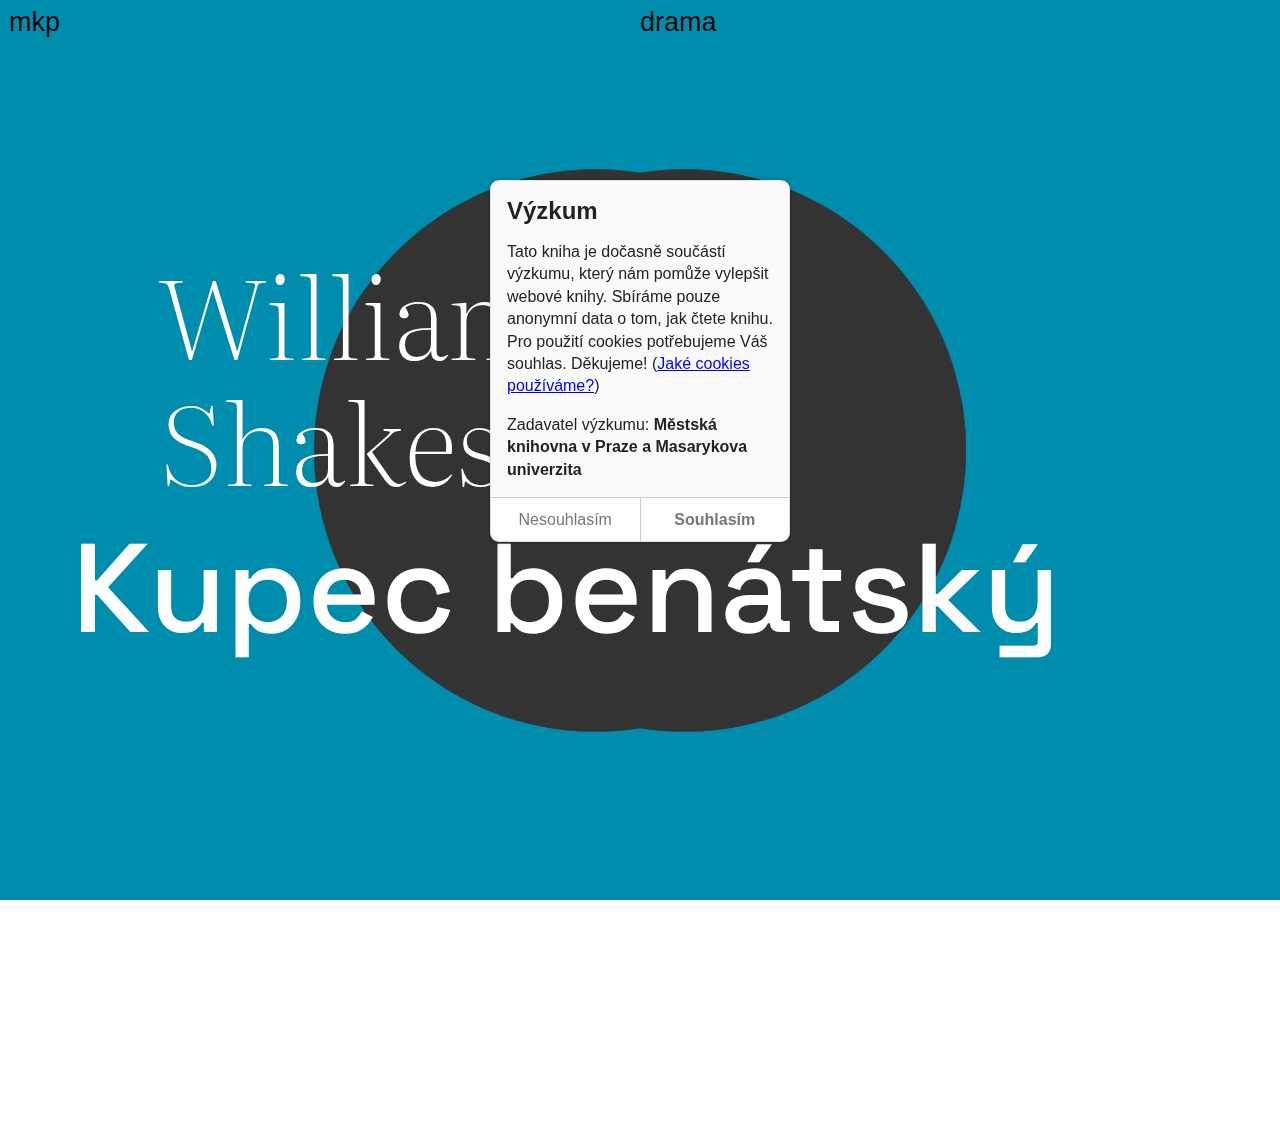
==== index.html @ ff3640fb "Deploying to docs from @ books-are-next/shakespeare-kupec-benatsky@daf287726b6ce84d63f0f5efabc7e6724" ====
<!DOCTYPE html>
<html lang="cs">
  <head>
    <meta name="generator" content="Hugo 0.81.0">
    <meta charset="utf-8">
    <meta name="viewport" content="width=device-width, initial-scale=1.0, shrink-to-fit=no">
    <meta name="apple-mobile-web-app-title" content="">
    <meta name="apple-mobile-web-app-capable" content="yes">
    <title>Kupec benátský</title>
    <link rel="stylesheet" href="./style/style.min.css" media="screen" integrity="sha256-R/DkdYy6Rt0Lvceeh9Z0clOBMNTgdvWs5CfJyFjogJI=">
    <meta name="nb-research" content="Tato kniha je dočasně součástí výzkumu, který nám pomůže vylepšit webové knihy. Sbíráme pouze anonymní data o tom, jak čtete knihu. Pro použití cookies potřebujeme Váš souhlas. Děkujeme! (<a href='https://www.mlp.cz/cz/o-knihovne/cisla-dokumenty-povinne-informace/povinne-dostupne-informace/cookies/'>Jaké cookies používáme?</a>)">
    <meta name="nb-research-orgs" content="Městská knihovna v Praze a Masarykova univerzita">
    <meta name="nb-research-ga" content="UA-187132260-1">
    <link rel="icon" type="image/x-icon" href="./assets/favicon.ico">
    <link rel="icon" type="image/png" sizes="16x16" href="./assets/favicon-16x16.png">
    <link rel="icon" type="image/png" sizes="32x32" href="./assets/favicon-32x32.png">
    <link rel="icon" type="image/png" sizes="48x48" href="./assets/favicon-48x48.png">
    <link rel="manifest" href="./assets/manifest.webmanifest">
    <meta name="mobile-web-app-capable" content="yes">
    <meta name="theme-color" content="#0888A8">
    <meta name="application-name" content="William Shakespeare: Kupec benátský">
    <link rel="apple-touch-icon" sizes="57x57" href="./assets/apple-touch-icon-57x57.png">
    <link rel="apple-touch-icon" sizes="60x60" href="./assets/apple-touch-icon-60x60.png">
    <link rel="apple-touch-icon" sizes="72x72" href="./assets/apple-touch-icon-72x72.png">
    <link rel="apple-touch-icon" sizes="76x76" href="./assets/apple-touch-icon-76x76.png">
    <link rel="apple-touch-icon" sizes="114x114" href="./assets/apple-touch-icon-114x114.png">
    <link rel="apple-touch-icon" sizes="120x120" href="./assets/apple-touch-icon-120x120.png">
    <link rel="apple-touch-icon" sizes="144x144" href="./assets/apple-touch-icon-144x144.png">
    <link rel="apple-touch-icon" sizes="152x152" href="./assets/apple-touch-icon-152x152.png">
    <link rel="apple-touch-icon" sizes="167x167" href="./assets/apple-touch-icon-167x167.png">
    <link rel="apple-touch-icon" sizes="180x180" href="./assets/apple-touch-icon-180x180.png">
    <link rel="apple-touch-icon" sizes="1024x1024" href="./assets/apple-touch-icon-1024x1024.png">
    <meta name="apple-mobile-web-app-capable" content="yes">
    <meta name="apple-mobile-web-app-status-bar-style" content="black-translucent">
    <meta name="apple-mobile-web-app-title" content="Kupec benátský">
    <meta property="og:title" content="Kupec benátský">
    <meta property="og:type" content="book">
    <meta property="og:book:author" content="William Shakespeare">
    <meta property="twitter:title" content="William Shakespeare: Kupec benátský">
    <meta property="og:image" content="./assets/cover-1200x620.png">
    <meta property="twitter:image" content="./assets/cover-1200x1200.png">
    <link rel="index" href="./index.html">
    <link rel="license" href="./license.html">
    <link rel="publication" href="./manifest.json" id="manifest">
    <link rel="about" href="about.html">
    <link rel="prev" href="./index.html">
    <link rel="next" href="./promo.html">
    <link rel="self" href="index.html">
    <meta name="nb-identifier" content="shakespeare-kupec-benatsky-daf2877">
    <meta name="nb-role" content="cover">
  </head>
  <body class="content-drama nb-role-cover nb-custom-style" data-nb-words="6" data-nb-chars="41">
    <nav role="doc-toc">
      <ul class="plain section">
        <li><a href="kupec_benatsky_005.html">OSOBY</a></li>
        <li><a href="kupec_benatsky_006.html">JEDNÁNÍ PRVNÍ</a>
          <ol class="headings-toc">
            <li><a href="kupec_benatsky_006.html#1-scéna">1. scéna</a></li>
            <li><a href="kupec_benatsky_006.html#2-scéna">2. scéna</a></li>
            <li><a href="kupec_benatsky_006.html#3-scéna">3. scéna</a></li>
          </ol>
        </li>
        <li><a href="kupec_benatsky_007.html">JEDNÁNÍ DRUHÉ</a>
          <ol class="headings-toc">
            <li><a href="kupec_benatsky_007.html#1-scéna">1. scéna</a></li>
            <li><a href="kupec_benatsky_007.html#2-scéna">2. scéna</a></li>
            <li><a href="kupec_benatsky_007.html#3-scéna">3. scéna</a></li>
            <li><a href="kupec_benatsky_007.html#4-scéna">4. scéna</a></li>
            <li><a href="kupec_benatsky_007.html#5-scéna">5. scéna</a></li>
            <li><a href="kupec_benatsky_007.html#6-scéna">6. scéna</a></li>
            <li><a href="kupec_benatsky_007.html#7-scéna">7. scéna</a></li>
            <li><a href="kupec_benatsky_007.html#8-scéna">8. scéna</a></li>
            <li><a href="kupec_benatsky_007.html#9-scéna">9. scéna</a></li>
          </ol>
        </li>
        <li><a href="kupec_benatsky_008.html">JEDNÁNÍ TŘETÍ</a>
          <ol class="headings-toc">
            <li><a href="kupec_benatsky_008.html#1-scéna">1. scéna</a></li>
            <li><a href="kupec_benatsky_008.html#2-scéna">2. scéna</a></li>
            <li><a href="kupec_benatsky_008.html#3-scéna">3. scéna</a></li>
            <li><a href="kupec_benatsky_008.html#4-scéna">4. scéna</a></li>
            <li><a href="kupec_benatsky_008.html#5-scéna">5. scéna</a></li>
          </ol>
        </li>
        <li><a href="kupec_benatsky_009.html">JEDNÁNÍ ČTVRTÉ</a>
          <ol class="headings-toc">
            <li><a href="kupec_benatsky_009.html#1-scéna">1. scéna</a></li>
            <li><a href="kupec_benatsky_009.html#2-scéna">2. scéna</a></li>
          </ol>
        </li>
        <li><a href="kupec_benatsky_010.html">JEDNÁNÍ PÁTÉ</a>
          <ol class="headings-toc">
            <li><a href="kupec_benatsky_010.html#1-scéna">1. scéna</a></li>
          </ol>
        </li>
      </ul>
    </nav>
    <div id="ui-content">
    </div>
    <main><a id="chapter-start"></a>
      <div id="title-wrapper">
        <div id="title">
          <h2 class="author chunk" data-nb-ref-number="1" data-nb-words="2" data-nb-chars="19"><span class="idea" data-nb-ref-number="1" id="idea1" data-nb-words="2" data-nb-chars="19">William Shakespeare</span></h2>
          <h1 class="title chunk" data-nb-ref-number="2" data-nb-words="2" data-nb-chars="14"><span class="idea" data-nb-ref-number="2" id="idea2" data-nb-words="2" data-nb-chars="14">Kupec benátský</span></h1>
        </div>
        <div class="wrapper">
          <div class="animation">
            <div class="circles anim-one"></div>
            <div class="circles anim-two"></div>
          </div>
        </div>
        <h3 class="publisher chunk" data-nb-ref-number="3" data-nb-words="1" data-nb-chars="3"><span class="idea" data-nb-ref-number="3" id="idea3" data-nb-words="1" data-nb-chars="3">mkp</span></h3>
        <h3 class="edition chunk" data-nb-ref-number="4" data-nb-words="1" data-nb-chars="5"><span class="idea" data-nb-ref-number="4" id="idea4" data-nb-words="1" data-nb-chars="5">drama</span></h3>
      </div>
      <a id="chapter-end"></a>
      <nav class="end-nav">
        <ul>
          <li><a href="./index.html#" rel="index">Titulní strana</a></li>
          <li><a href="./promo.html#chunk1" rel="next">Následující kapitola →</a></li>
        </ul>
      </nav>
    </main>
    <script type="text/javascript" src="./scripts/bundle.js" integrity="sha256-8ku8Tto9ylCLHYzfy93P/Ed4yA0buoeRfP9x6YWnpgQ="></script>
  </body>
</html>
---- style/style.min.css ----
@charset "UTF-8";@keyframes slide-from-left{0%{transform:translateX(-100px)}100%{transform:translateX(0)}}@keyframes pagination-slide-in{0%{transform:translateX(80px);opacity:0}100%{transform:translateX(0);opacity:1}}@keyframes pagination-slide-in-rev{0%{transform:translateX(-80px);opacity:0}100%{transform:translateX(0);opacity:1}}@keyframes slide-from-top{0%{transform:translateY(-100px)}100%{transform:translateY(0)}}@keyframes pulse-opacity{0%{opacity:.2}50%{opacity:.8}100%{opacity:.2}}@keyframes highlight{0%{background-color:var(--highlight-color)}100%{background-color:initial}}@keyframes fade-in{0%{opacity:0}100%{opacity:1}}@keyframes slide-up{0%{transform:translateY(30vh);opacity:0}100%{transform:translateY(0);opacity:1}}@keyframes pagination-bar-fade{0%{display:block;opacity:0}20%{display:block;opacity:.5}100%{display:block;opacity:0;display:none}}:root{--content-max-width:35rem;--content-margin-left:auto;--content-margin-right:auto;--content-font:Archivo, sans-serif;--heading-font:RightGrotesk, sans-serif;--heading-font-weight:normal;--base-font-size:18px;--font-size-ratio:1;--base-padding:16px;--small-padding:6px;--border-radius:6px;--border-radius-xl:9px;--ui-font:-apple-system, BlinkMacSystemFont, Segoe UI, Roboto, Helvetica, Arial, sans-serif, Apple Color Emoji, Segoe UI Emoji, Segoe UI Symbol;--ui-font-size:calc(16px * var(--font-size-ratio));font-size:calc(var(--base-font-size) * var(--font-size-ratio))}html{scroll-padding-top:100px}body{margin:0;background:var(--background);min-height:100vh}@media(min-width:990.1px){body.nb-controls-open{--margins:calc(
      100vw - 24rem - var(--content-max-width) - 2 * var(--base-padding)
    );--content-margin-left:calc(var(--margins) / 2);--content-margin-right:auto}}body>[role=doc-toc]{display:none}main select{font-size:1rem;-webkit-appearance:none}.emoji{font-family:sans-serif}.scrollable-wrapper{height:100%;overflow:hidden}.scrollable{height:100%;padding-bottom:2rem;box-sizing:border-box;overflow-y:auto}.auto-cols{display:grid;grid-template-columns:auto auto;grid-gap:30px;align-items:end}.svg-icon{width:1.5em;height:auto;vertical-align:bottom;fill:var(--ui-c-text-shade)}body{--background:white;--transparent-background:rgba(255, 255, 255, 0);--text-color:black;--accent-color:#0033f8;--highlight-color:yellow;--link:blue;--visited:purple;--ui-c-bg:#fff;--ui-c-bg-shade:#fafafa;--ui-c-soft:#ccc;--ui-c-medium:#aaa;--ui-c-text-shade:#777;--ui-c-text:#222;--ui-box-shadow-color:rgba(0, 0, 0, 0.1);--ui-box-shadow:0 0 5px rgba(0, 0, 0, 0.25);--ui-inset-shadow:inset 0 0 4px rgba(0, 0, 0, 0.3);--ui-c-warning:red;--soft-border-color:rgba(0, 0, 0, 0.1);--ui-c-shadow:rgba(0, 0, 0, 0.5)}@media(prefers-color-scheme:dark){body{--background:#333;--transparent-background:#33333300;--text-color:#eee;--accent-color:#53c3ff;--highlight-color:#9b3200;--link:aqua;--visited:pink;--ui-c-bg:#444;--ui-c-bg-shade:#555;--ui-c-soft:#666;--ui-c-medium:#777;--ui-c-text-shade:#ddd;--ui-c-text:#eee;--ui-box-shadow-color:rgba(0, 0, 0, 0.2);--ui-box-shadow:0 0 5px rgba(0, 0, 0, 0.7);--ui-inset-shadow:inset 0 0 4px rgba(0, 0, 0, 0.7);--ui-c-warning:red;--soft-border-color:rgba(255, 255, 255, 0.1);--ui-c-shadow:rgba(255, 255, 255, 0.5)}}body.nb-color-scheme-light{--background:white;--transparent-background:rgba(255, 255, 255, 0);--text-color:black;--accent-color:#0033f8;--highlight-color:yellow;--link:blue;--visited:purple;--ui-c-bg:#fff;--ui-c-bg-shade:#fafafa;--ui-c-soft:#ccc;--ui-c-medium:#aaa;--ui-c-text-shade:#777;--ui-c-text:#222;--ui-box-shadow-color:rgba(0, 0, 0, 0.1);--ui-box-shadow:0 0 5px rgba(0, 0, 0, 0.25);--ui-inset-shadow:inset 0 0 4px rgba(0, 0, 0, 0.3);--ui-c-warning:red;--soft-border-color:rgba(0, 0, 0, 0.1);--ui-c-shadow:rgba(0, 0, 0, 0.5)}body.nb-color-scheme-dark{--background:#333;--transparent-background:#33333300;--text-color:#eee;--accent-color:#53c3ff;--highlight-color:#9b3200;--link:aqua;--visited:pink;--ui-c-bg:#444;--ui-c-bg-shade:#555;--ui-c-soft:#666;--ui-c-medium:#777;--ui-c-text-shade:#ddd;--ui-c-text:#eee;--ui-box-shadow-color:rgba(0, 0, 0, 0.2);--ui-box-shadow:0 0 5px rgba(0, 0, 0, 0.7);--ui-inset-shadow:inset 0 0 4px rgba(0, 0, 0, 0.7);--ui-c-warning:red;--soft-border-color:rgba(255, 255, 255, 0.1);--ui-c-shadow:rgba(255, 255, 255, 0.5)}body.nb-color-scheme-sepia{--background:#eccfb3;--transparent-background:rgba(236, 207, 179, 0);--text-color:#614429;--accent-color:#9a4c2d;--highlight-color:yellow;--link:#753115;--visited:#66525e;--ui-c-bg:#ffe5d0;--ui-c-bg-shade:#f5d8bc;--ui-c-soft:#dcbfa3;--ui-c-medium:#ba9d81;--ui-c-text-shade:#a18468;--ui-c-text:#4a2d12;--ui-box-shadow-color:rgba(62, 32, 7, 0.25);--ui-box-shadow:0 0 5px rgba(62, 32, 7, 0.25);--ui-inset-shadow:inset 0 0 4px rgba(62, 32, 7, 0.3);--ui-c-warning:red;--soft-border-color:rgba(62, 32, 7, 0.1);--ui-c-shadow:rgba(62, 32, 7, 0.5)}body{color:var(--text-color);background:var(--background)}body :link{color:var(--link)}body :visited{color:var(--visited)}.content{margin:0 var(--content-margin-right)0 var(--content-margin-left);max-width:var(--content-max-width);padding:calc(var(--base-padding) * 2)var(--base-padding)}body.nb-paginated main .begin-nav a[rel=prev],body.nb-paginated main .begin-nav a[rel=next],body.nb-paginated main .end-nav a[rel=prev],body.nb-paginated main .end-nav a[rel=next]{text-indent:-9999px}body.nb-paginated main .begin-nav a[rel=prev]:focus,body.nb-paginated main .begin-nav a[rel=next]:focus,body.nb-paginated main .end-nav a[rel=prev]:focus,body.nb-paginated main .end-nav a[rel=next]:focus{text-indent:0}body.nb-paginated-back .content,body.nb-paginated-forward .content{overflow:hidden}body.nb-paginated-back .content .visible,body.nb-paginated-forward .content .visible{animation:pagination-slide-in .3s}body.nb-paginated-back .content .visible{animation:pagination-slide-in-rev .3s}.nb-cropped .chunk{visibility:hidden}.nb-cropped .visible{visibility:visible;will-change:transform,opacity}.nb-paginated .step-forward{animation:pagination-slide-in .3s}.nb-paginated .step-back{animation:pagination-slide-in-rev .3s}main .idea:target{animation:highlight 3s ease-in-out}main .idea:target+dd{animation:highlight 3s ease-in-out}main .highlighted{animation:highlight .8s ease-in-out;will-change:background-color}main #chunk1:target,main #chunk1.highlighted,main #idea1:target,main #idea1.highlighted{animation:none}main #chapter-end{margin-bottom:100vh}main .begin-nav,main .end-nav{padding:var(--base-padding)0 10vh}main .begin-nav ul,main .begin-nav li,main .end-nav ul,main .end-nav li{display:block;margin:0;padding:0;list-style-type:none}main .begin-nav a[rel=index],main .end-nav a[rel=index]{display:none}main .begin-nav a[rel=prev],main .begin-nav a[rel=next],main .end-nav a[rel=prev],main .end-nav a[rel=next]{display:block}main .begin-nav a[rel=next],main .end-nav a[rel=next]{padding-top:5vh;padding-bottom:5vh}main p,main blockquote,main dl,main fieldset,main figure,main ul,main ol,main table,main li,main dd,main dt,main td,main th,main figcaption{font-family:var(--content-font);line-height:1.5;font-size:1rem}main button,main input,main select{font-family:var(--ui-font);font-size:.8rem}main h1,main h2,main h3,main h4,main h5,main h6{font-family:var(--heading-font);font-weight:var(--heading-font-weight);line-height:1.1;margin:1.5rem 0 .125rem}main h1{font-size:2rem}main h2{font-size:1.5rem}main h3{font-size:1.25rem}main h4{font-size:1.125rem}main h5{text-transform:uppercase;font-weight:700;font-size:1rem}main h6{text-transform:uppercase;font-size:1rem}main h1.hidden-title{display:none}main p,main blockquote,main dl,main ul,main ol{margin:0 0 .5rem}main table,main fieldset,main figure{margin:0 0 1rem}main ul,main ol{padding-left:1.125rem}main hr{margin:3rem 0;border:1px solid}main .button,main button{border:1px solid var(--ui-c-medium);background:var(--ui-c-soft);border-radius:var(--border-radius)}main img{max-width:100%}main .footnotes{display:none}main sup[id^=fnref]{vertical-align:baseline}main sup[id^=fnref]+sup[id^=fnref]::before{content:", ";vertical-align:baseline;font-family:var(--ui-font);font-size:.8rem;position:relative;top:-.3em;line-height:1}main sup[id^=fnref] a.footnote-ref{font-family:var(--ui-font);font-weight:700;text-indent:0;color:var(--ui-c-text-shade);vertical-align:baseline;padding:.5em .75em .4em;margin:0 -.75em;border-radius:.5em;line-height:1;text-decoration:none;font-size:.8em;position:relative;top:-.3em;color:var(--accent-color);overflow:hidden;white-space:nowrap}@media(hover){main sup[id^=fnref] a.footnote-ref:hover{background:var(--accent-color);color:var(--background)}}:root{--annotation-margin-top:-0.8em;--annotation-color:black;--annotation-highlight:#ffa}main .annotation,.footnote-content .annotation,.annotation-styles .annotation{display:inline;padding:.1rem .125rem;margin:0 -.125rem;color:var(--annotation-color);background:var(--annotation-highlight);border-radius:3px}main .annotation__head,.footnote-content .annotation__head,.annotation-styles .annotation__head{color:inherit;content:"‼️";background:0 0;font-size:.8em;position:absolute;opacity:.7;line-height:1;border-radius:4px 4px 0 0;cursor:pointer;margin:var(--annotation-margin-top)0 0 -.7rem;padding:.5rem;text-indent:0;font-style:normal;transition:transform .2s ease-out;will-change:transform}@media(hover){main .annotation__head:hover,.footnote-content .annotation__head:hover,.annotation-styles .annotation__head:hover{transform:scale(1.2)}}main .annotation__head::after,.footnote-content .annotation__head::after,.annotation-styles .annotation__head::after{content:attr(data-note);font-size:.8em;margin:-.1rem 0 0 .1rem;position:absolute;white-space:nowrap}.nb-ui-big-title{font-size:calc(1.5 * var(--ui-font-size));margin:calc(var(--base-padding)/2)0}.nb-ui-title{font-size:var(--ui-font-size);font-weight:600}.nb-ui-blank{font-style:italic;color:var(--ui-c-medium)}.nb-ui-note{font-size:calc(.8 * var(--ui-font-size));margin-bottom:0}.dot-select{opacity:.7;cursor:pointer}.dot-select.dot-selected{opacity:1}.button-zero-bar{height:0;margin:-1rem .5rem 1rem}.button-zero-bar--bottom{margin-bottom:3rem}.button-zero-bar--single-button{display:flex;flex-direction:row-reverse}.button-zero-bar--two-buttons{display:grid;grid-template-columns:2rem 1fr 2rem;align-items:start}.button-zero-bar--two-buttons .round-button:last-child{grid-column:3}.round-button{display:block;width:2rem;height:2rem;border-radius:1.5rem;border:none;cursor:pointer;color:var(--ui-c-bg);background-color:var(--accent-color);box-shadow:2px 2px 5px rgba(0,0,0,.2);transition:.3s ease-in;will-change:box-shadow,transform}.round-button .svg-icon{width:1.25rem;fill:var(--ui-c-bg)}@media(hover){.round-button:hover{transform:translateY(-3px);box-shadow:4px 4px 5px rgba(0,0,0,.4)}}.round-button--warning{background-color:var(--ui-c-warning)}.nb-annotations{font-family:var(--ui-font);font-size:var(--ui-font-size)}.nb-annotations .annotation-buttons{position:fixed;top:0;left:0;right:0;z-index:5001;will-change:transform;animation:slide-from-top .2s ease-out}.nb-annotations .annotation-buttons .button-wrapper{padding:calc(var(--base-padding)/2);text-align:center}.nb-annotations .annotation-buttons .action-button,.nb-annotations .annotation-buttons .style-button{display:inline-block;margin-right:calc(var(--base-padding)/2);margin-bottom:calc(var(--base-padding)/2);position:relative;cursor:pointer;transform-origin:50% 50%;transition:.2s ease-in;will-change:transform;text-align:center;width:2.5rem;height:2.5rem;line-height:2.5rem;font-size:1.5rem;box-sizing:border-box;border:1px solid var(--ui-c-soft);font-family:var(--content-font);vertical-align:top;font-weight:700;color:var(--ui-c-text);background:var(--ui-c-bg);box-shadow:var(--ui-box-shadow);border-radius:var(--border-radius)}@media(hover){.nb-annotations .annotation-buttons .action-button:hover,.nb-annotations .annotation-buttons .style-button:hover{transform:scale(1.1)}}.nb-annotations .annotation-buttons .action-button:last-child,.nb-annotations .annotation-buttons .style-button:last-child{margin-right:0}.nb-annotations .annotation-buttons .style-button{color:var(--annotation-color);background:var(--annotation-highlight)}.nb-annotations .annotation-buttons.annotation-buttons--new .quick-note::after{content:"…";position:absolute;right:0;bottom:0;left:0;font-size:80%;line-height:1.4rem;opacity:.3;text-align:center}.nb-annotations .annotation-detail{position:fixed;left:calc(var(--base-padding)/2);bottom:calc(var(--base-padding)/2);right:calc(var(--base-padding)/2);z-index:1501;box-sizing:border-box}@media screen and (min-width:432px){.nb-annotations .annotation-buttons .button-wrapper{text-align:left}.nb-annotations .annotation-detail{right:auto;min-width:24rem}}.nb-annotations .annotation-detail__note{min-height:4rem;padding:.5rem;background:var(--ui-c-bg);border-radius:var(--border-radius);box-shadow:var(--ui-inset-shadow);max-height:6rem;overflow-x:hidden;overflow-y:auto}.nb-annotations .annotation-detail__tools{display:flex;flex-direction:row-reverse;padding:.5rem;background:var(--ui-c-bg-shade)}.nb-annotations .annotation-detail__close,.nb-annotations .annotation-detail__destroy{font-size:1.5rem;width:2rem;text-indent:9999px;border:none;background-color:initial;background-position:100%;background-repeat:no-repeat;background-size:contain;white-space:nowrap;box-sizing:border-box;overflow:hidden;cursor:pointer;transition:.2s ease-in;will-change:transform;transform-origin:50% 50%}@media(hover){.nb-annotations .annotation-detail__close:hover,.nb-annotations .annotation-detail__destroy:hover{transform:scale(1.1)}}.nb-annotations .annotation-detail__close{margin-left:auto;background-image:url("data:image/svg+xml;utf8,<svg xmlns='http://www.w3.org/2000/svg' width='24' height='24' viewBox='0 0 24 24'><path fill='none' d='M0 0h24v24H0V0z'/><path d='M12 2C6.48 2 2 6.48 2 12s4.48 10 10 10 10-4.48 10-10S17.52 2 12 2zm0 18c-4.41 0-8-3.59-8-8s3.59-8 8-8 8 3.59 8 8-3.59 8-8 8zm4.59-12.42L10 14.17l-2.59-2.58L6 13l4 4 8-8z' fill='green' /></svg>")}.nb-annotations .annotation-detail__destroy{color:var(--ui-c-warning);background-position:0;background-image:url("data:image/svg+xml;utf8,%3Csvg viewBox=%224 0 16 24%22 width=%2224%22 height=%2224%22 xmlns=%22http://www.w3.org/2000/svg%22%3E%3Cpath d=%22M19 4H15.5l-1-1h-5l-1 1H5V6H19V4zM5.979 7.967 6 19c0 1.1.9 2 2 2h8C17.1 21 18 20.1 18 19L17.979 7.967h-12z%22 fill=%22red%22/%3E%3C/svg%3E")}.nb-desk{font-family:var(--ui-font);padding:var(--base-padding)calc(2 * var(--base-padding));overflow-y:auto}@media screen and (max-width:400px){.nb-desk{padding:var(--base-padding)}}.nb-desk .nb-desk__show-all-toggle{display:block;padding:calc(var(--base-padding)/2)0;text-align:right}.nb-desk h2{margin:0 0 calc(var(--ui-font-size)/2)}.nb-desk .nb-desk__chapter .desk__list{max-width:35rem;margin-bottom:1rem}.nb-desk .nb-desk__chapter .desk__list__detail{margin-bottom:1rem}.nb-desk .nb-desk__chapter .desk__notes{margin-bottom:1rem}.nb-desk .nb-desk__chapter .title-bar{grid-column:1/-1;padding:calc(var(--base-padding)/2)0;cursor:pointer;font-weight:700}.nb-desk .nb-desk__chapter .title-bar.title-bar--collapsed{border-bottom:1px solid var(--ui-c-soft)}.nb-desk .nb-desk__count{display:inline-block;font-size:70%;background:var(--ui-c-bg-shade);padding:3px 5px;margin-left:calc(var(--base-padding)/2);border-radius:var(--ui-font-size)}.nb-desk .desk__content-box{box-shadow:var(--ui-box-shadow);margin-bottom:var(--base-padding);border-radius:var(--border-radius-xl)}.nb-desk .desk__content-box--editing{box-shadow:var(--ui-inset-shadow)}.nb-desk .desk__content-box__buttons{height:1rem;margin-bottom:2rem}.nb-desk .desk__annotation{position:relative;margin-bottom:1rem}.nb-desk .desk__annotation--box{padding:calc(var(--base-padding)/2);box-shadow:var(--ui-box-shadow);border-radius:var(--border-radius)}.nb-desk .desk-annotation-wrapper{font-family:var(--content-font);color:var(--ui-c-text-shade)}.nb-desk .annotation__head{display:none}.nb-desk .annotation__symbol{display:block;margin-top:-.25em;font-family:var(--content-font);padding-bottom:.25em}.nb-desk .annotation__name{font-family:var(--ui-font);padding-left:.25em}.nb-desk .annotation{display:inline;padding:.1rem .125rem;margin:0 -.125rem;border-radius:3px;background-color:var(--ui-c-bg-shade)}.nb-desk .annotation[data-hl=this]{color:var(--annotation-color);background:var(--annotation-highlight)}.nb-desk .desk__note-wrapper{padding:calc(var(--base-padding)/2);box-shadow:var(--ui-box-shadow);border-radius:var(--border-radius)}.nb-desk .desk__note-editor{box-shadow:var(--ui-inset-shadow);border-radius:var(--border-radius)}.nb-desk .desk__note-editor__input{border:none;padding:calc(var(--base-padding)/2);border-radius:var(--border-radius);min-height:4rem;box-sizing:border-box}.desk__annotation__note{font-family:calc(var(--ui-font-size) * .8);border-top:1px solid var(--accent-color);padding-top:calc(var(--base-padding)/2);margin-top:calc(var(--base-padding)/2)}.nb-navigation nav{font-size:var(--ui-font-size)}.nb-navigation nav .nav-bar{--height:6px;display:block;position:fixed;left:var(--base-padding);bottom:0;width:calc(100vw - 2 * var(--base-padding));border-right:1px solid var(--ui-c-shadow);height:var(--height);margin:0;list-style-type:none;box-sizing:border-box}.nb-navigation nav .nav-bar .nav-bar__overlay{position:absolute;bottom:0;left:0;width:100%;height:30px;background:linear-gradient(to bottom,var(--transparent-background) 0%,var(--background) 100%)}.nb-navigation nav .nav-bar .chapter{display:block;border-left:1px solid var(--ui-c-shadow);list-style-type:none;position:absolute;top:0;z-index:1011;height:var(--height);margin:0;box-sizing:border-box;white-space:nowrap;overflow:hidden}.nb-navigation nav .nav-bar .info{visibility:hidden}.nb-navigation nav .nav-bar .pointer{display:block;list-style-type:none;position:absolute;bottom:0;left:0;height:2px;width:0;z-index:1010;background:var(--accent-color)}.nb-navigation nav .top-bar{display:none;font-family:var(--content-font);font-size:var(--ui-font-size);position:absolute;top:0;left:0;right:0;overflow:hidden}.nb-navigation nav .top-bar p.info{font-family:var(--heading-font);font-weight:var(--heading-font-weight);max-width:var(--content-max-width);padding:calc(var(--base-padding))var(--base-padding);margin:0 var(--content-margin-right)0 var(--content-margin-left)}.nb-navigation nav .top-bar p.info a{color:var(--text-color);text-decoration:none}.nb-navigation nav .top-bar p.info .chapter{display:none}.nb-navigation nav .top-bar .fixed p.info .chapter{display:inline-block}.nb-navigation nav .next,.nb-navigation nav .prev{display:none}.nb-navigation nav .button-navigation{pointer-events:none}.nb-navigation nav .button-navigation .back-button,.nb-navigation nav .button-navigation .forward-button{pointer-events:none;position:fixed;opacity:.25;z-index:900;left:2px;top:25vh;line-height:25vh;text-align:center;width:calc(5vw + 24px);height:50vh}.nb-navigation nav .button-navigation .forward-button{left:auto;right:2px}@media screen and (max-width:990px){.nb-navigation nav .button-navigation .back-button{text-align:left}.nb-navigation nav .button-navigation .forward-button{text-align:right}}@media screen and (max-width:432px){.nb-navigation nav .button-navigation .back-button svg{margin-left:-.5em}.nb-navigation nav .button-navigation .forward-button svg{margin-right:-.5em}}.nb-role-cover .nb-navigation nav .button-navigation .back-button,.nb-role-break .nb-navigation nav .button-navigation .back-button{display:none}.nb-role-cover .nb-navigation nav .button-navigation .forward-button,.nb-role-break .nb-navigation nav .button-navigation .forward-button{top:0;left:0;right:0;width:100vw;height:100vh}.nb-role-cover .nb-navigation nav .button-navigation .forward-button svg,.nb-role-break .nb-navigation nav .button-navigation .forward-button svg{display:none}.nb-role-break .nb-navigation nav .button-navigation .back-button svg,.nb-role-break .nb-navigation nav .button-navigation .forward-button svg{display:none}.nb-progress{font-family:var(--ui-font);font-size:var(--ui-font-size)}.nb-progress .current-position{z-index:1020;border:none;background:0 0;display:block;font-size:calc(var(--ui-font-size) * .8);font-family:var(--ui-font);text-align:right}.nb-progress .current-position--display{position:fixed;right:0;bottom:0;margin:0;padding:8px calc(var(--base-padding) - 1px);opacity:.5;pointer-events:none}.nb-progress .current-position--config{display:flex;text-align:left}.nb-progress .current-position--config label{display:block;margin-right:1rem;text-indent:-1rem;padding-left:1rem}.nb-progress .progress--collapsed{margin:0 0 var(--base-padding)var(--base-padding);float:right}.nb-progress.turn-to{margin:var(--ui-font-size)0;padding-bottom:var(--ui-font-size);border:1px solid var(--ui-c-soft);border-radius:var(--border-radius);padding:var(--base-padding)}.nb-progress.turn-to h3{margin-top:0}.nb-progress.turn-to .progress{display:flex}.nb-progress.turn-to select{max-width:100%;font-size:1rem;padding:0 .25rem}.nb-progress .progress__idea,.nb-progress .progress__chapter{display:block;font-family:var(--ui-font);flex-grow:0;flex-shrink:1;padding-right:.5rem}.nb-progress .progress__chapter{max-width:40%}.nb-seq-return{font-family:var(--ui-font);font-size:var(--ui-font-size);position:fixed;bottom:calc(1.75 * var(--base-padding));right:var(--base-padding);max-width:calc(100vw - 2 * var(--base-padding));animation:slide-up .2s ease-out;z-index:4000;min-height:1.5rem}.nb-seq-return .seq-text{padding:calc(var(--base-padding)/2)}.nb-seq-return .seq-return-toggle{font-family:var(--ui-font);display:block;min-width:1.5rem;height:1.5rem;line-height:1.5rem;text-align:center;float:right;padding:.25rem;cursor:pointer;opacity:.5}@media(hover){.nb-seq-return .seq-return-toggle:hover{opacity:1}}.nb-seq-return .seq-return{margin:0 auto;background:var(--ui-c-bg-shade);border:1px solid var(--ui-c-soft);border-radius:var(--border-radius-xl);overflow:hidden;box-shadow:var(--ui-box-shadow)}.nb-seq-return p,.nb-seq-return .seq-buttons a{font-size:calc(var(--ui-font-size) * .8);padding:calc(var(--base-padding)/2);margin:0;line-height:1.4;cursor:pointer}.nb-seq-return .close{float:right;padding:calc(var(--base-padding)/2);cursor:pointer}.nb-seq-return .seq-buttons{display:flex;border-top:1px solid var(--ui-c-soft)}.nb-seq-return .seq-buttons:first-child{border:none}.nb-seq-return .seq-buttons a{background:var(--ui-c-bg);white-space:nowrap;border:solid var(--ui-c-soft);border-width:0 1px 0 0;flex:1 1;text-align:center;text-decoration:none;color:var(--ui-c-text-shade)}.nb-seq-return .seq-buttons a:last-child{border-right:0}.nb-peeks{font-family:var(--ui-font);font-size:var(--ui-font-size);position:fixed;z-index:1205;bottom:0;left:0;right:0}.nb-peeks .peeks{max-height:60vh;margin:0 var(--content-margin-right)0 var(--content-margin-left);max-width:calc(var(--content-max-width) + 2 * var(--base-padding))}.nb-peeks .peeks .peek{position:relative;box-sizing:border-box;border:1px solid var(--ui-c-soft);border-radius:var(--border-radius)var(--border-radius)0 0;box-shadow:var(--ui-box-shadow);overflow:hidden;transition:bottom .2s ease-out;animation:slide-up .2s ease-out;display:none}.nb-peeks .peeks .peek .peek-content{padding:4rem 1rem 2rem;max-height:calc(60vh - 6rem);background:var(--ui-c-bg);overflow-y:scroll;-webkit-overflow-scrolling:touch}.nb-peeks .peeks .peek .peek-head{position:absolute;display:flex;top:0;left:0;right:0;height:2rem;line-height:2rem;text-align:left;border-bottom:1px solid var(--ui-c-soft);z-index:1210}.nb-peeks .peeks .peek .peek-head .peek-info{flex-grow:1;padding:0 var(--base-padding)}.nb-peeks .peeks .peek .peek-head .peek-info p{margin:0;line-height:2rem}.nb-peeks .peeks .peek .peek-head .peek-close{display:block;width:3rem;height:2rem;font-size:var(--ui-font-size);border:none;color:var(--ui-c-text);background:0 0;cursor:pointer;text-align:center}.nb-peeks .peeks .peek:nth-last-child(3),.nb-peeks .peeks .peek:nth-last-child(2){display:block;height:2vh;margin-bottom:-1vh;background:var(--ui-c-bg-shade)}.nb-peeks .peeks .peek:nth-last-child(3) .peek-head,.nb-peeks .peeks .peek:nth-last-child(3) .peek-content,.nb-peeks .peeks .peek:nth-last-child(2) .peek-head,.nb-peeks .peeks .peek:nth-last-child(2) .peek-content{display:none}.nb-peeks .peeks .peek:last-child{display:block;height:auto;margin-bottom:0}.nb-peeks .peeks .footnote-backref{display:none}.nb-toc{padding-bottom:calc(4 * var(--base-padding))}@media screen and (max-width:400px){.nb-toc{padding:var(--base-padding)}}.nb-toc h1{padding:var(--base-padding)calc(2 * var(--base-padding))}.nb-toc ul,.nb-toc ol{font-size:1rem;font-family:var(--content-font);padding:0;border:solid var(--ui-c-soft);border-width:1px 0}.nb-toc ul li,.nb-toc ol li{padding:.5rem var(--base-padding).5rem calc(2 * var(--base-padding));border-bottom:1px solid var(--ui-c-soft)}.nb-toc ul li:last-child,.nb-toc ol li:last-child{border-bottom:none}.nb-toc ul ul,.nb-toc ul ol,.nb-toc ol ul,.nb-toc ol ol{margin:.5rem calc(-1 * var(--base-padding))0 0;padding-left:2rem;border-width:1px 0 0}.nb-toc ul ul li,.nb-toc ul ol li,.nb-toc ol ul li,.nb-toc ol ol li{padding-left:0}.nb-toc ul ul li:last-child,.nb-toc ul ol li:last-child,.nb-toc ol ul li:last-child,.nb-toc ol ol li:last-child{padding-bottom:0}.nb-toc ul{padding-left:0}.nb-toc ul>li{list-style-type:none}.nb-toc .current-chapter{color:var(--accent-color)}.nb-toc .toggle{display:block;float:right;cursor:pointer;margin-top:-.1rem;padding:0;border:none;background:0 0;color:var(--ui-c-text);font-size:1rem;clear:both}.nb-toc li.folded ol,.nb-toc li.folded ul{display:none}.nb-toc-other{font-size:1rem;padding:0 calc(2 * var(--base-padding))var(--base-padding)}.nb-toc a,.nb-toc-other a{font-weight:700;color:var(--text-color);text-decoration:none}@media(hover){.nb-toc a:hover,.nb-toc-other a:hover{text-decoration:underline}}.nb-toc .headings-toc a,.nb-toc-other .headings-toc a{font-weight:400}.nb-toc-other{font-family:var(--content-font)}.nb-controls{font-family:var(--ui-font);font-size:var(--ui-font-size);color:var(--ui-c-text)}.nb-controls .button{color:var(--accent-color);padding:var(--small-padding);font-size:calc(var(--ui-font-size) * .9);box-shadow:var(--ui-box-shadow);border:none;border-radius:var(--border-radius);background:var(--ui-c-bg);line-height:1.6;cursor:pointer}.nb-controls .button.button-primary{color:var(--ui-c-bg);background-color:var(--accent-color)}.nb-controls .button.button-primary .svg-icon{fill:var(--ui-c-bg)}.nb-controls .icon-link{font-size:var(--ui-font-size);font-weight:400;cursor:pointer;color:var(--accent-color);margin:0 1rem;white-space:nowrap;line-height:1.5}.nb-controls .icon-link svg{fill:var(--accent-color)}@media(hover){.nb-controls .icon-link:hover{text-decoration:none}}.nb-controls .controls-launcher{display:flex;position:fixed;top:0;right:0;z-index:2000;cursor:pointer}.nb-controls .controls-launcher div{display:none}@media(hover){.nb-controls .controls-launcher div{display:block;opacity:0}.nb-controls .controls-launcher:hover div{opacity:.25}}.nb-controls .controls-launcher div{height:48px;line-height:48px;margin-left:var(--base-padding);padding-left:var(--base-padding);padding-right:var(--base-padding);text-align:right}.nb-controls .controls-launcher div:last-child{opacity:.5;display:block}@media(hover){.nb-controls .controls-launcher div:hover{opacity:1}}.nb-controls .controls-launcher div .svg-icon{vertical-align:middle}.nb-controls .control{display:grid;grid-template-rows:calc(3 * var(--ui-font-size))1fr;height:100%;position:fixed;z-index:5000;top:0;right:0;bottom:0;background:var(--ui-c-bg);width:24rem;max-width:100vw;box-sizing:border-box;box-shadow:var(--ui-box-shadow);transition:top .2s ease-out;animation:slide-from-top .2s ease-out;font-size:var(--ui-font-size)}@media(max-width:990px){.nb-controls .control{left:0;width:auto}}.nb-controls .control .control-bar{display:flex;grid-row:1;width:24rem;max-width:100vw;box-shadow:rgba(0,0,0,.3)-3px 0 4px inset;background:var(--ui-c-bg-shade);overflow:hidden}@media(max-width:990px){.nb-controls .control .control-bar{width:100vw}}.nb-controls .control .control-bar .tab{display:block;height:100%;flex-grow:1;min-width:0;padding:0 var(--base-padding);line-height:3.5;box-sizing:border-box;font-size:calc(var(--ui-font-size) * .9);cursor:pointer;text-overflow:ellipsis;text-align:center;white-space:nowrap;overflow:hidden}.nb-controls .control .control-bar .tab--selected{box-shadow:var(--ui-box-shadow);background:var(--ui-c-bg);color:var(--accent-color)}.nb-controls .control .control-bar .close{display:block;position:relative;box-sizing:border-box;width:calc(var(--ui-font-size) * 3);cursor:pointer}.nb-controls .control .control-bar .close span{display:block;position:absolute;top:calc(var(--base-padding)/2);right:calc(var(--base-padding)/2);bottom:calc(var(--base-padding)/2);left:calc(var(--base-padding)/2);padding:calc(var(--base-padding)/4);box-shadow:var(--ui-box-shadow);border-radius:var(--border-radius);background:var(--ui-c-bg);text-align:center;line-height:var(--ui-font-size)}.nb-controls .control .control-bar .close svg{display:block;width:100%;fill:var(--ui-c-text)}.nb-controls .control .control__opened{grid-row:2;display:flex;flex-direction:column;position:relative;box-sizing:border-box;overflow:hidden}.nb-controls .control .control__details{display:flex;align-self:end;z-index:1;width:100%;box-sizing:border-box;box-shadow:0 0 40px var(--ui-c-bg),0 0 40px var(--ui-c-bg),0 0 40px var(--ui-c-bg);background:var(--ui-c-bg);padding:calc(var(--base-padding) * 2);font-size:calc(var(--ui-font-size) * .8)}.nb-controls .control .control__details.show-tips{padding-bottom:0}.nb-controls .control .control__details>div{flex:1;margin-right:var(--ui-font-size)}.nb-controls .control .control__details>div:last-child{margin-right:0}.nb-controls .control .control__details p{margin:0}.nb-controls .control .control__details h3{font-size:calc(var(--ui-font-size) * .8);margin:0}.nb-options{font-size:var(--ui-font-size)}.nb-options .explanation{margin-top:-.5rem;font-size:calc(var(--ui-font-size) * .8);grid-column:1/-1}.nb-options .options-wrapper{display:grid;grid-gap:var(--base-padding);margin:var(--base-padding)calc(2 * var(--base-padding))}@media screen and (max-width:400px){.nb-options .options-wrapper{margin:var(--base-padding)}}.nb-options .cell__title{margin-bottom:calc(var(--ui-font-size)/2)}.nb-options .color-scheme-select{display:grid;grid-template-columns:repeat(4,auto);gap:var(--ui-font-size)}.nb-options .font-size-slider{font-size:24px;line-height:36px;box-sizing:border-box;position:fixed;left:50%;top:50%;width:320px;margin-left:-160px;margin-top:-33vh;background:var(--ui-c-bg);border:1px solid var(--ui-c-soft);padding:24px;border-radius:var(--border-radius);box-shadow:var(--ui-box-shadow);z-index:1;display:none}.nb-options .font-size-slider .enlarge-font-size,.nb-options .font-size-slider .shrink-font-size{color:var(--ui-c-text);vertical-align:top}.nb-options .font-size-slider .enlarge-font-size{font-size:32px;line-height:28px;width:38px;height:38px}.nb-options .font-size-slider .shrink-font-size{font-size:16px;line-height:22px;width:38px;height:38px}.nb-options .font-size-slider .set-font-size{margin:0 24px}.nb-options .font-size-slider.font-size-slider--show{display:block}.nb-options .font-size-slider .font-size-slider__close{display:block;position:relative;z-index:1;float:right;margin:-24px -24px -24px 12px;padding:var(--base-padding);cursor:pointer}.nb-options .font-size-slider p{font-size:24px;line-height:36px;margin:12px 0;text-align:center;clear:right}.nb-options .font-size-slider small,.nb-options .font-size-slider input,.nb-options .font-size-slider big{margin:0 12px 0 0;line-height:24px}.nb-options .font-size-slider big,.nb-options .font-size-slider small{display:inline-block;line-height:24px}.nb-options .font-size-slider .val{font-weight:400;color:var(--ui-c-medium)}.nb-options .annotation-styles .styles{line-height:2}.nb-options .annotation-styles .style{display:inline-block;padding:0 var(--small-padding);margin:0 var(--small-padding)var(--small-padding)0;border:1px solid transparent;border-radius:var(--border-radius);box-shadow:var(--ui-box-shadow);color:#000;cursor:pointer}.nb-options .annotation-styles .style.style-edited{border:1px solid var(--accent-color)}.nb-options .annotation-styles .style .quick{padding-left:.5em;opacity:.5}.nb-options .annotation-styles .style-editor{box-shadow:var(--ui-inset-shadow);padding:var(--base-padding);border-radius:var(--border-radius)}.nb-options .annotation-styles .style-editor input{font-size:var(--ui-font-size);line-height:var(--ui-font-size);height:var(--ui-font-size);padding:var(--small-padding);display:inline-block;vertical-align:top}.nb-options .annotation-styles .style-editor .color-select{display:flex;height:42px;line-height:42px;cursor:pointer;border:1px solid var(--ui-c-soft);border-radius:var(--border-radius);margin:var(--base-padding)0}.nb-options .annotation-styles .style-editor .color-select div{flex:1;text-align:center}.nb-onboarding .onboarding-opener{z-index:1;position:fixed;top:60px;right:var(--base-padding);box-sizing:border-box;margin-left:var(--base-padding);border:1px solid var(--soft-border-color);box-shadow:var(--ui-box-shadow);border-radius:var(--border-radius-xl);font-family:var(--ui-font);font-size:calc(var(--ui-font-size) * .9);line-height:1.4}.nb-onboarding .onboarding-opener .onboarding-opener-bubble{position:relative;margin:0 0 0 auto;max-width:14rem;background:var(--ui-c-bg-shade);color:var(--text-color);border-radius:var(--border-radius-xl)}.nb-onboarding .onboarding-opener .onboarding-opener-bubble:after{content:"";position:absolute;top:-8px;right:var(--border-radius-xl);background-color:var(--ui-c-bg-shade);box-shadow:3px -3px 2px 0 var(--ui-box-shadow-color);content:" ";display:block;height:16px;width:16px;transform:rotate(-45deg)}.nb-onboarding .onboarding-opener .onboarding-opener-bubble .onboarding-opener-intro{padding:var(--base-padding)}.nb-onboarding .onboarding-opener .onboarding-opener-bubble .onboarding-opener-close{cursor:pointer;float:right;padding:var(--base-padding);margin:calc(-1.5 * var(--base-padding))calc(-1.5 * var(--base-padding))0 0;text-align:right;color:var(--text-color)}.nb-onboarding .onboarding-opener .onboarding-opener-bubble .onboarding-opener-open{display:block;text-align:right;margin-top:var(--base-padding);text-decoration:underline}.nb-onboarding .onboarding-opener .buttons{display:flex;border-top:1px solid var(--ui-c-soft);overflow:hidden;border-radius:0 0 var(--border-radius-xl)var(--border-radius-xl)}.nb-onboarding .onboarding-opener .buttons a{padding:calc(var(--base-padding)/2);margin:0;line-height:1.4;cursor:pointer}.nb-onboarding .onboarding-opener .buttons:first-child{border:none}.nb-onboarding .onboarding-opener .buttons a{background:var(--ui-c-bg);white-space:nowrap;border:solid var(--ui-c-soft);border-width:0 1px 0 0;flex:1 1;text-align:center;text-decoration:none;color:var(--ui-c-text-shade)}.nb-onboarding .onboarding-opener .buttons a:last-child{border-right:0}.nb-onboarding .onboarding-overlay{position:fixed;top:0;bottom:0;left:0;right:0;background:var(--ui-c-bg-shade);opacity:.75;-webkit-backdrop-filter:blur(10px);backdrop-filter:blur(10px);z-index:6000}.nb-onboarding .onboarding{font-family:var(--ui-font);font-size:var(--ui-font-size);z-index:6000;position:fixed;top:var(--base-padding);bottom:var(--base-padding);left:var(--base-padding);right:var(--base-padding);border-radius:var(--border-radius-xl);background:var(--ui-c-bg);padding:var(--base-padding);overflow:auto;animation:fade-in .4s ease-in}@media only screen and (min-width:760px){.nb-onboarding .onboarding{bottom:25vh;left:50%;top:auto;right:auto;width:20rem;margin-left:-10rem}}.nb-onboarding h2{margin:0;align-self:end}.nb-onboarding .onboarding__card{display:grid;height:100%;grid-template-rows:1fr 2fr 1fr;align-items:center;grid-gap:var(--base-padding);max-width:calc(16 * var(--ui-font-size));margin:0 auto}.nb-onboarding .onboarding__card svg{display:block;width:100%}@media only screen and (min-width:760px){.nb-onboarding .onboarding__card{height:auto}}.nb-onboarding .onboarding__content{display:grid;grid-template-columns:1fr 2fr;align-items:start;grid-gap:var(--base-padding)}@media only screen and (min-aspect-ratio:3/2) and (max-width:700px){.nb-onboarding .onboarding__card{max-width:none}.nb-onboarding .onboarding__content{display:block;height:calc(4 * var(--ui-font-size))}.nb-onboarding svg{float:left;width:10vw;margin-right:var(--base-padding)}}.nb-onboarding .onboarding__controls{align-self:end}.nb-onboarding .tip p:first-child{margin-top:0}.nb-onboarding .close{display:block;float:right;font-size:var(--ui-font-size);padding:var(--base-padding);margin:calc(-1.5 * var(--base-padding))calc(-1.5 * var(--base-padding))0 -2rem;border:none;background:0 0;cursor:pointer;text-align:right}.nb-onboarding .close svg{width:calc(2 * var(--ui-font-size))}.nb-onboarding .onboarding__controls__button,.nb-onboarding .onboarding__controls__back-button{line-height:calc(3.5 * var(--ui-font-size));height:calc(3.5 * var(--ui-font-size));cursor:pointer;user-select:none}.nb-onboarding .onboarding__controls__back-button{float:left;color:#9a4663;font-size:calc(2 * var(--ui-font-size))}.nb-onboarding .onboarding__controls__button{width:calc(9.5 * var(--ui-font-size));margin:0 auto;border-radius:var(--border-radius);background:#9a4663;color:#fff6de;text-align:center}.nb-onboarding .dots{user-select:none;margin:var(--base-padding)auto 0;text-align:center}.nb-onboarding .dots span{color:#9a4663;line-height:10px;display:inline-block;height:10px;opacity:.5;transform:scale(.5);transition:transform .3s ease-out;will-change:transform;margin-right:12px;cursor:pointer}.nb-onboarding .dots span:last-child{margin-right:0}.nb-onboarding .dots span.current{line-height:10px;opacity:1;transform:scale(.8)}._nb-research{position:fixed;top:20vh;left:50vw;box-sizing:border-box;width:300px;margin-left:-150px;font-family:var(--ui-font);font-size:var(--ui-font-size);background:var(--ui-c-bg-shade);color:var(--ui-c-text);border:1px solid var(--soft-border-color);border-radius:var(--border-radius-xl);box-shadow:var(--ui-box-shadow);overflow:hidden;z-index:4000}._nb-research p{line-height:1.4}._nb-research .plea{max-height:30vh;overflow-y:auto}._nb-research h2,._nb-research p{margin:var(--ui-font-size)}._nb-research .agree{font-weight:700}._nb-research .buttons{display:flex;border-top:1px solid var(--ui-c-soft)}._nb-research .buttons a{padding:calc(var(--base-padding)/2);margin:0;line-height:1.7;cursor:pointer}._nb-research .buttons:first-child{border:none}._nb-research .buttons a{background:var(--ui-c-bg);white-space:nowrap;border:solid var(--ui-c-soft);border-width:0 1px 0 0;flex:1 1;text-align:center;text-decoration:none;color:var(--ui-c-text-shade)}._nb-research .buttons a:last-child{border-right:0}@font-face{font-family:SpaceGrotesk;src:url(../fonts/SpaceGroteskVF.woff2);font-weight:400}@font-face{font-family:LiterataVar;src:url(../fonts/Literata-var.woff2);font-style:normal}@font-face{font-family:LiterataVar;src:url(../fonts/Literata-Italic-var.woff2);font-style:italic}#title-wrapper{--title-size:14vh;--title-line-height:14vh;position:relative;z-index:3000;margin:0;padding:0;width:100vw;height:100vh;background-color:var(--title-color);font-family:SpaceGrotesk;display:flex;justify-content:center;align-items:center;overflow:hidden}@media(max-aspect-ratio:1/1){#title-wrapper{--title-size:12vw;--title-line-height:13vw}}#title-wrapper .wrapper{margin:0;padding:0;width:100%;height:100%;display:flex;justify-content:center;align-items:center;position:absolute;top:0;left:0}#title-wrapper .top,#title-wrapper .bottom{box-sizing:border-box;width:100%;padding:5vh 5vh 7vh;position:absolute;align-items:baseline;display:flex;justify-content:space-between}#title-wrapper #title{font-weight:400;color:#fff;margin:0;padding:0;display:block;width:75vw;max-width:140vh;margin:auto;padding:0 -.7em 0 0}#title-wrapper #title h2.author{font-family:LiterataVar;font-variation-settings:"wght" 200,"opsz" 72;font-weight:200;font-size:calc(var(--title-size) * .9);line-height:var(--title-line-height);margin:0;padding-bottom:calc(var(--title-size) * .2);color:#fff;position:relative;z-index:2}#title-wrapper #title h1.title{font-size:var(--title-size);line-height:var(--title-line-height);font-weight:500;font-variation-settings:"wght" 515;font-family:SpaceGrotesk;text-indent:-.7em;margin:0;position:relative;z-index:2}#title-wrapper h3{font-size:3vh;line-height:3vh;font-variation-settings:"wght" 350;position:absolute;margin:0;padding:0;color:#000;font-weight:400}#title-wrapper h3.publisher{top:1vh;left:1vh}#title-wrapper h3.edition{top:1vh;left:50vw}#title-wrapper .animation{width:min(85vh,85vw);height:min(85vh,85vw);position:relative}#title-wrapper .circles{background:50% no-repeat url(./../template-images/circles.png);background-size:cover;height:min(85vh,85vw);width:min(85vh,85vw);margin:0;padding:0;position:absolute}#title-wrapper .anim-one{-webkit-animation:rotating-one 30s linear infinite;-moz-animation:rotating-one 30s linear infinite;-ms-animation:rotating-one 30s linear infinite;-o-animation:rotating-one 30s linear infinite;animation:rotating-one 30s linear infinite}#title-wrapper .anim-two{-webkit-animation:rotating-two 25s linear infinite;-moz-animation:rotating-two 25s linear infinite;-ms-animation:rotating-two 25s linear infinite;-o-animation:rotating-two 25s linear infinite;animation:rotating-two 25s linear infinite}@-webkit-keyframes rotating-one{from{-webkit-transform:rotate(0);-o-transform:rotate(0);transform:rotate(0)}to{-webkit-transform:rotate(360deg);-o-transform:rotate(360deg);transform:rotate(360deg)}}@-webkit-keyframes rotating-two{from{-webkit-transform:rotate(0);-o-transform:rotate(0);transform:rotate(0)}to{-webkit-transform:rotate(-360deg);-o-transform:rotate(-360deg);transform:rotate(-360deg)}}@keyframes rotating-one{from{-ms-transform:rotate(0);-moz-transform:rotate(0);-webkit-transform:rotate(0);-o-transform:rotate(0);transform:rotate(0)}to{-ms-transform:rotate(360deg);-moz-transform:rotate(360deg);-webkit-transform:rotate(360deg);-o-transform:rotate(360deg);transform:rotate(360deg)}}@keyframes rotating-two{from{-ms-transform:rotate(0);-moz-transform:rotate(0);-webkit-transform:rotate(0);-o-transform:rotate(0);transform:rotate(0)}to{-ms-transform:rotate(-360deg);-moz-transform:rotate(-360deg);-webkit-transform:rotate(-360deg);-o-transform:rotate(-360deg);transform:rotate(-360deg)}}body{--p-indent:3rem;--p-margin-bottom:0;--p-line-height:1.9rem;--section-vertical-margin:3rem;--h1-font-size:4rem;--h1-line-height:6rem;--h1-margin-bottom:clamp(4rem, 30vh, 13rem);--h1-font-family:LiterataVar;--h1-font-weight:200;--h1-font-variation-settings:"wght" 200, "opsz" 72}.content-poetry{--p-indent:0;--p-margin-bottom:1.9rem;--p-line-height:1.9rem;--section-vertical-margin:1.5rem;--h1-font-size:1.2rem;--h1-line-height:1.9rem;--h1-margin-bottom:1.9rem;--h1-font-family:SpaceGrotesk;--h1-font-weight:700;--h1-font-variation-settings:normal}main h1{font-size:var(--h1-font-size);line-height:var(--h1-line-height);margin-bottom:var(--h1-margin-bottom);font-family:var(--h1-font-family);font-weight:var(--h1-font-weight);font-variation-settings:var(--h1-font-variation-settings)}main p{margin-bottom:var(--p-margin-bottom);text-indent:var(--p-indent);font-family:LiterataVar;font-weight:400;font-variation-settings:"wght" 400,"opsz" 12;font-size:1rem;line-height:var(--p-line-height)}main section{margin-bottom:var(--section-vertical-margin)}main blockquote,main q,main blockquote p{font-family:LiterataVar;font-style:italic}main blockquote{margin:var(--p-line-height)var(--p-indent)}main .centered{margin:0 var(--p-indent)}main .centered p{text-align:center}main hr{display:block;margin:0;border:none}main hr::before{content:"* * *";display:block;color:var(--accent-color);font-size:1.5rem;margin:1.9rem auto 1.4rem;text-align:center}main h1+p,main h2+p,main h3+p,main hr+p,main section p:first-child,main blockquote p:first-child{text-indent:0}#promo .promo-dark img,#promo .promo-light img{display:block;margin:20vh auto}.promo-dark{display:none}@media(prefers-color-scheme:dark){.promo-light{display:none}.promo-dark{display:block}}body.nb-color-scheme-light .promo-light{display:block}body.nb-color-scheme-light .promo-dark{display:none}body.nb-color-scheme-dark .promo-light{display:none}body.nb-color-scheme-dark .promo-dark{display:block}body.nb-color-scheme-sepia .promo-light{display:block}body.nb-color-scheme-sepia .promo-dark{display:none}body{--title-color:rgb(0, 141, 173);--accent-color:rgb(0, 141, 173)}@media(prefers-color-scheme:dark){body{--title-color:rgb(0, 141, 173);--accent-color:rgb(0, 200, 233)}}body.nb-color-scheme-light{--title-color:rgb(0, 141, 173);--accent-color:rgb(0, 141, 173)}body.nb-color-scheme-dark{--title-color:rgb(0, 141, 173);--accent-color:rgb(0, 200, 233)}.nb-role-about main img{float:right;margin:.5em 0 1em 1em}
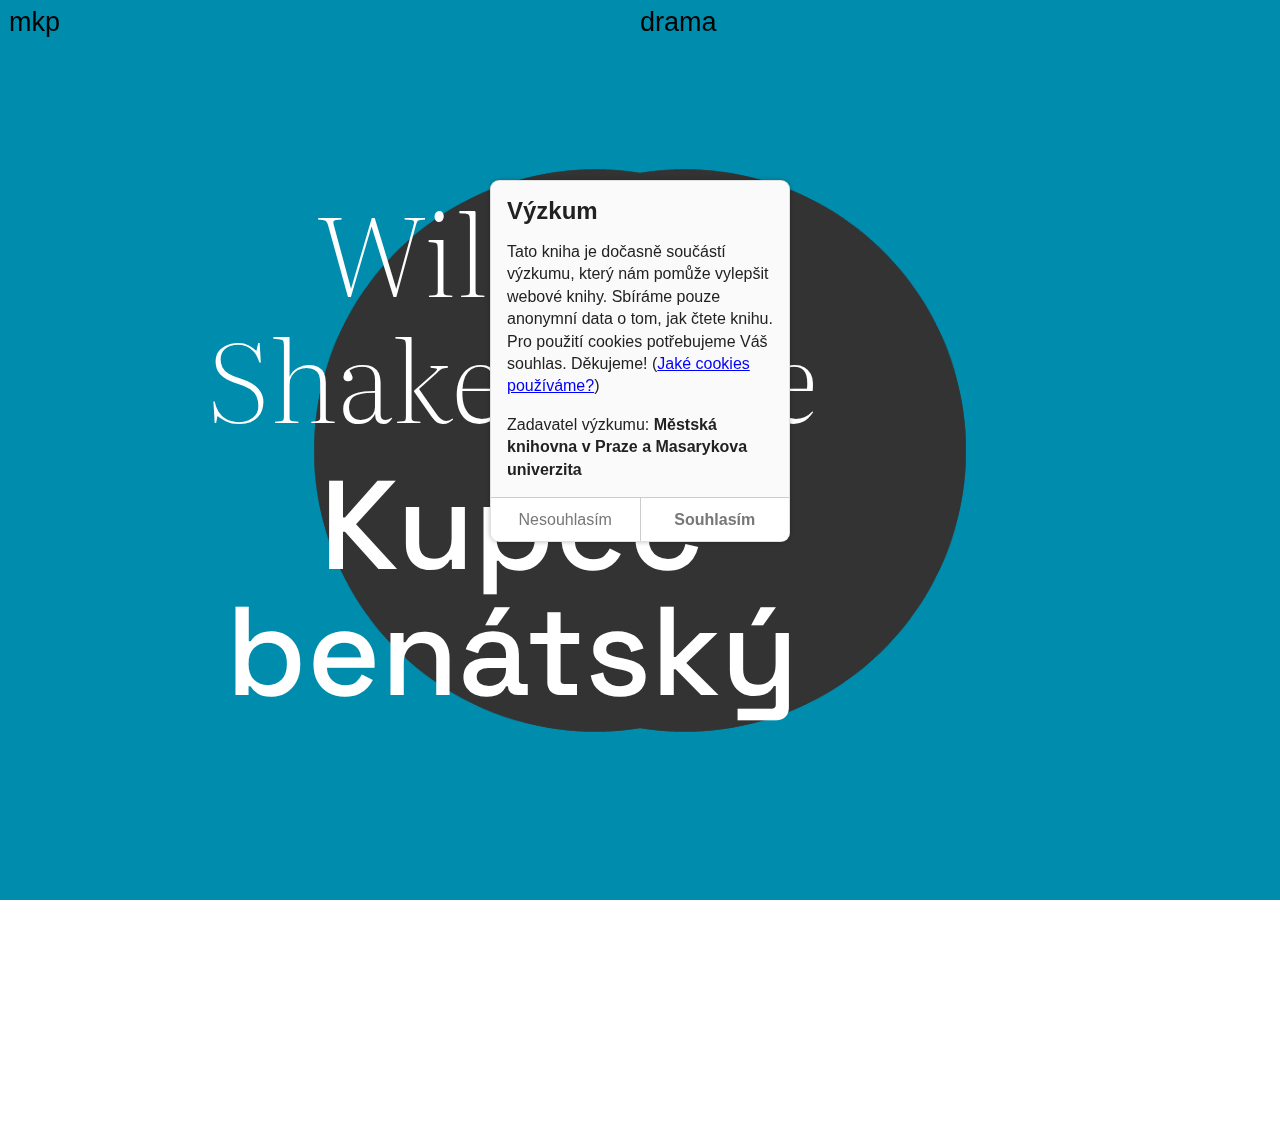
==== commit f13de300: "Deploying to docs from @ books-are-next/shakespeare-kupec-benatsky@a4d48dd30eee2d23e1145bf4e3bfa5aaf" ====
--- a/index.html
+++ b/index.html
@@ -7,7 +7,7 @@
     <meta name="apple-mobile-web-app-title" content="">
     <meta name="apple-mobile-web-app-capable" content="yes">
     <title>Kupec benátský</title>
-    <link rel="stylesheet" href="./style/style.min.css" media="screen" integrity="sha256-R/DkdYy6Rt0Lvceeh9Z0clOBMNTgdvWs5CfJyFjogJI=">
+    <link rel="stylesheet" href="./style/style.min.css" media="screen" integrity="sha256-6IW2FcRDljtI4mdZJ3uWIySXg9w/r/V0s4v1+WlKrME=">
     <meta name="nb-research" content="Tato kniha je dočasně součástí výzkumu, který nám pomůže vylepšit webové knihy. Sbíráme pouze anonymní data o tom, jak čtete knihu. Pro použití cookies potřebujeme Váš souhlas. Děkujeme! (<a href='https://www.mlp.cz/cz/o-knihovne/cisla-dokumenty-povinne-informace/povinne-dostupne-informace/cookies/'>Jaké cookies používáme?</a>)">
     <meta name="nb-research-orgs" content="Městská knihovna v Praze a Masarykova univerzita">
     <meta name="nb-research-ga" content="UA-187132260-1">
@@ -46,7 +46,7 @@
     <link rel="prev" href="./index.html">
     <link rel="next" href="./promo.html">
     <link rel="self" href="index.html">
-    <meta name="nb-identifier" content="shakespeare-kupec-benatsky-daf2877">
+    <meta name="nb-identifier" content="shakespeare-kupec-benatsky-a4d48dd">
     <meta name="nb-role" content="cover">
   </head>
   <body class="content-drama nb-role-cover nb-custom-style" data-nb-words="6" data-nb-chars="41">
--- a/style/style.min.css
+++ b/style/style.min.css
@@ -1,3 +1,3 @@
 @charset "UTF-8";@keyframes slide-from-left{0%{transform:translateX(-100px)}100%{transform:translateX(0)}}@keyframes pagination-slide-in{0%{transform:translateX(80px);opacity:0}100%{transform:translateX(0);opacity:1}}@keyframes pagination-slide-in-rev{0%{transform:translateX(-80px);opacity:0}100%{transform:translateX(0);opacity:1}}@keyframes slide-from-top{0%{transform:translateY(-100px)}100%{transform:translateY(0)}}@keyframes pulse-opacity{0%{opacity:.2}50%{opacity:.8}100%{opacity:.2}}@keyframes highlight{0%{background-color:var(--highlight-color)}100%{background-color:initial}}@keyframes fade-in{0%{opacity:0}100%{opacity:1}}@keyframes slide-up{0%{transform:translateY(30vh);opacity:0}100%{transform:translateY(0);opacity:1}}@keyframes pagination-bar-fade{0%{display:block;opacity:0}20%{display:block;opacity:.5}100%{display:block;opacity:0;display:none}}:root{--content-max-width:35rem;--content-margin-left:auto;--content-margin-right:auto;--content-font:Archivo, sans-serif;--heading-font:RightGrotesk, sans-serif;--heading-font-weight:normal;--base-font-size:18px;--font-size-ratio:1;--base-padding:16px;--small-padding:6px;--border-radius:6px;--border-radius-xl:9px;--ui-font:-apple-system, BlinkMacSystemFont, Segoe UI, Roboto, Helvetica, Arial, sans-serif, Apple Color Emoji, Segoe UI Emoji, Segoe UI Symbol;--ui-font-size:calc(16px * var(--font-size-ratio));font-size:calc(var(--base-font-size) * var(--font-size-ratio))}html{scroll-padding-top:100px}body{margin:0;background:var(--background);min-height:100vh}@media(min-width:990.1px){body.nb-controls-open{--margins:calc(
       100vw - 24rem - var(--content-max-width) - 2 * var(--base-padding)
-    );--content-margin-left:calc(var(--margins) / 2);--content-margin-right:auto}}body>[role=doc-toc]{display:none}main select{font-size:1rem;-webkit-appearance:none}.emoji{font-family:sans-serif}.scrollable-wrapper{height:100%;overflow:hidden}.scrollable{height:100%;padding-bottom:2rem;box-sizing:border-box;overflow-y:auto}.auto-cols{display:grid;grid-template-columns:auto auto;grid-gap:30px;align-items:end}.svg-icon{width:1.5em;height:auto;vertical-align:bottom;fill:var(--ui-c-text-shade)}body{--background:white;--transparent-background:rgba(255, 255, 255, 0);--text-color:black;--accent-color:#0033f8;--highlight-color:yellow;--link:blue;--visited:purple;--ui-c-bg:#fff;--ui-c-bg-shade:#fafafa;--ui-c-soft:#ccc;--ui-c-medium:#aaa;--ui-c-text-shade:#777;--ui-c-text:#222;--ui-box-shadow-color:rgba(0, 0, 0, 0.1);--ui-box-shadow:0 0 5px rgba(0, 0, 0, 0.25);--ui-inset-shadow:inset 0 0 4px rgba(0, 0, 0, 0.3);--ui-c-warning:red;--soft-border-color:rgba(0, 0, 0, 0.1);--ui-c-shadow:rgba(0, 0, 0, 0.5)}@media(prefers-color-scheme:dark){body{--background:#333;--transparent-background:#33333300;--text-color:#eee;--accent-color:#53c3ff;--highlight-color:#9b3200;--link:aqua;--visited:pink;--ui-c-bg:#444;--ui-c-bg-shade:#555;--ui-c-soft:#666;--ui-c-medium:#777;--ui-c-text-shade:#ddd;--ui-c-text:#eee;--ui-box-shadow-color:rgba(0, 0, 0, 0.2);--ui-box-shadow:0 0 5px rgba(0, 0, 0, 0.7);--ui-inset-shadow:inset 0 0 4px rgba(0, 0, 0, 0.7);--ui-c-warning:red;--soft-border-color:rgba(255, 255, 255, 0.1);--ui-c-shadow:rgba(255, 255, 255, 0.5)}}body.nb-color-scheme-light{--background:white;--transparent-background:rgba(255, 255, 255, 0);--text-color:black;--accent-color:#0033f8;--highlight-color:yellow;--link:blue;--visited:purple;--ui-c-bg:#fff;--ui-c-bg-shade:#fafafa;--ui-c-soft:#ccc;--ui-c-medium:#aaa;--ui-c-text-shade:#777;--ui-c-text:#222;--ui-box-shadow-color:rgba(0, 0, 0, 0.1);--ui-box-shadow:0 0 5px rgba(0, 0, 0, 0.25);--ui-inset-shadow:inset 0 0 4px rgba(0, 0, 0, 0.3);--ui-c-warning:red;--soft-border-color:rgba(0, 0, 0, 0.1);--ui-c-shadow:rgba(0, 0, 0, 0.5)}body.nb-color-scheme-dark{--background:#333;--transparent-background:#33333300;--text-color:#eee;--accent-color:#53c3ff;--highlight-color:#9b3200;--link:aqua;--visited:pink;--ui-c-bg:#444;--ui-c-bg-shade:#555;--ui-c-soft:#666;--ui-c-medium:#777;--ui-c-text-shade:#ddd;--ui-c-text:#eee;--ui-box-shadow-color:rgba(0, 0, 0, 0.2);--ui-box-shadow:0 0 5px rgba(0, 0, 0, 0.7);--ui-inset-shadow:inset 0 0 4px rgba(0, 0, 0, 0.7);--ui-c-warning:red;--soft-border-color:rgba(255, 255, 255, 0.1);--ui-c-shadow:rgba(255, 255, 255, 0.5)}body.nb-color-scheme-sepia{--background:#eccfb3;--transparent-background:rgba(236, 207, 179, 0);--text-color:#614429;--accent-color:#9a4c2d;--highlight-color:yellow;--link:#753115;--visited:#66525e;--ui-c-bg:#ffe5d0;--ui-c-bg-shade:#f5d8bc;--ui-c-soft:#dcbfa3;--ui-c-medium:#ba9d81;--ui-c-text-shade:#a18468;--ui-c-text:#4a2d12;--ui-box-shadow-color:rgba(62, 32, 7, 0.25);--ui-box-shadow:0 0 5px rgba(62, 32, 7, 0.25);--ui-inset-shadow:inset 0 0 4px rgba(62, 32, 7, 0.3);--ui-c-warning:red;--soft-border-color:rgba(62, 32, 7, 0.1);--ui-c-shadow:rgba(62, 32, 7, 0.5)}body{color:var(--text-color);background:var(--background)}body :link{color:var(--link)}body :visited{color:var(--visited)}.content{margin:0 var(--content-margin-right)0 var(--content-margin-left);max-width:var(--content-max-width);padding:calc(var(--base-padding) * 2)var(--base-padding)}body.nb-paginated main .begin-nav a[rel=prev],body.nb-paginated main .begin-nav a[rel=next],body.nb-paginated main .end-nav a[rel=prev],body.nb-paginated main .end-nav a[rel=next]{text-indent:-9999px}body.nb-paginated main .begin-nav a[rel=prev]:focus,body.nb-paginated main .begin-nav a[rel=next]:focus,body.nb-paginated main .end-nav a[rel=prev]:focus,body.nb-paginated main .end-nav a[rel=next]:focus{text-indent:0}body.nb-paginated-back .content,body.nb-paginated-forward .content{overflow:hidden}body.nb-paginated-back .content .visible,body.nb-paginated-forward .content .visible{animation:pagination-slide-in .3s}body.nb-paginated-back .content .visible{animation:pagination-slide-in-rev .3s}.nb-cropped .chunk{visibility:hidden}.nb-cropped .visible{visibility:visible;will-change:transform,opacity}.nb-paginated .step-forward{animation:pagination-slide-in .3s}.nb-paginated .step-back{animation:pagination-slide-in-rev .3s}main .idea:target{animation:highlight 3s ease-in-out}main .idea:target+dd{animation:highlight 3s ease-in-out}main .highlighted{animation:highlight .8s ease-in-out;will-change:background-color}main #chunk1:target,main #chunk1.highlighted,main #idea1:target,main #idea1.highlighted{animation:none}main #chapter-end{margin-bottom:100vh}main .begin-nav,main .end-nav{padding:var(--base-padding)0 10vh}main .begin-nav ul,main .begin-nav li,main .end-nav ul,main .end-nav li{display:block;margin:0;padding:0;list-style-type:none}main .begin-nav a[rel=index],main .end-nav a[rel=index]{display:none}main .begin-nav a[rel=prev],main .begin-nav a[rel=next],main .end-nav a[rel=prev],main .end-nav a[rel=next]{display:block}main .begin-nav a[rel=next],main .end-nav a[rel=next]{padding-top:5vh;padding-bottom:5vh}main p,main blockquote,main dl,main fieldset,main figure,main ul,main ol,main table,main li,main dd,main dt,main td,main th,main figcaption{font-family:var(--content-font);line-height:1.5;font-size:1rem}main button,main input,main select{font-family:var(--ui-font);font-size:.8rem}main h1,main h2,main h3,main h4,main h5,main h6{font-family:var(--heading-font);font-weight:var(--heading-font-weight);line-height:1.1;margin:1.5rem 0 .125rem}main h1{font-size:2rem}main h2{font-size:1.5rem}main h3{font-size:1.25rem}main h4{font-size:1.125rem}main h5{text-transform:uppercase;font-weight:700;font-size:1rem}main h6{text-transform:uppercase;font-size:1rem}main h1.hidden-title{display:none}main p,main blockquote,main dl,main ul,main ol{margin:0 0 .5rem}main table,main fieldset,main figure{margin:0 0 1rem}main ul,main ol{padding-left:1.125rem}main hr{margin:3rem 0;border:1px solid}main .button,main button{border:1px solid var(--ui-c-medium);background:var(--ui-c-soft);border-radius:var(--border-radius)}main img{max-width:100%}main .footnotes{display:none}main sup[id^=fnref]{vertical-align:baseline}main sup[id^=fnref]+sup[id^=fnref]::before{content:", ";vertical-align:baseline;font-family:var(--ui-font);font-size:.8rem;position:relative;top:-.3em;line-height:1}main sup[id^=fnref] a.footnote-ref{font-family:var(--ui-font);font-weight:700;text-indent:0;color:var(--ui-c-text-shade);vertical-align:baseline;padding:.5em .75em .4em;margin:0 -.75em;border-radius:.5em;line-height:1;text-decoration:none;font-size:.8em;position:relative;top:-.3em;color:var(--accent-color);overflow:hidden;white-space:nowrap}@media(hover){main sup[id^=fnref] a.footnote-ref:hover{background:var(--accent-color);color:var(--background)}}:root{--annotation-margin-top:-0.8em;--annotation-color:black;--annotation-highlight:#ffa}main .annotation,.footnote-content .annotation,.annotation-styles .annotation{display:inline;padding:.1rem .125rem;margin:0 -.125rem;color:var(--annotation-color);background:var(--annotation-highlight);border-radius:3px}main .annotation__head,.footnote-content .annotation__head,.annotation-styles .annotation__head{color:inherit;content:"‼️";background:0 0;font-size:.8em;position:absolute;opacity:.7;line-height:1;border-radius:4px 4px 0 0;cursor:pointer;margin:var(--annotation-margin-top)0 0 -.7rem;padding:.5rem;text-indent:0;font-style:normal;transition:transform .2s ease-out;will-change:transform}@media(hover){main .annotation__head:hover,.footnote-content .annotation__head:hover,.annotation-styles .annotation__head:hover{transform:scale(1.2)}}main .annotation__head::after,.footnote-content .annotation__head::after,.annotation-styles .annotation__head::after{content:attr(data-note);font-size:.8em;margin:-.1rem 0 0 .1rem;position:absolute;white-space:nowrap}.nb-ui-big-title{font-size:calc(1.5 * var(--ui-font-size));margin:calc(var(--base-padding)/2)0}.nb-ui-title{font-size:var(--ui-font-size);font-weight:600}.nb-ui-blank{font-style:italic;color:var(--ui-c-medium)}.nb-ui-note{font-size:calc(.8 * var(--ui-font-size));margin-bottom:0}.dot-select{opacity:.7;cursor:pointer}.dot-select.dot-selected{opacity:1}.button-zero-bar{height:0;margin:-1rem .5rem 1rem}.button-zero-bar--bottom{margin-bottom:3rem}.button-zero-bar--single-button{display:flex;flex-direction:row-reverse}.button-zero-bar--two-buttons{display:grid;grid-template-columns:2rem 1fr 2rem;align-items:start}.button-zero-bar--two-buttons .round-button:last-child{grid-column:3}.round-button{display:block;width:2rem;height:2rem;border-radius:1.5rem;border:none;cursor:pointer;color:var(--ui-c-bg);background-color:var(--accent-color);box-shadow:2px 2px 5px rgba(0,0,0,.2);transition:.3s ease-in;will-change:box-shadow,transform}.round-button .svg-icon{width:1.25rem;fill:var(--ui-c-bg)}@media(hover){.round-button:hover{transform:translateY(-3px);box-shadow:4px 4px 5px rgba(0,0,0,.4)}}.round-button--warning{background-color:var(--ui-c-warning)}.nb-annotations{font-family:var(--ui-font);font-size:var(--ui-font-size)}.nb-annotations .annotation-buttons{position:fixed;top:0;left:0;right:0;z-index:5001;will-change:transform;animation:slide-from-top .2s ease-out}.nb-annotations .annotation-buttons .button-wrapper{padding:calc(var(--base-padding)/2);text-align:center}.nb-annotations .annotation-buttons .action-button,.nb-annotations .annotation-buttons .style-button{display:inline-block;margin-right:calc(var(--base-padding)/2);margin-bottom:calc(var(--base-padding)/2);position:relative;cursor:pointer;transform-origin:50% 50%;transition:.2s ease-in;will-change:transform;text-align:center;width:2.5rem;height:2.5rem;line-height:2.5rem;font-size:1.5rem;box-sizing:border-box;border:1px solid var(--ui-c-soft);font-family:var(--content-font);vertical-align:top;font-weight:700;color:var(--ui-c-text);background:var(--ui-c-bg);box-shadow:var(--ui-box-shadow);border-radius:var(--border-radius)}@media(hover){.nb-annotations .annotation-buttons .action-button:hover,.nb-annotations .annotation-buttons .style-button:hover{transform:scale(1.1)}}.nb-annotations .annotation-buttons .action-button:last-child,.nb-annotations .annotation-buttons .style-button:last-child{margin-right:0}.nb-annotations .annotation-buttons .style-button{color:var(--annotation-color);background:var(--annotation-highlight)}.nb-annotations .annotation-buttons.annotation-buttons--new .quick-note::after{content:"…";position:absolute;right:0;bottom:0;left:0;font-size:80%;line-height:1.4rem;opacity:.3;text-align:center}.nb-annotations .annotation-detail{position:fixed;left:calc(var(--base-padding)/2);bottom:calc(var(--base-padding)/2);right:calc(var(--base-padding)/2);z-index:1501;box-sizing:border-box}@media screen and (min-width:432px){.nb-annotations .annotation-buttons .button-wrapper{text-align:left}.nb-annotations .annotation-detail{right:auto;min-width:24rem}}.nb-annotations .annotation-detail__note{min-height:4rem;padding:.5rem;background:var(--ui-c-bg);border-radius:var(--border-radius);box-shadow:var(--ui-inset-shadow);max-height:6rem;overflow-x:hidden;overflow-y:auto}.nb-annotations .annotation-detail__tools{display:flex;flex-direction:row-reverse;padding:.5rem;background:var(--ui-c-bg-shade)}.nb-annotations .annotation-detail__close,.nb-annotations .annotation-detail__destroy{font-size:1.5rem;width:2rem;text-indent:9999px;border:none;background-color:initial;background-position:100%;background-repeat:no-repeat;background-size:contain;white-space:nowrap;box-sizing:border-box;overflow:hidden;cursor:pointer;transition:.2s ease-in;will-change:transform;transform-origin:50% 50%}@media(hover){.nb-annotations .annotation-detail__close:hover,.nb-annotations .annotation-detail__destroy:hover{transform:scale(1.1)}}.nb-annotations .annotation-detail__close{margin-left:auto;background-image:url("data:image/svg+xml;utf8,<svg xmlns='http://www.w3.org/2000/svg' width='24' height='24' viewBox='0 0 24 24'><path fill='none' d='M0 0h24v24H0V0z'/><path d='M12 2C6.48 2 2 6.48 2 12s4.48 10 10 10 10-4.48 10-10S17.52 2 12 2zm0 18c-4.41 0-8-3.59-8-8s3.59-8 8-8 8 3.59 8 8-3.59 8-8 8zm4.59-12.42L10 14.17l-2.59-2.58L6 13l4 4 8-8z' fill='green' /></svg>")}.nb-annotations .annotation-detail__destroy{color:var(--ui-c-warning);background-position:0;background-image:url("data:image/svg+xml;utf8,%3Csvg viewBox=%224 0 16 24%22 width=%2224%22 height=%2224%22 xmlns=%22http://www.w3.org/2000/svg%22%3E%3Cpath d=%22M19 4H15.5l-1-1h-5l-1 1H5V6H19V4zM5.979 7.967 6 19c0 1.1.9 2 2 2h8C17.1 21 18 20.1 18 19L17.979 7.967h-12z%22 fill=%22red%22/%3E%3C/svg%3E")}.nb-desk{font-family:var(--ui-font);padding:var(--base-padding)calc(2 * var(--base-padding));overflow-y:auto}@media screen and (max-width:400px){.nb-desk{padding:var(--base-padding)}}.nb-desk .nb-desk__show-all-toggle{display:block;padding:calc(var(--base-padding)/2)0;text-align:right}.nb-desk h2{margin:0 0 calc(var(--ui-font-size)/2)}.nb-desk .nb-desk__chapter .desk__list{max-width:35rem;margin-bottom:1rem}.nb-desk .nb-desk__chapter .desk__list__detail{margin-bottom:1rem}.nb-desk .nb-desk__chapter .desk__notes{margin-bottom:1rem}.nb-desk .nb-desk__chapter .title-bar{grid-column:1/-1;padding:calc(var(--base-padding)/2)0;cursor:pointer;font-weight:700}.nb-desk .nb-desk__chapter .title-bar.title-bar--collapsed{border-bottom:1px solid var(--ui-c-soft)}.nb-desk .nb-desk__count{display:inline-block;font-size:70%;background:var(--ui-c-bg-shade);padding:3px 5px;margin-left:calc(var(--base-padding)/2);border-radius:var(--ui-font-size)}.nb-desk .desk__content-box{box-shadow:var(--ui-box-shadow);margin-bottom:var(--base-padding);border-radius:var(--border-radius-xl)}.nb-desk .desk__content-box--editing{box-shadow:var(--ui-inset-shadow)}.nb-desk .desk__content-box__buttons{height:1rem;margin-bottom:2rem}.nb-desk .desk__annotation{position:relative;margin-bottom:1rem}.nb-desk .desk__annotation--box{padding:calc(var(--base-padding)/2);box-shadow:var(--ui-box-shadow);border-radius:var(--border-radius)}.nb-desk .desk-annotation-wrapper{font-family:var(--content-font);color:var(--ui-c-text-shade)}.nb-desk .annotation__head{display:none}.nb-desk .annotation__symbol{display:block;margin-top:-.25em;font-family:var(--content-font);padding-bottom:.25em}.nb-desk .annotation__name{font-family:var(--ui-font);padding-left:.25em}.nb-desk .annotation{display:inline;padding:.1rem .125rem;margin:0 -.125rem;border-radius:3px;background-color:var(--ui-c-bg-shade)}.nb-desk .annotation[data-hl=this]{color:var(--annotation-color);background:var(--annotation-highlight)}.nb-desk .desk__note-wrapper{padding:calc(var(--base-padding)/2);box-shadow:var(--ui-box-shadow);border-radius:var(--border-radius)}.nb-desk .desk__note-editor{box-shadow:var(--ui-inset-shadow);border-radius:var(--border-radius)}.nb-desk .desk__note-editor__input{border:none;padding:calc(var(--base-padding)/2);border-radius:var(--border-radius);min-height:4rem;box-sizing:border-box}.desk__annotation__note{font-family:calc(var(--ui-font-size) * .8);border-top:1px solid var(--accent-color);padding-top:calc(var(--base-padding)/2);margin-top:calc(var(--base-padding)/2)}.nb-navigation nav{font-size:var(--ui-font-size)}.nb-navigation nav .nav-bar{--height:6px;display:block;position:fixed;left:var(--base-padding);bottom:0;width:calc(100vw - 2 * var(--base-padding));border-right:1px solid var(--ui-c-shadow);height:var(--height);margin:0;list-style-type:none;box-sizing:border-box}.nb-navigation nav .nav-bar .nav-bar__overlay{position:absolute;bottom:0;left:0;width:100%;height:30px;background:linear-gradient(to bottom,var(--transparent-background) 0%,var(--background) 100%)}.nb-navigation nav .nav-bar .chapter{display:block;border-left:1px solid var(--ui-c-shadow);list-style-type:none;position:absolute;top:0;z-index:1011;height:var(--height);margin:0;box-sizing:border-box;white-space:nowrap;overflow:hidden}.nb-navigation nav .nav-bar .info{visibility:hidden}.nb-navigation nav .nav-bar .pointer{display:block;list-style-type:none;position:absolute;bottom:0;left:0;height:2px;width:0;z-index:1010;background:var(--accent-color)}.nb-navigation nav .top-bar{display:none;font-family:var(--content-font);font-size:var(--ui-font-size);position:absolute;top:0;left:0;right:0;overflow:hidden}.nb-navigation nav .top-bar p.info{font-family:var(--heading-font);font-weight:var(--heading-font-weight);max-width:var(--content-max-width);padding:calc(var(--base-padding))var(--base-padding);margin:0 var(--content-margin-right)0 var(--content-margin-left)}.nb-navigation nav .top-bar p.info a{color:var(--text-color);text-decoration:none}.nb-navigation nav .top-bar p.info .chapter{display:none}.nb-navigation nav .top-bar .fixed p.info .chapter{display:inline-block}.nb-navigation nav .next,.nb-navigation nav .prev{display:none}.nb-navigation nav .button-navigation{pointer-events:none}.nb-navigation nav .button-navigation .back-button,.nb-navigation nav .button-navigation .forward-button{pointer-events:none;position:fixed;opacity:.25;z-index:900;left:2px;top:25vh;line-height:25vh;text-align:center;width:calc(5vw + 24px);height:50vh}.nb-navigation nav .button-navigation .forward-button{left:auto;right:2px}@media screen and (max-width:990px){.nb-navigation nav .button-navigation .back-button{text-align:left}.nb-navigation nav .button-navigation .forward-button{text-align:right}}@media screen and (max-width:432px){.nb-navigation nav .button-navigation .back-button svg{margin-left:-.5em}.nb-navigation nav .button-navigation .forward-button svg{margin-right:-.5em}}.nb-role-cover .nb-navigation nav .button-navigation .back-button,.nb-role-break .nb-navigation nav .button-navigation .back-button{display:none}.nb-role-cover .nb-navigation nav .button-navigation .forward-button,.nb-role-break .nb-navigation nav .button-navigation .forward-button{top:0;left:0;right:0;width:100vw;height:100vh}.nb-role-cover .nb-navigation nav .button-navigation .forward-button svg,.nb-role-break .nb-navigation nav .button-navigation .forward-button svg{display:none}.nb-role-break .nb-navigation nav .button-navigation .back-button svg,.nb-role-break .nb-navigation nav .button-navigation .forward-button svg{display:none}.nb-progress{font-family:var(--ui-font);font-size:var(--ui-font-size)}.nb-progress .current-position{z-index:1020;border:none;background:0 0;display:block;font-size:calc(var(--ui-font-size) * .8);font-family:var(--ui-font);text-align:right}.nb-progress .current-position--display{position:fixed;right:0;bottom:0;margin:0;padding:8px calc(var(--base-padding) - 1px);opacity:.5;pointer-events:none}.nb-progress .current-position--config{display:flex;text-align:left}.nb-progress .current-position--config label{display:block;margin-right:1rem;text-indent:-1rem;padding-left:1rem}.nb-progress .progress--collapsed{margin:0 0 var(--base-padding)var(--base-padding);float:right}.nb-progress.turn-to{margin:var(--ui-font-size)0;padding-bottom:var(--ui-font-size);border:1px solid var(--ui-c-soft);border-radius:var(--border-radius);padding:var(--base-padding)}.nb-progress.turn-to h3{margin-top:0}.nb-progress.turn-to .progress{display:flex}.nb-progress.turn-to select{max-width:100%;font-size:1rem;padding:0 .25rem}.nb-progress .progress__idea,.nb-progress .progress__chapter{display:block;font-family:var(--ui-font);flex-grow:0;flex-shrink:1;padding-right:.5rem}.nb-progress .progress__chapter{max-width:40%}.nb-seq-return{font-family:var(--ui-font);font-size:var(--ui-font-size);position:fixed;bottom:calc(1.75 * var(--base-padding));right:var(--base-padding);max-width:calc(100vw - 2 * var(--base-padding));animation:slide-up .2s ease-out;z-index:4000;min-height:1.5rem}.nb-seq-return .seq-text{padding:calc(var(--base-padding)/2)}.nb-seq-return .seq-return-toggle{font-family:var(--ui-font);display:block;min-width:1.5rem;height:1.5rem;line-height:1.5rem;text-align:center;float:right;padding:.25rem;cursor:pointer;opacity:.5}@media(hover){.nb-seq-return .seq-return-toggle:hover{opacity:1}}.nb-seq-return .seq-return{margin:0 auto;background:var(--ui-c-bg-shade);border:1px solid var(--ui-c-soft);border-radius:var(--border-radius-xl);overflow:hidden;box-shadow:var(--ui-box-shadow)}.nb-seq-return p,.nb-seq-return .seq-buttons a{font-size:calc(var(--ui-font-size) * .8);padding:calc(var(--base-padding)/2);margin:0;line-height:1.4;cursor:pointer}.nb-seq-return .close{float:right;padding:calc(var(--base-padding)/2);cursor:pointer}.nb-seq-return .seq-buttons{display:flex;border-top:1px solid var(--ui-c-soft)}.nb-seq-return .seq-buttons:first-child{border:none}.nb-seq-return .seq-buttons a{background:var(--ui-c-bg);white-space:nowrap;border:solid var(--ui-c-soft);border-width:0 1px 0 0;flex:1 1;text-align:center;text-decoration:none;color:var(--ui-c-text-shade)}.nb-seq-return .seq-buttons a:last-child{border-right:0}.nb-peeks{font-family:var(--ui-font);font-size:var(--ui-font-size);position:fixed;z-index:1205;bottom:0;left:0;right:0}.nb-peeks .peeks{max-height:60vh;margin:0 var(--content-margin-right)0 var(--content-margin-left);max-width:calc(var(--content-max-width) + 2 * var(--base-padding))}.nb-peeks .peeks .peek{position:relative;box-sizing:border-box;border:1px solid var(--ui-c-soft);border-radius:var(--border-radius)var(--border-radius)0 0;box-shadow:var(--ui-box-shadow);overflow:hidden;transition:bottom .2s ease-out;animation:slide-up .2s ease-out;display:none}.nb-peeks .peeks .peek .peek-content{padding:4rem 1rem 2rem;max-height:calc(60vh - 6rem);background:var(--ui-c-bg);overflow-y:scroll;-webkit-overflow-scrolling:touch}.nb-peeks .peeks .peek .peek-head{position:absolute;display:flex;top:0;left:0;right:0;height:2rem;line-height:2rem;text-align:left;border-bottom:1px solid var(--ui-c-soft);z-index:1210}.nb-peeks .peeks .peek .peek-head .peek-info{flex-grow:1;padding:0 var(--base-padding)}.nb-peeks .peeks .peek .peek-head .peek-info p{margin:0;line-height:2rem}.nb-peeks .peeks .peek .peek-head .peek-close{display:block;width:3rem;height:2rem;font-size:var(--ui-font-size);border:none;color:var(--ui-c-text);background:0 0;cursor:pointer;text-align:center}.nb-peeks .peeks .peek:nth-last-child(3),.nb-peeks .peeks .peek:nth-last-child(2){display:block;height:2vh;margin-bottom:-1vh;background:var(--ui-c-bg-shade)}.nb-peeks .peeks .peek:nth-last-child(3) .peek-head,.nb-peeks .peeks .peek:nth-last-child(3) .peek-content,.nb-peeks .peeks .peek:nth-last-child(2) .peek-head,.nb-peeks .peeks .peek:nth-last-child(2) .peek-content{display:none}.nb-peeks .peeks .peek:last-child{display:block;height:auto;margin-bottom:0}.nb-peeks .peeks .footnote-backref{display:none}.nb-toc{padding-bottom:calc(4 * var(--base-padding))}@media screen and (max-width:400px){.nb-toc{padding:var(--base-padding)}}.nb-toc h1{padding:var(--base-padding)calc(2 * var(--base-padding))}.nb-toc ul,.nb-toc ol{font-size:1rem;font-family:var(--content-font);padding:0;border:solid var(--ui-c-soft);border-width:1px 0}.nb-toc ul li,.nb-toc ol li{padding:.5rem var(--base-padding).5rem calc(2 * var(--base-padding));border-bottom:1px solid var(--ui-c-soft)}.nb-toc ul li:last-child,.nb-toc ol li:last-child{border-bottom:none}.nb-toc ul ul,.nb-toc ul ol,.nb-toc ol ul,.nb-toc ol ol{margin:.5rem calc(-1 * var(--base-padding))0 0;padding-left:2rem;border-width:1px 0 0}.nb-toc ul ul li,.nb-toc ul ol li,.nb-toc ol ul li,.nb-toc ol ol li{padding-left:0}.nb-toc ul ul li:last-child,.nb-toc ul ol li:last-child,.nb-toc ol ul li:last-child,.nb-toc ol ol li:last-child{padding-bottom:0}.nb-toc ul{padding-left:0}.nb-toc ul>li{list-style-type:none}.nb-toc .current-chapter{color:var(--accent-color)}.nb-toc .toggle{display:block;float:right;cursor:pointer;margin-top:-.1rem;padding:0;border:none;background:0 0;color:var(--ui-c-text);font-size:1rem;clear:both}.nb-toc li.folded ol,.nb-toc li.folded ul{display:none}.nb-toc-other{font-size:1rem;padding:0 calc(2 * var(--base-padding))var(--base-padding)}.nb-toc a,.nb-toc-other a{font-weight:700;color:var(--text-color);text-decoration:none}@media(hover){.nb-toc a:hover,.nb-toc-other a:hover{text-decoration:underline}}.nb-toc .headings-toc a,.nb-toc-other .headings-toc a{font-weight:400}.nb-toc-other{font-family:var(--content-font)}.nb-controls{font-family:var(--ui-font);font-size:var(--ui-font-size);color:var(--ui-c-text)}.nb-controls .button{color:var(--accent-color);padding:var(--small-padding);font-size:calc(var(--ui-font-size) * .9);box-shadow:var(--ui-box-shadow);border:none;border-radius:var(--border-radius);background:var(--ui-c-bg);line-height:1.6;cursor:pointer}.nb-controls .button.button-primary{color:var(--ui-c-bg);background-color:var(--accent-color)}.nb-controls .button.button-primary .svg-icon{fill:var(--ui-c-bg)}.nb-controls .icon-link{font-size:var(--ui-font-size);font-weight:400;cursor:pointer;color:var(--accent-color);margin:0 1rem;white-space:nowrap;line-height:1.5}.nb-controls .icon-link svg{fill:var(--accent-color)}@media(hover){.nb-controls .icon-link:hover{text-decoration:none}}.nb-controls .controls-launcher{display:flex;position:fixed;top:0;right:0;z-index:2000;cursor:pointer}.nb-controls .controls-launcher div{display:none}@media(hover){.nb-controls .controls-launcher div{display:block;opacity:0}.nb-controls .controls-launcher:hover div{opacity:.25}}.nb-controls .controls-launcher div{height:48px;line-height:48px;margin-left:var(--base-padding);padding-left:var(--base-padding);padding-right:var(--base-padding);text-align:right}.nb-controls .controls-launcher div:last-child{opacity:.5;display:block}@media(hover){.nb-controls .controls-launcher div:hover{opacity:1}}.nb-controls .controls-launcher div .svg-icon{vertical-align:middle}.nb-controls .control{display:grid;grid-template-rows:calc(3 * var(--ui-font-size))1fr;height:100%;position:fixed;z-index:5000;top:0;right:0;bottom:0;background:var(--ui-c-bg);width:24rem;max-width:100vw;box-sizing:border-box;box-shadow:var(--ui-box-shadow);transition:top .2s ease-out;animation:slide-from-top .2s ease-out;font-size:var(--ui-font-size)}@media(max-width:990px){.nb-controls .control{left:0;width:auto}}.nb-controls .control .control-bar{display:flex;grid-row:1;width:24rem;max-width:100vw;box-shadow:rgba(0,0,0,.3)-3px 0 4px inset;background:var(--ui-c-bg-shade);overflow:hidden}@media(max-width:990px){.nb-controls .control .control-bar{width:100vw}}.nb-controls .control .control-bar .tab{display:block;height:100%;flex-grow:1;min-width:0;padding:0 var(--base-padding);line-height:3.5;box-sizing:border-box;font-size:calc(var(--ui-font-size) * .9);cursor:pointer;text-overflow:ellipsis;text-align:center;white-space:nowrap;overflow:hidden}.nb-controls .control .control-bar .tab--selected{box-shadow:var(--ui-box-shadow);background:var(--ui-c-bg);color:var(--accent-color)}.nb-controls .control .control-bar .close{display:block;position:relative;box-sizing:border-box;width:calc(var(--ui-font-size) * 3);cursor:pointer}.nb-controls .control .control-bar .close span{display:block;position:absolute;top:calc(var(--base-padding)/2);right:calc(var(--base-padding)/2);bottom:calc(var(--base-padding)/2);left:calc(var(--base-padding)/2);padding:calc(var(--base-padding)/4);box-shadow:var(--ui-box-shadow);border-radius:var(--border-radius);background:var(--ui-c-bg);text-align:center;line-height:var(--ui-font-size)}.nb-controls .control .control-bar .close svg{display:block;width:100%;fill:var(--ui-c-text)}.nb-controls .control .control__opened{grid-row:2;display:flex;flex-direction:column;position:relative;box-sizing:border-box;overflow:hidden}.nb-controls .control .control__details{display:flex;align-self:end;z-index:1;width:100%;box-sizing:border-box;box-shadow:0 0 40px var(--ui-c-bg),0 0 40px var(--ui-c-bg),0 0 40px var(--ui-c-bg);background:var(--ui-c-bg);padding:calc(var(--base-padding) * 2);font-size:calc(var(--ui-font-size) * .8)}.nb-controls .control .control__details.show-tips{padding-bottom:0}.nb-controls .control .control__details>div{flex:1;margin-right:var(--ui-font-size)}.nb-controls .control .control__details>div:last-child{margin-right:0}.nb-controls .control .control__details p{margin:0}.nb-controls .control .control__details h3{font-size:calc(var(--ui-font-size) * .8);margin:0}.nb-options{font-size:var(--ui-font-size)}.nb-options .explanation{margin-top:-.5rem;font-size:calc(var(--ui-font-size) * .8);grid-column:1/-1}.nb-options .options-wrapper{display:grid;grid-gap:var(--base-padding);margin:var(--base-padding)calc(2 * var(--base-padding))}@media screen and (max-width:400px){.nb-options .options-wrapper{margin:var(--base-padding)}}.nb-options .cell__title{margin-bottom:calc(var(--ui-font-size)/2)}.nb-options .color-scheme-select{display:grid;grid-template-columns:repeat(4,auto);gap:var(--ui-font-size)}.nb-options .font-size-slider{font-size:24px;line-height:36px;box-sizing:border-box;position:fixed;left:50%;top:50%;width:320px;margin-left:-160px;margin-top:-33vh;background:var(--ui-c-bg);border:1px solid var(--ui-c-soft);padding:24px;border-radius:var(--border-radius);box-shadow:var(--ui-box-shadow);z-index:1;display:none}.nb-options .font-size-slider .enlarge-font-size,.nb-options .font-size-slider .shrink-font-size{color:var(--ui-c-text);vertical-align:top}.nb-options .font-size-slider .enlarge-font-size{font-size:32px;line-height:28px;width:38px;height:38px}.nb-options .font-size-slider .shrink-font-size{font-size:16px;line-height:22px;width:38px;height:38px}.nb-options .font-size-slider .set-font-size{margin:0 24px}.nb-options .font-size-slider.font-size-slider--show{display:block}.nb-options .font-size-slider .font-size-slider__close{display:block;position:relative;z-index:1;float:right;margin:-24px -24px -24px 12px;padding:var(--base-padding);cursor:pointer}.nb-options .font-size-slider p{font-size:24px;line-height:36px;margin:12px 0;text-align:center;clear:right}.nb-options .font-size-slider small,.nb-options .font-size-slider input,.nb-options .font-size-slider big{margin:0 12px 0 0;line-height:24px}.nb-options .font-size-slider big,.nb-options .font-size-slider small{display:inline-block;line-height:24px}.nb-options .font-size-slider .val{font-weight:400;color:var(--ui-c-medium)}.nb-options .annotation-styles .styles{line-height:2}.nb-options .annotation-styles .style{display:inline-block;padding:0 var(--small-padding);margin:0 var(--small-padding)var(--small-padding)0;border:1px solid transparent;border-radius:var(--border-radius);box-shadow:var(--ui-box-shadow);color:#000;cursor:pointer}.nb-options .annotation-styles .style.style-edited{border:1px solid var(--accent-color)}.nb-options .annotation-styles .style .quick{padding-left:.5em;opacity:.5}.nb-options .annotation-styles .style-editor{box-shadow:var(--ui-inset-shadow);padding:var(--base-padding);border-radius:var(--border-radius)}.nb-options .annotation-styles .style-editor input{font-size:var(--ui-font-size);line-height:var(--ui-font-size);height:var(--ui-font-size);padding:var(--small-padding);display:inline-block;vertical-align:top}.nb-options .annotation-styles .style-editor .color-select{display:flex;height:42px;line-height:42px;cursor:pointer;border:1px solid var(--ui-c-soft);border-radius:var(--border-radius);margin:var(--base-padding)0}.nb-options .annotation-styles .style-editor .color-select div{flex:1;text-align:center}.nb-onboarding .onboarding-opener{z-index:1;position:fixed;top:60px;right:var(--base-padding);box-sizing:border-box;margin-left:var(--base-padding);border:1px solid var(--soft-border-color);box-shadow:var(--ui-box-shadow);border-radius:var(--border-radius-xl);font-family:var(--ui-font);font-size:calc(var(--ui-font-size) * .9);line-height:1.4}.nb-onboarding .onboarding-opener .onboarding-opener-bubble{position:relative;margin:0 0 0 auto;max-width:14rem;background:var(--ui-c-bg-shade);color:var(--text-color);border-radius:var(--border-radius-xl)}.nb-onboarding .onboarding-opener .onboarding-opener-bubble:after{content:"";position:absolute;top:-8px;right:var(--border-radius-xl);background-color:var(--ui-c-bg-shade);box-shadow:3px -3px 2px 0 var(--ui-box-shadow-color);content:" ";display:block;height:16px;width:16px;transform:rotate(-45deg)}.nb-onboarding .onboarding-opener .onboarding-opener-bubble .onboarding-opener-intro{padding:var(--base-padding)}.nb-onboarding .onboarding-opener .onboarding-opener-bubble .onboarding-opener-close{cursor:pointer;float:right;padding:var(--base-padding);margin:calc(-1.5 * var(--base-padding))calc(-1.5 * var(--base-padding))0 0;text-align:right;color:var(--text-color)}.nb-onboarding .onboarding-opener .onboarding-opener-bubble .onboarding-opener-open{display:block;text-align:right;margin-top:var(--base-padding);text-decoration:underline}.nb-onboarding .onboarding-opener .buttons{display:flex;border-top:1px solid var(--ui-c-soft);overflow:hidden;border-radius:0 0 var(--border-radius-xl)var(--border-radius-xl)}.nb-onboarding .onboarding-opener .buttons a{padding:calc(var(--base-padding)/2);margin:0;line-height:1.4;cursor:pointer}.nb-onboarding .onboarding-opener .buttons:first-child{border:none}.nb-onboarding .onboarding-opener .buttons a{background:var(--ui-c-bg);white-space:nowrap;border:solid var(--ui-c-soft);border-width:0 1px 0 0;flex:1 1;text-align:center;text-decoration:none;color:var(--ui-c-text-shade)}.nb-onboarding .onboarding-opener .buttons a:last-child{border-right:0}.nb-onboarding .onboarding-overlay{position:fixed;top:0;bottom:0;left:0;right:0;background:var(--ui-c-bg-shade);opacity:.75;-webkit-backdrop-filter:blur(10px);backdrop-filter:blur(10px);z-index:6000}.nb-onboarding .onboarding{font-family:var(--ui-font);font-size:var(--ui-font-size);z-index:6000;position:fixed;top:var(--base-padding);bottom:var(--base-padding);left:var(--base-padding);right:var(--base-padding);border-radius:var(--border-radius-xl);background:var(--ui-c-bg);padding:var(--base-padding);overflow:auto;animation:fade-in .4s ease-in}@media only screen and (min-width:760px){.nb-onboarding .onboarding{bottom:25vh;left:50%;top:auto;right:auto;width:20rem;margin-left:-10rem}}.nb-onboarding h2{margin:0;align-self:end}.nb-onboarding .onboarding__card{display:grid;height:100%;grid-template-rows:1fr 2fr 1fr;align-items:center;grid-gap:var(--base-padding);max-width:calc(16 * var(--ui-font-size));margin:0 auto}.nb-onboarding .onboarding__card svg{display:block;width:100%}@media only screen and (min-width:760px){.nb-onboarding .onboarding__card{height:auto}}.nb-onboarding .onboarding__content{display:grid;grid-template-columns:1fr 2fr;align-items:start;grid-gap:var(--base-padding)}@media only screen and (min-aspect-ratio:3/2) and (max-width:700px){.nb-onboarding .onboarding__card{max-width:none}.nb-onboarding .onboarding__content{display:block;height:calc(4 * var(--ui-font-size))}.nb-onboarding svg{float:left;width:10vw;margin-right:var(--base-padding)}}.nb-onboarding .onboarding__controls{align-self:end}.nb-onboarding .tip p:first-child{margin-top:0}.nb-onboarding .close{display:block;float:right;font-size:var(--ui-font-size);padding:var(--base-padding);margin:calc(-1.5 * var(--base-padding))calc(-1.5 * var(--base-padding))0 -2rem;border:none;background:0 0;cursor:pointer;text-align:right}.nb-onboarding .close svg{width:calc(2 * var(--ui-font-size))}.nb-onboarding .onboarding__controls__button,.nb-onboarding .onboarding__controls__back-button{line-height:calc(3.5 * var(--ui-font-size));height:calc(3.5 * var(--ui-font-size));cursor:pointer;user-select:none}.nb-onboarding .onboarding__controls__back-button{float:left;color:#9a4663;font-size:calc(2 * var(--ui-font-size))}.nb-onboarding .onboarding__controls__button{width:calc(9.5 * var(--ui-font-size));margin:0 auto;border-radius:var(--border-radius);background:#9a4663;color:#fff6de;text-align:center}.nb-onboarding .dots{user-select:none;margin:var(--base-padding)auto 0;text-align:center}.nb-onboarding .dots span{color:#9a4663;line-height:10px;display:inline-block;height:10px;opacity:.5;transform:scale(.5);transition:transform .3s ease-out;will-change:transform;margin-right:12px;cursor:pointer}.nb-onboarding .dots span:last-child{margin-right:0}.nb-onboarding .dots span.current{line-height:10px;opacity:1;transform:scale(.8)}._nb-research{position:fixed;top:20vh;left:50vw;box-sizing:border-box;width:300px;margin-left:-150px;font-family:var(--ui-font);font-size:var(--ui-font-size);background:var(--ui-c-bg-shade);color:var(--ui-c-text);border:1px solid var(--soft-border-color);border-radius:var(--border-radius-xl);box-shadow:var(--ui-box-shadow);overflow:hidden;z-index:4000}._nb-research p{line-height:1.4}._nb-research .plea{max-height:30vh;overflow-y:auto}._nb-research h2,._nb-research p{margin:var(--ui-font-size)}._nb-research .agree{font-weight:700}._nb-research .buttons{display:flex;border-top:1px solid var(--ui-c-soft)}._nb-research .buttons a{padding:calc(var(--base-padding)/2);margin:0;line-height:1.7;cursor:pointer}._nb-research .buttons:first-child{border:none}._nb-research .buttons a{background:var(--ui-c-bg);white-space:nowrap;border:solid var(--ui-c-soft);border-width:0 1px 0 0;flex:1 1;text-align:center;text-decoration:none;color:var(--ui-c-text-shade)}._nb-research .buttons a:last-child{border-right:0}@font-face{font-family:SpaceGrotesk;src:url(../fonts/SpaceGroteskVF.woff2);font-weight:400}@font-face{font-family:LiterataVar;src:url(../fonts/Literata-var.woff2);font-style:normal}@font-face{font-family:LiterataVar;src:url(../fonts/Literata-Italic-var.woff2);font-style:italic}#title-wrapper{--title-size:14vh;--title-line-height:14vh;position:relative;z-index:3000;margin:0;padding:0;width:100vw;height:100vh;background-color:var(--title-color);font-family:SpaceGrotesk;display:flex;justify-content:center;align-items:center;overflow:hidden}@media(max-aspect-ratio:1/1){#title-wrapper{--title-size:12vw;--title-line-height:13vw}}#title-wrapper .wrapper{margin:0;padding:0;width:100%;height:100%;display:flex;justify-content:center;align-items:center;position:absolute;top:0;left:0}#title-wrapper .top,#title-wrapper .bottom{box-sizing:border-box;width:100%;padding:5vh 5vh 7vh;position:absolute;align-items:baseline;display:flex;justify-content:space-between}#title-wrapper #title{font-weight:400;color:#fff;margin:0;padding:0;display:block;width:75vw;max-width:140vh;margin:auto;padding:0 -.7em 0 0}#title-wrapper #title h2.author{font-family:LiterataVar;font-variation-settings:"wght" 200,"opsz" 72;font-weight:200;font-size:calc(var(--title-size) * .9);line-height:var(--title-line-height);margin:0;padding-bottom:calc(var(--title-size) * .2);color:#fff;position:relative;z-index:2}#title-wrapper #title h1.title{font-size:var(--title-size);line-height:var(--title-line-height);font-weight:500;font-variation-settings:"wght" 515;font-family:SpaceGrotesk;text-indent:-.7em;margin:0;position:relative;z-index:2}#title-wrapper h3{font-size:3vh;line-height:3vh;font-variation-settings:"wght" 350;position:absolute;margin:0;padding:0;color:#000;font-weight:400}#title-wrapper h3.publisher{top:1vh;left:1vh}#title-wrapper h3.edition{top:1vh;left:50vw}#title-wrapper .animation{width:min(85vh,85vw);height:min(85vh,85vw);position:relative}#title-wrapper .circles{background:50% no-repeat url(./../template-images/circles.png);background-size:cover;height:min(85vh,85vw);width:min(85vh,85vw);margin:0;padding:0;position:absolute}#title-wrapper .anim-one{-webkit-animation:rotating-one 30s linear infinite;-moz-animation:rotating-one 30s linear infinite;-ms-animation:rotating-one 30s linear infinite;-o-animation:rotating-one 30s linear infinite;animation:rotating-one 30s linear infinite}#title-wrapper .anim-two{-webkit-animation:rotating-two 25s linear infinite;-moz-animation:rotating-two 25s linear infinite;-ms-animation:rotating-two 25s linear infinite;-o-animation:rotating-two 25s linear infinite;animation:rotating-two 25s linear infinite}@-webkit-keyframes rotating-one{from{-webkit-transform:rotate(0);-o-transform:rotate(0);transform:rotate(0)}to{-webkit-transform:rotate(360deg);-o-transform:rotate(360deg);transform:rotate(360deg)}}@-webkit-keyframes rotating-two{from{-webkit-transform:rotate(0);-o-transform:rotate(0);transform:rotate(0)}to{-webkit-transform:rotate(-360deg);-o-transform:rotate(-360deg);transform:rotate(-360deg)}}@keyframes rotating-one{from{-ms-transform:rotate(0);-moz-transform:rotate(0);-webkit-transform:rotate(0);-o-transform:rotate(0);transform:rotate(0)}to{-ms-transform:rotate(360deg);-moz-transform:rotate(360deg);-webkit-transform:rotate(360deg);-o-transform:rotate(360deg);transform:rotate(360deg)}}@keyframes rotating-two{from{-ms-transform:rotate(0);-moz-transform:rotate(0);-webkit-transform:rotate(0);-o-transform:rotate(0);transform:rotate(0)}to{-ms-transform:rotate(-360deg);-moz-transform:rotate(-360deg);-webkit-transform:rotate(-360deg);-o-transform:rotate(-360deg);transform:rotate(-360deg)}}body{--p-indent:3rem;--p-margin-bottom:0;--p-line-height:1.9rem;--section-vertical-margin:3rem;--h1-font-size:4rem;--h1-line-height:6rem;--h1-margin-bottom:clamp(4rem, 30vh, 13rem);--h1-font-family:LiterataVar;--h1-font-weight:200;--h1-font-variation-settings:"wght" 200, "opsz" 72}.content-poetry{--p-indent:0;--p-margin-bottom:1.9rem;--p-line-height:1.9rem;--section-vertical-margin:1.5rem;--h1-font-size:1.2rem;--h1-line-height:1.9rem;--h1-margin-bottom:1.9rem;--h1-font-family:SpaceGrotesk;--h1-font-weight:700;--h1-font-variation-settings:normal}main h1{font-size:var(--h1-font-size);line-height:var(--h1-line-height);margin-bottom:var(--h1-margin-bottom);font-family:var(--h1-font-family);font-weight:var(--h1-font-weight);font-variation-settings:var(--h1-font-variation-settings)}main p{margin-bottom:var(--p-margin-bottom);text-indent:var(--p-indent);font-family:LiterataVar;font-weight:400;font-variation-settings:"wght" 400,"opsz" 12;font-size:1rem;line-height:var(--p-line-height)}main section{margin-bottom:var(--section-vertical-margin)}main blockquote,main q,main blockquote p{font-family:LiterataVar;font-style:italic}main blockquote{margin:var(--p-line-height)var(--p-indent)}main .centered{margin:0 var(--p-indent)}main .centered p{text-align:center}main hr{display:block;margin:0;border:none}main hr::before{content:"* * *";display:block;color:var(--accent-color);font-size:1.5rem;margin:1.9rem auto 1.4rem;text-align:center}main h1+p,main h2+p,main h3+p,main hr+p,main section p:first-child,main blockquote p:first-child{text-indent:0}#promo .promo-dark img,#promo .promo-light img{display:block;margin:20vh auto}.promo-dark{display:none}@media(prefers-color-scheme:dark){.promo-light{display:none}.promo-dark{display:block}}body.nb-color-scheme-light .promo-light{display:block}body.nb-color-scheme-light .promo-dark{display:none}body.nb-color-scheme-dark .promo-light{display:none}body.nb-color-scheme-dark .promo-dark{display:block}body.nb-color-scheme-sepia .promo-light{display:block}body.nb-color-scheme-sepia .promo-dark{display:none}body{--title-color:rgb(0, 141, 173);--accent-color:rgb(0, 141, 173)}@media(prefers-color-scheme:dark){body{--title-color:rgb(0, 141, 173);--accent-color:rgb(0, 200, 233)}}body.nb-color-scheme-light{--title-color:rgb(0, 141, 173);--accent-color:rgb(0, 141, 173)}body.nb-color-scheme-dark{--title-color:rgb(0, 141, 173);--accent-color:rgb(0, 200, 233)}.nb-role-about main img{float:right;margin:.5em 0 1em 1em}+    );--content-margin-left:calc(var(--margins) / 2);--content-margin-right:auto}}body>[role=doc-toc]{display:none}main select{font-size:1rem;-webkit-appearance:none}.emoji{font-family:sans-serif}.scrollable-wrapper{height:100%;overflow:hidden}.scrollable{height:100%;padding-bottom:2rem;box-sizing:border-box;overflow-y:auto}.auto-cols{display:grid;grid-template-columns:auto auto;grid-gap:30px;align-items:end}.svg-icon{width:1.5em;height:auto;vertical-align:bottom;fill:var(--ui-c-text-shade)}body{--background:white;--transparent-background:rgba(255, 255, 255, 0);--text-color:black;--accent-color:#0033f8;--highlight-color:yellow;--link:blue;--visited:purple;--ui-c-bg:#fff;--ui-c-bg-shade:#fafafa;--ui-c-soft:#ccc;--ui-c-medium:#aaa;--ui-c-text-shade:#777;--ui-c-text:#222;--ui-box-shadow-color:rgba(0, 0, 0, 0.1);--ui-box-shadow:0 0 5px rgba(0, 0, 0, 0.25);--ui-inset-shadow:inset 0 0 4px rgba(0, 0, 0, 0.3);--ui-c-warning:red;--soft-border-color:rgba(0, 0, 0, 0.1);--ui-c-shadow:rgba(0, 0, 0, 0.5)}@media(prefers-color-scheme:dark){body{--background:#333;--transparent-background:#33333300;--text-color:#eee;--accent-color:#53c3ff;--highlight-color:#9b3200;--link:aqua;--visited:pink;--ui-c-bg:#444;--ui-c-bg-shade:#555;--ui-c-soft:#666;--ui-c-medium:#777;--ui-c-text-shade:#ddd;--ui-c-text:#eee;--ui-box-shadow-color:rgba(0, 0, 0, 0.2);--ui-box-shadow:0 0 5px rgba(0, 0, 0, 0.7);--ui-inset-shadow:inset 0 0 4px rgba(0, 0, 0, 0.7);--ui-c-warning:red;--soft-border-color:rgba(255, 255, 255, 0.1);--ui-c-shadow:rgba(255, 255, 255, 0.5)}}body.nb-color-scheme-light{--background:white;--transparent-background:rgba(255, 255, 255, 0);--text-color:black;--accent-color:#0033f8;--highlight-color:yellow;--link:blue;--visited:purple;--ui-c-bg:#fff;--ui-c-bg-shade:#fafafa;--ui-c-soft:#ccc;--ui-c-medium:#aaa;--ui-c-text-shade:#777;--ui-c-text:#222;--ui-box-shadow-color:rgba(0, 0, 0, 0.1);--ui-box-shadow:0 0 5px rgba(0, 0, 0, 0.25);--ui-inset-shadow:inset 0 0 4px rgba(0, 0, 0, 0.3);--ui-c-warning:red;--soft-border-color:rgba(0, 0, 0, 0.1);--ui-c-shadow:rgba(0, 0, 0, 0.5)}body.nb-color-scheme-dark{--background:#333;--transparent-background:#33333300;--text-color:#eee;--accent-color:#53c3ff;--highlight-color:#9b3200;--link:aqua;--visited:pink;--ui-c-bg:#444;--ui-c-bg-shade:#555;--ui-c-soft:#666;--ui-c-medium:#777;--ui-c-text-shade:#ddd;--ui-c-text:#eee;--ui-box-shadow-color:rgba(0, 0, 0, 0.2);--ui-box-shadow:0 0 5px rgba(0, 0, 0, 0.7);--ui-inset-shadow:inset 0 0 4px rgba(0, 0, 0, 0.7);--ui-c-warning:red;--soft-border-color:rgba(255, 255, 255, 0.1);--ui-c-shadow:rgba(255, 255, 255, 0.5)}body.nb-color-scheme-sepia{--background:#eccfb3;--transparent-background:rgba(236, 207, 179, 0);--text-color:#614429;--accent-color:#9a4c2d;--highlight-color:yellow;--link:#753115;--visited:#66525e;--ui-c-bg:#ffe5d0;--ui-c-bg-shade:#f5d8bc;--ui-c-soft:#dcbfa3;--ui-c-medium:#ba9d81;--ui-c-text-shade:#a18468;--ui-c-text:#4a2d12;--ui-box-shadow-color:rgba(62, 32, 7, 0.25);--ui-box-shadow:0 0 5px rgba(62, 32, 7, 0.25);--ui-inset-shadow:inset 0 0 4px rgba(62, 32, 7, 0.3);--ui-c-warning:red;--soft-border-color:rgba(62, 32, 7, 0.1);--ui-c-shadow:rgba(62, 32, 7, 0.5)}body{color:var(--text-color);background:var(--background)}body :link{color:var(--link)}body :visited{color:var(--visited)}.content{margin:0 var(--content-margin-right)0 var(--content-margin-left);max-width:var(--content-max-width);padding:calc(var(--base-padding) * 2)var(--base-padding)}body.nb-paginated main .begin-nav a[rel=prev],body.nb-paginated main .begin-nav a[rel=next],body.nb-paginated main .end-nav a[rel=prev],body.nb-paginated main .end-nav a[rel=next]{text-indent:-9999px}body.nb-paginated main .begin-nav a[rel=prev]:focus,body.nb-paginated main .begin-nav a[rel=next]:focus,body.nb-paginated main .end-nav a[rel=prev]:focus,body.nb-paginated main .end-nav a[rel=next]:focus{text-indent:0}body.nb-paginated-back .content,body.nb-paginated-forward .content{overflow:hidden}body.nb-paginated-back .content .visible,body.nb-paginated-forward .content .visible{animation:pagination-slide-in .3s}body.nb-paginated-back .content .visible{animation:pagination-slide-in-rev .3s}.nb-cropped .chunk{visibility:hidden}.nb-cropped .visible{visibility:visible;will-change:transform,opacity}.nb-paginated .step-forward{animation:pagination-slide-in .3s}.nb-paginated .step-back{animation:pagination-slide-in-rev .3s}main .idea:target{animation:highlight 3s ease-in-out}main .idea:target+dd{animation:highlight 3s ease-in-out}main .highlighted{animation:highlight .8s ease-in-out;will-change:background-color}main #chunk1:target,main #chunk1.highlighted,main #idea1:target,main #idea1.highlighted{animation:none}main #chapter-end{margin-bottom:100vh}main .begin-nav,main .end-nav{padding:var(--base-padding)0 10vh}main .begin-nav ul,main .begin-nav li,main .end-nav ul,main .end-nav li{display:block;margin:0;padding:0;list-style-type:none}main .begin-nav a[rel=index],main .end-nav a[rel=index]{display:none}main .begin-nav a[rel=prev],main .begin-nav a[rel=next],main .end-nav a[rel=prev],main .end-nav a[rel=next]{display:block}main .begin-nav a[rel=next],main .end-nav a[rel=next]{padding-top:5vh;padding-bottom:5vh}main p,main blockquote,main dl,main fieldset,main figure,main ul,main ol,main table,main li,main dd,main dt,main td,main th,main figcaption{font-family:var(--content-font);line-height:1.5;font-size:1rem}main button,main input,main select{font-family:var(--ui-font);font-size:.8rem}main h1,main h2,main h3,main h4,main h5,main h6{font-family:var(--heading-font);font-weight:var(--heading-font-weight);line-height:1.1;margin:1.5rem 0 .125rem}main h1{font-size:2rem}main h2{font-size:1.5rem}main h3{font-size:1.25rem}main h4{font-size:1.125rem}main h5{text-transform:uppercase;font-weight:700;font-size:1rem}main h6{text-transform:uppercase;font-size:1rem}main h1.hidden-title{display:none}main p,main blockquote,main dl,main ul,main ol{margin:0 0 .5rem}main table,main fieldset,main figure{margin:0 0 1rem}main ul,main ol{padding-left:1.125rem}main hr{margin:3rem 0;border:1px solid}main .button,main button{border:1px solid var(--ui-c-medium);background:var(--ui-c-soft);border-radius:var(--border-radius)}main img{max-width:100%}main .footnotes{display:none}main sup[id^=fnref]{vertical-align:baseline}main sup[id^=fnref]+sup[id^=fnref]::before{content:", ";vertical-align:baseline;font-family:var(--ui-font);font-size:.8rem;position:relative;top:-.3em;line-height:1}main sup[id^=fnref] a.footnote-ref{font-family:var(--ui-font);font-weight:700;text-indent:0;color:var(--ui-c-text-shade);vertical-align:baseline;padding:.5em .75em .4em;margin:0 -.75em;border-radius:.5em;line-height:1;text-decoration:none;font-size:.8em;position:relative;top:-.3em;color:var(--accent-color);overflow:hidden;white-space:nowrap}@media(hover){main sup[id^=fnref] a.footnote-ref:hover{background:var(--accent-color);color:var(--background)}}:root{--annotation-margin-top:-0.8em;--annotation-color:black;--annotation-highlight:#ffa}main .annotation,.footnote-content .annotation,.annotation-styles .annotation{display:inline;padding:.1rem .125rem;margin:0 -.125rem;color:var(--annotation-color);background:var(--annotation-highlight);border-radius:3px}main .annotation__head,.footnote-content .annotation__head,.annotation-styles .annotation__head{color:inherit;content:"‼️";background:0 0;font-size:.8em;position:absolute;opacity:.7;line-height:1;border-radius:4px 4px 0 0;cursor:pointer;margin:var(--annotation-margin-top)0 0 -.7rem;padding:.5rem;text-indent:0;font-style:normal;transition:transform .2s ease-out;will-change:transform}@media(hover){main .annotation__head:hover,.footnote-content .annotation__head:hover,.annotation-styles .annotation__head:hover{transform:scale(1.2)}}main .annotation__head::after,.footnote-content .annotation__head::after,.annotation-styles .annotation__head::after{content:attr(data-note);font-size:.8em;margin:-.1rem 0 0 .1rem;position:absolute;white-space:nowrap}.nb-ui-big-title{font-size:calc(1.5 * var(--ui-font-size));margin:calc(var(--base-padding)/2)0}.nb-ui-title{font-size:var(--ui-font-size);font-weight:600}.nb-ui-blank{font-style:italic;color:var(--ui-c-medium)}.nb-ui-note{font-size:calc(.8 * var(--ui-font-size));margin-bottom:0}.dot-select{opacity:.7;cursor:pointer}.dot-select.dot-selected{opacity:1}.button-zero-bar{height:0;margin:-1rem .5rem 1rem}.button-zero-bar--bottom{margin-bottom:3rem}.button-zero-bar--single-button{display:flex;flex-direction:row-reverse}.button-zero-bar--two-buttons{display:grid;grid-template-columns:2rem 1fr 2rem;align-items:start}.button-zero-bar--two-buttons .round-button:last-child{grid-column:3}.round-button{display:block;width:2rem;height:2rem;border-radius:1.5rem;border:none;cursor:pointer;color:var(--ui-c-bg);background-color:var(--accent-color);box-shadow:2px 2px 5px rgba(0,0,0,.2);transition:.3s ease-in;will-change:box-shadow,transform}.round-button .svg-icon{width:1.25rem;fill:var(--ui-c-bg)}@media(hover){.round-button:hover{transform:translateY(-3px);box-shadow:4px 4px 5px rgba(0,0,0,.4)}}.round-button--warning{background-color:var(--ui-c-warning)}.nb-annotations{font-family:var(--ui-font);font-size:var(--ui-font-size)}.nb-annotations .annotation-buttons{position:fixed;top:0;left:0;right:0;z-index:5001;will-change:transform;animation:slide-from-top .2s ease-out}.nb-annotations .annotation-buttons .button-wrapper{padding:calc(var(--base-padding)/2);text-align:center}.nb-annotations .annotation-buttons .action-button,.nb-annotations .annotation-buttons .style-button{display:inline-block;margin-right:calc(var(--base-padding)/2);margin-bottom:calc(var(--base-padding)/2);position:relative;cursor:pointer;transform-origin:50% 50%;transition:.2s ease-in;will-change:transform;text-align:center;width:2.5rem;height:2.5rem;line-height:2.5rem;font-size:1.5rem;box-sizing:border-box;border:1px solid var(--ui-c-soft);font-family:var(--content-font);vertical-align:top;font-weight:700;color:var(--ui-c-text);background:var(--ui-c-bg);box-shadow:var(--ui-box-shadow);border-radius:var(--border-radius)}@media(hover){.nb-annotations .annotation-buttons .action-button:hover,.nb-annotations .annotation-buttons .style-button:hover{transform:scale(1.1)}}.nb-annotations .annotation-buttons .action-button:last-child,.nb-annotations .annotation-buttons .style-button:last-child{margin-right:0}.nb-annotations .annotation-buttons .style-button{color:var(--annotation-color);background:var(--annotation-highlight)}.nb-annotations .annotation-buttons.annotation-buttons--new .quick-note::after{content:"…";position:absolute;right:0;bottom:0;left:0;font-size:80%;line-height:1.4rem;opacity:.3;text-align:center}.nb-annotations .annotation-detail{position:fixed;left:calc(var(--base-padding)/2);bottom:calc(var(--base-padding)/2);right:calc(var(--base-padding)/2);z-index:1501;box-sizing:border-box}@media screen and (min-width:432px){.nb-annotations .annotation-buttons .button-wrapper{text-align:left}.nb-annotations .annotation-detail{right:auto;min-width:24rem}}.nb-annotations .annotation-detail__note{min-height:4rem;padding:.5rem;background:var(--ui-c-bg);border-radius:var(--border-radius);box-shadow:var(--ui-inset-shadow);max-height:6rem;overflow-x:hidden;overflow-y:auto}.nb-annotations .annotation-detail__tools{display:flex;flex-direction:row-reverse;padding:.5rem;background:var(--ui-c-bg-shade)}.nb-annotations .annotation-detail__close,.nb-annotations .annotation-detail__destroy{font-size:1.5rem;width:2rem;text-indent:9999px;border:none;background-color:initial;background-position:100%;background-repeat:no-repeat;background-size:contain;white-space:nowrap;box-sizing:border-box;overflow:hidden;cursor:pointer;transition:.2s ease-in;will-change:transform;transform-origin:50% 50%}@media(hover){.nb-annotations .annotation-detail__close:hover,.nb-annotations .annotation-detail__destroy:hover{transform:scale(1.1)}}.nb-annotations .annotation-detail__close{margin-left:auto;background-image:url("data:image/svg+xml;utf8,<svg xmlns='http://www.w3.org/2000/svg' width='24' height='24' viewBox='0 0 24 24'><path fill='none' d='M0 0h24v24H0V0z'/><path d='M12 2C6.48 2 2 6.48 2 12s4.48 10 10 10 10-4.48 10-10S17.52 2 12 2zm0 18c-4.41 0-8-3.59-8-8s3.59-8 8-8 8 3.59 8 8-3.59 8-8 8zm4.59-12.42L10 14.17l-2.59-2.58L6 13l4 4 8-8z' fill='green' /></svg>")}.nb-annotations .annotation-detail__destroy{color:var(--ui-c-warning);background-position:0;background-image:url("data:image/svg+xml;utf8,%3Csvg viewBox=%224 0 16 24%22 width=%2224%22 height=%2224%22 xmlns=%22http://www.w3.org/2000/svg%22%3E%3Cpath d=%22M19 4H15.5l-1-1h-5l-1 1H5V6H19V4zM5.979 7.967 6 19c0 1.1.9 2 2 2h8C17.1 21 18 20.1 18 19L17.979 7.967h-12z%22 fill=%22red%22/%3E%3C/svg%3E")}.nb-desk{font-family:var(--ui-font);padding:var(--base-padding)calc(2 * var(--base-padding));overflow-y:auto}@media screen and (max-width:400px){.nb-desk{padding:var(--base-padding)}}.nb-desk .nb-desk__show-all-toggle{display:block;padding:calc(var(--base-padding)/2)0;text-align:right}.nb-desk h2{margin:0 0 calc(var(--ui-font-size)/2)}.nb-desk .nb-desk__chapter .desk__list{max-width:35rem;margin-bottom:1rem}.nb-desk .nb-desk__chapter .desk__list__detail{margin-bottom:1rem}.nb-desk .nb-desk__chapter .desk__notes{margin-bottom:1rem}.nb-desk .nb-desk__chapter .title-bar{grid-column:1/-1;padding:calc(var(--base-padding)/2)0;cursor:pointer;font-weight:700}.nb-desk .nb-desk__chapter .title-bar.title-bar--collapsed{border-bottom:1px solid var(--ui-c-soft)}.nb-desk .nb-desk__count{display:inline-block;font-size:70%;background:var(--ui-c-bg-shade);padding:3px 5px;margin-left:calc(var(--base-padding)/2);border-radius:var(--ui-font-size)}.nb-desk .desk__content-box{box-shadow:var(--ui-box-shadow);margin-bottom:var(--base-padding);border-radius:var(--border-radius-xl)}.nb-desk .desk__content-box--editing{box-shadow:var(--ui-inset-shadow)}.nb-desk .desk__content-box__buttons{height:1rem;margin-bottom:2rem}.nb-desk .desk__annotation{position:relative;margin-bottom:1rem}.nb-desk .desk__annotation--box{padding:calc(var(--base-padding)/2);box-shadow:var(--ui-box-shadow);border-radius:var(--border-radius)}.nb-desk .desk-annotation-wrapper{font-family:var(--content-font);color:var(--ui-c-text-shade)}.nb-desk .annotation__head{display:none}.nb-desk .annotation__symbol{display:block;margin-top:-.25em;font-family:var(--content-font);padding-bottom:.25em}.nb-desk .annotation__name{font-family:var(--ui-font);padding-left:.25em}.nb-desk .annotation{display:inline;padding:.1rem .125rem;margin:0 -.125rem;border-radius:3px;background-color:var(--ui-c-bg-shade)}.nb-desk .annotation[data-hl=this]{color:var(--annotation-color);background:var(--annotation-highlight)}.nb-desk .desk__note-wrapper{padding:calc(var(--base-padding)/2);box-shadow:var(--ui-box-shadow);border-radius:var(--border-radius)}.nb-desk .desk__note-editor{box-shadow:var(--ui-inset-shadow);border-radius:var(--border-radius)}.nb-desk .desk__note-editor__input{border:none;padding:calc(var(--base-padding)/2);border-radius:var(--border-radius);min-height:4rem;box-sizing:border-box}.desk__annotation__note{font-family:calc(var(--ui-font-size) * .8);border-top:1px solid var(--accent-color);padding-top:calc(var(--base-padding)/2);margin-top:calc(var(--base-padding)/2)}.nb-navigation nav{font-size:var(--ui-font-size)}.nb-navigation nav .nav-bar{--height:6px;display:block;position:fixed;left:var(--base-padding);bottom:0;width:calc(100vw - 2 * var(--base-padding));border-right:1px solid var(--ui-c-shadow);height:var(--height);margin:0;list-style-type:none;box-sizing:border-box}.nb-navigation nav .nav-bar .nav-bar__overlay{position:absolute;bottom:0;left:0;width:100%;height:30px;background:linear-gradient(to bottom,var(--transparent-background) 0%,var(--background) 100%)}.nb-navigation nav .nav-bar .chapter{display:block;border-left:1px solid var(--ui-c-shadow);list-style-type:none;position:absolute;top:0;z-index:1011;height:var(--height);margin:0;box-sizing:border-box;white-space:nowrap;overflow:hidden}.nb-navigation nav .nav-bar .info{visibility:hidden}.nb-navigation nav .nav-bar .pointer{display:block;list-style-type:none;position:absolute;bottom:0;left:0;height:2px;width:0;z-index:1010;background:var(--accent-color)}.nb-navigation nav .top-bar{display:none;font-family:var(--content-font);font-size:var(--ui-font-size);position:absolute;top:0;left:0;right:0;overflow:hidden}.nb-navigation nav .top-bar p.info{font-family:var(--heading-font);font-weight:var(--heading-font-weight);max-width:var(--content-max-width);padding:calc(var(--base-padding))var(--base-padding);margin:0 var(--content-margin-right)0 var(--content-margin-left)}.nb-navigation nav .top-bar p.info a{color:var(--text-color);text-decoration:none}.nb-navigation nav .top-bar p.info .chapter{display:none}.nb-navigation nav .top-bar .fixed p.info .chapter{display:inline-block}.nb-navigation nav .next,.nb-navigation nav .prev{display:none}.nb-navigation nav .button-navigation{pointer-events:none}.nb-navigation nav .button-navigation .back-button,.nb-navigation nav .button-navigation .forward-button{pointer-events:none;position:fixed;opacity:.25;z-index:900;left:2px;top:25vh;line-height:25vh;text-align:center;width:calc(5vw + 24px);height:50vh}.nb-navigation nav .button-navigation .forward-button{left:auto;right:2px}@media screen and (max-width:990px){.nb-navigation nav .button-navigation .back-button{text-align:left}.nb-navigation nav .button-navigation .forward-button{text-align:right}}@media screen and (max-width:432px){.nb-navigation nav .button-navigation .back-button svg{margin-left:-.5em}.nb-navigation nav .button-navigation .forward-button svg{margin-right:-.5em}}.nb-role-cover .nb-navigation nav .button-navigation .back-button,.nb-role-break .nb-navigation nav .button-navigation .back-button{display:none}.nb-role-cover .nb-navigation nav .button-navigation .forward-button,.nb-role-break .nb-navigation nav .button-navigation .forward-button{top:0;left:0;right:0;width:100vw;height:100vh}.nb-role-cover .nb-navigation nav .button-navigation .forward-button svg,.nb-role-break .nb-navigation nav .button-navigation .forward-button svg{display:none}.nb-role-break .nb-navigation nav .button-navigation .back-button svg,.nb-role-break .nb-navigation nav .button-navigation .forward-button svg{display:none}.nb-progress{font-family:var(--ui-font);font-size:var(--ui-font-size)}.nb-progress .current-position{z-index:1020;border:none;background:0 0;display:block;font-size:calc(var(--ui-font-size) * .8);font-family:var(--ui-font);text-align:right}.nb-progress .current-position--display{position:fixed;right:0;bottom:0;margin:0;padding:8px calc(var(--base-padding) - 1px);opacity:.5;pointer-events:none}.nb-progress .current-position--config{display:flex;text-align:left}.nb-progress .current-position--config label{display:block;margin-right:1rem;text-indent:-1rem;padding-left:1rem}.nb-progress .progress--collapsed{margin:0 0 var(--base-padding)var(--base-padding);float:right}.nb-progress.turn-to{margin:var(--ui-font-size)0;padding-bottom:var(--ui-font-size);border:1px solid var(--ui-c-soft);border-radius:var(--border-radius);padding:var(--base-padding)}.nb-progress.turn-to h3{margin-top:0}.nb-progress.turn-to .progress{display:flex}.nb-progress.turn-to select{max-width:100%;font-size:1rem;padding:0 .25rem}.nb-progress .progress__idea,.nb-progress .progress__chapter{display:block;font-family:var(--ui-font);flex-grow:0;flex-shrink:1;padding-right:.5rem}.nb-progress .progress__chapter{max-width:40%}.nb-seq-return{font-family:var(--ui-font);font-size:var(--ui-font-size);position:fixed;bottom:calc(1.75 * var(--base-padding));right:var(--base-padding);max-width:calc(100vw - 2 * var(--base-padding));animation:slide-up .2s ease-out;z-index:4000;min-height:1.5rem}.nb-seq-return .seq-text{padding:calc(var(--base-padding)/2)}.nb-seq-return .seq-return-toggle{font-family:var(--ui-font);display:block;min-width:1.5rem;height:1.5rem;line-height:1.5rem;text-align:center;float:right;padding:.25rem;cursor:pointer;opacity:.5}@media(hover){.nb-seq-return .seq-return-toggle:hover{opacity:1}}.nb-seq-return .seq-return{margin:0 auto;background:var(--ui-c-bg-shade);border:1px solid var(--ui-c-soft);border-radius:var(--border-radius-xl);overflow:hidden;box-shadow:var(--ui-box-shadow)}.nb-seq-return p,.nb-seq-return .seq-buttons a{font-size:calc(var(--ui-font-size) * .8);padding:calc(var(--base-padding)/2);margin:0;line-height:1.4;cursor:pointer}.nb-seq-return .close{float:right;padding:calc(var(--base-padding)/2);cursor:pointer}.nb-seq-return .seq-buttons{display:flex;border-top:1px solid var(--ui-c-soft)}.nb-seq-return .seq-buttons:first-child{border:none}.nb-seq-return .seq-buttons a{background:var(--ui-c-bg);white-space:nowrap;border:solid var(--ui-c-soft);border-width:0 1px 0 0;flex:1 1;text-align:center;text-decoration:none;color:var(--ui-c-text-shade)}.nb-seq-return .seq-buttons a:last-child{border-right:0}.nb-peeks{font-family:var(--ui-font);font-size:var(--ui-font-size);position:fixed;z-index:1205;bottom:0;left:0;right:0}.nb-peeks .peeks{max-height:60vh;margin:0 var(--content-margin-right)0 var(--content-margin-left);max-width:calc(var(--content-max-width) + 2 * var(--base-padding))}.nb-peeks .peeks .peek{position:relative;box-sizing:border-box;border:1px solid var(--ui-c-soft);border-radius:var(--border-radius)var(--border-radius)0 0;box-shadow:var(--ui-box-shadow);overflow:hidden;transition:bottom .2s ease-out;animation:slide-up .2s ease-out;display:none}.nb-peeks .peeks .peek .peek-content{padding:4rem 1rem 2rem;max-height:calc(60vh - 6rem);background:var(--ui-c-bg);overflow-y:scroll;-webkit-overflow-scrolling:touch}.nb-peeks .peeks .peek .peek-head{position:absolute;display:flex;top:0;left:0;right:0;height:2rem;line-height:2rem;text-align:left;border-bottom:1px solid var(--ui-c-soft);z-index:1210}.nb-peeks .peeks .peek .peek-head .peek-info{flex-grow:1;padding:0 var(--base-padding)}.nb-peeks .peeks .peek .peek-head .peek-info p{margin:0;line-height:2rem}.nb-peeks .peeks .peek .peek-head .peek-close{display:block;width:3rem;height:2rem;font-size:var(--ui-font-size);border:none;color:var(--ui-c-text);background:0 0;cursor:pointer;text-align:center}.nb-peeks .peeks .peek:nth-last-child(3),.nb-peeks .peeks .peek:nth-last-child(2){display:block;height:2vh;margin-bottom:-1vh;background:var(--ui-c-bg-shade)}.nb-peeks .peeks .peek:nth-last-child(3) .peek-head,.nb-peeks .peeks .peek:nth-last-child(3) .peek-content,.nb-peeks .peeks .peek:nth-last-child(2) .peek-head,.nb-peeks .peeks .peek:nth-last-child(2) .peek-content{display:none}.nb-peeks .peeks .peek:last-child{display:block;height:auto;margin-bottom:0}.nb-peeks .peeks .footnote-backref{display:none}.nb-toc{padding-bottom:calc(4 * var(--base-padding))}@media screen and (max-width:400px){.nb-toc{padding:var(--base-padding)}}.nb-toc h1{padding:var(--base-padding)calc(2 * var(--base-padding))}.nb-toc ul,.nb-toc ol{font-size:1rem;font-family:var(--content-font);padding:0;border:solid var(--ui-c-soft);border-width:1px 0}.nb-toc ul li,.nb-toc ol li{padding:.5rem var(--base-padding).5rem calc(2 * var(--base-padding));border-bottom:1px solid var(--ui-c-soft)}.nb-toc ul li:last-child,.nb-toc ol li:last-child{border-bottom:none}.nb-toc ul ul,.nb-toc ul ol,.nb-toc ol ul,.nb-toc ol ol{margin:.5rem calc(-1 * var(--base-padding))0 0;padding-left:2rem;border-width:1px 0 0}.nb-toc ul ul li,.nb-toc ul ol li,.nb-toc ol ul li,.nb-toc ol ol li{padding-left:0}.nb-toc ul ul li:last-child,.nb-toc ul ol li:last-child,.nb-toc ol ul li:last-child,.nb-toc ol ol li:last-child{padding-bottom:0}.nb-toc ul{padding-left:0}.nb-toc ul>li{list-style-type:none}.nb-toc .current-chapter{color:var(--accent-color)}.nb-toc .toggle{display:block;float:right;cursor:pointer;margin-top:-.1rem;padding:0;border:none;background:0 0;color:var(--ui-c-text);font-size:1rem;clear:both}.nb-toc li.folded ol,.nb-toc li.folded ul{display:none}.nb-toc-other{font-size:1rem;padding:0 calc(2 * var(--base-padding))var(--base-padding)}.nb-toc a,.nb-toc-other a{font-weight:700;color:var(--text-color);text-decoration:none}@media(hover){.nb-toc a:hover,.nb-toc-other a:hover{text-decoration:underline}}.nb-toc .headings-toc a,.nb-toc-other .headings-toc a{font-weight:400}.nb-toc-other{font-family:var(--content-font)}.nb-controls{font-family:var(--ui-font);font-size:var(--ui-font-size);color:var(--ui-c-text)}.nb-controls .button{color:var(--accent-color);padding:var(--small-padding);font-size:calc(var(--ui-font-size) * .9);box-shadow:var(--ui-box-shadow);border:none;border-radius:var(--border-radius);background:var(--ui-c-bg);line-height:1.6;cursor:pointer}.nb-controls .button.button-primary{color:var(--ui-c-bg);background-color:var(--accent-color)}.nb-controls .button.button-primary .svg-icon{fill:var(--ui-c-bg)}.nb-controls .icon-link{font-size:var(--ui-font-size);font-weight:400;cursor:pointer;color:var(--accent-color);margin:0 1rem;white-space:nowrap;line-height:1.5}.nb-controls .icon-link svg{fill:var(--accent-color)}@media(hover){.nb-controls .icon-link:hover{text-decoration:none}}.nb-controls .controls-launcher{display:flex;position:fixed;top:0;right:0;z-index:2000;cursor:pointer}.nb-controls .controls-launcher div{display:none}@media(hover){.nb-controls .controls-launcher div{display:block;opacity:0}.nb-controls .controls-launcher:hover div{opacity:.25}}.nb-controls .controls-launcher div{height:48px;line-height:48px;margin-left:var(--base-padding);padding-left:var(--base-padding);padding-right:var(--base-padding);text-align:right}.nb-controls .controls-launcher div:last-child{opacity:.5;display:block}@media(hover){.nb-controls .controls-launcher div:hover{opacity:1}}.nb-controls .controls-launcher div .svg-icon{vertical-align:middle}.nb-controls .control{display:grid;grid-template-rows:calc(3 * var(--ui-font-size))1fr;height:100%;position:fixed;z-index:5000;top:0;right:0;bottom:0;background:var(--ui-c-bg);width:24rem;max-width:100vw;box-sizing:border-box;box-shadow:var(--ui-box-shadow);transition:top .2s ease-out;animation:slide-from-top .2s ease-out;font-size:var(--ui-font-size)}@media(max-width:990px){.nb-controls .control{left:0;width:auto}}.nb-controls .control .control-bar{display:flex;grid-row:1;width:24rem;max-width:100vw;box-shadow:rgba(0,0,0,.3)-3px 0 4px inset;background:var(--ui-c-bg-shade);overflow:hidden}@media(max-width:990px){.nb-controls .control .control-bar{width:100vw}}.nb-controls .control .control-bar .tab{display:block;height:100%;flex-grow:1;min-width:0;padding:0 var(--base-padding);line-height:3.5;box-sizing:border-box;font-size:calc(var(--ui-font-size) * .9);cursor:pointer;text-overflow:ellipsis;text-align:center;white-space:nowrap;overflow:hidden}.nb-controls .control .control-bar .tab--selected{box-shadow:var(--ui-box-shadow);background:var(--ui-c-bg);color:var(--accent-color)}.nb-controls .control .control-bar .close{display:block;position:relative;box-sizing:border-box;width:calc(var(--ui-font-size) * 3);cursor:pointer}.nb-controls .control .control-bar .close span{display:block;position:absolute;top:calc(var(--base-padding)/2);right:calc(var(--base-padding)/2);bottom:calc(var(--base-padding)/2);left:calc(var(--base-padding)/2);padding:calc(var(--base-padding)/4);box-shadow:var(--ui-box-shadow);border-radius:var(--border-radius);background:var(--ui-c-bg);text-align:center;line-height:var(--ui-font-size)}.nb-controls .control .control-bar .close svg{display:block;width:100%;fill:var(--ui-c-text)}.nb-controls .control .control__opened{grid-row:2;display:flex;flex-direction:column;position:relative;box-sizing:border-box;overflow:hidden}.nb-controls .control .control__details{display:flex;align-self:end;z-index:1;width:100%;box-sizing:border-box;box-shadow:0 0 40px var(--ui-c-bg),0 0 40px var(--ui-c-bg),0 0 40px var(--ui-c-bg);background:var(--ui-c-bg);padding:calc(var(--base-padding) * 2);font-size:calc(var(--ui-font-size) * .8)}.nb-controls .control .control__details.show-tips{padding-bottom:0}.nb-controls .control .control__details>div{flex:1;margin-right:var(--ui-font-size)}.nb-controls .control .control__details>div:last-child{margin-right:0}.nb-controls .control .control__details p{margin:0}.nb-controls .control .control__details h3{font-size:calc(var(--ui-font-size) * .8);margin:0}.nb-options{font-size:var(--ui-font-size)}.nb-options .explanation{margin-top:-.5rem;font-size:calc(var(--ui-font-size) * .8);grid-column:1/-1}.nb-options .options-wrapper{display:grid;grid-gap:var(--base-padding);margin:var(--base-padding)calc(2 * var(--base-padding))}@media screen and (max-width:400px){.nb-options .options-wrapper{margin:var(--base-padding)}}.nb-options .cell__title{margin-bottom:calc(var(--ui-font-size)/2)}.nb-options .color-scheme-select{display:grid;grid-template-columns:repeat(4,auto);gap:var(--ui-font-size)}.nb-options .font-size-slider{font-size:24px;line-height:36px;box-sizing:border-box;position:fixed;left:50%;top:50%;width:320px;margin-left:-160px;margin-top:-33vh;background:var(--ui-c-bg);border:1px solid var(--ui-c-soft);padding:24px;border-radius:var(--border-radius);box-shadow:var(--ui-box-shadow);z-index:1;display:none}.nb-options .font-size-slider .enlarge-font-size,.nb-options .font-size-slider .shrink-font-size{color:var(--ui-c-text);vertical-align:top}.nb-options .font-size-slider .enlarge-font-size{font-size:32px;line-height:28px;width:38px;height:38px}.nb-options .font-size-slider .shrink-font-size{font-size:16px;line-height:22px;width:38px;height:38px}.nb-options .font-size-slider .set-font-size{margin:0 24px}.nb-options .font-size-slider.font-size-slider--show{display:block}.nb-options .font-size-slider .font-size-slider__close{display:block;position:relative;z-index:1;float:right;margin:-24px -24px -24px 12px;padding:var(--base-padding);cursor:pointer}.nb-options .font-size-slider p{font-size:24px;line-height:36px;margin:12px 0;text-align:center;clear:right}.nb-options .font-size-slider small,.nb-options .font-size-slider input,.nb-options .font-size-slider big{margin:0 12px 0 0;line-height:24px}.nb-options .font-size-slider big,.nb-options .font-size-slider small{display:inline-block;line-height:24px}.nb-options .font-size-slider .val{font-weight:400;color:var(--ui-c-medium)}.nb-options .annotation-styles .styles{line-height:2}.nb-options .annotation-styles .style{display:inline-block;padding:0 var(--small-padding);margin:0 var(--small-padding)var(--small-padding)0;border:1px solid transparent;border-radius:var(--border-radius);box-shadow:var(--ui-box-shadow);color:#000;cursor:pointer}.nb-options .annotation-styles .style.style-edited{border:1px solid var(--accent-color)}.nb-options .annotation-styles .style .quick{padding-left:.5em;opacity:.5}.nb-options .annotation-styles .style-editor{box-shadow:var(--ui-inset-shadow);padding:var(--base-padding);border-radius:var(--border-radius)}.nb-options .annotation-styles .style-editor input{font-size:var(--ui-font-size);line-height:var(--ui-font-size);height:var(--ui-font-size);padding:var(--small-padding);display:inline-block;vertical-align:top}.nb-options .annotation-styles .style-editor .color-select{display:flex;height:42px;line-height:42px;cursor:pointer;border:1px solid var(--ui-c-soft);border-radius:var(--border-radius);margin:var(--base-padding)0}.nb-options .annotation-styles .style-editor .color-select div{flex:1;text-align:center}.nb-onboarding .onboarding-opener{z-index:1;position:fixed;top:60px;right:var(--base-padding);box-sizing:border-box;margin-left:var(--base-padding);border:1px solid var(--soft-border-color);box-shadow:var(--ui-box-shadow);border-radius:var(--border-radius-xl);font-family:var(--ui-font);font-size:calc(var(--ui-font-size) * .9);line-height:1.4}.nb-onboarding .onboarding-opener .onboarding-opener-bubble{position:relative;margin:0 0 0 auto;max-width:14rem;background:var(--ui-c-bg-shade);color:var(--text-color);border-radius:var(--border-radius-xl)}.nb-onboarding .onboarding-opener .onboarding-opener-bubble:after{content:"";position:absolute;top:-8px;right:var(--border-radius-xl);background-color:var(--ui-c-bg-shade);box-shadow:3px -3px 2px 0 var(--ui-box-shadow-color);content:" ";display:block;height:16px;width:16px;transform:rotate(-45deg)}.nb-onboarding .onboarding-opener .onboarding-opener-bubble .onboarding-opener-intro{padding:var(--base-padding)}.nb-onboarding .onboarding-opener .onboarding-opener-bubble .onboarding-opener-close{cursor:pointer;float:right;padding:var(--base-padding);margin:calc(-1.5 * var(--base-padding))calc(-1.5 * var(--base-padding))0 0;text-align:right;color:var(--text-color)}.nb-onboarding .onboarding-opener .onboarding-opener-bubble .onboarding-opener-open{display:block;text-align:right;margin-top:var(--base-padding);text-decoration:underline}.nb-onboarding .onboarding-opener .buttons{display:flex;border-top:1px solid var(--ui-c-soft);overflow:hidden;border-radius:0 0 var(--border-radius-xl)var(--border-radius-xl)}.nb-onboarding .onboarding-opener .buttons a{padding:calc(var(--base-padding)/2);margin:0;line-height:1.4;cursor:pointer}.nb-onboarding .onboarding-opener .buttons:first-child{border:none}.nb-onboarding .onboarding-opener .buttons a{background:var(--ui-c-bg);white-space:nowrap;border:solid var(--ui-c-soft);border-width:0 1px 0 0;flex:1 1;text-align:center;text-decoration:none;color:var(--ui-c-text-shade)}.nb-onboarding .onboarding-opener .buttons a:last-child{border-right:0}.nb-onboarding .onboarding-overlay{position:fixed;top:0;bottom:0;left:0;right:0;background:var(--ui-c-bg-shade);opacity:.75;-webkit-backdrop-filter:blur(10px);backdrop-filter:blur(10px);z-index:6000}.nb-onboarding .onboarding{font-family:var(--ui-font);font-size:var(--ui-font-size);z-index:6000;position:fixed;top:var(--base-padding);bottom:var(--base-padding);left:var(--base-padding);right:var(--base-padding);border-radius:var(--border-radius-xl);background:var(--ui-c-bg);padding:var(--base-padding);overflow:auto;animation:fade-in .4s ease-in}@media only screen and (min-width:760px){.nb-onboarding .onboarding{bottom:25vh;left:50%;top:auto;right:auto;width:20rem;margin-left:-10rem}}.nb-onboarding h2{margin:0;align-self:end}.nb-onboarding .onboarding__card{display:grid;height:100%;grid-template-rows:1fr 2fr 1fr;align-items:center;grid-gap:var(--base-padding);max-width:calc(16 * var(--ui-font-size));margin:0 auto}.nb-onboarding .onboarding__card svg{display:block;width:100%}@media only screen and (min-width:760px){.nb-onboarding .onboarding__card{height:auto}}.nb-onboarding .onboarding__content{display:grid;grid-template-columns:1fr 2fr;align-items:start;grid-gap:var(--base-padding)}@media only screen and (min-aspect-ratio:3/2) and (max-width:700px){.nb-onboarding .onboarding__card{max-width:none}.nb-onboarding .onboarding__content{display:block;height:calc(4 * var(--ui-font-size))}.nb-onboarding svg{float:left;width:10vw;margin-right:var(--base-padding)}}.nb-onboarding .onboarding__controls{align-self:end}.nb-onboarding .tip p:first-child{margin-top:0}.nb-onboarding .close{display:block;float:right;font-size:var(--ui-font-size);padding:var(--base-padding);margin:calc(-1.5 * var(--base-padding))calc(-1.5 * var(--base-padding))0 -2rem;border:none;background:0 0;cursor:pointer;text-align:right}.nb-onboarding .close svg{width:calc(2 * var(--ui-font-size))}.nb-onboarding .onboarding__controls__button,.nb-onboarding .onboarding__controls__back-button{line-height:calc(3.5 * var(--ui-font-size));height:calc(3.5 * var(--ui-font-size));cursor:pointer;user-select:none}.nb-onboarding .onboarding__controls__back-button{float:left;color:#9a4663;font-size:calc(2 * var(--ui-font-size))}.nb-onboarding .onboarding__controls__button{width:calc(9.5 * var(--ui-font-size));margin:0 auto;border-radius:var(--border-radius);background:#9a4663;color:#fff6de;text-align:center}.nb-onboarding .dots{user-select:none;margin:var(--base-padding)auto 0;text-align:center}.nb-onboarding .dots span{color:#9a4663;line-height:10px;display:inline-block;height:10px;opacity:.5;transform:scale(.5);transition:transform .3s ease-out;will-change:transform;margin-right:12px;cursor:pointer}.nb-onboarding .dots span:last-child{margin-right:0}.nb-onboarding .dots span.current{line-height:10px;opacity:1;transform:scale(.8)}._nb-research{position:fixed;top:20vh;left:50vw;box-sizing:border-box;width:300px;margin-left:-150px;font-family:var(--ui-font);font-size:var(--ui-font-size);background:var(--ui-c-bg-shade);color:var(--ui-c-text);border:1px solid var(--soft-border-color);border-radius:var(--border-radius-xl);box-shadow:var(--ui-box-shadow);overflow:hidden;z-index:4000}._nb-research p{line-height:1.4}._nb-research .plea{max-height:30vh;overflow-y:auto}._nb-research h2,._nb-research p{margin:var(--ui-font-size)}._nb-research .agree{font-weight:700}._nb-research .buttons{display:flex;border-top:1px solid var(--ui-c-soft)}._nb-research .buttons a{padding:calc(var(--base-padding)/2);margin:0;line-height:1.7;cursor:pointer}._nb-research .buttons:first-child{border:none}._nb-research .buttons a{background:var(--ui-c-bg);white-space:nowrap;border:solid var(--ui-c-soft);border-width:0 1px 0 0;flex:1 1;text-align:center;text-decoration:none;color:var(--ui-c-text-shade)}._nb-research .buttons a:last-child{border-right:0}@font-face{font-family:SpaceGrotesk;src:url(../fonts/SpaceGroteskVF.woff2);font-weight:400}@font-face{font-family:LiterataVar;src:url(../fonts/Literata-var.woff2);font-style:normal}@font-face{font-family:LiterataVar;src:url(../fonts/Literata-Italic-var.woff2);font-style:italic}#title-wrapper{--title-size:14vh;--title-line-height:14vh;position:relative;z-index:3000;margin:0;padding:0;width:100vw;height:100vh;background-color:var(--title-color);font-family:SpaceGrotesk;display:flex;justify-content:center;align-items:center;overflow:hidden}@media(max-aspect-ratio:1/1){#title-wrapper{--title-size:12vw;--title-line-height:13vw}}#title-wrapper .wrapper{margin:0;padding:0;width:100%;height:100%;display:flex;justify-content:center;align-items:center;position:absolute;top:0;left:0}#title-wrapper .top,#title-wrapper .bottom{box-sizing:border-box;width:100%;padding:5vh 5vh 7vh;position:absolute;align-items:baseline;display:flex;justify-content:space-between}#title-wrapper #title{font-weight:400;color:#fff;margin:0;text-align:center;display:block;max-width:140vh;margin:0 10vw}@media(min-aspect-ratio:1/1){#title-wrapper #title{padding-right:20%}}#title-wrapper #title h2.author{font-family:LiterataVar;font-variation-settings:"wght" 200,"opsz" 72;font-weight:200;font-size:calc(var(--title-size) * .9);line-height:var(--title-line-height);margin:0;padding-bottom:calc(var(--title-size) * .2);color:#fff;position:relative;z-index:2}#title-wrapper #title h1.title{font-size:var(--title-size);line-height:var(--title-line-height);font-weight:500;font-variation-settings:"wght" 515;font-family:SpaceGrotesk;margin:0;position:relative;z-index:2}#title-wrapper h3{font-size:3vh;line-height:3vh;font-variation-settings:"wght" 350;position:absolute;margin:0;padding:0;color:#000;font-weight:400}#title-wrapper h3.publisher{top:1vh;left:1vh}#title-wrapper h3.edition{top:1vh;left:50vw}#title-wrapper .animation{width:min(85vh,85vw);height:min(85vh,85vw);position:relative}#title-wrapper .circles{background:50% no-repeat url(./../template-images/circles.png);background-size:cover;height:min(85vh,85vw);width:min(85vh,85vw);margin:0;padding:0;position:absolute}#title-wrapper .anim-one{-webkit-animation:rotating-one 30s linear infinite;-moz-animation:rotating-one 30s linear infinite;-ms-animation:rotating-one 30s linear infinite;-o-animation:rotating-one 30s linear infinite;animation:rotating-one 30s linear infinite}#title-wrapper .anim-two{-webkit-animation:rotating-two 25s linear infinite;-moz-animation:rotating-two 25s linear infinite;-ms-animation:rotating-two 25s linear infinite;-o-animation:rotating-two 25s linear infinite;animation:rotating-two 25s linear infinite}@-webkit-keyframes rotating-one{from{-webkit-transform:rotate(0);-o-transform:rotate(0);transform:rotate(0)}to{-webkit-transform:rotate(360deg);-o-transform:rotate(360deg);transform:rotate(360deg)}}@-webkit-keyframes rotating-two{from{-webkit-transform:rotate(0);-o-transform:rotate(0);transform:rotate(0)}to{-webkit-transform:rotate(-360deg);-o-transform:rotate(-360deg);transform:rotate(-360deg)}}@keyframes rotating-one{from{-ms-transform:rotate(0);-moz-transform:rotate(0);-webkit-transform:rotate(0);-o-transform:rotate(0);transform:rotate(0)}to{-ms-transform:rotate(360deg);-moz-transform:rotate(360deg);-webkit-transform:rotate(360deg);-o-transform:rotate(360deg);transform:rotate(360deg)}}@keyframes rotating-two{from{-ms-transform:rotate(0);-moz-transform:rotate(0);-webkit-transform:rotate(0);-o-transform:rotate(0);transform:rotate(0)}to{-ms-transform:rotate(-360deg);-moz-transform:rotate(-360deg);-webkit-transform:rotate(-360deg);-o-transform:rotate(-360deg);transform:rotate(-360deg)}}body{--p-indent:3rem;--p-margin-bottom:0;--p-line-height:1.9rem;--section-vertical-margin:3rem;--h1-font-size:4rem;--h1-line-height:6rem;--h1-margin-bottom:clamp(4rem, 30vh, 13rem);--h1-font-family:LiterataVar;--h1-font-weight:200;--h1-font-variation-settings:"wght" 200, "opsz" 72}.content-poetry{--p-indent:0;--p-margin-bottom:1.9rem;--p-line-height:1.9rem;--section-vertical-margin:1.5rem;--h1-font-size:1.2rem;--h1-line-height:1.9rem;--h1-margin-bottom:1.9rem;--h1-font-family:SpaceGrotesk;--h1-font-weight:700;--h1-font-variation-settings:normal}main h1{font-size:var(--h1-font-size);line-height:var(--h1-line-height);margin-bottom:var(--h1-margin-bottom);font-family:var(--h1-font-family);font-weight:var(--h1-font-weight);font-variation-settings:var(--h1-font-variation-settings)}main p{margin-bottom:var(--p-margin-bottom);text-indent:var(--p-indent);font-family:LiterataVar;font-weight:400;font-variation-settings:"wght" 400,"opsz" 12;font-size:1rem;line-height:var(--p-line-height)}main section{margin-bottom:var(--section-vertical-margin)}main blockquote,main q,main blockquote p{font-family:LiterataVar;font-style:italic}main blockquote{margin:var(--p-line-height)var(--p-indent)}main .centered{margin:0 var(--p-indent)}main .centered p{text-align:center}main hr{display:block;margin:0;border:none}main hr::before{content:"* * *";display:block;color:var(--accent-color);font-size:1.5rem;margin:1.9rem auto 1.4rem;text-align:center}main h1+p,main h2+p,main h3+p,main hr+p,main section p:first-child,main blockquote p:first-child{text-indent:0}#promo .promo-dark img,#promo .promo-light img{display:block;margin:20vh auto}.promo-dark{display:none}@media(prefers-color-scheme:dark){.promo-light{display:none}.promo-dark{display:block}}body.nb-color-scheme-light .promo-light{display:block}body.nb-color-scheme-light .promo-dark{display:none}body.nb-color-scheme-dark .promo-light{display:none}body.nb-color-scheme-dark .promo-dark{display:block}body.nb-color-scheme-sepia .promo-light{display:block}body.nb-color-scheme-sepia .promo-dark{display:none}body{--title-color:rgb(0, 141, 173);--accent-color:rgb(0, 141, 173)}@media(prefers-color-scheme:dark){body{--title-color:rgb(0, 141, 173);--accent-color:rgb(0, 200, 233)}}body.nb-color-scheme-light{--title-color:rgb(0, 141, 173);--accent-color:rgb(0, 141, 173)}body.nb-color-scheme-dark{--title-color:rgb(0, 141, 173);--accent-color:rgb(0, 200, 233)}.nb-role-about main img{float:right;margin:.5em 0 1em 1em}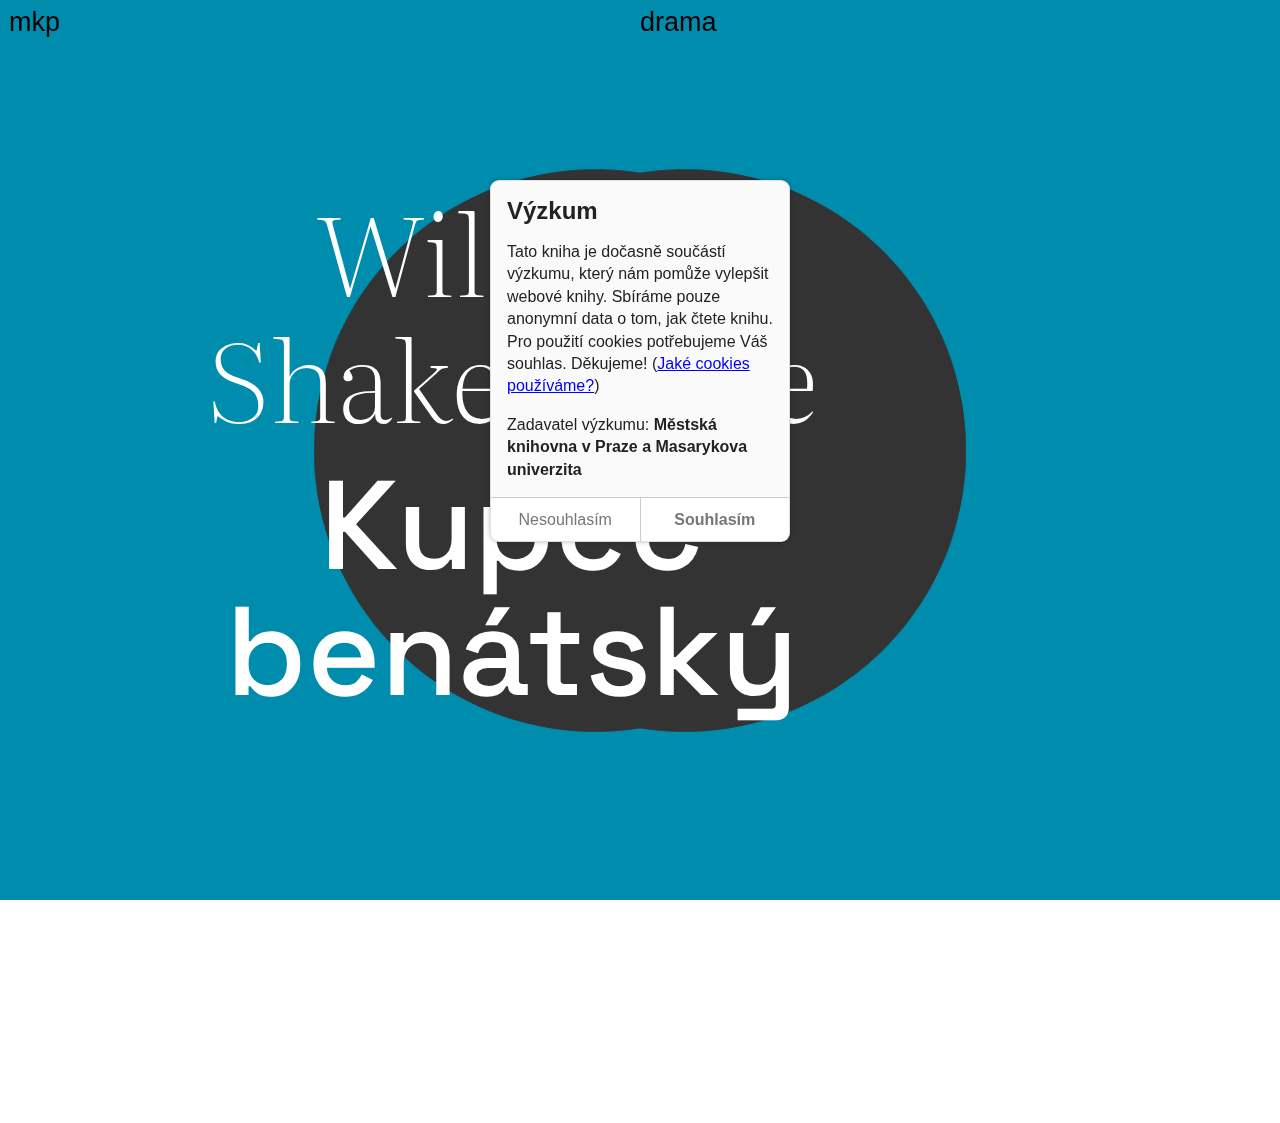
==== commit 17a2fbe2: "Deploying to docs from @ books-are-next/shakespeare-kupec-benatsky@336c022eb309686eec60f7b30c11f9f86" ====
--- a/index.html
+++ b/index.html
@@ -7,7 +7,7 @@
     <meta name="apple-mobile-web-app-title" content="">
     <meta name="apple-mobile-web-app-capable" content="yes">
     <title>Kupec benátský</title>
-    <link rel="stylesheet" href="./style/style.min.css" media="screen" integrity="sha256-6IW2FcRDljtI4mdZJ3uWIySXg9w/r/V0s4v1+WlKrME=">
+    <link rel="stylesheet" href="./style/style.min.css" media="screen" integrity="sha256-cSpK/fmbRYX9k9toxeVMXZI2o3AxfXDMqSCMEZlDMsU=">
     <meta name="nb-research" content="Tato kniha je dočasně součástí výzkumu, který nám pomůže vylepšit webové knihy. Sbíráme pouze anonymní data o tom, jak čtete knihu. Pro použití cookies potřebujeme Váš souhlas. Děkujeme! (<a href='https://www.mlp.cz/cz/o-knihovne/cisla-dokumenty-povinne-informace/povinne-dostupne-informace/cookies/'>Jaké cookies používáme?</a>)">
     <meta name="nb-research-orgs" content="Městská knihovna v Praze a Masarykova univerzita">
     <meta name="nb-research-ga" content="UA-187132260-1">
@@ -46,7 +46,7 @@
     <link rel="prev" href="./index.html">
     <link rel="next" href="./promo.html">
     <link rel="self" href="index.html">
-    <meta name="nb-identifier" content="shakespeare-kupec-benatsky-a4d48dd">
+    <meta name="nb-identifier" content="shakespeare-kupec-benatsky-336c022">
     <meta name="nb-role" content="cover">
   </head>
   <body class="content-drama nb-role-cover nb-custom-style" data-nb-words="6" data-nb-chars="41">
--- a/style/style.min.css
+++ b/style/style.min.css
@@ -1,3 +1,3 @@
 @charset "UTF-8";@keyframes slide-from-left{0%{transform:translateX(-100px)}100%{transform:translateX(0)}}@keyframes pagination-slide-in{0%{transform:translateX(80px);opacity:0}100%{transform:translateX(0);opacity:1}}@keyframes pagination-slide-in-rev{0%{transform:translateX(-80px);opacity:0}100%{transform:translateX(0);opacity:1}}@keyframes slide-from-top{0%{transform:translateY(-100px)}100%{transform:translateY(0)}}@keyframes pulse-opacity{0%{opacity:.2}50%{opacity:.8}100%{opacity:.2}}@keyframes highlight{0%{background-color:var(--highlight-color)}100%{background-color:initial}}@keyframes fade-in{0%{opacity:0}100%{opacity:1}}@keyframes slide-up{0%{transform:translateY(30vh);opacity:0}100%{transform:translateY(0);opacity:1}}@keyframes pagination-bar-fade{0%{display:block;opacity:0}20%{display:block;opacity:.5}100%{display:block;opacity:0;display:none}}:root{--content-max-width:35rem;--content-margin-left:auto;--content-margin-right:auto;--content-font:Archivo, sans-serif;--heading-font:RightGrotesk, sans-serif;--heading-font-weight:normal;--base-font-size:18px;--font-size-ratio:1;--base-padding:16px;--small-padding:6px;--border-radius:6px;--border-radius-xl:9px;--ui-font:-apple-system, BlinkMacSystemFont, Segoe UI, Roboto, Helvetica, Arial, sans-serif, Apple Color Emoji, Segoe UI Emoji, Segoe UI Symbol;--ui-font-size:calc(16px * var(--font-size-ratio));font-size:calc(var(--base-font-size) * var(--font-size-ratio))}html{scroll-padding-top:100px}body{margin:0;background:var(--background);min-height:100vh}@media(min-width:990.1px){body.nb-controls-open{--margins:calc(
       100vw - 24rem - var(--content-max-width) - 2 * var(--base-padding)
-    );--content-margin-left:calc(var(--margins) / 2);--content-margin-right:auto}}body>[role=doc-toc]{display:none}main select{font-size:1rem;-webkit-appearance:none}.emoji{font-family:sans-serif}.scrollable-wrapper{height:100%;overflow:hidden}.scrollable{height:100%;padding-bottom:2rem;box-sizing:border-box;overflow-y:auto}.auto-cols{display:grid;grid-template-columns:auto auto;grid-gap:30px;align-items:end}.svg-icon{width:1.5em;height:auto;vertical-align:bottom;fill:var(--ui-c-text-shade)}body{--background:white;--transparent-background:rgba(255, 255, 255, 0);--text-color:black;--accent-color:#0033f8;--highlight-color:yellow;--link:blue;--visited:purple;--ui-c-bg:#fff;--ui-c-bg-shade:#fafafa;--ui-c-soft:#ccc;--ui-c-medium:#aaa;--ui-c-text-shade:#777;--ui-c-text:#222;--ui-box-shadow-color:rgba(0, 0, 0, 0.1);--ui-box-shadow:0 0 5px rgba(0, 0, 0, 0.25);--ui-inset-shadow:inset 0 0 4px rgba(0, 0, 0, 0.3);--ui-c-warning:red;--soft-border-color:rgba(0, 0, 0, 0.1);--ui-c-shadow:rgba(0, 0, 0, 0.5)}@media(prefers-color-scheme:dark){body{--background:#333;--transparent-background:#33333300;--text-color:#eee;--accent-color:#53c3ff;--highlight-color:#9b3200;--link:aqua;--visited:pink;--ui-c-bg:#444;--ui-c-bg-shade:#555;--ui-c-soft:#666;--ui-c-medium:#777;--ui-c-text-shade:#ddd;--ui-c-text:#eee;--ui-box-shadow-color:rgba(0, 0, 0, 0.2);--ui-box-shadow:0 0 5px rgba(0, 0, 0, 0.7);--ui-inset-shadow:inset 0 0 4px rgba(0, 0, 0, 0.7);--ui-c-warning:red;--soft-border-color:rgba(255, 255, 255, 0.1);--ui-c-shadow:rgba(255, 255, 255, 0.5)}}body.nb-color-scheme-light{--background:white;--transparent-background:rgba(255, 255, 255, 0);--text-color:black;--accent-color:#0033f8;--highlight-color:yellow;--link:blue;--visited:purple;--ui-c-bg:#fff;--ui-c-bg-shade:#fafafa;--ui-c-soft:#ccc;--ui-c-medium:#aaa;--ui-c-text-shade:#777;--ui-c-text:#222;--ui-box-shadow-color:rgba(0, 0, 0, 0.1);--ui-box-shadow:0 0 5px rgba(0, 0, 0, 0.25);--ui-inset-shadow:inset 0 0 4px rgba(0, 0, 0, 0.3);--ui-c-warning:red;--soft-border-color:rgba(0, 0, 0, 0.1);--ui-c-shadow:rgba(0, 0, 0, 0.5)}body.nb-color-scheme-dark{--background:#333;--transparent-background:#33333300;--text-color:#eee;--accent-color:#53c3ff;--highlight-color:#9b3200;--link:aqua;--visited:pink;--ui-c-bg:#444;--ui-c-bg-shade:#555;--ui-c-soft:#666;--ui-c-medium:#777;--ui-c-text-shade:#ddd;--ui-c-text:#eee;--ui-box-shadow-color:rgba(0, 0, 0, 0.2);--ui-box-shadow:0 0 5px rgba(0, 0, 0, 0.7);--ui-inset-shadow:inset 0 0 4px rgba(0, 0, 0, 0.7);--ui-c-warning:red;--soft-border-color:rgba(255, 255, 255, 0.1);--ui-c-shadow:rgba(255, 255, 255, 0.5)}body.nb-color-scheme-sepia{--background:#eccfb3;--transparent-background:rgba(236, 207, 179, 0);--text-color:#614429;--accent-color:#9a4c2d;--highlight-color:yellow;--link:#753115;--visited:#66525e;--ui-c-bg:#ffe5d0;--ui-c-bg-shade:#f5d8bc;--ui-c-soft:#dcbfa3;--ui-c-medium:#ba9d81;--ui-c-text-shade:#a18468;--ui-c-text:#4a2d12;--ui-box-shadow-color:rgba(62, 32, 7, 0.25);--ui-box-shadow:0 0 5px rgba(62, 32, 7, 0.25);--ui-inset-shadow:inset 0 0 4px rgba(62, 32, 7, 0.3);--ui-c-warning:red;--soft-border-color:rgba(62, 32, 7, 0.1);--ui-c-shadow:rgba(62, 32, 7, 0.5)}body{color:var(--text-color);background:var(--background)}body :link{color:var(--link)}body :visited{color:var(--visited)}.content{margin:0 var(--content-margin-right)0 var(--content-margin-left);max-width:var(--content-max-width);padding:calc(var(--base-padding) * 2)var(--base-padding)}body.nb-paginated main .begin-nav a[rel=prev],body.nb-paginated main .begin-nav a[rel=next],body.nb-paginated main .end-nav a[rel=prev],body.nb-paginated main .end-nav a[rel=next]{text-indent:-9999px}body.nb-paginated main .begin-nav a[rel=prev]:focus,body.nb-paginated main .begin-nav a[rel=next]:focus,body.nb-paginated main .end-nav a[rel=prev]:focus,body.nb-paginated main .end-nav a[rel=next]:focus{text-indent:0}body.nb-paginated-back .content,body.nb-paginated-forward .content{overflow:hidden}body.nb-paginated-back .content .visible,body.nb-paginated-forward .content .visible{animation:pagination-slide-in .3s}body.nb-paginated-back .content .visible{animation:pagination-slide-in-rev .3s}.nb-cropped .chunk{visibility:hidden}.nb-cropped .visible{visibility:visible;will-change:transform,opacity}.nb-paginated .step-forward{animation:pagination-slide-in .3s}.nb-paginated .step-back{animation:pagination-slide-in-rev .3s}main .idea:target{animation:highlight 3s ease-in-out}main .idea:target+dd{animation:highlight 3s ease-in-out}main .highlighted{animation:highlight .8s ease-in-out;will-change:background-color}main #chunk1:target,main #chunk1.highlighted,main #idea1:target,main #idea1.highlighted{animation:none}main #chapter-end{margin-bottom:100vh}main .begin-nav,main .end-nav{padding:var(--base-padding)0 10vh}main .begin-nav ul,main .begin-nav li,main .end-nav ul,main .end-nav li{display:block;margin:0;padding:0;list-style-type:none}main .begin-nav a[rel=index],main .end-nav a[rel=index]{display:none}main .begin-nav a[rel=prev],main .begin-nav a[rel=next],main .end-nav a[rel=prev],main .end-nav a[rel=next]{display:block}main .begin-nav a[rel=next],main .end-nav a[rel=next]{padding-top:5vh;padding-bottom:5vh}main p,main blockquote,main dl,main fieldset,main figure,main ul,main ol,main table,main li,main dd,main dt,main td,main th,main figcaption{font-family:var(--content-font);line-height:1.5;font-size:1rem}main button,main input,main select{font-family:var(--ui-font);font-size:.8rem}main h1,main h2,main h3,main h4,main h5,main h6{font-family:var(--heading-font);font-weight:var(--heading-font-weight);line-height:1.1;margin:1.5rem 0 .125rem}main h1{font-size:2rem}main h2{font-size:1.5rem}main h3{font-size:1.25rem}main h4{font-size:1.125rem}main h5{text-transform:uppercase;font-weight:700;font-size:1rem}main h6{text-transform:uppercase;font-size:1rem}main h1.hidden-title{display:none}main p,main blockquote,main dl,main ul,main ol{margin:0 0 .5rem}main table,main fieldset,main figure{margin:0 0 1rem}main ul,main ol{padding-left:1.125rem}main hr{margin:3rem 0;border:1px solid}main .button,main button{border:1px solid var(--ui-c-medium);background:var(--ui-c-soft);border-radius:var(--border-radius)}main img{max-width:100%}main .footnotes{display:none}main sup[id^=fnref]{vertical-align:baseline}main sup[id^=fnref]+sup[id^=fnref]::before{content:", ";vertical-align:baseline;font-family:var(--ui-font);font-size:.8rem;position:relative;top:-.3em;line-height:1}main sup[id^=fnref] a.footnote-ref{font-family:var(--ui-font);font-weight:700;text-indent:0;color:var(--ui-c-text-shade);vertical-align:baseline;padding:.5em .75em .4em;margin:0 -.75em;border-radius:.5em;line-height:1;text-decoration:none;font-size:.8em;position:relative;top:-.3em;color:var(--accent-color);overflow:hidden;white-space:nowrap}@media(hover){main sup[id^=fnref] a.footnote-ref:hover{background:var(--accent-color);color:var(--background)}}:root{--annotation-margin-top:-0.8em;--annotation-color:black;--annotation-highlight:#ffa}main .annotation,.footnote-content .annotation,.annotation-styles .annotation{display:inline;padding:.1rem .125rem;margin:0 -.125rem;color:var(--annotation-color);background:var(--annotation-highlight);border-radius:3px}main .annotation__head,.footnote-content .annotation__head,.annotation-styles .annotation__head{color:inherit;content:"‼️";background:0 0;font-size:.8em;position:absolute;opacity:.7;line-height:1;border-radius:4px 4px 0 0;cursor:pointer;margin:var(--annotation-margin-top)0 0 -.7rem;padding:.5rem;text-indent:0;font-style:normal;transition:transform .2s ease-out;will-change:transform}@media(hover){main .annotation__head:hover,.footnote-content .annotation__head:hover,.annotation-styles .annotation__head:hover{transform:scale(1.2)}}main .annotation__head::after,.footnote-content .annotation__head::after,.annotation-styles .annotation__head::after{content:attr(data-note);font-size:.8em;margin:-.1rem 0 0 .1rem;position:absolute;white-space:nowrap}.nb-ui-big-title{font-size:calc(1.5 * var(--ui-font-size));margin:calc(var(--base-padding)/2)0}.nb-ui-title{font-size:var(--ui-font-size);font-weight:600}.nb-ui-blank{font-style:italic;color:var(--ui-c-medium)}.nb-ui-note{font-size:calc(.8 * var(--ui-font-size));margin-bottom:0}.dot-select{opacity:.7;cursor:pointer}.dot-select.dot-selected{opacity:1}.button-zero-bar{height:0;margin:-1rem .5rem 1rem}.button-zero-bar--bottom{margin-bottom:3rem}.button-zero-bar--single-button{display:flex;flex-direction:row-reverse}.button-zero-bar--two-buttons{display:grid;grid-template-columns:2rem 1fr 2rem;align-items:start}.button-zero-bar--two-buttons .round-button:last-child{grid-column:3}.round-button{display:block;width:2rem;height:2rem;border-radius:1.5rem;border:none;cursor:pointer;color:var(--ui-c-bg);background-color:var(--accent-color);box-shadow:2px 2px 5px rgba(0,0,0,.2);transition:.3s ease-in;will-change:box-shadow,transform}.round-button .svg-icon{width:1.25rem;fill:var(--ui-c-bg)}@media(hover){.round-button:hover{transform:translateY(-3px);box-shadow:4px 4px 5px rgba(0,0,0,.4)}}.round-button--warning{background-color:var(--ui-c-warning)}.nb-annotations{font-family:var(--ui-font);font-size:var(--ui-font-size)}.nb-annotations .annotation-buttons{position:fixed;top:0;left:0;right:0;z-index:5001;will-change:transform;animation:slide-from-top .2s ease-out}.nb-annotations .annotation-buttons .button-wrapper{padding:calc(var(--base-padding)/2);text-align:center}.nb-annotations .annotation-buttons .action-button,.nb-annotations .annotation-buttons .style-button{display:inline-block;margin-right:calc(var(--base-padding)/2);margin-bottom:calc(var(--base-padding)/2);position:relative;cursor:pointer;transform-origin:50% 50%;transition:.2s ease-in;will-change:transform;text-align:center;width:2.5rem;height:2.5rem;line-height:2.5rem;font-size:1.5rem;box-sizing:border-box;border:1px solid var(--ui-c-soft);font-family:var(--content-font);vertical-align:top;font-weight:700;color:var(--ui-c-text);background:var(--ui-c-bg);box-shadow:var(--ui-box-shadow);border-radius:var(--border-radius)}@media(hover){.nb-annotations .annotation-buttons .action-button:hover,.nb-annotations .annotation-buttons .style-button:hover{transform:scale(1.1)}}.nb-annotations .annotation-buttons .action-button:last-child,.nb-annotations .annotation-buttons .style-button:last-child{margin-right:0}.nb-annotations .annotation-buttons .style-button{color:var(--annotation-color);background:var(--annotation-highlight)}.nb-annotations .annotation-buttons.annotation-buttons--new .quick-note::after{content:"…";position:absolute;right:0;bottom:0;left:0;font-size:80%;line-height:1.4rem;opacity:.3;text-align:center}.nb-annotations .annotation-detail{position:fixed;left:calc(var(--base-padding)/2);bottom:calc(var(--base-padding)/2);right:calc(var(--base-padding)/2);z-index:1501;box-sizing:border-box}@media screen and (min-width:432px){.nb-annotations .annotation-buttons .button-wrapper{text-align:left}.nb-annotations .annotation-detail{right:auto;min-width:24rem}}.nb-annotations .annotation-detail__note{min-height:4rem;padding:.5rem;background:var(--ui-c-bg);border-radius:var(--border-radius);box-shadow:var(--ui-inset-shadow);max-height:6rem;overflow-x:hidden;overflow-y:auto}.nb-annotations .annotation-detail__tools{display:flex;flex-direction:row-reverse;padding:.5rem;background:var(--ui-c-bg-shade)}.nb-annotations .annotation-detail__close,.nb-annotations .annotation-detail__destroy{font-size:1.5rem;width:2rem;text-indent:9999px;border:none;background-color:initial;background-position:100%;background-repeat:no-repeat;background-size:contain;white-space:nowrap;box-sizing:border-box;overflow:hidden;cursor:pointer;transition:.2s ease-in;will-change:transform;transform-origin:50% 50%}@media(hover){.nb-annotations .annotation-detail__close:hover,.nb-annotations .annotation-detail__destroy:hover{transform:scale(1.1)}}.nb-annotations .annotation-detail__close{margin-left:auto;background-image:url("data:image/svg+xml;utf8,<svg xmlns='http://www.w3.org/2000/svg' width='24' height='24' viewBox='0 0 24 24'><path fill='none' d='M0 0h24v24H0V0z'/><path d='M12 2C6.48 2 2 6.48 2 12s4.48 10 10 10 10-4.48 10-10S17.52 2 12 2zm0 18c-4.41 0-8-3.59-8-8s3.59-8 8-8 8 3.59 8 8-3.59 8-8 8zm4.59-12.42L10 14.17l-2.59-2.58L6 13l4 4 8-8z' fill='green' /></svg>")}.nb-annotations .annotation-detail__destroy{color:var(--ui-c-warning);background-position:0;background-image:url("data:image/svg+xml;utf8,%3Csvg viewBox=%224 0 16 24%22 width=%2224%22 height=%2224%22 xmlns=%22http://www.w3.org/2000/svg%22%3E%3Cpath d=%22M19 4H15.5l-1-1h-5l-1 1H5V6H19V4zM5.979 7.967 6 19c0 1.1.9 2 2 2h8C17.1 21 18 20.1 18 19L17.979 7.967h-12z%22 fill=%22red%22/%3E%3C/svg%3E")}.nb-desk{font-family:var(--ui-font);padding:var(--base-padding)calc(2 * var(--base-padding));overflow-y:auto}@media screen and (max-width:400px){.nb-desk{padding:var(--base-padding)}}.nb-desk .nb-desk__show-all-toggle{display:block;padding:calc(var(--base-padding)/2)0;text-align:right}.nb-desk h2{margin:0 0 calc(var(--ui-font-size)/2)}.nb-desk .nb-desk__chapter .desk__list{max-width:35rem;margin-bottom:1rem}.nb-desk .nb-desk__chapter .desk__list__detail{margin-bottom:1rem}.nb-desk .nb-desk__chapter .desk__notes{margin-bottom:1rem}.nb-desk .nb-desk__chapter .title-bar{grid-column:1/-1;padding:calc(var(--base-padding)/2)0;cursor:pointer;font-weight:700}.nb-desk .nb-desk__chapter .title-bar.title-bar--collapsed{border-bottom:1px solid var(--ui-c-soft)}.nb-desk .nb-desk__count{display:inline-block;font-size:70%;background:var(--ui-c-bg-shade);padding:3px 5px;margin-left:calc(var(--base-padding)/2);border-radius:var(--ui-font-size)}.nb-desk .desk__content-box{box-shadow:var(--ui-box-shadow);margin-bottom:var(--base-padding);border-radius:var(--border-radius-xl)}.nb-desk .desk__content-box--editing{box-shadow:var(--ui-inset-shadow)}.nb-desk .desk__content-box__buttons{height:1rem;margin-bottom:2rem}.nb-desk .desk__annotation{position:relative;margin-bottom:1rem}.nb-desk .desk__annotation--box{padding:calc(var(--base-padding)/2);box-shadow:var(--ui-box-shadow);border-radius:var(--border-radius)}.nb-desk .desk-annotation-wrapper{font-family:var(--content-font);color:var(--ui-c-text-shade)}.nb-desk .annotation__head{display:none}.nb-desk .annotation__symbol{display:block;margin-top:-.25em;font-family:var(--content-font);padding-bottom:.25em}.nb-desk .annotation__name{font-family:var(--ui-font);padding-left:.25em}.nb-desk .annotation{display:inline;padding:.1rem .125rem;margin:0 -.125rem;border-radius:3px;background-color:var(--ui-c-bg-shade)}.nb-desk .annotation[data-hl=this]{color:var(--annotation-color);background:var(--annotation-highlight)}.nb-desk .desk__note-wrapper{padding:calc(var(--base-padding)/2);box-shadow:var(--ui-box-shadow);border-radius:var(--border-radius)}.nb-desk .desk__note-editor{box-shadow:var(--ui-inset-shadow);border-radius:var(--border-radius)}.nb-desk .desk__note-editor__input{border:none;padding:calc(var(--base-padding)/2);border-radius:var(--border-radius);min-height:4rem;box-sizing:border-box}.desk__annotation__note{font-family:calc(var(--ui-font-size) * .8);border-top:1px solid var(--accent-color);padding-top:calc(var(--base-padding)/2);margin-top:calc(var(--base-padding)/2)}.nb-navigation nav{font-size:var(--ui-font-size)}.nb-navigation nav .nav-bar{--height:6px;display:block;position:fixed;left:var(--base-padding);bottom:0;width:calc(100vw - 2 * var(--base-padding));border-right:1px solid var(--ui-c-shadow);height:var(--height);margin:0;list-style-type:none;box-sizing:border-box}.nb-navigation nav .nav-bar .nav-bar__overlay{position:absolute;bottom:0;left:0;width:100%;height:30px;background:linear-gradient(to bottom,var(--transparent-background) 0%,var(--background) 100%)}.nb-navigation nav .nav-bar .chapter{display:block;border-left:1px solid var(--ui-c-shadow);list-style-type:none;position:absolute;top:0;z-index:1011;height:var(--height);margin:0;box-sizing:border-box;white-space:nowrap;overflow:hidden}.nb-navigation nav .nav-bar .info{visibility:hidden}.nb-navigation nav .nav-bar .pointer{display:block;list-style-type:none;position:absolute;bottom:0;left:0;height:2px;width:0;z-index:1010;background:var(--accent-color)}.nb-navigation nav .top-bar{display:none;font-family:var(--content-font);font-size:var(--ui-font-size);position:absolute;top:0;left:0;right:0;overflow:hidden}.nb-navigation nav .top-bar p.info{font-family:var(--heading-font);font-weight:var(--heading-font-weight);max-width:var(--content-max-width);padding:calc(var(--base-padding))var(--base-padding);margin:0 var(--content-margin-right)0 var(--content-margin-left)}.nb-navigation nav .top-bar p.info a{color:var(--text-color);text-decoration:none}.nb-navigation nav .top-bar p.info .chapter{display:none}.nb-navigation nav .top-bar .fixed p.info .chapter{display:inline-block}.nb-navigation nav .next,.nb-navigation nav .prev{display:none}.nb-navigation nav .button-navigation{pointer-events:none}.nb-navigation nav .button-navigation .back-button,.nb-navigation nav .button-navigation .forward-button{pointer-events:none;position:fixed;opacity:.25;z-index:900;left:2px;top:25vh;line-height:25vh;text-align:center;width:calc(5vw + 24px);height:50vh}.nb-navigation nav .button-navigation .forward-button{left:auto;right:2px}@media screen and (max-width:990px){.nb-navigation nav .button-navigation .back-button{text-align:left}.nb-navigation nav .button-navigation .forward-button{text-align:right}}@media screen and (max-width:432px){.nb-navigation nav .button-navigation .back-button svg{margin-left:-.5em}.nb-navigation nav .button-navigation .forward-button svg{margin-right:-.5em}}.nb-role-cover .nb-navigation nav .button-navigation .back-button,.nb-role-break .nb-navigation nav .button-navigation .back-button{display:none}.nb-role-cover .nb-navigation nav .button-navigation .forward-button,.nb-role-break .nb-navigation nav .button-navigation .forward-button{top:0;left:0;right:0;width:100vw;height:100vh}.nb-role-cover .nb-navigation nav .button-navigation .forward-button svg,.nb-role-break .nb-navigation nav .button-navigation .forward-button svg{display:none}.nb-role-break .nb-navigation nav .button-navigation .back-button svg,.nb-role-break .nb-navigation nav .button-navigation .forward-button svg{display:none}.nb-progress{font-family:var(--ui-font);font-size:var(--ui-font-size)}.nb-progress .current-position{z-index:1020;border:none;background:0 0;display:block;font-size:calc(var(--ui-font-size) * .8);font-family:var(--ui-font);text-align:right}.nb-progress .current-position--display{position:fixed;right:0;bottom:0;margin:0;padding:8px calc(var(--base-padding) - 1px);opacity:.5;pointer-events:none}.nb-progress .current-position--config{display:flex;text-align:left}.nb-progress .current-position--config label{display:block;margin-right:1rem;text-indent:-1rem;padding-left:1rem}.nb-progress .progress--collapsed{margin:0 0 var(--base-padding)var(--base-padding);float:right}.nb-progress.turn-to{margin:var(--ui-font-size)0;padding-bottom:var(--ui-font-size);border:1px solid var(--ui-c-soft);border-radius:var(--border-radius);padding:var(--base-padding)}.nb-progress.turn-to h3{margin-top:0}.nb-progress.turn-to .progress{display:flex}.nb-progress.turn-to select{max-width:100%;font-size:1rem;padding:0 .25rem}.nb-progress .progress__idea,.nb-progress .progress__chapter{display:block;font-family:var(--ui-font);flex-grow:0;flex-shrink:1;padding-right:.5rem}.nb-progress .progress__chapter{max-width:40%}.nb-seq-return{font-family:var(--ui-font);font-size:var(--ui-font-size);position:fixed;bottom:calc(1.75 * var(--base-padding));right:var(--base-padding);max-width:calc(100vw - 2 * var(--base-padding));animation:slide-up .2s ease-out;z-index:4000;min-height:1.5rem}.nb-seq-return .seq-text{padding:calc(var(--base-padding)/2)}.nb-seq-return .seq-return-toggle{font-family:var(--ui-font);display:block;min-width:1.5rem;height:1.5rem;line-height:1.5rem;text-align:center;float:right;padding:.25rem;cursor:pointer;opacity:.5}@media(hover){.nb-seq-return .seq-return-toggle:hover{opacity:1}}.nb-seq-return .seq-return{margin:0 auto;background:var(--ui-c-bg-shade);border:1px solid var(--ui-c-soft);border-radius:var(--border-radius-xl);overflow:hidden;box-shadow:var(--ui-box-shadow)}.nb-seq-return p,.nb-seq-return .seq-buttons a{font-size:calc(var(--ui-font-size) * .8);padding:calc(var(--base-padding)/2);margin:0;line-height:1.4;cursor:pointer}.nb-seq-return .close{float:right;padding:calc(var(--base-padding)/2);cursor:pointer}.nb-seq-return .seq-buttons{display:flex;border-top:1px solid var(--ui-c-soft)}.nb-seq-return .seq-buttons:first-child{border:none}.nb-seq-return .seq-buttons a{background:var(--ui-c-bg);white-space:nowrap;border:solid var(--ui-c-soft);border-width:0 1px 0 0;flex:1 1;text-align:center;text-decoration:none;color:var(--ui-c-text-shade)}.nb-seq-return .seq-buttons a:last-child{border-right:0}.nb-peeks{font-family:var(--ui-font);font-size:var(--ui-font-size);position:fixed;z-index:1205;bottom:0;left:0;right:0}.nb-peeks .peeks{max-height:60vh;margin:0 var(--content-margin-right)0 var(--content-margin-left);max-width:calc(var(--content-max-width) + 2 * var(--base-padding))}.nb-peeks .peeks .peek{position:relative;box-sizing:border-box;border:1px solid var(--ui-c-soft);border-radius:var(--border-radius)var(--border-radius)0 0;box-shadow:var(--ui-box-shadow);overflow:hidden;transition:bottom .2s ease-out;animation:slide-up .2s ease-out;display:none}.nb-peeks .peeks .peek .peek-content{padding:4rem 1rem 2rem;max-height:calc(60vh - 6rem);background:var(--ui-c-bg);overflow-y:scroll;-webkit-overflow-scrolling:touch}.nb-peeks .peeks .peek .peek-head{position:absolute;display:flex;top:0;left:0;right:0;height:2rem;line-height:2rem;text-align:left;border-bottom:1px solid var(--ui-c-soft);z-index:1210}.nb-peeks .peeks .peek .peek-head .peek-info{flex-grow:1;padding:0 var(--base-padding)}.nb-peeks .peeks .peek .peek-head .peek-info p{margin:0;line-height:2rem}.nb-peeks .peeks .peek .peek-head .peek-close{display:block;width:3rem;height:2rem;font-size:var(--ui-font-size);border:none;color:var(--ui-c-text);background:0 0;cursor:pointer;text-align:center}.nb-peeks .peeks .peek:nth-last-child(3),.nb-peeks .peeks .peek:nth-last-child(2){display:block;height:2vh;margin-bottom:-1vh;background:var(--ui-c-bg-shade)}.nb-peeks .peeks .peek:nth-last-child(3) .peek-head,.nb-peeks .peeks .peek:nth-last-child(3) .peek-content,.nb-peeks .peeks .peek:nth-last-child(2) .peek-head,.nb-peeks .peeks .peek:nth-last-child(2) .peek-content{display:none}.nb-peeks .peeks .peek:last-child{display:block;height:auto;margin-bottom:0}.nb-peeks .peeks .footnote-backref{display:none}.nb-toc{padding-bottom:calc(4 * var(--base-padding))}@media screen and (max-width:400px){.nb-toc{padding:var(--base-padding)}}.nb-toc h1{padding:var(--base-padding)calc(2 * var(--base-padding))}.nb-toc ul,.nb-toc ol{font-size:1rem;font-family:var(--content-font);padding:0;border:solid var(--ui-c-soft);border-width:1px 0}.nb-toc ul li,.nb-toc ol li{padding:.5rem var(--base-padding).5rem calc(2 * var(--base-padding));border-bottom:1px solid var(--ui-c-soft)}.nb-toc ul li:last-child,.nb-toc ol li:last-child{border-bottom:none}.nb-toc ul ul,.nb-toc ul ol,.nb-toc ol ul,.nb-toc ol ol{margin:.5rem calc(-1 * var(--base-padding))0 0;padding-left:2rem;border-width:1px 0 0}.nb-toc ul ul li,.nb-toc ul ol li,.nb-toc ol ul li,.nb-toc ol ol li{padding-left:0}.nb-toc ul ul li:last-child,.nb-toc ul ol li:last-child,.nb-toc ol ul li:last-child,.nb-toc ol ol li:last-child{padding-bottom:0}.nb-toc ul{padding-left:0}.nb-toc ul>li{list-style-type:none}.nb-toc .current-chapter{color:var(--accent-color)}.nb-toc .toggle{display:block;float:right;cursor:pointer;margin-top:-.1rem;padding:0;border:none;background:0 0;color:var(--ui-c-text);font-size:1rem;clear:both}.nb-toc li.folded ol,.nb-toc li.folded ul{display:none}.nb-toc-other{font-size:1rem;padding:0 calc(2 * var(--base-padding))var(--base-padding)}.nb-toc a,.nb-toc-other a{font-weight:700;color:var(--text-color);text-decoration:none}@media(hover){.nb-toc a:hover,.nb-toc-other a:hover{text-decoration:underline}}.nb-toc .headings-toc a,.nb-toc-other .headings-toc a{font-weight:400}.nb-toc-other{font-family:var(--content-font)}.nb-controls{font-family:var(--ui-font);font-size:var(--ui-font-size);color:var(--ui-c-text)}.nb-controls .button{color:var(--accent-color);padding:var(--small-padding);font-size:calc(var(--ui-font-size) * .9);box-shadow:var(--ui-box-shadow);border:none;border-radius:var(--border-radius);background:var(--ui-c-bg);line-height:1.6;cursor:pointer}.nb-controls .button.button-primary{color:var(--ui-c-bg);background-color:var(--accent-color)}.nb-controls .button.button-primary .svg-icon{fill:var(--ui-c-bg)}.nb-controls .icon-link{font-size:var(--ui-font-size);font-weight:400;cursor:pointer;color:var(--accent-color);margin:0 1rem;white-space:nowrap;line-height:1.5}.nb-controls .icon-link svg{fill:var(--accent-color)}@media(hover){.nb-controls .icon-link:hover{text-decoration:none}}.nb-controls .controls-launcher{display:flex;position:fixed;top:0;right:0;z-index:2000;cursor:pointer}.nb-controls .controls-launcher div{display:none}@media(hover){.nb-controls .controls-launcher div{display:block;opacity:0}.nb-controls .controls-launcher:hover div{opacity:.25}}.nb-controls .controls-launcher div{height:48px;line-height:48px;margin-left:var(--base-padding);padding-left:var(--base-padding);padding-right:var(--base-padding);text-align:right}.nb-controls .controls-launcher div:last-child{opacity:.5;display:block}@media(hover){.nb-controls .controls-launcher div:hover{opacity:1}}.nb-controls .controls-launcher div .svg-icon{vertical-align:middle}.nb-controls .control{display:grid;grid-template-rows:calc(3 * var(--ui-font-size))1fr;height:100%;position:fixed;z-index:5000;top:0;right:0;bottom:0;background:var(--ui-c-bg);width:24rem;max-width:100vw;box-sizing:border-box;box-shadow:var(--ui-box-shadow);transition:top .2s ease-out;animation:slide-from-top .2s ease-out;font-size:var(--ui-font-size)}@media(max-width:990px){.nb-controls .control{left:0;width:auto}}.nb-controls .control .control-bar{display:flex;grid-row:1;width:24rem;max-width:100vw;box-shadow:rgba(0,0,0,.3)-3px 0 4px inset;background:var(--ui-c-bg-shade);overflow:hidden}@media(max-width:990px){.nb-controls .control .control-bar{width:100vw}}.nb-controls .control .control-bar .tab{display:block;height:100%;flex-grow:1;min-width:0;padding:0 var(--base-padding);line-height:3.5;box-sizing:border-box;font-size:calc(var(--ui-font-size) * .9);cursor:pointer;text-overflow:ellipsis;text-align:center;white-space:nowrap;overflow:hidden}.nb-controls .control .control-bar .tab--selected{box-shadow:var(--ui-box-shadow);background:var(--ui-c-bg);color:var(--accent-color)}.nb-controls .control .control-bar .close{display:block;position:relative;box-sizing:border-box;width:calc(var(--ui-font-size) * 3);cursor:pointer}.nb-controls .control .control-bar .close span{display:block;position:absolute;top:calc(var(--base-padding)/2);right:calc(var(--base-padding)/2);bottom:calc(var(--base-padding)/2);left:calc(var(--base-padding)/2);padding:calc(var(--base-padding)/4);box-shadow:var(--ui-box-shadow);border-radius:var(--border-radius);background:var(--ui-c-bg);text-align:center;line-height:var(--ui-font-size)}.nb-controls .control .control-bar .close svg{display:block;width:100%;fill:var(--ui-c-text)}.nb-controls .control .control__opened{grid-row:2;display:flex;flex-direction:column;position:relative;box-sizing:border-box;overflow:hidden}.nb-controls .control .control__details{display:flex;align-self:end;z-index:1;width:100%;box-sizing:border-box;box-shadow:0 0 40px var(--ui-c-bg),0 0 40px var(--ui-c-bg),0 0 40px var(--ui-c-bg);background:var(--ui-c-bg);padding:calc(var(--base-padding) * 2);font-size:calc(var(--ui-font-size) * .8)}.nb-controls .control .control__details.show-tips{padding-bottom:0}.nb-controls .control .control__details>div{flex:1;margin-right:var(--ui-font-size)}.nb-controls .control .control__details>div:last-child{margin-right:0}.nb-controls .control .control__details p{margin:0}.nb-controls .control .control__details h3{font-size:calc(var(--ui-font-size) * .8);margin:0}.nb-options{font-size:var(--ui-font-size)}.nb-options .explanation{margin-top:-.5rem;font-size:calc(var(--ui-font-size) * .8);grid-column:1/-1}.nb-options .options-wrapper{display:grid;grid-gap:var(--base-padding);margin:var(--base-padding)calc(2 * var(--base-padding))}@media screen and (max-width:400px){.nb-options .options-wrapper{margin:var(--base-padding)}}.nb-options .cell__title{margin-bottom:calc(var(--ui-font-size)/2)}.nb-options .color-scheme-select{display:grid;grid-template-columns:repeat(4,auto);gap:var(--ui-font-size)}.nb-options .font-size-slider{font-size:24px;line-height:36px;box-sizing:border-box;position:fixed;left:50%;top:50%;width:320px;margin-left:-160px;margin-top:-33vh;background:var(--ui-c-bg);border:1px solid var(--ui-c-soft);padding:24px;border-radius:var(--border-radius);box-shadow:var(--ui-box-shadow);z-index:1;display:none}.nb-options .font-size-slider .enlarge-font-size,.nb-options .font-size-slider .shrink-font-size{color:var(--ui-c-text);vertical-align:top}.nb-options .font-size-slider .enlarge-font-size{font-size:32px;line-height:28px;width:38px;height:38px}.nb-options .font-size-slider .shrink-font-size{font-size:16px;line-height:22px;width:38px;height:38px}.nb-options .font-size-slider .set-font-size{margin:0 24px}.nb-options .font-size-slider.font-size-slider--show{display:block}.nb-options .font-size-slider .font-size-slider__close{display:block;position:relative;z-index:1;float:right;margin:-24px -24px -24px 12px;padding:var(--base-padding);cursor:pointer}.nb-options .font-size-slider p{font-size:24px;line-height:36px;margin:12px 0;text-align:center;clear:right}.nb-options .font-size-slider small,.nb-options .font-size-slider input,.nb-options .font-size-slider big{margin:0 12px 0 0;line-height:24px}.nb-options .font-size-slider big,.nb-options .font-size-slider small{display:inline-block;line-height:24px}.nb-options .font-size-slider .val{font-weight:400;color:var(--ui-c-medium)}.nb-options .annotation-styles .styles{line-height:2}.nb-options .annotation-styles .style{display:inline-block;padding:0 var(--small-padding);margin:0 var(--small-padding)var(--small-padding)0;border:1px solid transparent;border-radius:var(--border-radius);box-shadow:var(--ui-box-shadow);color:#000;cursor:pointer}.nb-options .annotation-styles .style.style-edited{border:1px solid var(--accent-color)}.nb-options .annotation-styles .style .quick{padding-left:.5em;opacity:.5}.nb-options .annotation-styles .style-editor{box-shadow:var(--ui-inset-shadow);padding:var(--base-padding);border-radius:var(--border-radius)}.nb-options .annotation-styles .style-editor input{font-size:var(--ui-font-size);line-height:var(--ui-font-size);height:var(--ui-font-size);padding:var(--small-padding);display:inline-block;vertical-align:top}.nb-options .annotation-styles .style-editor .color-select{display:flex;height:42px;line-height:42px;cursor:pointer;border:1px solid var(--ui-c-soft);border-radius:var(--border-radius);margin:var(--base-padding)0}.nb-options .annotation-styles .style-editor .color-select div{flex:1;text-align:center}.nb-onboarding .onboarding-opener{z-index:1;position:fixed;top:60px;right:var(--base-padding);box-sizing:border-box;margin-left:var(--base-padding);border:1px solid var(--soft-border-color);box-shadow:var(--ui-box-shadow);border-radius:var(--border-radius-xl);font-family:var(--ui-font);font-size:calc(var(--ui-font-size) * .9);line-height:1.4}.nb-onboarding .onboarding-opener .onboarding-opener-bubble{position:relative;margin:0 0 0 auto;max-width:14rem;background:var(--ui-c-bg-shade);color:var(--text-color);border-radius:var(--border-radius-xl)}.nb-onboarding .onboarding-opener .onboarding-opener-bubble:after{content:"";position:absolute;top:-8px;right:var(--border-radius-xl);background-color:var(--ui-c-bg-shade);box-shadow:3px -3px 2px 0 var(--ui-box-shadow-color);content:" ";display:block;height:16px;width:16px;transform:rotate(-45deg)}.nb-onboarding .onboarding-opener .onboarding-opener-bubble .onboarding-opener-intro{padding:var(--base-padding)}.nb-onboarding .onboarding-opener .onboarding-opener-bubble .onboarding-opener-close{cursor:pointer;float:right;padding:var(--base-padding);margin:calc(-1.5 * var(--base-padding))calc(-1.5 * var(--base-padding))0 0;text-align:right;color:var(--text-color)}.nb-onboarding .onboarding-opener .onboarding-opener-bubble .onboarding-opener-open{display:block;text-align:right;margin-top:var(--base-padding);text-decoration:underline}.nb-onboarding .onboarding-opener .buttons{display:flex;border-top:1px solid var(--ui-c-soft);overflow:hidden;border-radius:0 0 var(--border-radius-xl)var(--border-radius-xl)}.nb-onboarding .onboarding-opener .buttons a{padding:calc(var(--base-padding)/2);margin:0;line-height:1.4;cursor:pointer}.nb-onboarding .onboarding-opener .buttons:first-child{border:none}.nb-onboarding .onboarding-opener .buttons a{background:var(--ui-c-bg);white-space:nowrap;border:solid var(--ui-c-soft);border-width:0 1px 0 0;flex:1 1;text-align:center;text-decoration:none;color:var(--ui-c-text-shade)}.nb-onboarding .onboarding-opener .buttons a:last-child{border-right:0}.nb-onboarding .onboarding-overlay{position:fixed;top:0;bottom:0;left:0;right:0;background:var(--ui-c-bg-shade);opacity:.75;-webkit-backdrop-filter:blur(10px);backdrop-filter:blur(10px);z-index:6000}.nb-onboarding .onboarding{font-family:var(--ui-font);font-size:var(--ui-font-size);z-index:6000;position:fixed;top:var(--base-padding);bottom:var(--base-padding);left:var(--base-padding);right:var(--base-padding);border-radius:var(--border-radius-xl);background:var(--ui-c-bg);padding:var(--base-padding);overflow:auto;animation:fade-in .4s ease-in}@media only screen and (min-width:760px){.nb-onboarding .onboarding{bottom:25vh;left:50%;top:auto;right:auto;width:20rem;margin-left:-10rem}}.nb-onboarding h2{margin:0;align-self:end}.nb-onboarding .onboarding__card{display:grid;height:100%;grid-template-rows:1fr 2fr 1fr;align-items:center;grid-gap:var(--base-padding);max-width:calc(16 * var(--ui-font-size));margin:0 auto}.nb-onboarding .onboarding__card svg{display:block;width:100%}@media only screen and (min-width:760px){.nb-onboarding .onboarding__card{height:auto}}.nb-onboarding .onboarding__content{display:grid;grid-template-columns:1fr 2fr;align-items:start;grid-gap:var(--base-padding)}@media only screen and (min-aspect-ratio:3/2) and (max-width:700px){.nb-onboarding .onboarding__card{max-width:none}.nb-onboarding .onboarding__content{display:block;height:calc(4 * var(--ui-font-size))}.nb-onboarding svg{float:left;width:10vw;margin-right:var(--base-padding)}}.nb-onboarding .onboarding__controls{align-self:end}.nb-onboarding .tip p:first-child{margin-top:0}.nb-onboarding .close{display:block;float:right;font-size:var(--ui-font-size);padding:var(--base-padding);margin:calc(-1.5 * var(--base-padding))calc(-1.5 * var(--base-padding))0 -2rem;border:none;background:0 0;cursor:pointer;text-align:right}.nb-onboarding .close svg{width:calc(2 * var(--ui-font-size))}.nb-onboarding .onboarding__controls__button,.nb-onboarding .onboarding__controls__back-button{line-height:calc(3.5 * var(--ui-font-size));height:calc(3.5 * var(--ui-font-size));cursor:pointer;user-select:none}.nb-onboarding .onboarding__controls__back-button{float:left;color:#9a4663;font-size:calc(2 * var(--ui-font-size))}.nb-onboarding .onboarding__controls__button{width:calc(9.5 * var(--ui-font-size));margin:0 auto;border-radius:var(--border-radius);background:#9a4663;color:#fff6de;text-align:center}.nb-onboarding .dots{user-select:none;margin:var(--base-padding)auto 0;text-align:center}.nb-onboarding .dots span{color:#9a4663;line-height:10px;display:inline-block;height:10px;opacity:.5;transform:scale(.5);transition:transform .3s ease-out;will-change:transform;margin-right:12px;cursor:pointer}.nb-onboarding .dots span:last-child{margin-right:0}.nb-onboarding .dots span.current{line-height:10px;opacity:1;transform:scale(.8)}._nb-research{position:fixed;top:20vh;left:50vw;box-sizing:border-box;width:300px;margin-left:-150px;font-family:var(--ui-font);font-size:var(--ui-font-size);background:var(--ui-c-bg-shade);color:var(--ui-c-text);border:1px solid var(--soft-border-color);border-radius:var(--border-radius-xl);box-shadow:var(--ui-box-shadow);overflow:hidden;z-index:4000}._nb-research p{line-height:1.4}._nb-research .plea{max-height:30vh;overflow-y:auto}._nb-research h2,._nb-research p{margin:var(--ui-font-size)}._nb-research .agree{font-weight:700}._nb-research .buttons{display:flex;border-top:1px solid var(--ui-c-soft)}._nb-research .buttons a{padding:calc(var(--base-padding)/2);margin:0;line-height:1.7;cursor:pointer}._nb-research .buttons:first-child{border:none}._nb-research .buttons a{background:var(--ui-c-bg);white-space:nowrap;border:solid var(--ui-c-soft);border-width:0 1px 0 0;flex:1 1;text-align:center;text-decoration:none;color:var(--ui-c-text-shade)}._nb-research .buttons a:last-child{border-right:0}@font-face{font-family:SpaceGrotesk;src:url(../fonts/SpaceGroteskVF.woff2);font-weight:400}@font-face{font-family:LiterataVar;src:url(../fonts/Literata-var.woff2);font-style:normal}@font-face{font-family:LiterataVar;src:url(../fonts/Literata-Italic-var.woff2);font-style:italic}#title-wrapper{--title-size:14vh;--title-line-height:14vh;position:relative;z-index:3000;margin:0;padding:0;width:100vw;height:100vh;background-color:var(--title-color);font-family:SpaceGrotesk;display:flex;justify-content:center;align-items:center;overflow:hidden}@media(max-aspect-ratio:1/1){#title-wrapper{--title-size:12vw;--title-line-height:13vw}}#title-wrapper .wrapper{margin:0;padding:0;width:100%;height:100%;display:flex;justify-content:center;align-items:center;position:absolute;top:0;left:0}#title-wrapper .top,#title-wrapper .bottom{box-sizing:border-box;width:100%;padding:5vh 5vh 7vh;position:absolute;align-items:baseline;display:flex;justify-content:space-between}#title-wrapper #title{font-weight:400;color:#fff;margin:0;text-align:center;display:block;max-width:140vh;margin:0 10vw}@media(min-aspect-ratio:1/1){#title-wrapper #title{padding-right:20%}}#title-wrapper #title h2.author{font-family:LiterataVar;font-variation-settings:"wght" 200,"opsz" 72;font-weight:200;font-size:calc(var(--title-size) * .9);line-height:var(--title-line-height);margin:0;padding-bottom:calc(var(--title-size) * .2);color:#fff;position:relative;z-index:2}#title-wrapper #title h1.title{font-size:var(--title-size);line-height:var(--title-line-height);font-weight:500;font-variation-settings:"wght" 515;font-family:SpaceGrotesk;margin:0;position:relative;z-index:2}#title-wrapper h3{font-size:3vh;line-height:3vh;font-variation-settings:"wght" 350;position:absolute;margin:0;padding:0;color:#000;font-weight:400}#title-wrapper h3.publisher{top:1vh;left:1vh}#title-wrapper h3.edition{top:1vh;left:50vw}#title-wrapper .animation{width:min(85vh,85vw);height:min(85vh,85vw);position:relative}#title-wrapper .circles{background:50% no-repeat url(./../template-images/circles.png);background-size:cover;height:min(85vh,85vw);width:min(85vh,85vw);margin:0;padding:0;position:absolute}#title-wrapper .anim-one{-webkit-animation:rotating-one 30s linear infinite;-moz-animation:rotating-one 30s linear infinite;-ms-animation:rotating-one 30s linear infinite;-o-animation:rotating-one 30s linear infinite;animation:rotating-one 30s linear infinite}#title-wrapper .anim-two{-webkit-animation:rotating-two 25s linear infinite;-moz-animation:rotating-two 25s linear infinite;-ms-animation:rotating-two 25s linear infinite;-o-animation:rotating-two 25s linear infinite;animation:rotating-two 25s linear infinite}@-webkit-keyframes rotating-one{from{-webkit-transform:rotate(0);-o-transform:rotate(0);transform:rotate(0)}to{-webkit-transform:rotate(360deg);-o-transform:rotate(360deg);transform:rotate(360deg)}}@-webkit-keyframes rotating-two{from{-webkit-transform:rotate(0);-o-transform:rotate(0);transform:rotate(0)}to{-webkit-transform:rotate(-360deg);-o-transform:rotate(-360deg);transform:rotate(-360deg)}}@keyframes rotating-one{from{-ms-transform:rotate(0);-moz-transform:rotate(0);-webkit-transform:rotate(0);-o-transform:rotate(0);transform:rotate(0)}to{-ms-transform:rotate(360deg);-moz-transform:rotate(360deg);-webkit-transform:rotate(360deg);-o-transform:rotate(360deg);transform:rotate(360deg)}}@keyframes rotating-two{from{-ms-transform:rotate(0);-moz-transform:rotate(0);-webkit-transform:rotate(0);-o-transform:rotate(0);transform:rotate(0)}to{-ms-transform:rotate(-360deg);-moz-transform:rotate(-360deg);-webkit-transform:rotate(-360deg);-o-transform:rotate(-360deg);transform:rotate(-360deg)}}body{--p-indent:3rem;--p-margin-bottom:0;--p-line-height:1.9rem;--section-vertical-margin:3rem;--h1-font-size:4rem;--h1-line-height:6rem;--h1-margin-bottom:clamp(4rem, 30vh, 13rem);--h1-font-family:LiterataVar;--h1-font-weight:200;--h1-font-variation-settings:"wght" 200, "opsz" 72}.content-poetry{--p-indent:0;--p-margin-bottom:1.9rem;--p-line-height:1.9rem;--section-vertical-margin:1.5rem;--h1-font-size:1.2rem;--h1-line-height:1.9rem;--h1-margin-bottom:1.9rem;--h1-font-family:SpaceGrotesk;--h1-font-weight:700;--h1-font-variation-settings:normal}main h1{font-size:var(--h1-font-size);line-height:var(--h1-line-height);margin-bottom:var(--h1-margin-bottom);font-family:var(--h1-font-family);font-weight:var(--h1-font-weight);font-variation-settings:var(--h1-font-variation-settings)}main p{margin-bottom:var(--p-margin-bottom);text-indent:var(--p-indent);font-family:LiterataVar;font-weight:400;font-variation-settings:"wght" 400,"opsz" 12;font-size:1rem;line-height:var(--p-line-height)}main section{margin-bottom:var(--section-vertical-margin)}main blockquote,main q,main blockquote p{font-family:LiterataVar;font-style:italic}main blockquote{margin:var(--p-line-height)var(--p-indent)}main .centered{margin:0 var(--p-indent)}main .centered p{text-align:center}main hr{display:block;margin:0;border:none}main hr::before{content:"* * *";display:block;color:var(--accent-color);font-size:1.5rem;margin:1.9rem auto 1.4rem;text-align:center}main h1+p,main h2+p,main h3+p,main hr+p,main section p:first-child,main blockquote p:first-child{text-indent:0}#promo .promo-dark img,#promo .promo-light img{display:block;margin:20vh auto}.promo-dark{display:none}@media(prefers-color-scheme:dark){.promo-light{display:none}.promo-dark{display:block}}body.nb-color-scheme-light .promo-light{display:block}body.nb-color-scheme-light .promo-dark{display:none}body.nb-color-scheme-dark .promo-light{display:none}body.nb-color-scheme-dark .promo-dark{display:block}body.nb-color-scheme-sepia .promo-light{display:block}body.nb-color-scheme-sepia .promo-dark{display:none}body{--title-color:rgb(0, 141, 173);--accent-color:rgb(0, 141, 173)}@media(prefers-color-scheme:dark){body{--title-color:rgb(0, 141, 173);--accent-color:rgb(0, 200, 233)}}body.nb-color-scheme-light{--title-color:rgb(0, 141, 173);--accent-color:rgb(0, 141, 173)}body.nb-color-scheme-dark{--title-color:rgb(0, 141, 173);--accent-color:rgb(0, 200, 233)}.nb-role-about main img{float:right;margin:.5em 0 1em 1em}+    );--content-margin-left:calc(var(--margins) / 2);--content-margin-right:auto}}body>[role=doc-toc]{display:none}main select{font-size:1rem;-webkit-appearance:none}.emoji{font-family:sans-serif}.scrollable-wrapper{height:100%;overflow:hidden}.scrollable{height:100%;padding-bottom:2rem;box-sizing:border-box;overflow-y:auto}.auto-cols{display:grid;grid-template-columns:auto auto;grid-gap:30px;align-items:end}.svg-icon{width:1.5em;height:auto;vertical-align:bottom;fill:var(--ui-c-text-shade)}body{--background:white;--transparent-background:rgba(255, 255, 255, 0);--text-color:black;--accent-color:#0033f8;--highlight-color:yellow;--link:blue;--visited:purple;--ui-c-bg:#fff;--ui-c-bg-shade:#fafafa;--ui-c-soft:#ccc;--ui-c-medium:#aaa;--ui-c-text-shade:#777;--ui-c-text:#222;--ui-box-shadow-color:rgba(0, 0, 0, 0.1);--ui-box-shadow:0 0 5px rgba(0, 0, 0, 0.25);--ui-inset-shadow:inset 0 0 4px rgba(0, 0, 0, 0.3);--ui-c-warning:red;--soft-border-color:rgba(0, 0, 0, 0.1);--ui-c-shadow:rgba(0, 0, 0, 0.5)}@media(prefers-color-scheme:dark){body{--background:#333;--transparent-background:#33333300;--text-color:#eee;--accent-color:#53c3ff;--highlight-color:#9b3200;--link:aqua;--visited:pink;--ui-c-bg:#444;--ui-c-bg-shade:#555;--ui-c-soft:#666;--ui-c-medium:#777;--ui-c-text-shade:#ddd;--ui-c-text:#eee;--ui-box-shadow-color:rgba(0, 0, 0, 0.2);--ui-box-shadow:0 0 5px rgba(0, 0, 0, 0.7);--ui-inset-shadow:inset 0 0 4px rgba(0, 0, 0, 0.7);--ui-c-warning:red;--soft-border-color:rgba(255, 255, 255, 0.1);--ui-c-shadow:rgba(255, 255, 255, 0.5)}}body.nb-color-scheme-light{--background:white;--transparent-background:rgba(255, 255, 255, 0);--text-color:black;--accent-color:#0033f8;--highlight-color:yellow;--link:blue;--visited:purple;--ui-c-bg:#fff;--ui-c-bg-shade:#fafafa;--ui-c-soft:#ccc;--ui-c-medium:#aaa;--ui-c-text-shade:#777;--ui-c-text:#222;--ui-box-shadow-color:rgba(0, 0, 0, 0.1);--ui-box-shadow:0 0 5px rgba(0, 0, 0, 0.25);--ui-inset-shadow:inset 0 0 4px rgba(0, 0, 0, 0.3);--ui-c-warning:red;--soft-border-color:rgba(0, 0, 0, 0.1);--ui-c-shadow:rgba(0, 0, 0, 0.5)}body.nb-color-scheme-dark{--background:#333;--transparent-background:#33333300;--text-color:#eee;--accent-color:#53c3ff;--highlight-color:#9b3200;--link:aqua;--visited:pink;--ui-c-bg:#444;--ui-c-bg-shade:#555;--ui-c-soft:#666;--ui-c-medium:#777;--ui-c-text-shade:#ddd;--ui-c-text:#eee;--ui-box-shadow-color:rgba(0, 0, 0, 0.2);--ui-box-shadow:0 0 5px rgba(0, 0, 0, 0.7);--ui-inset-shadow:inset 0 0 4px rgba(0, 0, 0, 0.7);--ui-c-warning:red;--soft-border-color:rgba(255, 255, 255, 0.1);--ui-c-shadow:rgba(255, 255, 255, 0.5)}body.nb-color-scheme-sepia{--background:#eccfb3;--transparent-background:rgba(236, 207, 179, 0);--text-color:#614429;--accent-color:#9a4c2d;--highlight-color:yellow;--link:#753115;--visited:#66525e;--ui-c-bg:#ffe5d0;--ui-c-bg-shade:#f5d8bc;--ui-c-soft:#dcbfa3;--ui-c-medium:#ba9d81;--ui-c-text-shade:#a18468;--ui-c-text:#4a2d12;--ui-box-shadow-color:rgba(62, 32, 7, 0.25);--ui-box-shadow:0 0 5px rgba(62, 32, 7, 0.25);--ui-inset-shadow:inset 0 0 4px rgba(62, 32, 7, 0.3);--ui-c-warning:red;--soft-border-color:rgba(62, 32, 7, 0.1);--ui-c-shadow:rgba(62, 32, 7, 0.5)}body{color:var(--text-color);background:var(--background)}body :link{color:var(--link)}body :visited{color:var(--visited)}.content{margin:0 var(--content-margin-right)0 var(--content-margin-left);max-width:var(--content-max-width);padding:calc(var(--base-padding) * 2)var(--base-padding)}body.nb-paginated main .begin-nav a[rel=prev],body.nb-paginated main .begin-nav a[rel=next],body.nb-paginated main .end-nav a[rel=prev],body.nb-paginated main .end-nav a[rel=next]{text-indent:-9999px}body.nb-paginated main .begin-nav a[rel=prev]:focus,body.nb-paginated main .begin-nav a[rel=next]:focus,body.nb-paginated main .end-nav a[rel=prev]:focus,body.nb-paginated main .end-nav a[rel=next]:focus{text-indent:0}body.nb-paginated-back .content,body.nb-paginated-forward .content{overflow:hidden}body.nb-paginated-back .content .visible,body.nb-paginated-forward .content .visible{animation:pagination-slide-in .3s}body.nb-paginated-back .content .visible{animation:pagination-slide-in-rev .3s}.nb-cropped .chunk{visibility:hidden}.nb-cropped .visible{visibility:visible;will-change:transform,opacity}.nb-paginated .step-forward{animation:pagination-slide-in .3s}.nb-paginated .step-back{animation:pagination-slide-in-rev .3s}main .idea:target{animation:highlight 3s ease-in-out}main .idea:target+dd{animation:highlight 3s ease-in-out}main .highlighted{animation:highlight .8s ease-in-out;will-change:background-color}main #chunk1:target,main #chunk1.highlighted,main #idea1:target,main #idea1.highlighted{animation:none}main #chapter-end{margin-bottom:100vh}main .begin-nav,main .end-nav{padding:var(--base-padding)0 10vh}main .begin-nav ul,main .begin-nav li,main .end-nav ul,main .end-nav li{display:block;margin:0;padding:0;list-style-type:none}main .begin-nav a[rel=index],main .end-nav a[rel=index]{display:none}main .begin-nav a[rel=prev],main .begin-nav a[rel=next],main .end-nav a[rel=prev],main .end-nav a[rel=next]{display:block}main .begin-nav a[rel=next],main .end-nav a[rel=next]{padding-top:5vh;padding-bottom:5vh}main p,main blockquote,main dl,main fieldset,main figure,main ul,main ol,main table,main li,main dd,main dt,main td,main th,main figcaption{font-family:var(--content-font);line-height:1.5;font-size:1rem}main button,main input,main select{font-family:var(--ui-font);font-size:.8rem}main h1,main h2,main h3,main h4,main h5,main h6{font-family:var(--heading-font);font-weight:var(--heading-font-weight);line-height:1.1;margin:1.5rem 0 .125rem}main h1{font-size:2rem}main h2{font-size:1.5rem}main h3{font-size:1.25rem}main h4{font-size:1.125rem}main h5{text-transform:uppercase;font-weight:700;font-size:1rem}main h6{text-transform:uppercase;font-size:1rem}main h1.hidden-title{display:none}main p,main blockquote,main dl,main ul,main ol{margin:0 0 .5rem}main table,main fieldset,main figure{margin:0 0 1rem}main ul,main ol{padding-left:1.125rem}main hr{margin:3rem 0;border:1px solid}main .button,main button{border:1px solid var(--ui-c-medium);background:var(--ui-c-soft);border-radius:var(--border-radius)}main img{max-width:100%}main .footnotes{display:none}main sup[id^=fnref]{vertical-align:baseline}main sup[id^=fnref]+sup[id^=fnref]::before{content:", ";vertical-align:baseline;font-family:var(--ui-font);font-size:.8rem;position:relative;top:-.3em;line-height:1}main sup[id^=fnref] a.footnote-ref{font-family:var(--ui-font);font-weight:700;text-indent:0;color:var(--ui-c-text-shade);vertical-align:baseline;padding:.5em .75em .4em;margin:0 -.75em;border-radius:.5em;line-height:1;text-decoration:none;font-size:.8em;position:relative;top:-.3em;color:var(--accent-color);overflow:hidden;white-space:nowrap}@media(hover){main sup[id^=fnref] a.footnote-ref:hover{background:var(--accent-color);color:var(--background)}}:root{--annotation-margin-top:-0.8em;--annotation-color:black;--annotation-highlight:#ffa}main .annotation,.footnote-content .annotation,.annotation-styles .annotation{display:inline;padding:.1rem .125rem;margin:0 -.125rem;color:var(--annotation-color);background:var(--annotation-highlight);border-radius:3px}main .annotation__head,.footnote-content .annotation__head,.annotation-styles .annotation__head{color:inherit;content:"‼️";background:0 0;font-size:.8em;position:absolute;opacity:.7;line-height:1;border-radius:4px 4px 0 0;cursor:pointer;margin:var(--annotation-margin-top)0 0 -.7rem;padding:.5rem;text-indent:0;font-style:normal;transition:transform .2s ease-out;will-change:transform}@media(hover){main .annotation__head:hover,.footnote-content .annotation__head:hover,.annotation-styles .annotation__head:hover{transform:scale(1.2)}}main .annotation__head::after,.footnote-content .annotation__head::after,.annotation-styles .annotation__head::after{content:attr(data-note);font-size:.8em;margin:-.1rem 0 0 .1rem;position:absolute;white-space:nowrap}.nb-ui-big-title{font-size:calc(1.5 * var(--ui-font-size));margin:calc(var(--base-padding)/2)0}.nb-ui-title{font-size:var(--ui-font-size);font-weight:600}.nb-ui-blank{font-style:italic;color:var(--ui-c-medium)}.nb-ui-note{font-size:calc(.8 * var(--ui-font-size));margin-bottom:0}.dot-select{opacity:.7;cursor:pointer}.dot-select.dot-selected{opacity:1}.button-zero-bar{height:0;margin:-1rem .5rem 1rem}.button-zero-bar--bottom{margin-bottom:3rem}.button-zero-bar--single-button{display:flex;flex-direction:row-reverse}.button-zero-bar--two-buttons{display:grid;grid-template-columns:2rem 1fr 2rem;align-items:start}.button-zero-bar--two-buttons .round-button:last-child{grid-column:3}.round-button{display:block;width:2rem;height:2rem;border-radius:1.5rem;border:none;cursor:pointer;color:var(--ui-c-bg);background-color:var(--accent-color);box-shadow:2px 2px 5px rgba(0,0,0,.2);transition:.3s ease-in;will-change:box-shadow,transform}.round-button .svg-icon{width:1.25rem;fill:var(--ui-c-bg)}@media(hover){.round-button:hover{transform:translateY(-3px);box-shadow:4px 4px 5px rgba(0,0,0,.4)}}.round-button--warning{background-color:var(--ui-c-warning)}.nb-annotations{font-family:var(--ui-font);font-size:var(--ui-font-size)}.nb-annotations .annotation-buttons{position:fixed;top:0;left:0;right:0;z-index:5001;will-change:transform;animation:slide-from-top .2s ease-out}.nb-annotations .annotation-buttons .button-wrapper{padding:calc(var(--base-padding)/2);text-align:center}.nb-annotations .annotation-buttons .action-button,.nb-annotations .annotation-buttons .style-button{display:inline-block;margin-right:calc(var(--base-padding)/2);margin-bottom:calc(var(--base-padding)/2);position:relative;cursor:pointer;transform-origin:50% 50%;transition:.2s ease-in;will-change:transform;text-align:center;width:2.5rem;height:2.5rem;line-height:2.5rem;font-size:1.5rem;box-sizing:border-box;border:1px solid var(--ui-c-soft);font-family:var(--content-font);vertical-align:top;font-weight:700;color:var(--ui-c-text);background:var(--ui-c-bg);box-shadow:var(--ui-box-shadow);border-radius:var(--border-radius)}@media(hover){.nb-annotations .annotation-buttons .action-button:hover,.nb-annotations .annotation-buttons .style-button:hover{transform:scale(1.1)}}.nb-annotations .annotation-buttons .action-button:last-child,.nb-annotations .annotation-buttons .style-button:last-child{margin-right:0}.nb-annotations .annotation-buttons .style-button{color:var(--annotation-color);background:var(--annotation-highlight)}.nb-annotations .annotation-buttons.annotation-buttons--new .quick-note::after{content:"…";position:absolute;right:0;bottom:0;left:0;font-size:80%;line-height:1.4rem;opacity:.3;text-align:center}.nb-annotations .annotation-detail{position:fixed;left:calc(var(--base-padding)/2);bottom:calc(var(--base-padding)/2);right:calc(var(--base-padding)/2);z-index:1501;box-sizing:border-box}@media screen and (min-width:432px){.nb-annotations .annotation-buttons .button-wrapper{text-align:left}.nb-annotations .annotation-detail{right:auto;min-width:24rem}}.nb-annotations .annotation-detail__note{min-height:4rem;padding:.5rem;background:var(--ui-c-bg);border-radius:var(--border-radius);box-shadow:var(--ui-inset-shadow);max-height:6rem;overflow-x:hidden;overflow-y:auto}.nb-annotations .annotation-detail__tools{display:flex;flex-direction:row-reverse;padding:.5rem;background:var(--ui-c-bg-shade)}.nb-annotations .annotation-detail__close,.nb-annotations .annotation-detail__destroy{font-size:1.5rem;width:2rem;text-indent:9999px;border:none;background-color:initial;background-position:100%;background-repeat:no-repeat;background-size:contain;white-space:nowrap;box-sizing:border-box;overflow:hidden;cursor:pointer;transition:.2s ease-in;will-change:transform;transform-origin:50% 50%}@media(hover){.nb-annotations .annotation-detail__close:hover,.nb-annotations .annotation-detail__destroy:hover{transform:scale(1.1)}}.nb-annotations .annotation-detail__close{margin-left:auto;background-image:url("data:image/svg+xml;utf8,<svg xmlns='http://www.w3.org/2000/svg' width='24' height='24' viewBox='0 0 24 24'><path fill='none' d='M0 0h24v24H0V0z'/><path d='M12 2C6.48 2 2 6.48 2 12s4.48 10 10 10 10-4.48 10-10S17.52 2 12 2zm0 18c-4.41 0-8-3.59-8-8s3.59-8 8-8 8 3.59 8 8-3.59 8-8 8zm4.59-12.42L10 14.17l-2.59-2.58L6 13l4 4 8-8z' fill='green' /></svg>")}.nb-annotations .annotation-detail__destroy{color:var(--ui-c-warning);background-position:0;background-image:url("data:image/svg+xml;utf8,%3Csvg viewBox=%224 0 16 24%22 width=%2224%22 height=%2224%22 xmlns=%22http://www.w3.org/2000/svg%22%3E%3Cpath d=%22M19 4H15.5l-1-1h-5l-1 1H5V6H19V4zM5.979 7.967 6 19c0 1.1.9 2 2 2h8C17.1 21 18 20.1 18 19L17.979 7.967h-12z%22 fill=%22red%22/%3E%3C/svg%3E")}.nb-desk{font-family:var(--ui-font);padding:var(--base-padding)calc(2 * var(--base-padding));overflow-y:auto}@media screen and (max-width:400px){.nb-desk{padding:var(--base-padding)}}.nb-desk .nb-desk__show-all-toggle{display:block;padding:calc(var(--base-padding)/2)0;text-align:right}.nb-desk h2{margin:0 0 calc(var(--ui-font-size)/2)}.nb-desk .nb-desk__chapter .desk__list{max-width:35rem;margin-bottom:1rem}.nb-desk .nb-desk__chapter .desk__list__detail{margin-bottom:1rem}.nb-desk .nb-desk__chapter .desk__notes{margin-bottom:1rem}.nb-desk .nb-desk__chapter .title-bar{grid-column:1/-1;padding:calc(var(--base-padding)/2)0;cursor:pointer;font-weight:700}.nb-desk .nb-desk__chapter .title-bar.title-bar--collapsed{border-bottom:1px solid var(--ui-c-soft)}.nb-desk .nb-desk__count{display:inline-block;font-size:70%;background:var(--ui-c-bg-shade);padding:3px 5px;margin-left:calc(var(--base-padding)/2);border-radius:var(--ui-font-size)}.nb-desk .desk__content-box{box-shadow:var(--ui-box-shadow);margin-bottom:var(--base-padding);border-radius:var(--border-radius-xl)}.nb-desk .desk__content-box--editing{box-shadow:var(--ui-inset-shadow)}.nb-desk .desk__content-box__buttons{height:1rem;margin-bottom:2rem}.nb-desk .desk__annotation{position:relative;margin-bottom:1rem}.nb-desk .desk__annotation--box{padding:calc(var(--base-padding)/2);box-shadow:var(--ui-box-shadow);border-radius:var(--border-radius)}.nb-desk .desk-annotation-wrapper{font-family:var(--content-font);color:var(--ui-c-text-shade)}.nb-desk .annotation__head{display:none}.nb-desk .annotation__symbol{display:block;margin-top:-.25em;font-family:var(--content-font);padding-bottom:.25em}.nb-desk .annotation__name{font-family:var(--ui-font);padding-left:.25em}.nb-desk .annotation{display:inline;padding:.1rem .125rem;margin:0 -.125rem;border-radius:3px;background-color:var(--ui-c-bg-shade)}.nb-desk .annotation[data-hl=this]{color:var(--annotation-color);background:var(--annotation-highlight)}.nb-desk .desk__note-wrapper{padding:calc(var(--base-padding)/2);box-shadow:var(--ui-box-shadow);border-radius:var(--border-radius)}.nb-desk .desk__note-editor{box-shadow:var(--ui-inset-shadow);border-radius:var(--border-radius)}.nb-desk .desk__note-editor__input{border:none;padding:calc(var(--base-padding)/2);border-radius:var(--border-radius);min-height:4rem;box-sizing:border-box}.desk__annotation__note{font-family:calc(var(--ui-font-size) * .8);border-top:1px solid var(--accent-color);padding-top:calc(var(--base-padding)/2);margin-top:calc(var(--base-padding)/2)}.nb-navigation nav{font-size:var(--ui-font-size)}.nb-navigation nav .nav-bar{--height:6px;display:block;position:fixed;left:var(--base-padding);bottom:0;width:calc(100vw - 2 * var(--base-padding));border-right:1px solid var(--ui-c-shadow);height:var(--height);margin:0;list-style-type:none;box-sizing:border-box}.nb-navigation nav .nav-bar .nav-bar__overlay{position:absolute;bottom:0;left:0;width:100%;height:30px;background:linear-gradient(to bottom,var(--transparent-background) 0%,var(--background) 100%)}.nb-navigation nav .nav-bar .chapter{display:block;border-left:1px solid var(--ui-c-shadow);list-style-type:none;position:absolute;top:0;z-index:1011;height:var(--height);margin:0;box-sizing:border-box;white-space:nowrap;overflow:hidden}.nb-navigation nav .nav-bar .info{visibility:hidden}.nb-navigation nav .nav-bar .pointer{display:block;list-style-type:none;position:absolute;bottom:0;left:0;height:2px;width:0;z-index:1010;background:var(--accent-color)}.nb-navigation nav .top-bar{display:none;font-family:var(--content-font);font-size:var(--ui-font-size);position:absolute;top:0;left:0;right:0;overflow:hidden}.nb-navigation nav .top-bar p.info{font-family:var(--heading-font);font-weight:var(--heading-font-weight);max-width:var(--content-max-width);padding:calc(var(--base-padding))var(--base-padding);margin:0 var(--content-margin-right)0 var(--content-margin-left)}.nb-navigation nav .top-bar p.info a{color:var(--text-color);text-decoration:none}.nb-navigation nav .top-bar p.info .chapter{display:none}.nb-navigation nav .top-bar .fixed p.info .chapter{display:inline-block}.nb-navigation nav .next,.nb-navigation nav .prev{display:none}.nb-navigation nav .button-navigation{pointer-events:none}.nb-navigation nav .button-navigation .back-button,.nb-navigation nav .button-navigation .forward-button{pointer-events:none;position:fixed;opacity:.25;z-index:900;left:2px;top:25vh;line-height:25vh;text-align:center;width:calc(5vw + 24px);height:50vh}.nb-navigation nav .button-navigation .forward-button{left:auto;right:2px}@media screen and (max-width:990px){.nb-navigation nav .button-navigation .back-button{text-align:left}.nb-navigation nav .button-navigation .forward-button{text-align:right}}@media screen and (max-width:432px){.nb-navigation nav .button-navigation .back-button svg{margin-left:-.5em}.nb-navigation nav .button-navigation .forward-button svg{margin-right:-.5em}}.nb-role-cover .nb-navigation nav .button-navigation .back-button,.nb-role-break .nb-navigation nav .button-navigation .back-button{display:none}.nb-role-cover .nb-navigation nav .button-navigation .forward-button,.nb-role-break .nb-navigation nav .button-navigation .forward-button{top:0;left:0;right:0;width:100vw;height:100vh}.nb-role-cover .nb-navigation nav .button-navigation .forward-button svg,.nb-role-break .nb-navigation nav .button-navigation .forward-button svg{display:none}.nb-role-break .nb-navigation nav .button-navigation .back-button svg,.nb-role-break .nb-navigation nav .button-navigation .forward-button svg{display:none}.nb-progress{font-family:var(--ui-font);font-size:var(--ui-font-size)}.nb-progress .current-position{z-index:1020;border:none;background:0 0;display:block;font-size:calc(var(--ui-font-size) * .8);font-family:var(--ui-font);text-align:right}.nb-progress .current-position--display{position:fixed;right:0;bottom:0;margin:0;padding:8px calc(var(--base-padding) - 1px);opacity:.5;pointer-events:none}.nb-progress .current-position--config{display:flex;text-align:left}.nb-progress .current-position--config label{display:block;margin-right:1rem;text-indent:-1rem;padding-left:1rem}.nb-progress .progress--collapsed{margin:0 0 var(--base-padding)var(--base-padding);float:right}.nb-progress.turn-to{margin:var(--ui-font-size)0;padding-bottom:var(--ui-font-size);border:1px solid var(--ui-c-soft);border-radius:var(--border-radius);padding:var(--base-padding)}.nb-progress.turn-to h3{margin-top:0}.nb-progress.turn-to .progress{display:flex}.nb-progress.turn-to select{max-width:100%;font-size:1rem;padding:0 .25rem}.nb-progress .progress__idea,.nb-progress .progress__chapter{display:block;font-family:var(--ui-font);flex-grow:0;flex-shrink:1;padding-right:.5rem}.nb-progress .progress__chapter{max-width:40%}.nb-seq-return{font-family:var(--ui-font);font-size:var(--ui-font-size);position:fixed;bottom:calc(1.75 * var(--base-padding));right:var(--base-padding);max-width:calc(100vw - 2 * var(--base-padding));animation:slide-up .2s ease-out;z-index:4000;min-height:1.5rem}.nb-seq-return .seq-text{padding:calc(var(--base-padding)/2)}.nb-seq-return .seq-return-toggle{font-family:var(--ui-font);display:block;min-width:1.5rem;height:1.5rem;line-height:1.5rem;text-align:center;float:right;padding:.25rem;cursor:pointer;opacity:.5}@media(hover){.nb-seq-return .seq-return-toggle:hover{opacity:1}}.nb-seq-return .seq-return{margin:0 auto;background:var(--ui-c-bg-shade);border:1px solid var(--ui-c-soft);border-radius:var(--border-radius-xl);overflow:hidden;box-shadow:var(--ui-box-shadow)}.nb-seq-return p,.nb-seq-return .seq-buttons a{font-size:calc(var(--ui-font-size) * .8);padding:calc(var(--base-padding)/2);margin:0;line-height:1.4;cursor:pointer}.nb-seq-return .close{float:right;padding:calc(var(--base-padding)/2);cursor:pointer}.nb-seq-return .seq-buttons{display:flex;border-top:1px solid var(--ui-c-soft)}.nb-seq-return .seq-buttons:first-child{border:none}.nb-seq-return .seq-buttons a{background:var(--ui-c-bg);white-space:nowrap;border:solid var(--ui-c-soft);border-width:0 1px 0 0;flex:1 1;text-align:center;text-decoration:none;color:var(--ui-c-text-shade)}.nb-seq-return .seq-buttons a:last-child{border-right:0}.nb-peeks{font-family:var(--ui-font);font-size:var(--ui-font-size);position:fixed;z-index:1205;bottom:0;left:0;right:0}.nb-peeks .peeks{max-height:60vh;margin:0 var(--content-margin-right)0 var(--content-margin-left);max-width:calc(var(--content-max-width) + 2 * var(--base-padding))}.nb-peeks .peeks .peek{position:relative;box-sizing:border-box;border:1px solid var(--ui-c-soft);border-radius:var(--border-radius)var(--border-radius)0 0;box-shadow:var(--ui-box-shadow);overflow:hidden;transition:bottom .2s ease-out;animation:slide-up .2s ease-out;display:none}.nb-peeks .peeks .peek .peek-content{padding:4rem 1rem 2rem;max-height:calc(60vh - 6rem);background:var(--ui-c-bg);overflow-y:scroll;-webkit-overflow-scrolling:touch}.nb-peeks .peeks .peek .peek-head{position:absolute;display:flex;top:0;left:0;right:0;height:2rem;line-height:2rem;text-align:left;border-bottom:1px solid var(--ui-c-soft);z-index:1210}.nb-peeks .peeks .peek .peek-head .peek-info{flex-grow:1;padding:0 var(--base-padding)}.nb-peeks .peeks .peek .peek-head .peek-info p{margin:0;line-height:2rem}.nb-peeks .peeks .peek .peek-head .peek-close{display:block;width:3rem;height:2rem;font-size:var(--ui-font-size);border:none;color:var(--ui-c-text);background:0 0;cursor:pointer;text-align:center}.nb-peeks .peeks .peek:nth-last-child(3),.nb-peeks .peeks .peek:nth-last-child(2){display:block;height:2vh;margin-bottom:-1vh;background:var(--ui-c-bg-shade)}.nb-peeks .peeks .peek:nth-last-child(3) .peek-head,.nb-peeks .peeks .peek:nth-last-child(3) .peek-content,.nb-peeks .peeks .peek:nth-last-child(2) .peek-head,.nb-peeks .peeks .peek:nth-last-child(2) .peek-content{display:none}.nb-peeks .peeks .peek:last-child{display:block;height:auto;margin-bottom:0}.nb-peeks .peeks .footnote-backref{display:none}.nb-toc{padding-bottom:calc(4 * var(--base-padding))}@media screen and (max-width:400px){.nb-toc{padding:var(--base-padding)}}.nb-toc h1{padding:var(--base-padding)calc(2 * var(--base-padding))}.nb-toc ul,.nb-toc ol{font-size:1rem;font-family:var(--content-font);padding:0;border:solid var(--ui-c-soft);border-width:1px 0}.nb-toc ul li,.nb-toc ol li{padding:.5rem var(--base-padding).5rem calc(2 * var(--base-padding));border-bottom:1px solid var(--ui-c-soft)}.nb-toc ul li:last-child,.nb-toc ol li:last-child{border-bottom:none}.nb-toc ul ul,.nb-toc ul ol,.nb-toc ol ul,.nb-toc ol ol{margin:.5rem calc(-1 * var(--base-padding))0 0;padding-left:2rem;border-width:1px 0 0}.nb-toc ul ul li,.nb-toc ul ol li,.nb-toc ol ul li,.nb-toc ol ol li{padding-left:0}.nb-toc ul ul li:last-child,.nb-toc ul ol li:last-child,.nb-toc ol ul li:last-child,.nb-toc ol ol li:last-child{padding-bottom:0}.nb-toc ul{padding-left:0}.nb-toc ul>li{list-style-type:none}.nb-toc .current-chapter{color:var(--accent-color)}.nb-toc .toggle{display:block;float:right;cursor:pointer;margin-top:-.1rem;padding:0;border:none;background:0 0;color:var(--ui-c-text);font-size:1rem;clear:both}.nb-toc li.folded ol,.nb-toc li.folded ul{display:none}.nb-toc-other{font-size:1rem;padding:0 calc(2 * var(--base-padding))var(--base-padding)}.nb-toc a,.nb-toc-other a{font-weight:700;color:var(--text-color);text-decoration:none}@media(hover){.nb-toc a:hover,.nb-toc-other a:hover{text-decoration:underline}}.nb-toc .headings-toc a,.nb-toc-other .headings-toc a{font-weight:400}.nb-toc-other{font-family:var(--content-font)}.nb-controls{font-family:var(--ui-font);font-size:var(--ui-font-size);color:var(--ui-c-text)}.nb-controls .button{color:var(--accent-color);padding:var(--small-padding);font-size:calc(var(--ui-font-size) * .9);box-shadow:var(--ui-box-shadow);border:none;border-radius:var(--border-radius);background:var(--ui-c-bg);line-height:1.6;cursor:pointer}.nb-controls .button.button-primary{color:var(--ui-c-bg);background-color:var(--accent-color)}.nb-controls .button.button-primary .svg-icon{fill:var(--ui-c-bg)}.nb-controls .icon-link{font-size:var(--ui-font-size);font-weight:400;cursor:pointer;color:var(--accent-color);margin:0 1rem;white-space:nowrap;line-height:1.5}.nb-controls .icon-link svg{fill:var(--accent-color)}@media(hover){.nb-controls .icon-link:hover{text-decoration:none}}.nb-controls .controls-launcher{display:flex;position:fixed;top:0;right:0;z-index:2000;cursor:pointer}.nb-controls .controls-launcher div{display:none}@media(hover){.nb-controls .controls-launcher div{display:block;opacity:0}.nb-controls .controls-launcher:hover div{opacity:.25}}.nb-controls .controls-launcher div{height:48px;line-height:48px;margin-left:var(--base-padding);padding-left:var(--base-padding);padding-right:var(--base-padding);text-align:right}.nb-controls .controls-launcher div:last-child{opacity:.5;display:block}@media(hover){.nb-controls .controls-launcher div:hover{opacity:1}}.nb-controls .controls-launcher div .svg-icon{vertical-align:middle}.nb-controls .control{display:grid;grid-template-rows:calc(3 * var(--ui-font-size))1fr;height:100%;position:fixed;z-index:5000;top:0;right:0;bottom:0;background:var(--ui-c-bg);width:24rem;max-width:100vw;box-sizing:border-box;box-shadow:var(--ui-box-shadow);transition:top .2s ease-out;animation:slide-from-top .2s ease-out;font-size:var(--ui-font-size)}@media(max-width:990px){.nb-controls .control{left:0;width:auto}}.nb-controls .control .control-bar{display:flex;grid-row:1;width:24rem;max-width:100vw;box-shadow:rgba(0,0,0,.3)-3px 0 4px inset;background:var(--ui-c-bg-shade);overflow:hidden}@media(max-width:990px){.nb-controls .control .control-bar{width:100vw}}.nb-controls .control .control-bar .tab{display:block;height:100%;flex-grow:1;min-width:0;padding:0 var(--base-padding);line-height:3.5;box-sizing:border-box;font-size:calc(var(--ui-font-size) * .9);cursor:pointer;text-overflow:ellipsis;text-align:center;white-space:nowrap;overflow:hidden}.nb-controls .control .control-bar .tab--selected{box-shadow:var(--ui-box-shadow);background:var(--ui-c-bg);color:var(--accent-color)}.nb-controls .control .control-bar .close{display:block;position:relative;box-sizing:border-box;width:calc(var(--ui-font-size) * 3);cursor:pointer}.nb-controls .control .control-bar .close span{display:block;position:absolute;top:calc(var(--base-padding)/2);right:calc(var(--base-padding)/2);bottom:calc(var(--base-padding)/2);left:calc(var(--base-padding)/2);padding:calc(var(--base-padding)/4);box-shadow:var(--ui-box-shadow);border-radius:var(--border-radius);background:var(--ui-c-bg);text-align:center;line-height:var(--ui-font-size)}.nb-controls .control .control-bar .close svg{display:block;width:100%;fill:var(--ui-c-text)}.nb-controls .control .control__opened{grid-row:2;display:flex;flex-direction:column;position:relative;box-sizing:border-box;overflow:hidden}.nb-controls .control .control__details{display:flex;align-self:end;z-index:1;width:100%;box-sizing:border-box;box-shadow:0 0 40px var(--ui-c-bg),0 0 40px var(--ui-c-bg),0 0 40px var(--ui-c-bg);background:var(--ui-c-bg);padding:calc(var(--base-padding) * 2);font-size:calc(var(--ui-font-size) * .8)}.nb-controls .control .control__details.show-tips{padding-bottom:0}.nb-controls .control .control__details>div{flex:1;margin-right:var(--ui-font-size)}.nb-controls .control .control__details>div:last-child{margin-right:0}.nb-controls .control .control__details p{margin:0}.nb-controls .control .control__details h3{font-size:calc(var(--ui-font-size) * .8);margin:0}.nb-options{font-size:var(--ui-font-size)}.nb-options .explanation{margin-top:-.5rem;font-size:calc(var(--ui-font-size) * .8);grid-column:1/-1}.nb-options .options-wrapper{display:grid;grid-gap:var(--base-padding);margin:var(--base-padding)calc(2 * var(--base-padding))}@media screen and (max-width:400px){.nb-options .options-wrapper{margin:var(--base-padding)}}.nb-options .cell__title{margin-bottom:calc(var(--ui-font-size)/2)}.nb-options .color-scheme-select{display:grid;grid-template-columns:repeat(4,auto);gap:var(--ui-font-size)}.nb-options .font-size-slider{font-size:24px;line-height:36px;box-sizing:border-box;position:fixed;left:50%;top:50%;width:320px;margin-left:-160px;margin-top:-33vh;background:var(--ui-c-bg);border:1px solid var(--ui-c-soft);padding:24px;border-radius:var(--border-radius);box-shadow:var(--ui-box-shadow);z-index:1;display:none}.nb-options .font-size-slider .enlarge-font-size,.nb-options .font-size-slider .shrink-font-size{color:var(--ui-c-text);vertical-align:top}.nb-options .font-size-slider .enlarge-font-size{font-size:32px;line-height:28px;width:38px;height:38px}.nb-options .font-size-slider .shrink-font-size{font-size:16px;line-height:22px;width:38px;height:38px}.nb-options .font-size-slider .set-font-size{margin:0 24px}.nb-options .font-size-slider.font-size-slider--show{display:block}.nb-options .font-size-slider .font-size-slider__close{display:block;position:relative;z-index:1;float:right;margin:-24px -24px -24px 12px;padding:var(--base-padding);cursor:pointer}.nb-options .font-size-slider p{font-size:24px;line-height:36px;margin:12px 0;text-align:center;clear:right}.nb-options .font-size-slider small,.nb-options .font-size-slider input,.nb-options .font-size-slider big{margin:0 12px 0 0;line-height:24px}.nb-options .font-size-slider big,.nb-options .font-size-slider small{display:inline-block;line-height:24px}.nb-options .font-size-slider .val{font-weight:400;color:var(--ui-c-medium)}.nb-options .annotation-styles .styles{line-height:2}.nb-options .annotation-styles .style{display:inline-block;padding:0 var(--small-padding);margin:0 var(--small-padding)var(--small-padding)0;border:1px solid transparent;border-radius:var(--border-radius);box-shadow:var(--ui-box-shadow);color:#000;cursor:pointer}.nb-options .annotation-styles .style.style-edited{border:1px solid var(--accent-color)}.nb-options .annotation-styles .style .quick{padding-left:.5em;opacity:.5}.nb-options .annotation-styles .style-editor{box-shadow:var(--ui-inset-shadow);padding:var(--base-padding);border-radius:var(--border-radius)}.nb-options .annotation-styles .style-editor input{font-size:var(--ui-font-size);line-height:var(--ui-font-size);height:var(--ui-font-size);padding:var(--small-padding);display:inline-block;vertical-align:top}.nb-options .annotation-styles .style-editor .color-select{display:flex;height:42px;line-height:42px;cursor:pointer;border:1px solid var(--ui-c-soft);border-radius:var(--border-radius);margin:var(--base-padding)0}.nb-options .annotation-styles .style-editor .color-select div{flex:1;text-align:center}.nb-onboarding .onboarding-opener{z-index:1;position:fixed;top:60px;right:var(--base-padding);box-sizing:border-box;margin-left:var(--base-padding);border:1px solid var(--soft-border-color);box-shadow:var(--ui-box-shadow);border-radius:var(--border-radius-xl);font-family:var(--ui-font);font-size:calc(var(--ui-font-size) * .9);line-height:1.4}.nb-onboarding .onboarding-opener .onboarding-opener-bubble{position:relative;margin:0 0 0 auto;max-width:14rem;background:var(--ui-c-bg-shade);color:var(--text-color);border-radius:var(--border-radius-xl)}.nb-onboarding .onboarding-opener .onboarding-opener-bubble:after{content:"";position:absolute;top:-8px;right:var(--border-radius-xl);background-color:var(--ui-c-bg-shade);box-shadow:3px -3px 2px 0 var(--ui-box-shadow-color);content:" ";display:block;height:16px;width:16px;transform:rotate(-45deg)}.nb-onboarding .onboarding-opener .onboarding-opener-bubble .onboarding-opener-intro{padding:var(--base-padding)}.nb-onboarding .onboarding-opener .onboarding-opener-bubble .onboarding-opener-close{cursor:pointer;float:right;padding:var(--base-padding);margin:calc(-1.5 * var(--base-padding))calc(-1.5 * var(--base-padding))0 0;text-align:right;color:var(--text-color)}.nb-onboarding .onboarding-opener .onboarding-opener-bubble .onboarding-opener-open{display:block;text-align:right;margin-top:var(--base-padding);text-decoration:underline}.nb-onboarding .onboarding-opener .buttons{display:flex;border-top:1px solid var(--ui-c-soft);overflow:hidden;border-radius:0 0 var(--border-radius-xl)var(--border-radius-xl)}.nb-onboarding .onboarding-opener .buttons a{padding:calc(var(--base-padding)/2);margin:0;line-height:1.4;cursor:pointer}.nb-onboarding .onboarding-opener .buttons:first-child{border:none}.nb-onboarding .onboarding-opener .buttons a{background:var(--ui-c-bg);white-space:nowrap;border:solid var(--ui-c-soft);border-width:0 1px 0 0;flex:1 1;text-align:center;text-decoration:none;color:var(--ui-c-text-shade)}.nb-onboarding .onboarding-opener .buttons a:last-child{border-right:0}.nb-onboarding .onboarding-overlay{position:fixed;top:0;bottom:0;left:0;right:0;background:var(--ui-c-bg-shade);opacity:.75;-webkit-backdrop-filter:blur(10px);backdrop-filter:blur(10px);z-index:6000}.nb-onboarding .onboarding{font-family:var(--ui-font);font-size:var(--ui-font-size);z-index:6000;position:fixed;top:var(--base-padding);bottom:var(--base-padding);left:var(--base-padding);right:var(--base-padding);border-radius:var(--border-radius-xl);background:var(--ui-c-bg);padding:var(--base-padding);overflow:auto;animation:fade-in .4s ease-in}@media only screen and (min-width:760px){.nb-onboarding .onboarding{bottom:25vh;left:50%;top:auto;right:auto;width:20rem;margin-left:-10rem}}.nb-onboarding h2{margin:0;align-self:end}.nb-onboarding .onboarding__card{display:grid;height:100%;grid-template-rows:1fr 2fr 1fr;align-items:center;grid-gap:var(--base-padding);max-width:calc(16 * var(--ui-font-size));margin:0 auto}.nb-onboarding .onboarding__card svg{display:block;width:100%}@media only screen and (min-width:760px){.nb-onboarding .onboarding__card{height:auto}}.nb-onboarding .onboarding__content{display:grid;grid-template-columns:1fr 2fr;align-items:start;grid-gap:var(--base-padding)}@media only screen and (min-aspect-ratio:3/2) and (max-width:700px){.nb-onboarding .onboarding__card{max-width:none}.nb-onboarding .onboarding__content{display:block;height:calc(4 * var(--ui-font-size))}.nb-onboarding svg{float:left;width:10vw;margin-right:var(--base-padding)}}.nb-onboarding .onboarding__controls{align-self:end}.nb-onboarding .tip p:first-child{margin-top:0}.nb-onboarding .close{display:block;float:right;font-size:var(--ui-font-size);padding:var(--base-padding);margin:calc(-1.5 * var(--base-padding))calc(-1.5 * var(--base-padding))0 -2rem;border:none;background:0 0;cursor:pointer;text-align:right}.nb-onboarding .close svg{width:calc(2 * var(--ui-font-size))}.nb-onboarding .onboarding__controls__button,.nb-onboarding .onboarding__controls__back-button{line-height:calc(3.5 * var(--ui-font-size));height:calc(3.5 * var(--ui-font-size));cursor:pointer;user-select:none}.nb-onboarding .onboarding__controls__back-button{float:left;color:#9a4663;font-size:calc(2 * var(--ui-font-size))}.nb-onboarding .onboarding__controls__button{width:calc(9.5 * var(--ui-font-size));margin:0 auto;border-radius:var(--border-radius);background:#9a4663;color:#fff6de;text-align:center}.nb-onboarding .dots{user-select:none;margin:var(--base-padding)auto 0;text-align:center}.nb-onboarding .dots span{color:#9a4663;line-height:10px;display:inline-block;height:10px;opacity:.5;transform:scale(.5);transition:transform .3s ease-out;will-change:transform;margin-right:12px;cursor:pointer}.nb-onboarding .dots span:last-child{margin-right:0}.nb-onboarding .dots span.current{line-height:10px;opacity:1;transform:scale(.8)}._nb-research{position:fixed;top:20vh;left:50vw;box-sizing:border-box;width:300px;margin-left:-150px;font-family:var(--ui-font);font-size:var(--ui-font-size);background:var(--ui-c-bg-shade);color:var(--ui-c-text);border:1px solid var(--soft-border-color);border-radius:var(--border-radius-xl);box-shadow:var(--ui-box-shadow);overflow:hidden;z-index:4000}._nb-research p{line-height:1.4}._nb-research .plea{max-height:30vh;overflow-y:auto}._nb-research h2,._nb-research p{margin:var(--ui-font-size)}._nb-research .agree{font-weight:700}._nb-research .buttons{display:flex;border-top:1px solid var(--ui-c-soft)}._nb-research .buttons a{padding:calc(var(--base-padding)/2);margin:0;line-height:1.7;cursor:pointer}._nb-research .buttons:first-child{border:none}._nb-research .buttons a{background:var(--ui-c-bg);white-space:nowrap;border:solid var(--ui-c-soft);border-width:0 1px 0 0;flex:1 1;text-align:center;text-decoration:none;color:var(--ui-c-text-shade)}._nb-research .buttons a:last-child{border-right:0}@font-face{font-family:SpaceGrotesk;src:url(../fonts/SpaceGroteskVF.woff2);font-weight:400}@font-face{font-family:LiterataVar;src:url(../fonts/Literata-var.woff2);font-style:normal}@font-face{font-family:LiterataVar;src:url(../fonts/Literata-Italic-var.woff2);font-style:italic}#title-wrapper{--title-size:14vh;--title-line-height:14vh;position:relative;z-index:3000;margin:0;padding:0;width:100vw;height:100vh;background-color:var(--title-color);font-family:SpaceGrotesk;display:flex;align-items:center;overflow:hidden}@media(max-aspect-ratio:1/1){#title-wrapper{--title-size:12vw;--title-line-height:13vw}}#title-wrapper .wrapper{margin:0;padding:0;width:100%;height:100%;display:flex;justify-content:center;align-items:center;position:absolute;top:0;left:0}#title-wrapper .top,#title-wrapper .bottom{box-sizing:border-box;width:100%;padding:5vh 5vh 7vh;position:absolute;align-items:baseline;display:flex;justify-content:space-between}#title-wrapper #title{font-weight:400;color:#fff;margin:0;text-align:center;display:block;max-width:140vh;margin:0 4vw}@media(min-aspect-ratio:1/1){#title-wrapper #title{width:calc(80% - 8vw)}}#title-wrapper #title h2.author{font-family:LiterataVar;font-variation-settings:"wght" 200,"opsz" 72;font-weight:200;font-size:calc(var(--title-size) * .9);line-height:var(--title-line-height);margin:0;padding-bottom:calc(var(--title-size) * .2);color:#fff;position:relative;z-index:2}#title-wrapper #title h1.title{font-size:var(--title-size);line-height:var(--title-line-height);font-weight:500;font-variation-settings:"wght" 515;font-family:SpaceGrotesk;margin:0;position:relative;z-index:2}#title-wrapper h3{font-size:3vh;line-height:3vh;font-variation-settings:"wght" 350;position:absolute;margin:0;padding:0;color:#000;font-weight:400}#title-wrapper h3.publisher{top:1vh;left:1vh}#title-wrapper h3.edition{top:1vh;left:50vw}#title-wrapper .animation{width:min(85vh,85vw);height:min(85vh,85vw);position:relative}#title-wrapper .circles{background:50% no-repeat url(./../template-images/circles.png);background-size:cover;height:min(85vh,85vw);width:min(85vh,85vw);margin:0;padding:0;position:absolute}#title-wrapper .anim-one{-webkit-animation:rotating-one 30s linear infinite;-moz-animation:rotating-one 30s linear infinite;-ms-animation:rotating-one 30s linear infinite;-o-animation:rotating-one 30s linear infinite;animation:rotating-one 30s linear infinite}#title-wrapper .anim-two{-webkit-animation:rotating-two 25s linear infinite;-moz-animation:rotating-two 25s linear infinite;-ms-animation:rotating-two 25s linear infinite;-o-animation:rotating-two 25s linear infinite;animation:rotating-two 25s linear infinite}@-webkit-keyframes rotating-one{from{-webkit-transform:rotate(0);-o-transform:rotate(0);transform:rotate(0)}to{-webkit-transform:rotate(360deg);-o-transform:rotate(360deg);transform:rotate(360deg)}}@-webkit-keyframes rotating-two{from{-webkit-transform:rotate(0);-o-transform:rotate(0);transform:rotate(0)}to{-webkit-transform:rotate(-360deg);-o-transform:rotate(-360deg);transform:rotate(-360deg)}}@keyframes rotating-one{from{-ms-transform:rotate(0);-moz-transform:rotate(0);-webkit-transform:rotate(0);-o-transform:rotate(0);transform:rotate(0)}to{-ms-transform:rotate(360deg);-moz-transform:rotate(360deg);-webkit-transform:rotate(360deg);-o-transform:rotate(360deg);transform:rotate(360deg)}}@keyframes rotating-two{from{-ms-transform:rotate(0);-moz-transform:rotate(0);-webkit-transform:rotate(0);-o-transform:rotate(0);transform:rotate(0)}to{-ms-transform:rotate(-360deg);-moz-transform:rotate(-360deg);-webkit-transform:rotate(-360deg);-o-transform:rotate(-360deg);transform:rotate(-360deg)}}body{--p-indent:3rem;--p-margin-bottom:0;--p-line-height:1.9rem;--section-vertical-margin:3rem;--h1-font-size:4rem;--h1-line-height:6rem;--h1-margin-bottom:clamp(4rem, 30vh, 13rem);--h1-font-family:LiterataVar;--h1-font-weight:200;--h1-font-variation-settings:"wght" 200, "opsz" 72}.content-poetry{--p-indent:0;--p-margin-bottom:1.9rem;--p-line-height:1.9rem;--section-vertical-margin:1.5rem;--h1-font-size:1.2rem;--h1-line-height:1.9rem;--h1-margin-bottom:1.9rem;--h1-font-family:SpaceGrotesk;--h1-font-weight:700;--h1-font-variation-settings:normal}main h1{font-size:var(--h1-font-size);line-height:var(--h1-line-height);margin-bottom:var(--h1-margin-bottom);font-family:var(--h1-font-family);font-weight:var(--h1-font-weight);font-variation-settings:var(--h1-font-variation-settings)}main p{margin-bottom:var(--p-margin-bottom);text-indent:var(--p-indent);font-family:LiterataVar;font-weight:400;font-variation-settings:"wght" 400,"opsz" 12;font-size:1rem;line-height:var(--p-line-height)}main section{margin-bottom:var(--section-vertical-margin)}main blockquote,main q,main blockquote p{font-family:LiterataVar;font-style:italic}main blockquote{margin:var(--p-line-height)var(--p-indent)}main .centered{margin:0 var(--p-indent)}main .centered p{text-align:center}main hr{display:block;margin:0;border:none}main hr::before{content:"* * *";display:block;color:var(--accent-color);font-size:1.5rem;margin:1.9rem auto 1.4rem;text-align:center}main h1+p,main h2+p,main h3+p,main hr+p,main section p:first-child,main blockquote p:first-child{text-indent:0}#promo .promo-dark img,#promo .promo-light img{display:block;margin:20vh auto}.promo-dark{display:none}@media(prefers-color-scheme:dark){.promo-light{display:none}.promo-dark{display:block}}body.nb-color-scheme-light .promo-light{display:block}body.nb-color-scheme-light .promo-dark{display:none}body.nb-color-scheme-dark .promo-light{display:none}body.nb-color-scheme-dark .promo-dark{display:block}body.nb-color-scheme-sepia .promo-light{display:block}body.nb-color-scheme-sepia .promo-dark{display:none}body{--title-color:rgb(0, 141, 173);--accent-color:rgb(0, 141, 173)}@media(prefers-color-scheme:dark){body{--title-color:rgb(0, 141, 173);--accent-color:rgb(0, 200, 233)}}body.nb-color-scheme-light{--title-color:rgb(0, 141, 173);--accent-color:rgb(0, 141, 173)}body.nb-color-scheme-dark{--title-color:rgb(0, 141, 173);--accent-color:rgb(0, 200, 233)}.nb-role-about main img{float:right;margin:.5em 0 1em 1em}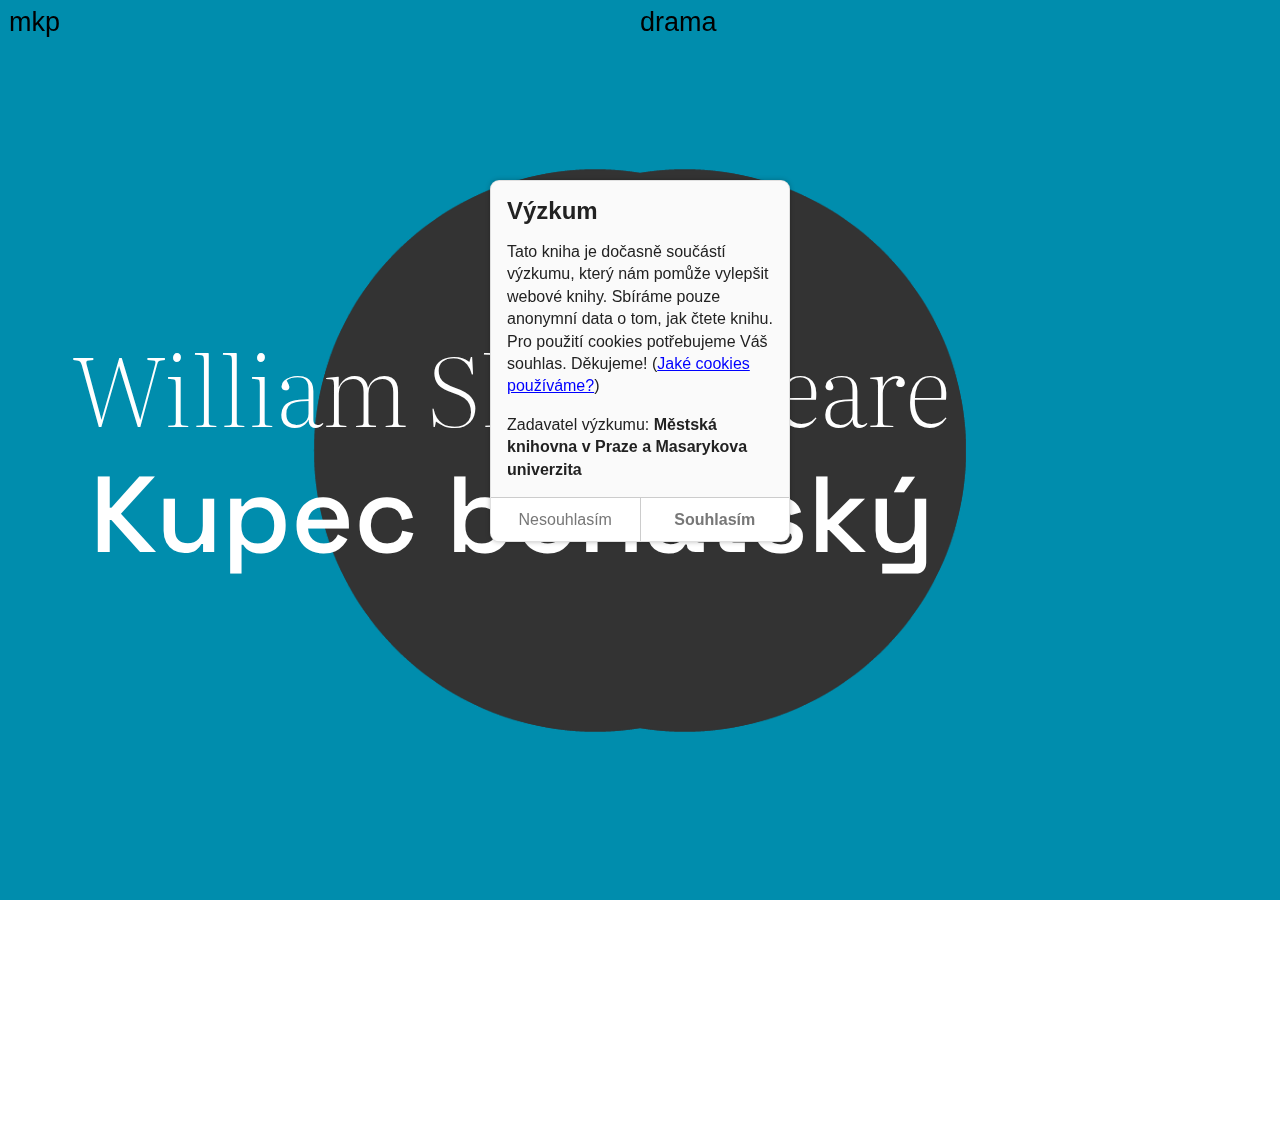
==== commit 5f4c10c7: "Deploying to docs from @ books-are-next/shakespeare-kupec-benatsky@eb169bbae4dba71c27c83b58689684418" ====
--- a/index.html
+++ b/index.html
@@ -7,7 +7,7 @@
     <meta name="apple-mobile-web-app-title" content="">
     <meta name="apple-mobile-web-app-capable" content="yes">
     <title>Kupec benátský</title>
-    <link rel="stylesheet" href="./style/style.min.css" media="screen" integrity="sha256-cSpK/fmbRYX9k9toxeVMXZI2o3AxfXDMqSCMEZlDMsU=">
+    <link rel="stylesheet" href="./style/style.min.css" media="screen" integrity="sha256-Rb3fubUbkI58n0BV9VQTGQVMbtXvksld2u3AgPFfgoo=">
     <meta name="nb-research" content="Tato kniha je dočasně součástí výzkumu, který nám pomůže vylepšit webové knihy. Sbíráme pouze anonymní data o tom, jak čtete knihu. Pro použití cookies potřebujeme Váš souhlas. Děkujeme! (<a href='https://www.mlp.cz/cz/o-knihovne/cisla-dokumenty-povinne-informace/povinne-dostupne-informace/cookies/'>Jaké cookies používáme?</a>)">
     <meta name="nb-research-orgs" content="Městská knihovna v Praze a Masarykova univerzita">
     <meta name="nb-research-ga" content="UA-187132260-1">
@@ -46,7 +46,7 @@
     <link rel="prev" href="./index.html">
     <link rel="next" href="./promo.html">
     <link rel="self" href="index.html">
-    <meta name="nb-identifier" content="shakespeare-kupec-benatsky-336c022">
+    <meta name="nb-identifier" content="shakespeare-kupec-benatsky-eb169bb">
     <meta name="nb-role" content="cover">
   </head>
   <body class="content-drama nb-role-cover nb-custom-style" data-nb-words="6" data-nb-chars="41">
@@ -120,6 +120,6 @@
         </ul>
       </nav>
     </main>
-    <script type="text/javascript" src="./scripts/bundle.js" integrity="sha256-8ku8Tto9ylCLHYzfy93P/Ed4yA0buoeRfP9x6YWnpgQ="></script>
+    <script type="text/javascript" src="./scripts/bundle.js" integrity="sha256-vfjOb68TYKwydbA6VoqNahs+Oae7h/iRCJb/5YZHc8w="></script>
   </body>
 </html>--- a/style/style.min.css
+++ b/style/style.min.css
@@ -1,3 +1,3 @@
 @charset "UTF-8";@keyframes slide-from-left{0%{transform:translateX(-100px)}100%{transform:translateX(0)}}@keyframes pagination-slide-in{0%{transform:translateX(80px);opacity:0}100%{transform:translateX(0);opacity:1}}@keyframes pagination-slide-in-rev{0%{transform:translateX(-80px);opacity:0}100%{transform:translateX(0);opacity:1}}@keyframes slide-from-top{0%{transform:translateY(-100px)}100%{transform:translateY(0)}}@keyframes pulse-opacity{0%{opacity:.2}50%{opacity:.8}100%{opacity:.2}}@keyframes highlight{0%{background-color:var(--highlight-color)}100%{background-color:initial}}@keyframes fade-in{0%{opacity:0}100%{opacity:1}}@keyframes slide-up{0%{transform:translateY(30vh);opacity:0}100%{transform:translateY(0);opacity:1}}@keyframes pagination-bar-fade{0%{display:block;opacity:0}20%{display:block;opacity:.5}100%{display:block;opacity:0;display:none}}:root{--content-max-width:35rem;--content-margin-left:auto;--content-margin-right:auto;--content-font:Archivo, sans-serif;--heading-font:RightGrotesk, sans-serif;--heading-font-weight:normal;--base-font-size:18px;--font-size-ratio:1;--base-padding:16px;--small-padding:6px;--border-radius:6px;--border-radius-xl:9px;--ui-font:-apple-system, BlinkMacSystemFont, Segoe UI, Roboto, Helvetica, Arial, sans-serif, Apple Color Emoji, Segoe UI Emoji, Segoe UI Symbol;--ui-font-size:calc(16px * var(--font-size-ratio));font-size:calc(var(--base-font-size) * var(--font-size-ratio))}html{scroll-padding-top:100px}body{margin:0;background:var(--background);min-height:100vh}@media(min-width:990.1px){body.nb-controls-open{--margins:calc(
       100vw - 24rem - var(--content-max-width) - 2 * var(--base-padding)
-    );--content-margin-left:calc(var(--margins) / 2);--content-margin-right:auto}}body>[role=doc-toc]{display:none}main select{font-size:1rem;-webkit-appearance:none}.emoji{font-family:sans-serif}.scrollable-wrapper{height:100%;overflow:hidden}.scrollable{height:100%;padding-bottom:2rem;box-sizing:border-box;overflow-y:auto}.auto-cols{display:grid;grid-template-columns:auto auto;grid-gap:30px;align-items:end}.svg-icon{width:1.5em;height:auto;vertical-align:bottom;fill:var(--ui-c-text-shade)}body{--background:white;--transparent-background:rgba(255, 255, 255, 0);--text-color:black;--accent-color:#0033f8;--highlight-color:yellow;--link:blue;--visited:purple;--ui-c-bg:#fff;--ui-c-bg-shade:#fafafa;--ui-c-soft:#ccc;--ui-c-medium:#aaa;--ui-c-text-shade:#777;--ui-c-text:#222;--ui-box-shadow-color:rgba(0, 0, 0, 0.1);--ui-box-shadow:0 0 5px rgba(0, 0, 0, 0.25);--ui-inset-shadow:inset 0 0 4px rgba(0, 0, 0, 0.3);--ui-c-warning:red;--soft-border-color:rgba(0, 0, 0, 0.1);--ui-c-shadow:rgba(0, 0, 0, 0.5)}@media(prefers-color-scheme:dark){body{--background:#333;--transparent-background:#33333300;--text-color:#eee;--accent-color:#53c3ff;--highlight-color:#9b3200;--link:aqua;--visited:pink;--ui-c-bg:#444;--ui-c-bg-shade:#555;--ui-c-soft:#666;--ui-c-medium:#777;--ui-c-text-shade:#ddd;--ui-c-text:#eee;--ui-box-shadow-color:rgba(0, 0, 0, 0.2);--ui-box-shadow:0 0 5px rgba(0, 0, 0, 0.7);--ui-inset-shadow:inset 0 0 4px rgba(0, 0, 0, 0.7);--ui-c-warning:red;--soft-border-color:rgba(255, 255, 255, 0.1);--ui-c-shadow:rgba(255, 255, 255, 0.5)}}body.nb-color-scheme-light{--background:white;--transparent-background:rgba(255, 255, 255, 0);--text-color:black;--accent-color:#0033f8;--highlight-color:yellow;--link:blue;--visited:purple;--ui-c-bg:#fff;--ui-c-bg-shade:#fafafa;--ui-c-soft:#ccc;--ui-c-medium:#aaa;--ui-c-text-shade:#777;--ui-c-text:#222;--ui-box-shadow-color:rgba(0, 0, 0, 0.1);--ui-box-shadow:0 0 5px rgba(0, 0, 0, 0.25);--ui-inset-shadow:inset 0 0 4px rgba(0, 0, 0, 0.3);--ui-c-warning:red;--soft-border-color:rgba(0, 0, 0, 0.1);--ui-c-shadow:rgba(0, 0, 0, 0.5)}body.nb-color-scheme-dark{--background:#333;--transparent-background:#33333300;--text-color:#eee;--accent-color:#53c3ff;--highlight-color:#9b3200;--link:aqua;--visited:pink;--ui-c-bg:#444;--ui-c-bg-shade:#555;--ui-c-soft:#666;--ui-c-medium:#777;--ui-c-text-shade:#ddd;--ui-c-text:#eee;--ui-box-shadow-color:rgba(0, 0, 0, 0.2);--ui-box-shadow:0 0 5px rgba(0, 0, 0, 0.7);--ui-inset-shadow:inset 0 0 4px rgba(0, 0, 0, 0.7);--ui-c-warning:red;--soft-border-color:rgba(255, 255, 255, 0.1);--ui-c-shadow:rgba(255, 255, 255, 0.5)}body.nb-color-scheme-sepia{--background:#eccfb3;--transparent-background:rgba(236, 207, 179, 0);--text-color:#614429;--accent-color:#9a4c2d;--highlight-color:yellow;--link:#753115;--visited:#66525e;--ui-c-bg:#ffe5d0;--ui-c-bg-shade:#f5d8bc;--ui-c-soft:#dcbfa3;--ui-c-medium:#ba9d81;--ui-c-text-shade:#a18468;--ui-c-text:#4a2d12;--ui-box-shadow-color:rgba(62, 32, 7, 0.25);--ui-box-shadow:0 0 5px rgba(62, 32, 7, 0.25);--ui-inset-shadow:inset 0 0 4px rgba(62, 32, 7, 0.3);--ui-c-warning:red;--soft-border-color:rgba(62, 32, 7, 0.1);--ui-c-shadow:rgba(62, 32, 7, 0.5)}body{color:var(--text-color);background:var(--background)}body :link{color:var(--link)}body :visited{color:var(--visited)}.content{margin:0 var(--content-margin-right)0 var(--content-margin-left);max-width:var(--content-max-width);padding:calc(var(--base-padding) * 2)var(--base-padding)}body.nb-paginated main .begin-nav a[rel=prev],body.nb-paginated main .begin-nav a[rel=next],body.nb-paginated main .end-nav a[rel=prev],body.nb-paginated main .end-nav a[rel=next]{text-indent:-9999px}body.nb-paginated main .begin-nav a[rel=prev]:focus,body.nb-paginated main .begin-nav a[rel=next]:focus,body.nb-paginated main .end-nav a[rel=prev]:focus,body.nb-paginated main .end-nav a[rel=next]:focus{text-indent:0}body.nb-paginated-back .content,body.nb-paginated-forward .content{overflow:hidden}body.nb-paginated-back .content .visible,body.nb-paginated-forward .content .visible{animation:pagination-slide-in .3s}body.nb-paginated-back .content .visible{animation:pagination-slide-in-rev .3s}.nb-cropped .chunk{visibility:hidden}.nb-cropped .visible{visibility:visible;will-change:transform,opacity}.nb-paginated .step-forward{animation:pagination-slide-in .3s}.nb-paginated .step-back{animation:pagination-slide-in-rev .3s}main .idea:target{animation:highlight 3s ease-in-out}main .idea:target+dd{animation:highlight 3s ease-in-out}main .highlighted{animation:highlight .8s ease-in-out;will-change:background-color}main #chunk1:target,main #chunk1.highlighted,main #idea1:target,main #idea1.highlighted{animation:none}main #chapter-end{margin-bottom:100vh}main .begin-nav,main .end-nav{padding:var(--base-padding)0 10vh}main .begin-nav ul,main .begin-nav li,main .end-nav ul,main .end-nav li{display:block;margin:0;padding:0;list-style-type:none}main .begin-nav a[rel=index],main .end-nav a[rel=index]{display:none}main .begin-nav a[rel=prev],main .begin-nav a[rel=next],main .end-nav a[rel=prev],main .end-nav a[rel=next]{display:block}main .begin-nav a[rel=next],main .end-nav a[rel=next]{padding-top:5vh;padding-bottom:5vh}main p,main blockquote,main dl,main fieldset,main figure,main ul,main ol,main table,main li,main dd,main dt,main td,main th,main figcaption{font-family:var(--content-font);line-height:1.5;font-size:1rem}main button,main input,main select{font-family:var(--ui-font);font-size:.8rem}main h1,main h2,main h3,main h4,main h5,main h6{font-family:var(--heading-font);font-weight:var(--heading-font-weight);line-height:1.1;margin:1.5rem 0 .125rem}main h1{font-size:2rem}main h2{font-size:1.5rem}main h3{font-size:1.25rem}main h4{font-size:1.125rem}main h5{text-transform:uppercase;font-weight:700;font-size:1rem}main h6{text-transform:uppercase;font-size:1rem}main h1.hidden-title{display:none}main p,main blockquote,main dl,main ul,main ol{margin:0 0 .5rem}main table,main fieldset,main figure{margin:0 0 1rem}main ul,main ol{padding-left:1.125rem}main hr{margin:3rem 0;border:1px solid}main .button,main button{border:1px solid var(--ui-c-medium);background:var(--ui-c-soft);border-radius:var(--border-radius)}main img{max-width:100%}main .footnotes{display:none}main sup[id^=fnref]{vertical-align:baseline}main sup[id^=fnref]+sup[id^=fnref]::before{content:", ";vertical-align:baseline;font-family:var(--ui-font);font-size:.8rem;position:relative;top:-.3em;line-height:1}main sup[id^=fnref] a.footnote-ref{font-family:var(--ui-font);font-weight:700;text-indent:0;color:var(--ui-c-text-shade);vertical-align:baseline;padding:.5em .75em .4em;margin:0 -.75em;border-radius:.5em;line-height:1;text-decoration:none;font-size:.8em;position:relative;top:-.3em;color:var(--accent-color);overflow:hidden;white-space:nowrap}@media(hover){main sup[id^=fnref] a.footnote-ref:hover{background:var(--accent-color);color:var(--background)}}:root{--annotation-margin-top:-0.8em;--annotation-color:black;--annotation-highlight:#ffa}main .annotation,.footnote-content .annotation,.annotation-styles .annotation{display:inline;padding:.1rem .125rem;margin:0 -.125rem;color:var(--annotation-color);background:var(--annotation-highlight);border-radius:3px}main .annotation__head,.footnote-content .annotation__head,.annotation-styles .annotation__head{color:inherit;content:"‼️";background:0 0;font-size:.8em;position:absolute;opacity:.7;line-height:1;border-radius:4px 4px 0 0;cursor:pointer;margin:var(--annotation-margin-top)0 0 -.7rem;padding:.5rem;text-indent:0;font-style:normal;transition:transform .2s ease-out;will-change:transform}@media(hover){main .annotation__head:hover,.footnote-content .annotation__head:hover,.annotation-styles .annotation__head:hover{transform:scale(1.2)}}main .annotation__head::after,.footnote-content .annotation__head::after,.annotation-styles .annotation__head::after{content:attr(data-note);font-size:.8em;margin:-.1rem 0 0 .1rem;position:absolute;white-space:nowrap}.nb-ui-big-title{font-size:calc(1.5 * var(--ui-font-size));margin:calc(var(--base-padding)/2)0}.nb-ui-title{font-size:var(--ui-font-size);font-weight:600}.nb-ui-blank{font-style:italic;color:var(--ui-c-medium)}.nb-ui-note{font-size:calc(.8 * var(--ui-font-size));margin-bottom:0}.dot-select{opacity:.7;cursor:pointer}.dot-select.dot-selected{opacity:1}.button-zero-bar{height:0;margin:-1rem .5rem 1rem}.button-zero-bar--bottom{margin-bottom:3rem}.button-zero-bar--single-button{display:flex;flex-direction:row-reverse}.button-zero-bar--two-buttons{display:grid;grid-template-columns:2rem 1fr 2rem;align-items:start}.button-zero-bar--two-buttons .round-button:last-child{grid-column:3}.round-button{display:block;width:2rem;height:2rem;border-radius:1.5rem;border:none;cursor:pointer;color:var(--ui-c-bg);background-color:var(--accent-color);box-shadow:2px 2px 5px rgba(0,0,0,.2);transition:.3s ease-in;will-change:box-shadow,transform}.round-button .svg-icon{width:1.25rem;fill:var(--ui-c-bg)}@media(hover){.round-button:hover{transform:translateY(-3px);box-shadow:4px 4px 5px rgba(0,0,0,.4)}}.round-button--warning{background-color:var(--ui-c-warning)}.nb-annotations{font-family:var(--ui-font);font-size:var(--ui-font-size)}.nb-annotations .annotation-buttons{position:fixed;top:0;left:0;right:0;z-index:5001;will-change:transform;animation:slide-from-top .2s ease-out}.nb-annotations .annotation-buttons .button-wrapper{padding:calc(var(--base-padding)/2);text-align:center}.nb-annotations .annotation-buttons .action-button,.nb-annotations .annotation-buttons .style-button{display:inline-block;margin-right:calc(var(--base-padding)/2);margin-bottom:calc(var(--base-padding)/2);position:relative;cursor:pointer;transform-origin:50% 50%;transition:.2s ease-in;will-change:transform;text-align:center;width:2.5rem;height:2.5rem;line-height:2.5rem;font-size:1.5rem;box-sizing:border-box;border:1px solid var(--ui-c-soft);font-family:var(--content-font);vertical-align:top;font-weight:700;color:var(--ui-c-text);background:var(--ui-c-bg);box-shadow:var(--ui-box-shadow);border-radius:var(--border-radius)}@media(hover){.nb-annotations .annotation-buttons .action-button:hover,.nb-annotations .annotation-buttons .style-button:hover{transform:scale(1.1)}}.nb-annotations .annotation-buttons .action-button:last-child,.nb-annotations .annotation-buttons .style-button:last-child{margin-right:0}.nb-annotations .annotation-buttons .style-button{color:var(--annotation-color);background:var(--annotation-highlight)}.nb-annotations .annotation-buttons.annotation-buttons--new .quick-note::after{content:"…";position:absolute;right:0;bottom:0;left:0;font-size:80%;line-height:1.4rem;opacity:.3;text-align:center}.nb-annotations .annotation-detail{position:fixed;left:calc(var(--base-padding)/2);bottom:calc(var(--base-padding)/2);right:calc(var(--base-padding)/2);z-index:1501;box-sizing:border-box}@media screen and (min-width:432px){.nb-annotations .annotation-buttons .button-wrapper{text-align:left}.nb-annotations .annotation-detail{right:auto;min-width:24rem}}.nb-annotations .annotation-detail__note{min-height:4rem;padding:.5rem;background:var(--ui-c-bg);border-radius:var(--border-radius);box-shadow:var(--ui-inset-shadow);max-height:6rem;overflow-x:hidden;overflow-y:auto}.nb-annotations .annotation-detail__tools{display:flex;flex-direction:row-reverse;padding:.5rem;background:var(--ui-c-bg-shade)}.nb-annotations .annotation-detail__close,.nb-annotations .annotation-detail__destroy{font-size:1.5rem;width:2rem;text-indent:9999px;border:none;background-color:initial;background-position:100%;background-repeat:no-repeat;background-size:contain;white-space:nowrap;box-sizing:border-box;overflow:hidden;cursor:pointer;transition:.2s ease-in;will-change:transform;transform-origin:50% 50%}@media(hover){.nb-annotations .annotation-detail__close:hover,.nb-annotations .annotation-detail__destroy:hover{transform:scale(1.1)}}.nb-annotations .annotation-detail__close{margin-left:auto;background-image:url("data:image/svg+xml;utf8,<svg xmlns='http://www.w3.org/2000/svg' width='24' height='24' viewBox='0 0 24 24'><path fill='none' d='M0 0h24v24H0V0z'/><path d='M12 2C6.48 2 2 6.48 2 12s4.48 10 10 10 10-4.48 10-10S17.52 2 12 2zm0 18c-4.41 0-8-3.59-8-8s3.59-8 8-8 8 3.59 8 8-3.59 8-8 8zm4.59-12.42L10 14.17l-2.59-2.58L6 13l4 4 8-8z' fill='green' /></svg>")}.nb-annotations .annotation-detail__destroy{color:var(--ui-c-warning);background-position:0;background-image:url("data:image/svg+xml;utf8,%3Csvg viewBox=%224 0 16 24%22 width=%2224%22 height=%2224%22 xmlns=%22http://www.w3.org/2000/svg%22%3E%3Cpath d=%22M19 4H15.5l-1-1h-5l-1 1H5V6H19V4zM5.979 7.967 6 19c0 1.1.9 2 2 2h8C17.1 21 18 20.1 18 19L17.979 7.967h-12z%22 fill=%22red%22/%3E%3C/svg%3E")}.nb-desk{font-family:var(--ui-font);padding:var(--base-padding)calc(2 * var(--base-padding));overflow-y:auto}@media screen and (max-width:400px){.nb-desk{padding:var(--base-padding)}}.nb-desk .nb-desk__show-all-toggle{display:block;padding:calc(var(--base-padding)/2)0;text-align:right}.nb-desk h2{margin:0 0 calc(var(--ui-font-size)/2)}.nb-desk .nb-desk__chapter .desk__list{max-width:35rem;margin-bottom:1rem}.nb-desk .nb-desk__chapter .desk__list__detail{margin-bottom:1rem}.nb-desk .nb-desk__chapter .desk__notes{margin-bottom:1rem}.nb-desk .nb-desk__chapter .title-bar{grid-column:1/-1;padding:calc(var(--base-padding)/2)0;cursor:pointer;font-weight:700}.nb-desk .nb-desk__chapter .title-bar.title-bar--collapsed{border-bottom:1px solid var(--ui-c-soft)}.nb-desk .nb-desk__count{display:inline-block;font-size:70%;background:var(--ui-c-bg-shade);padding:3px 5px;margin-left:calc(var(--base-padding)/2);border-radius:var(--ui-font-size)}.nb-desk .desk__content-box{box-shadow:var(--ui-box-shadow);margin-bottom:var(--base-padding);border-radius:var(--border-radius-xl)}.nb-desk .desk__content-box--editing{box-shadow:var(--ui-inset-shadow)}.nb-desk .desk__content-box__buttons{height:1rem;margin-bottom:2rem}.nb-desk .desk__annotation{position:relative;margin-bottom:1rem}.nb-desk .desk__annotation--box{padding:calc(var(--base-padding)/2);box-shadow:var(--ui-box-shadow);border-radius:var(--border-radius)}.nb-desk .desk-annotation-wrapper{font-family:var(--content-font);color:var(--ui-c-text-shade)}.nb-desk .annotation__head{display:none}.nb-desk .annotation__symbol{display:block;margin-top:-.25em;font-family:var(--content-font);padding-bottom:.25em}.nb-desk .annotation__name{font-family:var(--ui-font);padding-left:.25em}.nb-desk .annotation{display:inline;padding:.1rem .125rem;margin:0 -.125rem;border-radius:3px;background-color:var(--ui-c-bg-shade)}.nb-desk .annotation[data-hl=this]{color:var(--annotation-color);background:var(--annotation-highlight)}.nb-desk .desk__note-wrapper{padding:calc(var(--base-padding)/2);box-shadow:var(--ui-box-shadow);border-radius:var(--border-radius)}.nb-desk .desk__note-editor{box-shadow:var(--ui-inset-shadow);border-radius:var(--border-radius)}.nb-desk .desk__note-editor__input{border:none;padding:calc(var(--base-padding)/2);border-radius:var(--border-radius);min-height:4rem;box-sizing:border-box}.desk__annotation__note{font-family:calc(var(--ui-font-size) * .8);border-top:1px solid var(--accent-color);padding-top:calc(var(--base-padding)/2);margin-top:calc(var(--base-padding)/2)}.nb-navigation nav{font-size:var(--ui-font-size)}.nb-navigation nav .nav-bar{--height:6px;display:block;position:fixed;left:var(--base-padding);bottom:0;width:calc(100vw - 2 * var(--base-padding));border-right:1px solid var(--ui-c-shadow);height:var(--height);margin:0;list-style-type:none;box-sizing:border-box}.nb-navigation nav .nav-bar .nav-bar__overlay{position:absolute;bottom:0;left:0;width:100%;height:30px;background:linear-gradient(to bottom,var(--transparent-background) 0%,var(--background) 100%)}.nb-navigation nav .nav-bar .chapter{display:block;border-left:1px solid var(--ui-c-shadow);list-style-type:none;position:absolute;top:0;z-index:1011;height:var(--height);margin:0;box-sizing:border-box;white-space:nowrap;overflow:hidden}.nb-navigation nav .nav-bar .info{visibility:hidden}.nb-navigation nav .nav-bar .pointer{display:block;list-style-type:none;position:absolute;bottom:0;left:0;height:2px;width:0;z-index:1010;background:var(--accent-color)}.nb-navigation nav .top-bar{display:none;font-family:var(--content-font);font-size:var(--ui-font-size);position:absolute;top:0;left:0;right:0;overflow:hidden}.nb-navigation nav .top-bar p.info{font-family:var(--heading-font);font-weight:var(--heading-font-weight);max-width:var(--content-max-width);padding:calc(var(--base-padding))var(--base-padding);margin:0 var(--content-margin-right)0 var(--content-margin-left)}.nb-navigation nav .top-bar p.info a{color:var(--text-color);text-decoration:none}.nb-navigation nav .top-bar p.info .chapter{display:none}.nb-navigation nav .top-bar .fixed p.info .chapter{display:inline-block}.nb-navigation nav .next,.nb-navigation nav .prev{display:none}.nb-navigation nav .button-navigation{pointer-events:none}.nb-navigation nav .button-navigation .back-button,.nb-navigation nav .button-navigation .forward-button{pointer-events:none;position:fixed;opacity:.25;z-index:900;left:2px;top:25vh;line-height:25vh;text-align:center;width:calc(5vw + 24px);height:50vh}.nb-navigation nav .button-navigation .forward-button{left:auto;right:2px}@media screen and (max-width:990px){.nb-navigation nav .button-navigation .back-button{text-align:left}.nb-navigation nav .button-navigation .forward-button{text-align:right}}@media screen and (max-width:432px){.nb-navigation nav .button-navigation .back-button svg{margin-left:-.5em}.nb-navigation nav .button-navigation .forward-button svg{margin-right:-.5em}}.nb-role-cover .nb-navigation nav .button-navigation .back-button,.nb-role-break .nb-navigation nav .button-navigation .back-button{display:none}.nb-role-cover .nb-navigation nav .button-navigation .forward-button,.nb-role-break .nb-navigation nav .button-navigation .forward-button{top:0;left:0;right:0;width:100vw;height:100vh}.nb-role-cover .nb-navigation nav .button-navigation .forward-button svg,.nb-role-break .nb-navigation nav .button-navigation .forward-button svg{display:none}.nb-role-break .nb-navigation nav .button-navigation .back-button svg,.nb-role-break .nb-navigation nav .button-navigation .forward-button svg{display:none}.nb-progress{font-family:var(--ui-font);font-size:var(--ui-font-size)}.nb-progress .current-position{z-index:1020;border:none;background:0 0;display:block;font-size:calc(var(--ui-font-size) * .8);font-family:var(--ui-font);text-align:right}.nb-progress .current-position--display{position:fixed;right:0;bottom:0;margin:0;padding:8px calc(var(--base-padding) - 1px);opacity:.5;pointer-events:none}.nb-progress .current-position--config{display:flex;text-align:left}.nb-progress .current-position--config label{display:block;margin-right:1rem;text-indent:-1rem;padding-left:1rem}.nb-progress .progress--collapsed{margin:0 0 var(--base-padding)var(--base-padding);float:right}.nb-progress.turn-to{margin:var(--ui-font-size)0;padding-bottom:var(--ui-font-size);border:1px solid var(--ui-c-soft);border-radius:var(--border-radius);padding:var(--base-padding)}.nb-progress.turn-to h3{margin-top:0}.nb-progress.turn-to .progress{display:flex}.nb-progress.turn-to select{max-width:100%;font-size:1rem;padding:0 .25rem}.nb-progress .progress__idea,.nb-progress .progress__chapter{display:block;font-family:var(--ui-font);flex-grow:0;flex-shrink:1;padding-right:.5rem}.nb-progress .progress__chapter{max-width:40%}.nb-seq-return{font-family:var(--ui-font);font-size:var(--ui-font-size);position:fixed;bottom:calc(1.75 * var(--base-padding));right:var(--base-padding);max-width:calc(100vw - 2 * var(--base-padding));animation:slide-up .2s ease-out;z-index:4000;min-height:1.5rem}.nb-seq-return .seq-text{padding:calc(var(--base-padding)/2)}.nb-seq-return .seq-return-toggle{font-family:var(--ui-font);display:block;min-width:1.5rem;height:1.5rem;line-height:1.5rem;text-align:center;float:right;padding:.25rem;cursor:pointer;opacity:.5}@media(hover){.nb-seq-return .seq-return-toggle:hover{opacity:1}}.nb-seq-return .seq-return{margin:0 auto;background:var(--ui-c-bg-shade);border:1px solid var(--ui-c-soft);border-radius:var(--border-radius-xl);overflow:hidden;box-shadow:var(--ui-box-shadow)}.nb-seq-return p,.nb-seq-return .seq-buttons a{font-size:calc(var(--ui-font-size) * .8);padding:calc(var(--base-padding)/2);margin:0;line-height:1.4;cursor:pointer}.nb-seq-return .close{float:right;padding:calc(var(--base-padding)/2);cursor:pointer}.nb-seq-return .seq-buttons{display:flex;border-top:1px solid var(--ui-c-soft)}.nb-seq-return .seq-buttons:first-child{border:none}.nb-seq-return .seq-buttons a{background:var(--ui-c-bg);white-space:nowrap;border:solid var(--ui-c-soft);border-width:0 1px 0 0;flex:1 1;text-align:center;text-decoration:none;color:var(--ui-c-text-shade)}.nb-seq-return .seq-buttons a:last-child{border-right:0}.nb-peeks{font-family:var(--ui-font);font-size:var(--ui-font-size);position:fixed;z-index:1205;bottom:0;left:0;right:0}.nb-peeks .peeks{max-height:60vh;margin:0 var(--content-margin-right)0 var(--content-margin-left);max-width:calc(var(--content-max-width) + 2 * var(--base-padding))}.nb-peeks .peeks .peek{position:relative;box-sizing:border-box;border:1px solid var(--ui-c-soft);border-radius:var(--border-radius)var(--border-radius)0 0;box-shadow:var(--ui-box-shadow);overflow:hidden;transition:bottom .2s ease-out;animation:slide-up .2s ease-out;display:none}.nb-peeks .peeks .peek .peek-content{padding:4rem 1rem 2rem;max-height:calc(60vh - 6rem);background:var(--ui-c-bg);overflow-y:scroll;-webkit-overflow-scrolling:touch}.nb-peeks .peeks .peek .peek-head{position:absolute;display:flex;top:0;left:0;right:0;height:2rem;line-height:2rem;text-align:left;border-bottom:1px solid var(--ui-c-soft);z-index:1210}.nb-peeks .peeks .peek .peek-head .peek-info{flex-grow:1;padding:0 var(--base-padding)}.nb-peeks .peeks .peek .peek-head .peek-info p{margin:0;line-height:2rem}.nb-peeks .peeks .peek .peek-head .peek-close{display:block;width:3rem;height:2rem;font-size:var(--ui-font-size);border:none;color:var(--ui-c-text);background:0 0;cursor:pointer;text-align:center}.nb-peeks .peeks .peek:nth-last-child(3),.nb-peeks .peeks .peek:nth-last-child(2){display:block;height:2vh;margin-bottom:-1vh;background:var(--ui-c-bg-shade)}.nb-peeks .peeks .peek:nth-last-child(3) .peek-head,.nb-peeks .peeks .peek:nth-last-child(3) .peek-content,.nb-peeks .peeks .peek:nth-last-child(2) .peek-head,.nb-peeks .peeks .peek:nth-last-child(2) .peek-content{display:none}.nb-peeks .peeks .peek:last-child{display:block;height:auto;margin-bottom:0}.nb-peeks .peeks .footnote-backref{display:none}.nb-toc{padding-bottom:calc(4 * var(--base-padding))}@media screen and (max-width:400px){.nb-toc{padding:var(--base-padding)}}.nb-toc h1{padding:var(--base-padding)calc(2 * var(--base-padding))}.nb-toc ul,.nb-toc ol{font-size:1rem;font-family:var(--content-font);padding:0;border:solid var(--ui-c-soft);border-width:1px 0}.nb-toc ul li,.nb-toc ol li{padding:.5rem var(--base-padding).5rem calc(2 * var(--base-padding));border-bottom:1px solid var(--ui-c-soft)}.nb-toc ul li:last-child,.nb-toc ol li:last-child{border-bottom:none}.nb-toc ul ul,.nb-toc ul ol,.nb-toc ol ul,.nb-toc ol ol{margin:.5rem calc(-1 * var(--base-padding))0 0;padding-left:2rem;border-width:1px 0 0}.nb-toc ul ul li,.nb-toc ul ol li,.nb-toc ol ul li,.nb-toc ol ol li{padding-left:0}.nb-toc ul ul li:last-child,.nb-toc ul ol li:last-child,.nb-toc ol ul li:last-child,.nb-toc ol ol li:last-child{padding-bottom:0}.nb-toc ul{padding-left:0}.nb-toc ul>li{list-style-type:none}.nb-toc .current-chapter{color:var(--accent-color)}.nb-toc .toggle{display:block;float:right;cursor:pointer;margin-top:-.1rem;padding:0;border:none;background:0 0;color:var(--ui-c-text);font-size:1rem;clear:both}.nb-toc li.folded ol,.nb-toc li.folded ul{display:none}.nb-toc-other{font-size:1rem;padding:0 calc(2 * var(--base-padding))var(--base-padding)}.nb-toc a,.nb-toc-other a{font-weight:700;color:var(--text-color);text-decoration:none}@media(hover){.nb-toc a:hover,.nb-toc-other a:hover{text-decoration:underline}}.nb-toc .headings-toc a,.nb-toc-other .headings-toc a{font-weight:400}.nb-toc-other{font-family:var(--content-font)}.nb-controls{font-family:var(--ui-font);font-size:var(--ui-font-size);color:var(--ui-c-text)}.nb-controls .button{color:var(--accent-color);padding:var(--small-padding);font-size:calc(var(--ui-font-size) * .9);box-shadow:var(--ui-box-shadow);border:none;border-radius:var(--border-radius);background:var(--ui-c-bg);line-height:1.6;cursor:pointer}.nb-controls .button.button-primary{color:var(--ui-c-bg);background-color:var(--accent-color)}.nb-controls .button.button-primary .svg-icon{fill:var(--ui-c-bg)}.nb-controls .icon-link{font-size:var(--ui-font-size);font-weight:400;cursor:pointer;color:var(--accent-color);margin:0 1rem;white-space:nowrap;line-height:1.5}.nb-controls .icon-link svg{fill:var(--accent-color)}@media(hover){.nb-controls .icon-link:hover{text-decoration:none}}.nb-controls .controls-launcher{display:flex;position:fixed;top:0;right:0;z-index:2000;cursor:pointer}.nb-controls .controls-launcher div{display:none}@media(hover){.nb-controls .controls-launcher div{display:block;opacity:0}.nb-controls .controls-launcher:hover div{opacity:.25}}.nb-controls .controls-launcher div{height:48px;line-height:48px;margin-left:var(--base-padding);padding-left:var(--base-padding);padding-right:var(--base-padding);text-align:right}.nb-controls .controls-launcher div:last-child{opacity:.5;display:block}@media(hover){.nb-controls .controls-launcher div:hover{opacity:1}}.nb-controls .controls-launcher div .svg-icon{vertical-align:middle}.nb-controls .control{display:grid;grid-template-rows:calc(3 * var(--ui-font-size))1fr;height:100%;position:fixed;z-index:5000;top:0;right:0;bottom:0;background:var(--ui-c-bg);width:24rem;max-width:100vw;box-sizing:border-box;box-shadow:var(--ui-box-shadow);transition:top .2s ease-out;animation:slide-from-top .2s ease-out;font-size:var(--ui-font-size)}@media(max-width:990px){.nb-controls .control{left:0;width:auto}}.nb-controls .control .control-bar{display:flex;grid-row:1;width:24rem;max-width:100vw;box-shadow:rgba(0,0,0,.3)-3px 0 4px inset;background:var(--ui-c-bg-shade);overflow:hidden}@media(max-width:990px){.nb-controls .control .control-bar{width:100vw}}.nb-controls .control .control-bar .tab{display:block;height:100%;flex-grow:1;min-width:0;padding:0 var(--base-padding);line-height:3.5;box-sizing:border-box;font-size:calc(var(--ui-font-size) * .9);cursor:pointer;text-overflow:ellipsis;text-align:center;white-space:nowrap;overflow:hidden}.nb-controls .control .control-bar .tab--selected{box-shadow:var(--ui-box-shadow);background:var(--ui-c-bg);color:var(--accent-color)}.nb-controls .control .control-bar .close{display:block;position:relative;box-sizing:border-box;width:calc(var(--ui-font-size) * 3);cursor:pointer}.nb-controls .control .control-bar .close span{display:block;position:absolute;top:calc(var(--base-padding)/2);right:calc(var(--base-padding)/2);bottom:calc(var(--base-padding)/2);left:calc(var(--base-padding)/2);padding:calc(var(--base-padding)/4);box-shadow:var(--ui-box-shadow);border-radius:var(--border-radius);background:var(--ui-c-bg);text-align:center;line-height:var(--ui-font-size)}.nb-controls .control .control-bar .close svg{display:block;width:100%;fill:var(--ui-c-text)}.nb-controls .control .control__opened{grid-row:2;display:flex;flex-direction:column;position:relative;box-sizing:border-box;overflow:hidden}.nb-controls .control .control__details{display:flex;align-self:end;z-index:1;width:100%;box-sizing:border-box;box-shadow:0 0 40px var(--ui-c-bg),0 0 40px var(--ui-c-bg),0 0 40px var(--ui-c-bg);background:var(--ui-c-bg);padding:calc(var(--base-padding) * 2);font-size:calc(var(--ui-font-size) * .8)}.nb-controls .control .control__details.show-tips{padding-bottom:0}.nb-controls .control .control__details>div{flex:1;margin-right:var(--ui-font-size)}.nb-controls .control .control__details>div:last-child{margin-right:0}.nb-controls .control .control__details p{margin:0}.nb-controls .control .control__details h3{font-size:calc(var(--ui-font-size) * .8);margin:0}.nb-options{font-size:var(--ui-font-size)}.nb-options .explanation{margin-top:-.5rem;font-size:calc(var(--ui-font-size) * .8);grid-column:1/-1}.nb-options .options-wrapper{display:grid;grid-gap:var(--base-padding);margin:var(--base-padding)calc(2 * var(--base-padding))}@media screen and (max-width:400px){.nb-options .options-wrapper{margin:var(--base-padding)}}.nb-options .cell__title{margin-bottom:calc(var(--ui-font-size)/2)}.nb-options .color-scheme-select{display:grid;grid-template-columns:repeat(4,auto);gap:var(--ui-font-size)}.nb-options .font-size-slider{font-size:24px;line-height:36px;box-sizing:border-box;position:fixed;left:50%;top:50%;width:320px;margin-left:-160px;margin-top:-33vh;background:var(--ui-c-bg);border:1px solid var(--ui-c-soft);padding:24px;border-radius:var(--border-radius);box-shadow:var(--ui-box-shadow);z-index:1;display:none}.nb-options .font-size-slider .enlarge-font-size,.nb-options .font-size-slider .shrink-font-size{color:var(--ui-c-text);vertical-align:top}.nb-options .font-size-slider .enlarge-font-size{font-size:32px;line-height:28px;width:38px;height:38px}.nb-options .font-size-slider .shrink-font-size{font-size:16px;line-height:22px;width:38px;height:38px}.nb-options .font-size-slider .set-font-size{margin:0 24px}.nb-options .font-size-slider.font-size-slider--show{display:block}.nb-options .font-size-slider .font-size-slider__close{display:block;position:relative;z-index:1;float:right;margin:-24px -24px -24px 12px;padding:var(--base-padding);cursor:pointer}.nb-options .font-size-slider p{font-size:24px;line-height:36px;margin:12px 0;text-align:center;clear:right}.nb-options .font-size-slider small,.nb-options .font-size-slider input,.nb-options .font-size-slider big{margin:0 12px 0 0;line-height:24px}.nb-options .font-size-slider big,.nb-options .font-size-slider small{display:inline-block;line-height:24px}.nb-options .font-size-slider .val{font-weight:400;color:var(--ui-c-medium)}.nb-options .annotation-styles .styles{line-height:2}.nb-options .annotation-styles .style{display:inline-block;padding:0 var(--small-padding);margin:0 var(--small-padding)var(--small-padding)0;border:1px solid transparent;border-radius:var(--border-radius);box-shadow:var(--ui-box-shadow);color:#000;cursor:pointer}.nb-options .annotation-styles .style.style-edited{border:1px solid var(--accent-color)}.nb-options .annotation-styles .style .quick{padding-left:.5em;opacity:.5}.nb-options .annotation-styles .style-editor{box-shadow:var(--ui-inset-shadow);padding:var(--base-padding);border-radius:var(--border-radius)}.nb-options .annotation-styles .style-editor input{font-size:var(--ui-font-size);line-height:var(--ui-font-size);height:var(--ui-font-size);padding:var(--small-padding);display:inline-block;vertical-align:top}.nb-options .annotation-styles .style-editor .color-select{display:flex;height:42px;line-height:42px;cursor:pointer;border:1px solid var(--ui-c-soft);border-radius:var(--border-radius);margin:var(--base-padding)0}.nb-options .annotation-styles .style-editor .color-select div{flex:1;text-align:center}.nb-onboarding .onboarding-opener{z-index:1;position:fixed;top:60px;right:var(--base-padding);box-sizing:border-box;margin-left:var(--base-padding);border:1px solid var(--soft-border-color);box-shadow:var(--ui-box-shadow);border-radius:var(--border-radius-xl);font-family:var(--ui-font);font-size:calc(var(--ui-font-size) * .9);line-height:1.4}.nb-onboarding .onboarding-opener .onboarding-opener-bubble{position:relative;margin:0 0 0 auto;max-width:14rem;background:var(--ui-c-bg-shade);color:var(--text-color);border-radius:var(--border-radius-xl)}.nb-onboarding .onboarding-opener .onboarding-opener-bubble:after{content:"";position:absolute;top:-8px;right:var(--border-radius-xl);background-color:var(--ui-c-bg-shade);box-shadow:3px -3px 2px 0 var(--ui-box-shadow-color);content:" ";display:block;height:16px;width:16px;transform:rotate(-45deg)}.nb-onboarding .onboarding-opener .onboarding-opener-bubble .onboarding-opener-intro{padding:var(--base-padding)}.nb-onboarding .onboarding-opener .onboarding-opener-bubble .onboarding-opener-close{cursor:pointer;float:right;padding:var(--base-padding);margin:calc(-1.5 * var(--base-padding))calc(-1.5 * var(--base-padding))0 0;text-align:right;color:var(--text-color)}.nb-onboarding .onboarding-opener .onboarding-opener-bubble .onboarding-opener-open{display:block;text-align:right;margin-top:var(--base-padding);text-decoration:underline}.nb-onboarding .onboarding-opener .buttons{display:flex;border-top:1px solid var(--ui-c-soft);overflow:hidden;border-radius:0 0 var(--border-radius-xl)var(--border-radius-xl)}.nb-onboarding .onboarding-opener .buttons a{padding:calc(var(--base-padding)/2);margin:0;line-height:1.4;cursor:pointer}.nb-onboarding .onboarding-opener .buttons:first-child{border:none}.nb-onboarding .onboarding-opener .buttons a{background:var(--ui-c-bg);white-space:nowrap;border:solid var(--ui-c-soft);border-width:0 1px 0 0;flex:1 1;text-align:center;text-decoration:none;color:var(--ui-c-text-shade)}.nb-onboarding .onboarding-opener .buttons a:last-child{border-right:0}.nb-onboarding .onboarding-overlay{position:fixed;top:0;bottom:0;left:0;right:0;background:var(--ui-c-bg-shade);opacity:.75;-webkit-backdrop-filter:blur(10px);backdrop-filter:blur(10px);z-index:6000}.nb-onboarding .onboarding{font-family:var(--ui-font);font-size:var(--ui-font-size);z-index:6000;position:fixed;top:var(--base-padding);bottom:var(--base-padding);left:var(--base-padding);right:var(--base-padding);border-radius:var(--border-radius-xl);background:var(--ui-c-bg);padding:var(--base-padding);overflow:auto;animation:fade-in .4s ease-in}@media only screen and (min-width:760px){.nb-onboarding .onboarding{bottom:25vh;left:50%;top:auto;right:auto;width:20rem;margin-left:-10rem}}.nb-onboarding h2{margin:0;align-self:end}.nb-onboarding .onboarding__card{display:grid;height:100%;grid-template-rows:1fr 2fr 1fr;align-items:center;grid-gap:var(--base-padding);max-width:calc(16 * var(--ui-font-size));margin:0 auto}.nb-onboarding .onboarding__card svg{display:block;width:100%}@media only screen and (min-width:760px){.nb-onboarding .onboarding__card{height:auto}}.nb-onboarding .onboarding__content{display:grid;grid-template-columns:1fr 2fr;align-items:start;grid-gap:var(--base-padding)}@media only screen and (min-aspect-ratio:3/2) and (max-width:700px){.nb-onboarding .onboarding__card{max-width:none}.nb-onboarding .onboarding__content{display:block;height:calc(4 * var(--ui-font-size))}.nb-onboarding svg{float:left;width:10vw;margin-right:var(--base-padding)}}.nb-onboarding .onboarding__controls{align-self:end}.nb-onboarding .tip p:first-child{margin-top:0}.nb-onboarding .close{display:block;float:right;font-size:var(--ui-font-size);padding:var(--base-padding);margin:calc(-1.5 * var(--base-padding))calc(-1.5 * var(--base-padding))0 -2rem;border:none;background:0 0;cursor:pointer;text-align:right}.nb-onboarding .close svg{width:calc(2 * var(--ui-font-size))}.nb-onboarding .onboarding__controls__button,.nb-onboarding .onboarding__controls__back-button{line-height:calc(3.5 * var(--ui-font-size));height:calc(3.5 * var(--ui-font-size));cursor:pointer;user-select:none}.nb-onboarding .onboarding__controls__back-button{float:left;color:#9a4663;font-size:calc(2 * var(--ui-font-size))}.nb-onboarding .onboarding__controls__button{width:calc(9.5 * var(--ui-font-size));margin:0 auto;border-radius:var(--border-radius);background:#9a4663;color:#fff6de;text-align:center}.nb-onboarding .dots{user-select:none;margin:var(--base-padding)auto 0;text-align:center}.nb-onboarding .dots span{color:#9a4663;line-height:10px;display:inline-block;height:10px;opacity:.5;transform:scale(.5);transition:transform .3s ease-out;will-change:transform;margin-right:12px;cursor:pointer}.nb-onboarding .dots span:last-child{margin-right:0}.nb-onboarding .dots span.current{line-height:10px;opacity:1;transform:scale(.8)}._nb-research{position:fixed;top:20vh;left:50vw;box-sizing:border-box;width:300px;margin-left:-150px;font-family:var(--ui-font);font-size:var(--ui-font-size);background:var(--ui-c-bg-shade);color:var(--ui-c-text);border:1px solid var(--soft-border-color);border-radius:var(--border-radius-xl);box-shadow:var(--ui-box-shadow);overflow:hidden;z-index:4000}._nb-research p{line-height:1.4}._nb-research .plea{max-height:30vh;overflow-y:auto}._nb-research h2,._nb-research p{margin:var(--ui-font-size)}._nb-research .agree{font-weight:700}._nb-research .buttons{display:flex;border-top:1px solid var(--ui-c-soft)}._nb-research .buttons a{padding:calc(var(--base-padding)/2);margin:0;line-height:1.7;cursor:pointer}._nb-research .buttons:first-child{border:none}._nb-research .buttons a{background:var(--ui-c-bg);white-space:nowrap;border:solid var(--ui-c-soft);border-width:0 1px 0 0;flex:1 1;text-align:center;text-decoration:none;color:var(--ui-c-text-shade)}._nb-research .buttons a:last-child{border-right:0}@font-face{font-family:SpaceGrotesk;src:url(../fonts/SpaceGroteskVF.woff2);font-weight:400}@font-face{font-family:LiterataVar;src:url(../fonts/Literata-var.woff2);font-style:normal}@font-face{font-family:LiterataVar;src:url(../fonts/Literata-Italic-var.woff2);font-style:italic}#title-wrapper{--title-size:14vh;--title-line-height:14vh;position:relative;z-index:3000;margin:0;padding:0;width:100vw;height:100vh;background-color:var(--title-color);font-family:SpaceGrotesk;display:flex;align-items:center;overflow:hidden}@media(max-aspect-ratio:1/1){#title-wrapper{--title-size:12vw;--title-line-height:13vw}}#title-wrapper .wrapper{margin:0;padding:0;width:100%;height:100%;display:flex;justify-content:center;align-items:center;position:absolute;top:0;left:0}#title-wrapper .top,#title-wrapper .bottom{box-sizing:border-box;width:100%;padding:5vh 5vh 7vh;position:absolute;align-items:baseline;display:flex;justify-content:space-between}#title-wrapper #title{font-weight:400;color:#fff;margin:0;text-align:center;display:block;max-width:140vh;margin:0 4vw}@media(min-aspect-ratio:1/1){#title-wrapper #title{width:calc(80% - 8vw)}}#title-wrapper #title h2.author{font-family:LiterataVar;font-variation-settings:"wght" 200,"opsz" 72;font-weight:200;font-size:calc(var(--title-size) * .9);line-height:var(--title-line-height);margin:0;padding-bottom:calc(var(--title-size) * .2);color:#fff;position:relative;z-index:2}#title-wrapper #title h1.title{font-size:var(--title-size);line-height:var(--title-line-height);font-weight:500;font-variation-settings:"wght" 515;font-family:SpaceGrotesk;margin:0;position:relative;z-index:2}#title-wrapper h3{font-size:3vh;line-height:3vh;font-variation-settings:"wght" 350;position:absolute;margin:0;padding:0;color:#000;font-weight:400}#title-wrapper h3.publisher{top:1vh;left:1vh}#title-wrapper h3.edition{top:1vh;left:50vw}#title-wrapper .animation{width:min(85vh,85vw);height:min(85vh,85vw);position:relative}#title-wrapper .circles{background:50% no-repeat url(./../template-images/circles.png);background-size:cover;height:min(85vh,85vw);width:min(85vh,85vw);margin:0;padding:0;position:absolute}#title-wrapper .anim-one{-webkit-animation:rotating-one 30s linear infinite;-moz-animation:rotating-one 30s linear infinite;-ms-animation:rotating-one 30s linear infinite;-o-animation:rotating-one 30s linear infinite;animation:rotating-one 30s linear infinite}#title-wrapper .anim-two{-webkit-animation:rotating-two 25s linear infinite;-moz-animation:rotating-two 25s linear infinite;-ms-animation:rotating-two 25s linear infinite;-o-animation:rotating-two 25s linear infinite;animation:rotating-two 25s linear infinite}@-webkit-keyframes rotating-one{from{-webkit-transform:rotate(0);-o-transform:rotate(0);transform:rotate(0)}to{-webkit-transform:rotate(360deg);-o-transform:rotate(360deg);transform:rotate(360deg)}}@-webkit-keyframes rotating-two{from{-webkit-transform:rotate(0);-o-transform:rotate(0);transform:rotate(0)}to{-webkit-transform:rotate(-360deg);-o-transform:rotate(-360deg);transform:rotate(-360deg)}}@keyframes rotating-one{from{-ms-transform:rotate(0);-moz-transform:rotate(0);-webkit-transform:rotate(0);-o-transform:rotate(0);transform:rotate(0)}to{-ms-transform:rotate(360deg);-moz-transform:rotate(360deg);-webkit-transform:rotate(360deg);-o-transform:rotate(360deg);transform:rotate(360deg)}}@keyframes rotating-two{from{-ms-transform:rotate(0);-moz-transform:rotate(0);-webkit-transform:rotate(0);-o-transform:rotate(0);transform:rotate(0)}to{-ms-transform:rotate(-360deg);-moz-transform:rotate(-360deg);-webkit-transform:rotate(-360deg);-o-transform:rotate(-360deg);transform:rotate(-360deg)}}body{--p-indent:3rem;--p-margin-bottom:0;--p-line-height:1.9rem;--section-vertical-margin:3rem;--h1-font-size:4rem;--h1-line-height:6rem;--h1-margin-bottom:clamp(4rem, 30vh, 13rem);--h1-font-family:LiterataVar;--h1-font-weight:200;--h1-font-variation-settings:"wght" 200, "opsz" 72}.content-poetry{--p-indent:0;--p-margin-bottom:1.9rem;--p-line-height:1.9rem;--section-vertical-margin:1.5rem;--h1-font-size:1.2rem;--h1-line-height:1.9rem;--h1-margin-bottom:1.9rem;--h1-font-family:SpaceGrotesk;--h1-font-weight:700;--h1-font-variation-settings:normal}main h1{font-size:var(--h1-font-size);line-height:var(--h1-line-height);margin-bottom:var(--h1-margin-bottom);font-family:var(--h1-font-family);font-weight:var(--h1-font-weight);font-variation-settings:var(--h1-font-variation-settings)}main p{margin-bottom:var(--p-margin-bottom);text-indent:var(--p-indent);font-family:LiterataVar;font-weight:400;font-variation-settings:"wght" 400,"opsz" 12;font-size:1rem;line-height:var(--p-line-height)}main section{margin-bottom:var(--section-vertical-margin)}main blockquote,main q,main blockquote p{font-family:LiterataVar;font-style:italic}main blockquote{margin:var(--p-line-height)var(--p-indent)}main .centered{margin:0 var(--p-indent)}main .centered p{text-align:center}main hr{display:block;margin:0;border:none}main hr::before{content:"* * *";display:block;color:var(--accent-color);font-size:1.5rem;margin:1.9rem auto 1.4rem;text-align:center}main h1+p,main h2+p,main h3+p,main hr+p,main section p:first-child,main blockquote p:first-child{text-indent:0}#promo .promo-dark img,#promo .promo-light img{display:block;margin:20vh auto}.promo-dark{display:none}@media(prefers-color-scheme:dark){.promo-light{display:none}.promo-dark{display:block}}body.nb-color-scheme-light .promo-light{display:block}body.nb-color-scheme-light .promo-dark{display:none}body.nb-color-scheme-dark .promo-light{display:none}body.nb-color-scheme-dark .promo-dark{display:block}body.nb-color-scheme-sepia .promo-light{display:block}body.nb-color-scheme-sepia .promo-dark{display:none}body{--title-color:rgb(0, 141, 173);--accent-color:rgb(0, 141, 173)}@media(prefers-color-scheme:dark){body{--title-color:rgb(0, 141, 173);--accent-color:rgb(0, 200, 233)}}body.nb-color-scheme-light{--title-color:rgb(0, 141, 173);--accent-color:rgb(0, 141, 173)}body.nb-color-scheme-dark{--title-color:rgb(0, 141, 173);--accent-color:rgb(0, 200, 233)}.nb-role-about main img{float:right;margin:.5em 0 1em 1em}+    );--content-margin-left:calc(var(--margins) / 2);--content-margin-right:auto}}body>[role=doc-toc]{display:none}main select{font-size:1rem;-webkit-appearance:none}.emoji{font-family:sans-serif}.scrollable-wrapper{height:100%;overflow:hidden}.scrollable{height:100%;padding-bottom:2rem;box-sizing:border-box;overflow-y:auto}.auto-cols{display:grid;grid-template-columns:auto auto;grid-gap:30px;align-items:end}.svg-icon{width:1.5em;height:auto;vertical-align:bottom;fill:var(--ui-c-text-shade)}body{--background:white;--transparent-background:rgba(255, 255, 255, 0);--text-color:black;--accent-color:#0033f8;--highlight-color:yellow;--link:blue;--visited:purple;--ui-c-bg:#fff;--ui-c-bg-shade:#fafafa;--ui-c-soft:#ccc;--ui-c-medium:#aaa;--ui-c-text-shade:#777;--ui-c-text:#222;--ui-box-shadow-color:rgba(0, 0, 0, 0.1);--ui-box-shadow:0 0 5px rgba(0, 0, 0, 0.25);--ui-inset-shadow:inset 0 0 4px rgba(0, 0, 0, 0.3);--ui-c-warning:red;--soft-border-color:rgba(0, 0, 0, 0.1);--ui-c-shadow:rgba(0, 0, 0, 0.5)}@media(prefers-color-scheme:dark){body{--background:#333;--transparent-background:#33333300;--text-color:#eee;--accent-color:#53c3ff;--highlight-color:#9b3200;--link:aqua;--visited:pink;--ui-c-bg:#444;--ui-c-bg-shade:#555;--ui-c-soft:#666;--ui-c-medium:#777;--ui-c-text-shade:#ddd;--ui-c-text:#eee;--ui-box-shadow-color:rgba(0, 0, 0, 0.2);--ui-box-shadow:0 0 5px rgba(0, 0, 0, 0.7);--ui-inset-shadow:inset 0 0 4px rgba(0, 0, 0, 0.7);--ui-c-warning:red;--soft-border-color:rgba(255, 255, 255, 0.1);--ui-c-shadow:rgba(255, 255, 255, 0.5)}}body.nb-color-scheme-light{--background:white;--transparent-background:rgba(255, 255, 255, 0);--text-color:black;--accent-color:#0033f8;--highlight-color:yellow;--link:blue;--visited:purple;--ui-c-bg:#fff;--ui-c-bg-shade:#fafafa;--ui-c-soft:#ccc;--ui-c-medium:#aaa;--ui-c-text-shade:#777;--ui-c-text:#222;--ui-box-shadow-color:rgba(0, 0, 0, 0.1);--ui-box-shadow:0 0 5px rgba(0, 0, 0, 0.25);--ui-inset-shadow:inset 0 0 4px rgba(0, 0, 0, 0.3);--ui-c-warning:red;--soft-border-color:rgba(0, 0, 0, 0.1);--ui-c-shadow:rgba(0, 0, 0, 0.5)}body.nb-color-scheme-dark{--background:#333;--transparent-background:#33333300;--text-color:#eee;--accent-color:#53c3ff;--highlight-color:#9b3200;--link:aqua;--visited:pink;--ui-c-bg:#444;--ui-c-bg-shade:#555;--ui-c-soft:#666;--ui-c-medium:#777;--ui-c-text-shade:#ddd;--ui-c-text:#eee;--ui-box-shadow-color:rgba(0, 0, 0, 0.2);--ui-box-shadow:0 0 5px rgba(0, 0, 0, 0.7);--ui-inset-shadow:inset 0 0 4px rgba(0, 0, 0, 0.7);--ui-c-warning:red;--soft-border-color:rgba(255, 255, 255, 0.1);--ui-c-shadow:rgba(255, 255, 255, 0.5)}body.nb-color-scheme-sepia{--background:#eccfb3;--transparent-background:rgba(236, 207, 179, 0);--text-color:#614429;--accent-color:#9a4c2d;--highlight-color:yellow;--link:#753115;--visited:#66525e;--ui-c-bg:#ffe5d0;--ui-c-bg-shade:#f5d8bc;--ui-c-soft:#dcbfa3;--ui-c-medium:#ba9d81;--ui-c-text-shade:#a18468;--ui-c-text:#4a2d12;--ui-box-shadow-color:rgba(62, 32, 7, 0.25);--ui-box-shadow:0 0 5px rgba(62, 32, 7, 0.25);--ui-inset-shadow:inset 0 0 4px rgba(62, 32, 7, 0.3);--ui-c-warning:red;--soft-border-color:rgba(62, 32, 7, 0.1);--ui-c-shadow:rgba(62, 32, 7, 0.5)}body{color:var(--text-color);background:var(--background)}body :link{color:var(--link)}body :visited{color:var(--visited)}.content{margin:0 var(--content-margin-right)0 var(--content-margin-left);max-width:var(--content-max-width);padding:calc(var(--base-padding) * 2)var(--base-padding)}body.nb-paginated main .begin-nav a[rel=prev],body.nb-paginated main .begin-nav a[rel=next],body.nb-paginated main .end-nav a[rel=prev],body.nb-paginated main .end-nav a[rel=next]{text-indent:-9999px}body.nb-paginated main .begin-nav a[rel=prev]:focus,body.nb-paginated main .begin-nav a[rel=next]:focus,body.nb-paginated main .end-nav a[rel=prev]:focus,body.nb-paginated main .end-nav a[rel=next]:focus{text-indent:0}body.nb-paginated-back .content,body.nb-paginated-forward .content{overflow:hidden}body.nb-paginated-back .content .visible,body.nb-paginated-forward .content .visible{animation:pagination-slide-in .3s}body.nb-paginated-back .content .visible{animation:pagination-slide-in-rev .3s}.nb-cropped .chunk{visibility:hidden}.nb-cropped .visible{visibility:visible;will-change:transform,opacity}.nb-paginated .step-forward{animation:pagination-slide-in .3s}.nb-paginated .step-back{animation:pagination-slide-in-rev .3s}main .idea:target{animation:highlight 3s ease-in-out}main .idea:target+dd{animation:highlight 3s ease-in-out}main .highlighted{animation:highlight .8s ease-in-out;will-change:background-color}main #chunk1:target,main #chunk1.highlighted,main #idea1:target,main #idea1.highlighted{animation:none}main #chapter-end{margin-bottom:100vh}main .begin-nav,main .end-nav{padding:var(--base-padding)0 10vh}main .begin-nav ul,main .begin-nav li,main .end-nav ul,main .end-nav li{display:block;margin:0;padding:0;list-style-type:none}main .begin-nav a[rel=index],main .end-nav a[rel=index]{display:none}main .begin-nav a[rel=prev],main .begin-nav a[rel=next],main .end-nav a[rel=prev],main .end-nav a[rel=next]{display:block}main .begin-nav a[rel=next],main .end-nav a[rel=next]{padding-top:5vh;padding-bottom:5vh}main p,main blockquote,main dl,main fieldset,main figure,main ul,main ol,main table,main li,main dd,main dt,main td,main th,main figcaption{font-family:var(--content-font);line-height:1.5;font-size:1rem}main button,main input,main select{font-family:var(--ui-font);font-size:.8rem}main h1,main h2,main h3,main h4,main h5,main h6{font-family:var(--heading-font);font-weight:var(--heading-font-weight);line-height:1.1;margin:1.5rem 0 .125rem}main h1{font-size:2rem}main h2{font-size:1.5rem}main h3{font-size:1.25rem}main h4{font-size:1.125rem}main h5{text-transform:uppercase;font-weight:700;font-size:1rem}main h6{text-transform:uppercase;font-size:1rem}main h1.hidden-title{display:none}main p,main blockquote,main dl,main ul,main ol{margin:0 0 .5rem}main table,main fieldset,main figure{margin:0 0 1rem}main ul,main ol{padding-left:1.125rem}main hr{margin:3rem 0;border:1px solid}main .button,main button{border:1px solid var(--ui-c-medium);background:var(--ui-c-soft);border-radius:var(--border-radius)}main img{max-width:100%}main .footnotes{display:none}main sup[id^=fnref]{vertical-align:baseline}main sup[id^=fnref]+sup[id^=fnref]::before{content:", ";vertical-align:baseline;font-family:var(--ui-font);font-size:.8rem;position:relative;top:-.3em;line-height:1}main sup[id^=fnref] a.footnote-ref{font-family:var(--ui-font);font-weight:700;text-indent:0;color:var(--ui-c-text-shade);vertical-align:baseline;padding:.5em .75em .4em;margin:0 -.75em;border-radius:.5em;line-height:1;text-decoration:none;font-size:.8em;position:relative;top:-.3em;color:var(--accent-color);overflow:hidden;white-space:nowrap}@media(hover){main sup[id^=fnref] a.footnote-ref:hover{background:var(--accent-color);color:var(--background)}}:root{--annotation-margin-top:-0.8em;--annotation-color:black;--annotation-highlight:#ffa}main .annotation,.footnote-content .annotation,.annotation-styles .annotation{display:inline;padding:.1rem .125rem;margin:0 -.125rem;color:var(--annotation-color);background:var(--annotation-highlight);border-radius:3px}main .annotation__head,.footnote-content .annotation__head,.annotation-styles .annotation__head{color:inherit;content:"‼️";background:0 0;font-size:.8em;position:absolute;opacity:.7;line-height:1;border-radius:4px 4px 0 0;cursor:pointer;margin:var(--annotation-margin-top)0 0 -.7rem;padding:.5rem;text-indent:0;font-style:normal;transition:transform .2s ease-out;will-change:transform}@media(hover){main .annotation__head:hover,.footnote-content .annotation__head:hover,.annotation-styles .annotation__head:hover{transform:scale(1.2)}}main .annotation__head::after,.footnote-content .annotation__head::after,.annotation-styles .annotation__head::after{content:attr(data-note);font-size:.8em;margin:-.1rem 0 0 .1rem;position:absolute;white-space:nowrap}.nb-ui-big-title{font-size:calc(1.5 * var(--ui-font-size));margin:calc(var(--base-padding)/2)0}.nb-ui-title{font-size:var(--ui-font-size);font-weight:600}.nb-ui-blank{font-style:italic;color:var(--ui-c-medium)}.nb-ui-note{font-size:calc(.8 * var(--ui-font-size));margin-bottom:0}.dot-select{opacity:.7;cursor:pointer}.dot-select.dot-selected{opacity:1}.button-zero-bar{height:0;margin:-1rem .5rem 1rem}.button-zero-bar--bottom{margin-bottom:3rem}.button-zero-bar--single-button{display:flex;flex-direction:row-reverse}.button-zero-bar--two-buttons{display:grid;grid-template-columns:2rem 1fr 2rem;align-items:start}.button-zero-bar--two-buttons .round-button:last-child{grid-column:3}.round-button{display:block;width:2rem;height:2rem;border-radius:1.5rem;border:none;cursor:pointer;color:var(--ui-c-bg);background-color:var(--accent-color);box-shadow:2px 2px 5px rgba(0,0,0,.2);transition:.3s ease-in;will-change:box-shadow,transform}.round-button .svg-icon{width:1.25rem;fill:var(--ui-c-bg)}@media(hover){.round-button:hover{transform:translateY(-3px);box-shadow:4px 4px 5px rgba(0,0,0,.4)}}.round-button--warning{background-color:var(--ui-c-warning)}.nb-annotations{font-family:var(--ui-font);font-size:var(--ui-font-size)}.nb-annotations .annotation-buttons{position:fixed;top:0;left:0;right:0;z-index:5001;will-change:transform;animation:slide-from-top .2s ease-out}.nb-annotations .annotation-buttons .button-wrapper{padding:calc(var(--base-padding)/2);text-align:center}.nb-annotations .annotation-buttons .action-button,.nb-annotations .annotation-buttons .style-button{display:inline-block;margin-right:calc(var(--base-padding)/2);margin-bottom:calc(var(--base-padding)/2);position:relative;cursor:pointer;transform-origin:50% 50%;transition:.2s ease-in;will-change:transform;text-align:center;width:2.5rem;height:2.5rem;line-height:2.5rem;font-size:1.5rem;box-sizing:border-box;border:1px solid var(--ui-c-soft);font-family:var(--content-font);vertical-align:top;font-weight:700;color:var(--ui-c-text);background:var(--ui-c-bg);box-shadow:var(--ui-box-shadow);border-radius:var(--border-radius)}@media(hover){.nb-annotations .annotation-buttons .action-button:hover,.nb-annotations .annotation-buttons .style-button:hover{transform:scale(1.1)}}.nb-annotations .annotation-buttons .action-button:last-child,.nb-annotations .annotation-buttons .style-button:last-child{margin-right:0}.nb-annotations .annotation-buttons .style-button{color:var(--annotation-color);background:var(--annotation-highlight)}.nb-annotations .annotation-buttons.annotation-buttons--new .quick-note::after{content:"…";position:absolute;right:0;bottom:0;left:0;font-size:80%;line-height:1.4rem;opacity:.3;text-align:center}.nb-annotations .annotation-detail{position:fixed;left:calc(var(--base-padding)/2);bottom:calc(var(--base-padding)/2);right:calc(var(--base-padding)/2);z-index:1501;box-sizing:border-box}@media screen and (min-width:432px){.nb-annotations .annotation-buttons .button-wrapper{text-align:left}.nb-annotations .annotation-detail{right:auto;min-width:24rem}}.nb-annotations .annotation-detail__note{min-height:4rem;padding:.5rem;background:var(--ui-c-bg);border-radius:var(--border-radius);box-shadow:var(--ui-inset-shadow);max-height:6rem;overflow-x:hidden;overflow-y:auto}.nb-annotations .annotation-detail__tools{display:flex;flex-direction:row-reverse;padding:.5rem;background:var(--ui-c-bg-shade)}.nb-annotations .annotation-detail__close,.nb-annotations .annotation-detail__destroy{font-size:1.5rem;width:2rem;text-indent:9999px;border:none;background-color:initial;background-position:100%;background-repeat:no-repeat;background-size:contain;white-space:nowrap;box-sizing:border-box;overflow:hidden;cursor:pointer;transition:.2s ease-in;will-change:transform;transform-origin:50% 50%}@media(hover){.nb-annotations .annotation-detail__close:hover,.nb-annotations .annotation-detail__destroy:hover{transform:scale(1.1)}}.nb-annotations .annotation-detail__close{margin-left:auto;background-image:url("data:image/svg+xml;utf8,<svg xmlns='http://www.w3.org/2000/svg' width='24' height='24' viewBox='0 0 24 24'><path fill='none' d='M0 0h24v24H0V0z'/><path d='M12 2C6.48 2 2 6.48 2 12s4.48 10 10 10 10-4.48 10-10S17.52 2 12 2zm0 18c-4.41 0-8-3.59-8-8s3.59-8 8-8 8 3.59 8 8-3.59 8-8 8zm4.59-12.42L10 14.17l-2.59-2.58L6 13l4 4 8-8z' fill='green' /></svg>")}.nb-annotations .annotation-detail__destroy{color:var(--ui-c-warning);background-position:0;background-image:url("data:image/svg+xml;utf8,%3Csvg viewBox=%224 0 16 24%22 width=%2224%22 height=%2224%22 xmlns=%22http://www.w3.org/2000/svg%22%3E%3Cpath d=%22M19 4H15.5l-1-1h-5l-1 1H5V6H19V4zM5.979 7.967 6 19c0 1.1.9 2 2 2h8C17.1 21 18 20.1 18 19L17.979 7.967h-12z%22 fill=%22red%22/%3E%3C/svg%3E")}.nb-desk{font-family:var(--ui-font);padding:var(--base-padding)calc(2 * var(--base-padding));overflow-y:auto}@media screen and (max-width:400px){.nb-desk{padding:var(--base-padding)}}.nb-desk .nb-desk__show-all-toggle{display:block;padding:calc(var(--base-padding)/2)0;text-align:right}.nb-desk h2{margin:0 0 calc(var(--ui-font-size)/2)}.nb-desk .nb-desk__chapter .desk__list{max-width:35rem;margin-bottom:1rem}.nb-desk .nb-desk__chapter .desk__list__detail{margin-bottom:1rem}.nb-desk .nb-desk__chapter .desk__notes{margin-bottom:1rem}.nb-desk .nb-desk__chapter .title-bar{grid-column:1/-1;padding:calc(var(--base-padding)/2)0;cursor:pointer;font-weight:700}.nb-desk .nb-desk__chapter .title-bar.title-bar--collapsed{border-bottom:1px solid var(--ui-c-soft)}.nb-desk .nb-desk__count{display:inline-block;font-size:70%;background:var(--ui-c-bg-shade);padding:3px 5px;margin-left:calc(var(--base-padding)/2);border-radius:var(--ui-font-size)}.nb-desk .desk__content-box{box-shadow:var(--ui-box-shadow);margin-bottom:var(--base-padding);border-radius:var(--border-radius-xl)}.nb-desk .desk__content-box--editing{box-shadow:var(--ui-inset-shadow)}.nb-desk .desk__content-box__buttons{height:1rem;margin-bottom:2rem}.nb-desk .desk__annotation{position:relative;margin-bottom:1rem}.nb-desk .desk__annotation--box{padding:calc(var(--base-padding)/2);box-shadow:var(--ui-box-shadow);border-radius:var(--border-radius)}.nb-desk .desk-annotation-wrapper{font-family:var(--content-font);color:var(--ui-c-text-shade)}.nb-desk .annotation__head{display:none}.nb-desk .annotation__symbol{display:block;margin-top:-.25em;font-family:var(--content-font);padding-bottom:.25em}.nb-desk .annotation__name{font-family:var(--ui-font);padding-left:.25em}.nb-desk .annotation{display:inline;padding:.1rem .125rem;margin:0 -.125rem;border-radius:3px;background-color:var(--ui-c-bg-shade)}.nb-desk .annotation[data-hl=this]{color:var(--annotation-color);background:var(--annotation-highlight)}.nb-desk .desk__note-wrapper{padding:calc(var(--base-padding)/2);box-shadow:var(--ui-box-shadow);border-radius:var(--border-radius)}.nb-desk .desk__note-editor{box-shadow:var(--ui-inset-shadow);border-radius:var(--border-radius)}.nb-desk .desk__note-editor__input{border:none;padding:calc(var(--base-padding)/2);border-radius:var(--border-radius);min-height:4rem;box-sizing:border-box}.desk__annotation__note{font-family:calc(var(--ui-font-size) * .8);border-top:1px solid var(--accent-color);padding-top:calc(var(--base-padding)/2);margin-top:calc(var(--base-padding)/2)}.nb-navigation nav{font-size:var(--ui-font-size)}.nb-navigation nav .nav-bar{--height:6px;display:block;position:fixed;left:var(--base-padding);bottom:0;width:calc(100vw - 2 * var(--base-padding));border-right:1px solid var(--ui-c-shadow);height:var(--height);margin:0;list-style-type:none;box-sizing:border-box}.nb-navigation nav .nav-bar .nav-bar__overlay{position:absolute;bottom:0;left:0;width:100%;height:30px;background:linear-gradient(to bottom,var(--transparent-background) 0%,var(--background) 100%)}.nb-navigation nav .nav-bar .chapter{display:block;border-left:1px solid var(--ui-c-shadow);list-style-type:none;position:absolute;top:0;z-index:1011;height:var(--height);margin:0;box-sizing:border-box;white-space:nowrap;overflow:hidden}.nb-navigation nav .nav-bar .info{visibility:hidden}.nb-navigation nav .nav-bar .pointer{display:block;list-style-type:none;position:absolute;bottom:0;left:0;height:2px;width:0;z-index:1010;background:var(--accent-color)}.nb-navigation nav .top-bar{display:none;font-family:var(--content-font);font-size:var(--ui-font-size);position:absolute;top:0;left:0;right:0;overflow:hidden}.nb-navigation nav .top-bar p.info{font-family:var(--heading-font);font-weight:var(--heading-font-weight);max-width:var(--content-max-width);padding:calc(var(--base-padding))var(--base-padding);margin:0 var(--content-margin-right)0 var(--content-margin-left)}.nb-navigation nav .top-bar p.info a{color:var(--text-color);text-decoration:none}.nb-navigation nav .top-bar p.info .chapter{display:none}.nb-navigation nav .top-bar .fixed p.info .chapter{display:inline-block}.nb-navigation nav .next,.nb-navigation nav .prev{display:none}.nb-navigation nav .button-navigation{pointer-events:none}.nb-navigation nav .button-navigation .back-button,.nb-navigation nav .button-navigation .forward-button{pointer-events:none;position:fixed;opacity:.25;z-index:900;left:2px;top:25vh;line-height:25vh;text-align:center;width:calc(5vw + 24px);height:50vh}.nb-navigation nav .button-navigation .forward-button{left:auto;right:2px}@media screen and (max-width:990px){.nb-navigation nav .button-navigation .back-button{text-align:left}.nb-navigation nav .button-navigation .forward-button{text-align:right}}@media screen and (max-width:432px){.nb-navigation nav .button-navigation .back-button svg{margin-left:-.5em}.nb-navigation nav .button-navigation .forward-button svg{margin-right:-.5em}}.nb-role-cover .nb-navigation nav .button-navigation .back-button,.nb-role-break .nb-navigation nav .button-navigation .back-button{display:none}.nb-role-cover .nb-navigation nav .button-navigation .forward-button,.nb-role-break .nb-navigation nav .button-navigation .forward-button{top:0;left:0;right:0;width:100vw;height:100vh}.nb-role-cover .nb-navigation nav .button-navigation .forward-button svg,.nb-role-break .nb-navigation nav .button-navigation .forward-button svg{display:none}.nb-role-break .nb-navigation nav .button-navigation .back-button svg,.nb-role-break .nb-navigation nav .button-navigation .forward-button svg{display:none}.nb-progress{font-family:var(--ui-font);font-size:var(--ui-font-size)}.nb-progress .current-position{z-index:1020;border:none;background:0 0;display:block;font-size:calc(var(--ui-font-size) * .8);font-family:var(--ui-font);text-align:right}.nb-progress .current-position--display{position:fixed;right:0;bottom:0;margin:0;padding:8px calc(var(--base-padding) - 1px);opacity:.5;pointer-events:none}.nb-progress .current-position--config{display:flex;text-align:left}.nb-progress .current-position--config label{display:block;margin-right:1rem;text-indent:-1rem;padding-left:1rem}.nb-progress .progress--collapsed{margin:0 0 var(--base-padding)var(--base-padding);float:right}.nb-progress.turn-to{margin:var(--ui-font-size)0;padding-bottom:var(--ui-font-size);border:1px solid var(--ui-c-soft);border-radius:var(--border-radius);padding:var(--base-padding)}.nb-progress.turn-to h3{margin-top:0}.nb-progress.turn-to .progress{display:flex}.nb-progress.turn-to select{max-width:100%;font-size:1rem;padding:0 .25rem}.nb-progress .progress__idea,.nb-progress .progress__chapter{display:block;font-family:var(--ui-font);flex-grow:0;flex-shrink:1;padding-right:.5rem}.nb-progress .progress__chapter{max-width:40%}.nb-seq-return{font-family:var(--ui-font);font-size:var(--ui-font-size);position:fixed;bottom:calc(1.75 * var(--base-padding));right:var(--base-padding);max-width:calc(100vw - 2 * var(--base-padding));animation:slide-up .2s ease-out;z-index:4000;min-height:1.5rem}.nb-seq-return .seq-text{padding:calc(var(--base-padding)/2)}.nb-seq-return .seq-return-toggle{font-family:var(--ui-font);display:block;min-width:1.5rem;height:1.5rem;line-height:1.5rem;text-align:center;float:right;padding:.25rem;cursor:pointer;opacity:.5}@media(hover){.nb-seq-return .seq-return-toggle:hover{opacity:1}}.nb-seq-return .seq-return{margin:0 auto;background:var(--ui-c-bg-shade);border:1px solid var(--ui-c-soft);border-radius:var(--border-radius-xl);overflow:hidden;box-shadow:var(--ui-box-shadow)}.nb-seq-return p,.nb-seq-return .seq-buttons a{font-size:calc(var(--ui-font-size) * .8);padding:calc(var(--base-padding)/2);margin:0;line-height:1.4;cursor:pointer}.nb-seq-return .close{float:right;padding:calc(var(--base-padding)/2);cursor:pointer}.nb-seq-return .seq-buttons{display:flex;border-top:1px solid var(--ui-c-soft)}.nb-seq-return .seq-buttons:first-child{border:none}.nb-seq-return .seq-buttons a{background:var(--ui-c-bg);white-space:nowrap;border:solid var(--ui-c-soft);border-width:0 1px 0 0;flex:1 1;text-align:center;text-decoration:none;color:var(--ui-c-text-shade)}.nb-seq-return .seq-buttons a:last-child{border-right:0}.nb-peeks{font-family:var(--ui-font);font-size:var(--ui-font-size);position:fixed;z-index:1205;bottom:0;left:0;right:0}.nb-peeks .peeks{max-height:60vh;margin:0 var(--content-margin-right)0 var(--content-margin-left);max-width:calc(var(--content-max-width) + 2 * var(--base-padding))}.nb-peeks .peeks .peek{position:relative;box-sizing:border-box;border:1px solid var(--ui-c-soft);border-radius:var(--border-radius)var(--border-radius)0 0;box-shadow:var(--ui-box-shadow);overflow:hidden;transition:bottom .2s ease-out;animation:slide-up .2s ease-out;display:none}.nb-peeks .peeks .peek .peek-content{padding:4rem 1rem 2rem;max-height:calc(60vh - 6rem);background:var(--ui-c-bg);overflow-y:scroll;-webkit-overflow-scrolling:touch}.nb-peeks .peeks .peek .peek-head{position:absolute;display:flex;top:0;left:0;right:0;height:2rem;line-height:2rem;text-align:left;border-bottom:1px solid var(--ui-c-soft);z-index:1210}.nb-peeks .peeks .peek .peek-head .peek-info{flex-grow:1;padding:0 var(--base-padding)}.nb-peeks .peeks .peek .peek-head .peek-info p{margin:0;line-height:2rem}.nb-peeks .peeks .peek .peek-head .peek-close{display:block;width:3rem;height:2rem;font-size:var(--ui-font-size);border:none;color:var(--ui-c-text);background:0 0;cursor:pointer;text-align:center}.nb-peeks .peeks .peek:nth-last-child(3),.nb-peeks .peeks .peek:nth-last-child(2){display:block;height:2vh;margin-bottom:-1vh;background:var(--ui-c-bg-shade)}.nb-peeks .peeks .peek:nth-last-child(3) .peek-head,.nb-peeks .peeks .peek:nth-last-child(3) .peek-content,.nb-peeks .peeks .peek:nth-last-child(2) .peek-head,.nb-peeks .peeks .peek:nth-last-child(2) .peek-content{display:none}.nb-peeks .peeks .peek:last-child{display:block;height:auto;margin-bottom:0}.nb-peeks .peeks .footnote-backref{display:none}.nb-toc{padding-bottom:calc(4 * var(--base-padding))}@media screen and (max-width:400px){.nb-toc{padding:var(--base-padding)}}.nb-toc h1{padding:var(--base-padding)calc(2 * var(--base-padding))}.nb-toc ul,.nb-toc ol{font-size:1rem;font-family:var(--content-font);padding:0;border:solid var(--ui-c-soft);border-width:1px 0}.nb-toc ul li,.nb-toc ol li{padding:.5rem var(--base-padding).5rem calc(2 * var(--base-padding));border-bottom:1px solid var(--ui-c-soft)}.nb-toc ul li:last-child,.nb-toc ol li:last-child{border-bottom:none}.nb-toc ul ul,.nb-toc ul ol,.nb-toc ol ul,.nb-toc ol ol{margin:.5rem calc(-1 * var(--base-padding))0 0;padding-left:2rem;border-width:1px 0 0}.nb-toc ul ul li,.nb-toc ul ol li,.nb-toc ol ul li,.nb-toc ol ol li{padding-left:0}.nb-toc ul ul li:last-child,.nb-toc ul ol li:last-child,.nb-toc ol ul li:last-child,.nb-toc ol ol li:last-child{padding-bottom:0}.nb-toc ul{padding-left:0}.nb-toc ul>li{list-style-type:none}.nb-toc .current-chapter{color:var(--accent-color)}.nb-toc .toggle{display:block;float:right;cursor:pointer;margin-top:-.1rem;padding:0;border:none;background:0 0;color:var(--ui-c-text);font-size:1rem;clear:both}.nb-toc li.folded ol,.nb-toc li.folded ul{display:none}.nb-toc-other{font-size:1rem;padding:0 calc(2 * var(--base-padding))var(--base-padding)}.nb-toc a,.nb-toc-other a{font-weight:700;color:var(--text-color);text-decoration:none}@media(hover){.nb-toc a:hover,.nb-toc-other a:hover{text-decoration:underline}}.nb-toc .headings-toc a,.nb-toc-other .headings-toc a{font-weight:400}.nb-toc-other{font-family:var(--content-font)}.nb-controls{font-family:var(--ui-font);font-size:var(--ui-font-size);color:var(--ui-c-text)}.nb-controls .button{color:var(--accent-color);padding:var(--small-padding);font-size:calc(var(--ui-font-size) * .9);box-shadow:var(--ui-box-shadow);border:none;border-radius:var(--border-radius);background:var(--ui-c-bg);line-height:1.6;cursor:pointer}.nb-controls .button.button-primary{color:var(--ui-c-bg);background-color:var(--accent-color)}.nb-controls .button.button-primary .svg-icon{fill:var(--ui-c-bg)}.nb-controls .icon-link{font-size:var(--ui-font-size);font-weight:400;cursor:pointer;color:var(--accent-color);margin:0 1rem;white-space:nowrap;line-height:1.5}.nb-controls .icon-link svg{fill:var(--accent-color)}@media(hover){.nb-controls .icon-link:hover{text-decoration:none}}.nb-controls .controls-launcher{display:flex;position:fixed;top:0;right:0;z-index:2000;cursor:pointer}.nb-controls .controls-launcher div{display:none}@media(hover){.nb-controls .controls-launcher div{display:block;opacity:0}.nb-controls .controls-launcher:hover div{opacity:.25}}.nb-controls .controls-launcher div{height:48px;line-height:48px;margin-left:var(--base-padding);padding-left:var(--base-padding);padding-right:var(--base-padding);text-align:right}.nb-controls .controls-launcher div:last-child{opacity:.5;display:block}@media(hover){.nb-controls .controls-launcher div:hover{opacity:1}}.nb-controls .controls-launcher div .svg-icon{vertical-align:middle}.nb-controls .control{display:grid;grid-template-rows:calc(3 * var(--ui-font-size))1fr;height:100%;position:fixed;z-index:5000;top:0;right:0;bottom:0;background:var(--ui-c-bg);width:24rem;max-width:100vw;box-sizing:border-box;box-shadow:var(--ui-box-shadow);transition:top .2s ease-out;animation:slide-from-top .2s ease-out;font-size:var(--ui-font-size)}@media(max-width:990px){.nb-controls .control{left:0;width:auto}}.nb-controls .control .control-bar{display:flex;grid-row:1;width:24rem;max-width:100vw;box-shadow:rgba(0,0,0,.3)-3px 0 4px inset;background:var(--ui-c-bg-shade);overflow:hidden}@media(max-width:990px){.nb-controls .control .control-bar{width:100vw}}.nb-controls .control .control-bar .tab{display:block;height:100%;flex-grow:1;min-width:0;padding:0 var(--base-padding);line-height:3.5;box-sizing:border-box;font-size:calc(var(--ui-font-size) * .9);cursor:pointer;text-overflow:ellipsis;text-align:center;white-space:nowrap;overflow:hidden}.nb-controls .control .control-bar .tab--selected{box-shadow:var(--ui-box-shadow);background:var(--ui-c-bg);color:var(--accent-color)}.nb-controls .control .control-bar .close{display:block;position:relative;box-sizing:border-box;width:calc(var(--ui-font-size) * 3);cursor:pointer}.nb-controls .control .control-bar .close span{display:block;position:absolute;top:calc(var(--base-padding)/2);right:calc(var(--base-padding)/2);bottom:calc(var(--base-padding)/2);left:calc(var(--base-padding)/2);padding:calc(var(--base-padding)/4);box-shadow:var(--ui-box-shadow);border-radius:var(--border-radius);background:var(--ui-c-bg);text-align:center;line-height:var(--ui-font-size)}.nb-controls .control .control-bar .close svg{display:block;width:100%;fill:var(--ui-c-text)}.nb-controls .control .control__opened{grid-row:2;display:flex;flex-direction:column;position:relative;box-sizing:border-box;overflow:hidden}.nb-controls .control .control__details{display:flex;align-self:end;z-index:1;width:100%;box-sizing:border-box;box-shadow:0 0 40px var(--ui-c-bg),0 0 40px var(--ui-c-bg),0 0 40px var(--ui-c-bg);background:var(--ui-c-bg);padding:calc(var(--base-padding) * 2);font-size:calc(var(--ui-font-size) * .8)}.nb-controls .control .control__details.show-tips{padding-bottom:0}.nb-controls .control .control__details>div{flex:1;margin-right:var(--ui-font-size)}.nb-controls .control .control__details>div:last-child{margin-right:0}.nb-controls .control .control__details p{margin:0}.nb-controls .control .control__details h3{font-size:calc(var(--ui-font-size) * .8);margin:0}.nb-options{font-size:var(--ui-font-size)}.nb-options .explanation{margin-top:-.5rem;font-size:calc(var(--ui-font-size) * .8);grid-column:1/-1}.nb-options .options-wrapper{display:grid;grid-gap:var(--base-padding);margin:var(--base-padding)calc(2 * var(--base-padding))}@media screen and (max-width:400px){.nb-options .options-wrapper{margin:var(--base-padding)}}.nb-options .cell__title{margin-bottom:calc(var(--ui-font-size)/2)}.nb-options .color-scheme-select{display:grid;grid-template-columns:repeat(4,auto);gap:var(--ui-font-size)}.nb-options .font-size-slider{font-size:24px;line-height:36px;box-sizing:border-box;position:fixed;left:50%;top:50%;width:320px;margin-left:-160px;margin-top:-33vh;background:var(--ui-c-bg);border:1px solid var(--ui-c-soft);padding:24px;border-radius:var(--border-radius);box-shadow:var(--ui-box-shadow);z-index:1;display:none}.nb-options .font-size-slider .enlarge-font-size,.nb-options .font-size-slider .shrink-font-size{color:var(--ui-c-text);vertical-align:top}.nb-options .font-size-slider .enlarge-font-size{font-size:32px;line-height:28px;width:38px;height:38px}.nb-options .font-size-slider .shrink-font-size{font-size:16px;line-height:22px;width:38px;height:38px}.nb-options .font-size-slider .set-font-size{margin:0 24px}.nb-options .font-size-slider.font-size-slider--show{display:block}.nb-options .font-size-slider .font-size-slider__close{display:block;position:relative;z-index:1;float:right;margin:-24px -24px -24px 12px;padding:var(--base-padding);cursor:pointer}.nb-options .font-size-slider p{font-size:24px;line-height:36px;margin:12px 0;text-align:center;clear:right}.nb-options .font-size-slider small,.nb-options .font-size-slider input,.nb-options .font-size-slider big{margin:0 12px 0 0;line-height:24px}.nb-options .font-size-slider big,.nb-options .font-size-slider small{display:inline-block;line-height:24px}.nb-options .font-size-slider .val{font-weight:400;color:var(--ui-c-medium)}.nb-options .annotation-styles .styles{line-height:2}.nb-options .annotation-styles .style{display:inline-block;padding:0 var(--small-padding);margin:0 var(--small-padding)var(--small-padding)0;border:1px solid transparent;border-radius:var(--border-radius);box-shadow:var(--ui-box-shadow);color:#000;cursor:pointer}.nb-options .annotation-styles .style.style-edited{border:1px solid var(--accent-color)}.nb-options .annotation-styles .style .quick{padding-left:.5em;opacity:.5}.nb-options .annotation-styles .style-editor{box-shadow:var(--ui-inset-shadow);padding:var(--base-padding);border-radius:var(--border-radius)}.nb-options .annotation-styles .style-editor input{font-size:var(--ui-font-size);line-height:var(--ui-font-size);height:var(--ui-font-size);padding:var(--small-padding);display:inline-block;vertical-align:top}.nb-options .annotation-styles .style-editor .color-select{display:flex;height:42px;line-height:42px;cursor:pointer;border:1px solid var(--ui-c-soft);border-radius:var(--border-radius);margin:var(--base-padding)0}.nb-options .annotation-styles .style-editor .color-select div{flex:1;text-align:center}.nb-onboarding .onboarding-opener{z-index:1;position:fixed;top:60px;right:var(--base-padding);box-sizing:border-box;margin-left:var(--base-padding);border:1px solid var(--soft-border-color);box-shadow:var(--ui-box-shadow);border-radius:var(--border-radius-xl);font-family:var(--ui-font);font-size:calc(var(--ui-font-size) * .9);line-height:1.4}.nb-onboarding .onboarding-opener .onboarding-opener-bubble{position:relative;margin:0 0 0 auto;max-width:14rem;background:var(--ui-c-bg-shade);color:var(--text-color);border-radius:var(--border-radius-xl)}.nb-onboarding .onboarding-opener .onboarding-opener-bubble:after{content:"";position:absolute;top:-8px;right:var(--border-radius-xl);background-color:var(--ui-c-bg-shade);box-shadow:3px -3px 2px 0 var(--ui-box-shadow-color);content:" ";display:block;height:16px;width:16px;transform:rotate(-45deg)}.nb-onboarding .onboarding-opener .onboarding-opener-bubble .onboarding-opener-intro{padding:var(--base-padding)}.nb-onboarding .onboarding-opener .onboarding-opener-bubble .onboarding-opener-close{cursor:pointer;float:right;padding:var(--base-padding);margin:calc(-1.5 * var(--base-padding))calc(-1.5 * var(--base-padding))0 0;text-align:right;color:var(--text-color)}.nb-onboarding .onboarding-opener .onboarding-opener-bubble .onboarding-opener-open{display:block;text-align:right;margin-top:var(--base-padding);text-decoration:underline}.nb-onboarding .onboarding-opener .buttons{display:flex;border-top:1px solid var(--ui-c-soft);overflow:hidden;border-radius:0 0 var(--border-radius-xl)var(--border-radius-xl)}.nb-onboarding .onboarding-opener .buttons a{padding:calc(var(--base-padding)/2);margin:0;line-height:1.4;cursor:pointer}.nb-onboarding .onboarding-opener .buttons:first-child{border:none}.nb-onboarding .onboarding-opener .buttons a{background:var(--ui-c-bg);white-space:nowrap;border:solid var(--ui-c-soft);border-width:0 1px 0 0;flex:1 1;text-align:center;text-decoration:none;color:var(--ui-c-text-shade)}.nb-onboarding .onboarding-opener .buttons a:last-child{border-right:0}.nb-onboarding .onboarding-overlay{position:fixed;top:0;bottom:0;left:0;right:0;background:var(--ui-c-bg-shade);opacity:.75;-webkit-backdrop-filter:blur(10px);backdrop-filter:blur(10px);z-index:6000}.nb-onboarding .onboarding{font-family:var(--ui-font);font-size:var(--ui-font-size);z-index:6000;position:fixed;top:var(--base-padding);bottom:var(--base-padding);left:var(--base-padding);right:var(--base-padding);border-radius:var(--border-radius-xl);background:var(--ui-c-bg);padding:var(--base-padding);overflow:auto;animation:fade-in .4s ease-in}@media only screen and (min-width:760px){.nb-onboarding .onboarding{bottom:25vh;left:50%;top:auto;right:auto;width:20rem;margin-left:-10rem}}.nb-onboarding h2{margin:0;align-self:end}.nb-onboarding .onboarding__card{display:grid;height:100%;grid-template-rows:1fr 2fr 1fr;align-items:center;grid-gap:var(--base-padding);max-width:calc(16 * var(--ui-font-size));margin:0 auto}.nb-onboarding .onboarding__card svg{display:block;width:100%}@media only screen and (min-width:760px){.nb-onboarding .onboarding__card{height:auto}}.nb-onboarding .onboarding__content{display:grid;grid-template-columns:1fr 2fr;align-items:start;grid-gap:var(--base-padding)}@media only screen and (min-aspect-ratio:3/2) and (max-width:700px){.nb-onboarding .onboarding__card{max-width:none}.nb-onboarding .onboarding__content{display:block;height:calc(4 * var(--ui-font-size))}.nb-onboarding svg{float:left;width:10vw;margin-right:var(--base-padding)}}.nb-onboarding .onboarding__controls{align-self:end}.nb-onboarding .tip p:first-child{margin-top:0}.nb-onboarding .close{display:block;float:right;font-size:var(--ui-font-size);padding:var(--base-padding);margin:calc(-1.5 * var(--base-padding))calc(-1.5 * var(--base-padding))0 -2rem;border:none;background:0 0;cursor:pointer;text-align:right}.nb-onboarding .close svg{width:calc(2 * var(--ui-font-size))}.nb-onboarding .onboarding__controls__button,.nb-onboarding .onboarding__controls__back-button{line-height:calc(3.5 * var(--ui-font-size));height:calc(3.5 * var(--ui-font-size));cursor:pointer;user-select:none}.nb-onboarding .onboarding__controls__back-button{float:left;color:#9a4663;font-size:calc(2 * var(--ui-font-size))}.nb-onboarding .onboarding__controls__button{width:calc(9.5 * var(--ui-font-size));margin:0 auto;border-radius:var(--border-radius);background:#9a4663;color:#fff6de;text-align:center}.nb-onboarding .dots{user-select:none;margin:var(--base-padding)auto 0;text-align:center}.nb-onboarding .dots span{color:#9a4663;line-height:10px;display:inline-block;height:10px;opacity:.5;transform:scale(.5);transition:transform .3s ease-out;will-change:transform;margin-right:12px;cursor:pointer}.nb-onboarding .dots span:last-child{margin-right:0}.nb-onboarding .dots span.current{line-height:10px;opacity:1;transform:scale(.8)}._nb-research{position:fixed;top:20vh;left:50vw;box-sizing:border-box;width:300px;margin-left:-150px;font-family:var(--ui-font);font-size:var(--ui-font-size);background:var(--ui-c-bg-shade);color:var(--ui-c-text);border:1px solid var(--soft-border-color);border-radius:var(--border-radius-xl);box-shadow:var(--ui-box-shadow);overflow:hidden;z-index:4000}._nb-research p{line-height:1.4}._nb-research .plea{max-height:30vh;overflow-y:auto}._nb-research h2,._nb-research p{margin:var(--ui-font-size)}._nb-research .agree{font-weight:700}._nb-research .buttons{display:flex;border-top:1px solid var(--ui-c-soft)}._nb-research .buttons a{padding:calc(var(--base-padding)/2);margin:0;line-height:1.7;cursor:pointer}._nb-research .buttons:first-child{border:none}._nb-research .buttons a{background:var(--ui-c-bg);white-space:nowrap;border:solid var(--ui-c-soft);border-width:0 1px 0 0;flex:1 1;text-align:center;text-decoration:none;color:var(--ui-c-text-shade)}._nb-research .buttons a:last-child{border-right:0}@font-face{font-family:SpaceGrotesk;src:url(../fonts/SpaceGroteskVF.woff2);font-weight:400}@font-face{font-family:LiterataVar;src:url(../fonts/Literata-var.woff2);font-style:normal}@font-face{font-family:LiterataVar;src:url(../fonts/Literata-Italic-var.woff2);font-style:italic}#title-wrapper{--title-size:12vh;--title-line-height:12vh;position:relative;z-index:3000;margin:0;padding:0;width:100vw;height:100vh;background-color:var(--title-color);font-family:SpaceGrotesk;display:flex;align-items:center;overflow:hidden}@media(max-aspect-ratio:1/1){#title-wrapper{--title-size:12vw;--title-line-height:13vw}}#title-wrapper .wrapper{margin:0;padding:0;width:100%;height:100%;display:flex;justify-content:center;align-items:center;position:absolute;top:0;left:0}#title-wrapper .top,#title-wrapper .bottom{box-sizing:border-box;width:100%;padding:5vh 5vh 7vh;position:absolute;align-items:baseline;display:flex;justify-content:space-between}#title-wrapper #title{font-weight:400;color:#fff;margin:0;text-align:center;display:block;max-width:140vh;margin:0 4vw}@media(min-aspect-ratio:1/1){#title-wrapper #title{width:calc(80% - 8vw)}}#title-wrapper #title h2.author{font-family:LiterataVar;font-variation-settings:"wght" 200,"opsz" 72;font-weight:200;font-size:calc(var(--title-size) * .9);line-height:var(--title-line-height);margin:0;padding-bottom:calc(var(--title-size) * .2);color:#fff;position:relative;z-index:2}#title-wrapper #title h1.title{font-size:var(--title-size);line-height:var(--title-line-height);font-weight:500;font-variation-settings:"wght" 515;font-family:SpaceGrotesk;margin:0;position:relative;z-index:2}#title-wrapper h3{font-size:3vh;line-height:3vh;font-variation-settings:"wght" 350;position:absolute;margin:0;padding:0;color:#000;font-weight:400}#title-wrapper h3.publisher{top:1vh;left:1vh}#title-wrapper h3.edition{top:1vh;left:50vw}#title-wrapper .animation{width:min(85vh,85vw);height:min(85vh,85vw);position:relative}#title-wrapper .circles{background:50% no-repeat url(./../template-images/circles.png);background-size:cover;height:min(85vh,85vw);width:min(85vh,85vw);margin:0;padding:0;position:absolute}#title-wrapper .anim-one{-webkit-animation:rotating-one 30s linear infinite;-moz-animation:rotating-one 30s linear infinite;-ms-animation:rotating-one 30s linear infinite;-o-animation:rotating-one 30s linear infinite;animation:rotating-one 30s linear infinite}#title-wrapper .anim-two{-webkit-animation:rotating-two 25s linear infinite;-moz-animation:rotating-two 25s linear infinite;-ms-animation:rotating-two 25s linear infinite;-o-animation:rotating-two 25s linear infinite;animation:rotating-two 25s linear infinite}@-webkit-keyframes rotating-one{from{-webkit-transform:rotate(0);-o-transform:rotate(0);transform:rotate(0)}to{-webkit-transform:rotate(360deg);-o-transform:rotate(360deg);transform:rotate(360deg)}}@-webkit-keyframes rotating-two{from{-webkit-transform:rotate(0);-o-transform:rotate(0);transform:rotate(0)}to{-webkit-transform:rotate(-360deg);-o-transform:rotate(-360deg);transform:rotate(-360deg)}}@keyframes rotating-one{from{-ms-transform:rotate(0);-moz-transform:rotate(0);-webkit-transform:rotate(0);-o-transform:rotate(0);transform:rotate(0)}to{-ms-transform:rotate(360deg);-moz-transform:rotate(360deg);-webkit-transform:rotate(360deg);-o-transform:rotate(360deg);transform:rotate(360deg)}}@keyframes rotating-two{from{-ms-transform:rotate(0);-moz-transform:rotate(0);-webkit-transform:rotate(0);-o-transform:rotate(0);transform:rotate(0)}to{-ms-transform:rotate(-360deg);-moz-transform:rotate(-360deg);-webkit-transform:rotate(-360deg);-o-transform:rotate(-360deg);transform:rotate(-360deg)}}body{--p-indent:3rem;--p-margin-bottom:0;--p-line-height:1.9rem;--section-vertical-margin:3rem;--h1-font-size:4rem;--h1-line-height:calc(var(--h1-font-size) * 1.5);--h1-margin-bottom:clamp(4rem, 30vh, 13rem);--h1-font-family:LiterataVar;--h1-font-weight:200;--h1-font-variation-settings:"wght" 200, "opsz" 72}.content-poetry{--p-indent:0;--p-margin-bottom:1.9rem;--p-line-height:1.9rem;--section-vertical-margin:1.5rem;--h1-font-size:1.2rem;--h1-line-height:1.9rem;--h1-margin-bottom:1.9rem;--h1-font-family:SpaceGrotesk;--h1-font-weight:700;--h1-font-variation-settings:normal}main h1{font-size:var(--h1-font-size);line-height:var(--h1-line-height);margin-bottom:var(--h1-margin-bottom);font-family:var(--h1-font-family);font-weight:var(--h1-font-weight);font-variation-settings:var(--h1-font-variation-settings)}main p{margin-bottom:var(--p-margin-bottom);text-indent:var(--p-indent);font-family:LiterataVar;font-weight:400;font-variation-settings:"wght" 400,"opsz" 12;font-size:1rem;line-height:var(--p-line-height)}main section{margin-bottom:var(--section-vertical-margin)}main blockquote,main q,main blockquote p{font-family:LiterataVar;font-style:italic}main blockquote{margin:var(--p-line-height)var(--p-indent)}main .centered{margin:0 var(--p-indent)}main .centered p{text-align:center}main hr{display:block;margin:0;border:none}main hr::before{content:"* * *";display:block;color:var(--accent-color);font-size:1.5rem;margin:1.9rem auto 1.4rem;text-align:center}main h1+p,main h2+p,main h3+p,main hr+p,main section p:first-child,main blockquote p:first-child{text-indent:0}#promo .promo-dark img,#promo .promo-light img{display:block;margin:20vh auto}.promo-dark{display:none}@media(prefers-color-scheme:dark){.promo-light{display:none}.promo-dark{display:block}}body.nb-color-scheme-light .promo-light{display:block}body.nb-color-scheme-light .promo-dark{display:none}body.nb-color-scheme-dark .promo-light{display:none}body.nb-color-scheme-dark .promo-dark{display:block}body.nb-color-scheme-sepia .promo-light{display:block}body.nb-color-scheme-sepia .promo-dark{display:none}body{--title-color:rgb(0, 141, 173);--accent-color:rgb(0, 141, 173)}@media(prefers-color-scheme:dark){body{--title-color:rgb(0, 141, 173);--accent-color:rgb(0, 200, 233)}}body.nb-color-scheme-light{--title-color:rgb(0, 141, 173);--accent-color:rgb(0, 141, 173)}body.nb-color-scheme-dark{--title-color:rgb(0, 141, 173);--accent-color:rgb(0, 200, 233)}.nb-role-about main img{float:right;margin:.5em 0 1em 1em}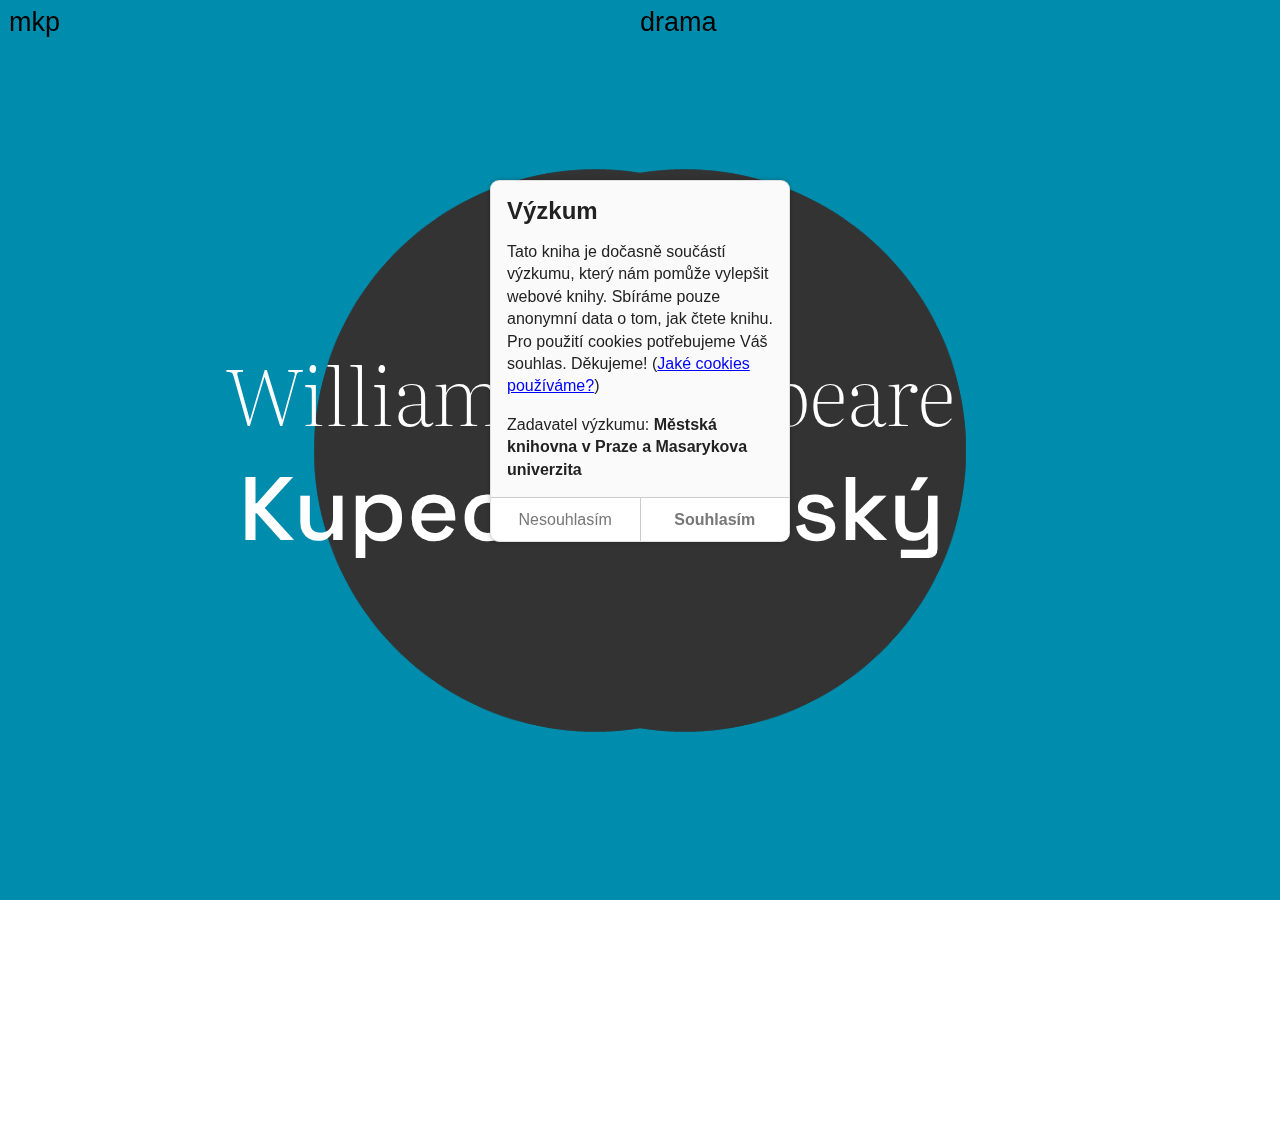
==== commit 5ce844b1: "Deploying to docs from @ books-are-next/shakespeare-kupec-benatsky@bc73ffe9991fa554e663a5e7bed348d5c" ====
--- a/index.html
+++ b/index.html
@@ -7,7 +7,7 @@
     <meta name="apple-mobile-web-app-title" content="">
     <meta name="apple-mobile-web-app-capable" content="yes">
     <title>Kupec benátský</title>
-    <link rel="stylesheet" href="./style/style.min.css" media="screen" integrity="sha256-Rb3fubUbkI58n0BV9VQTGQVMbtXvksld2u3AgPFfgoo=">
+    <link rel="stylesheet" href="./style/style.min.css" media="screen" integrity="sha256-ZzlhzABJAhwf/kxzVwrK78hmUZ0Gk0tPVC+QIxQSt9o=">
     <meta name="nb-research" content="Tato kniha je dočasně součástí výzkumu, který nám pomůže vylepšit webové knihy. Sbíráme pouze anonymní data o tom, jak čtete knihu. Pro použití cookies potřebujeme Váš souhlas. Děkujeme! (<a href='https://www.mlp.cz/cz/o-knihovne/cisla-dokumenty-povinne-informace/povinne-dostupne-informace/cookies/'>Jaké cookies používáme?</a>)">
     <meta name="nb-research-orgs" content="Městská knihovna v Praze a Masarykova univerzita">
     <meta name="nb-research-ga" content="UA-187132260-1">
@@ -46,7 +46,7 @@
     <link rel="prev" href="./index.html">
     <link rel="next" href="./promo.html">
     <link rel="self" href="index.html">
-    <meta name="nb-identifier" content="shakespeare-kupec-benatsky-eb169bb">
+    <meta name="nb-identifier" content="shakespeare-kupec-benatsky-bc73ffe">
     <meta name="nb-role" content="cover">
   </head>
   <body class="content-drama nb-role-cover nb-custom-style" data-nb-words="6" data-nb-chars="41">
--- a/style/style.min.css
+++ b/style/style.min.css
@@ -1,3 +1,3 @@
 @charset "UTF-8";@keyframes slide-from-left{0%{transform:translateX(-100px)}100%{transform:translateX(0)}}@keyframes pagination-slide-in{0%{transform:translateX(80px);opacity:0}100%{transform:translateX(0);opacity:1}}@keyframes pagination-slide-in-rev{0%{transform:translateX(-80px);opacity:0}100%{transform:translateX(0);opacity:1}}@keyframes slide-from-top{0%{transform:translateY(-100px)}100%{transform:translateY(0)}}@keyframes pulse-opacity{0%{opacity:.2}50%{opacity:.8}100%{opacity:.2}}@keyframes highlight{0%{background-color:var(--highlight-color)}100%{background-color:initial}}@keyframes fade-in{0%{opacity:0}100%{opacity:1}}@keyframes slide-up{0%{transform:translateY(30vh);opacity:0}100%{transform:translateY(0);opacity:1}}@keyframes pagination-bar-fade{0%{display:block;opacity:0}20%{display:block;opacity:.5}100%{display:block;opacity:0;display:none}}:root{--content-max-width:35rem;--content-margin-left:auto;--content-margin-right:auto;--content-font:Archivo, sans-serif;--heading-font:RightGrotesk, sans-serif;--heading-font-weight:normal;--base-font-size:18px;--font-size-ratio:1;--base-padding:16px;--small-padding:6px;--border-radius:6px;--border-radius-xl:9px;--ui-font:-apple-system, BlinkMacSystemFont, Segoe UI, Roboto, Helvetica, Arial, sans-serif, Apple Color Emoji, Segoe UI Emoji, Segoe UI Symbol;--ui-font-size:calc(16px * var(--font-size-ratio));font-size:calc(var(--base-font-size) * var(--font-size-ratio))}html{scroll-padding-top:100px}body{margin:0;background:var(--background);min-height:100vh}@media(min-width:990.1px){body.nb-controls-open{--margins:calc(
       100vw - 24rem - var(--content-max-width) - 2 * var(--base-padding)
-    );--content-margin-left:calc(var(--margins) / 2);--content-margin-right:auto}}body>[role=doc-toc]{display:none}main select{font-size:1rem;-webkit-appearance:none}.emoji{font-family:sans-serif}.scrollable-wrapper{height:100%;overflow:hidden}.scrollable{height:100%;padding-bottom:2rem;box-sizing:border-box;overflow-y:auto}.auto-cols{display:grid;grid-template-columns:auto auto;grid-gap:30px;align-items:end}.svg-icon{width:1.5em;height:auto;vertical-align:bottom;fill:var(--ui-c-text-shade)}body{--background:white;--transparent-background:rgba(255, 255, 255, 0);--text-color:black;--accent-color:#0033f8;--highlight-color:yellow;--link:blue;--visited:purple;--ui-c-bg:#fff;--ui-c-bg-shade:#fafafa;--ui-c-soft:#ccc;--ui-c-medium:#aaa;--ui-c-text-shade:#777;--ui-c-text:#222;--ui-box-shadow-color:rgba(0, 0, 0, 0.1);--ui-box-shadow:0 0 5px rgba(0, 0, 0, 0.25);--ui-inset-shadow:inset 0 0 4px rgba(0, 0, 0, 0.3);--ui-c-warning:red;--soft-border-color:rgba(0, 0, 0, 0.1);--ui-c-shadow:rgba(0, 0, 0, 0.5)}@media(prefers-color-scheme:dark){body{--background:#333;--transparent-background:#33333300;--text-color:#eee;--accent-color:#53c3ff;--highlight-color:#9b3200;--link:aqua;--visited:pink;--ui-c-bg:#444;--ui-c-bg-shade:#555;--ui-c-soft:#666;--ui-c-medium:#777;--ui-c-text-shade:#ddd;--ui-c-text:#eee;--ui-box-shadow-color:rgba(0, 0, 0, 0.2);--ui-box-shadow:0 0 5px rgba(0, 0, 0, 0.7);--ui-inset-shadow:inset 0 0 4px rgba(0, 0, 0, 0.7);--ui-c-warning:red;--soft-border-color:rgba(255, 255, 255, 0.1);--ui-c-shadow:rgba(255, 255, 255, 0.5)}}body.nb-color-scheme-light{--background:white;--transparent-background:rgba(255, 255, 255, 0);--text-color:black;--accent-color:#0033f8;--highlight-color:yellow;--link:blue;--visited:purple;--ui-c-bg:#fff;--ui-c-bg-shade:#fafafa;--ui-c-soft:#ccc;--ui-c-medium:#aaa;--ui-c-text-shade:#777;--ui-c-text:#222;--ui-box-shadow-color:rgba(0, 0, 0, 0.1);--ui-box-shadow:0 0 5px rgba(0, 0, 0, 0.25);--ui-inset-shadow:inset 0 0 4px rgba(0, 0, 0, 0.3);--ui-c-warning:red;--soft-border-color:rgba(0, 0, 0, 0.1);--ui-c-shadow:rgba(0, 0, 0, 0.5)}body.nb-color-scheme-dark{--background:#333;--transparent-background:#33333300;--text-color:#eee;--accent-color:#53c3ff;--highlight-color:#9b3200;--link:aqua;--visited:pink;--ui-c-bg:#444;--ui-c-bg-shade:#555;--ui-c-soft:#666;--ui-c-medium:#777;--ui-c-text-shade:#ddd;--ui-c-text:#eee;--ui-box-shadow-color:rgba(0, 0, 0, 0.2);--ui-box-shadow:0 0 5px rgba(0, 0, 0, 0.7);--ui-inset-shadow:inset 0 0 4px rgba(0, 0, 0, 0.7);--ui-c-warning:red;--soft-border-color:rgba(255, 255, 255, 0.1);--ui-c-shadow:rgba(255, 255, 255, 0.5)}body.nb-color-scheme-sepia{--background:#eccfb3;--transparent-background:rgba(236, 207, 179, 0);--text-color:#614429;--accent-color:#9a4c2d;--highlight-color:yellow;--link:#753115;--visited:#66525e;--ui-c-bg:#ffe5d0;--ui-c-bg-shade:#f5d8bc;--ui-c-soft:#dcbfa3;--ui-c-medium:#ba9d81;--ui-c-text-shade:#a18468;--ui-c-text:#4a2d12;--ui-box-shadow-color:rgba(62, 32, 7, 0.25);--ui-box-shadow:0 0 5px rgba(62, 32, 7, 0.25);--ui-inset-shadow:inset 0 0 4px rgba(62, 32, 7, 0.3);--ui-c-warning:red;--soft-border-color:rgba(62, 32, 7, 0.1);--ui-c-shadow:rgba(62, 32, 7, 0.5)}body{color:var(--text-color);background:var(--background)}body :link{color:var(--link)}body :visited{color:var(--visited)}.content{margin:0 var(--content-margin-right)0 var(--content-margin-left);max-width:var(--content-max-width);padding:calc(var(--base-padding) * 2)var(--base-padding)}body.nb-paginated main .begin-nav a[rel=prev],body.nb-paginated main .begin-nav a[rel=next],body.nb-paginated main .end-nav a[rel=prev],body.nb-paginated main .end-nav a[rel=next]{text-indent:-9999px}body.nb-paginated main .begin-nav a[rel=prev]:focus,body.nb-paginated main .begin-nav a[rel=next]:focus,body.nb-paginated main .end-nav a[rel=prev]:focus,body.nb-paginated main .end-nav a[rel=next]:focus{text-indent:0}body.nb-paginated-back .content,body.nb-paginated-forward .content{overflow:hidden}body.nb-paginated-back .content .visible,body.nb-paginated-forward .content .visible{animation:pagination-slide-in .3s}body.nb-paginated-back .content .visible{animation:pagination-slide-in-rev .3s}.nb-cropped .chunk{visibility:hidden}.nb-cropped .visible{visibility:visible;will-change:transform,opacity}.nb-paginated .step-forward{animation:pagination-slide-in .3s}.nb-paginated .step-back{animation:pagination-slide-in-rev .3s}main .idea:target{animation:highlight 3s ease-in-out}main .idea:target+dd{animation:highlight 3s ease-in-out}main .highlighted{animation:highlight .8s ease-in-out;will-change:background-color}main #chunk1:target,main #chunk1.highlighted,main #idea1:target,main #idea1.highlighted{animation:none}main #chapter-end{margin-bottom:100vh}main .begin-nav,main .end-nav{padding:var(--base-padding)0 10vh}main .begin-nav ul,main .begin-nav li,main .end-nav ul,main .end-nav li{display:block;margin:0;padding:0;list-style-type:none}main .begin-nav a[rel=index],main .end-nav a[rel=index]{display:none}main .begin-nav a[rel=prev],main .begin-nav a[rel=next],main .end-nav a[rel=prev],main .end-nav a[rel=next]{display:block}main .begin-nav a[rel=next],main .end-nav a[rel=next]{padding-top:5vh;padding-bottom:5vh}main p,main blockquote,main dl,main fieldset,main figure,main ul,main ol,main table,main li,main dd,main dt,main td,main th,main figcaption{font-family:var(--content-font);line-height:1.5;font-size:1rem}main button,main input,main select{font-family:var(--ui-font);font-size:.8rem}main h1,main h2,main h3,main h4,main h5,main h6{font-family:var(--heading-font);font-weight:var(--heading-font-weight);line-height:1.1;margin:1.5rem 0 .125rem}main h1{font-size:2rem}main h2{font-size:1.5rem}main h3{font-size:1.25rem}main h4{font-size:1.125rem}main h5{text-transform:uppercase;font-weight:700;font-size:1rem}main h6{text-transform:uppercase;font-size:1rem}main h1.hidden-title{display:none}main p,main blockquote,main dl,main ul,main ol{margin:0 0 .5rem}main table,main fieldset,main figure{margin:0 0 1rem}main ul,main ol{padding-left:1.125rem}main hr{margin:3rem 0;border:1px solid}main .button,main button{border:1px solid var(--ui-c-medium);background:var(--ui-c-soft);border-radius:var(--border-radius)}main img{max-width:100%}main .footnotes{display:none}main sup[id^=fnref]{vertical-align:baseline}main sup[id^=fnref]+sup[id^=fnref]::before{content:", ";vertical-align:baseline;font-family:var(--ui-font);font-size:.8rem;position:relative;top:-.3em;line-height:1}main sup[id^=fnref] a.footnote-ref{font-family:var(--ui-font);font-weight:700;text-indent:0;color:var(--ui-c-text-shade);vertical-align:baseline;padding:.5em .75em .4em;margin:0 -.75em;border-radius:.5em;line-height:1;text-decoration:none;font-size:.8em;position:relative;top:-.3em;color:var(--accent-color);overflow:hidden;white-space:nowrap}@media(hover){main sup[id^=fnref] a.footnote-ref:hover{background:var(--accent-color);color:var(--background)}}:root{--annotation-margin-top:-0.8em;--annotation-color:black;--annotation-highlight:#ffa}main .annotation,.footnote-content .annotation,.annotation-styles .annotation{display:inline;padding:.1rem .125rem;margin:0 -.125rem;color:var(--annotation-color);background:var(--annotation-highlight);border-radius:3px}main .annotation__head,.footnote-content .annotation__head,.annotation-styles .annotation__head{color:inherit;content:"‼️";background:0 0;font-size:.8em;position:absolute;opacity:.7;line-height:1;border-radius:4px 4px 0 0;cursor:pointer;margin:var(--annotation-margin-top)0 0 -.7rem;padding:.5rem;text-indent:0;font-style:normal;transition:transform .2s ease-out;will-change:transform}@media(hover){main .annotation__head:hover,.footnote-content .annotation__head:hover,.annotation-styles .annotation__head:hover{transform:scale(1.2)}}main .annotation__head::after,.footnote-content .annotation__head::after,.annotation-styles .annotation__head::after{content:attr(data-note);font-size:.8em;margin:-.1rem 0 0 .1rem;position:absolute;white-space:nowrap}.nb-ui-big-title{font-size:calc(1.5 * var(--ui-font-size));margin:calc(var(--base-padding)/2)0}.nb-ui-title{font-size:var(--ui-font-size);font-weight:600}.nb-ui-blank{font-style:italic;color:var(--ui-c-medium)}.nb-ui-note{font-size:calc(.8 * var(--ui-font-size));margin-bottom:0}.dot-select{opacity:.7;cursor:pointer}.dot-select.dot-selected{opacity:1}.button-zero-bar{height:0;margin:-1rem .5rem 1rem}.button-zero-bar--bottom{margin-bottom:3rem}.button-zero-bar--single-button{display:flex;flex-direction:row-reverse}.button-zero-bar--two-buttons{display:grid;grid-template-columns:2rem 1fr 2rem;align-items:start}.button-zero-bar--two-buttons .round-button:last-child{grid-column:3}.round-button{display:block;width:2rem;height:2rem;border-radius:1.5rem;border:none;cursor:pointer;color:var(--ui-c-bg);background-color:var(--accent-color);box-shadow:2px 2px 5px rgba(0,0,0,.2);transition:.3s ease-in;will-change:box-shadow,transform}.round-button .svg-icon{width:1.25rem;fill:var(--ui-c-bg)}@media(hover){.round-button:hover{transform:translateY(-3px);box-shadow:4px 4px 5px rgba(0,0,0,.4)}}.round-button--warning{background-color:var(--ui-c-warning)}.nb-annotations{font-family:var(--ui-font);font-size:var(--ui-font-size)}.nb-annotations .annotation-buttons{position:fixed;top:0;left:0;right:0;z-index:5001;will-change:transform;animation:slide-from-top .2s ease-out}.nb-annotations .annotation-buttons .button-wrapper{padding:calc(var(--base-padding)/2);text-align:center}.nb-annotations .annotation-buttons .action-button,.nb-annotations .annotation-buttons .style-button{display:inline-block;margin-right:calc(var(--base-padding)/2);margin-bottom:calc(var(--base-padding)/2);position:relative;cursor:pointer;transform-origin:50% 50%;transition:.2s ease-in;will-change:transform;text-align:center;width:2.5rem;height:2.5rem;line-height:2.5rem;font-size:1.5rem;box-sizing:border-box;border:1px solid var(--ui-c-soft);font-family:var(--content-font);vertical-align:top;font-weight:700;color:var(--ui-c-text);background:var(--ui-c-bg);box-shadow:var(--ui-box-shadow);border-radius:var(--border-radius)}@media(hover){.nb-annotations .annotation-buttons .action-button:hover,.nb-annotations .annotation-buttons .style-button:hover{transform:scale(1.1)}}.nb-annotations .annotation-buttons .action-button:last-child,.nb-annotations .annotation-buttons .style-button:last-child{margin-right:0}.nb-annotations .annotation-buttons .style-button{color:var(--annotation-color);background:var(--annotation-highlight)}.nb-annotations .annotation-buttons.annotation-buttons--new .quick-note::after{content:"…";position:absolute;right:0;bottom:0;left:0;font-size:80%;line-height:1.4rem;opacity:.3;text-align:center}.nb-annotations .annotation-detail{position:fixed;left:calc(var(--base-padding)/2);bottom:calc(var(--base-padding)/2);right:calc(var(--base-padding)/2);z-index:1501;box-sizing:border-box}@media screen and (min-width:432px){.nb-annotations .annotation-buttons .button-wrapper{text-align:left}.nb-annotations .annotation-detail{right:auto;min-width:24rem}}.nb-annotations .annotation-detail__note{min-height:4rem;padding:.5rem;background:var(--ui-c-bg);border-radius:var(--border-radius);box-shadow:var(--ui-inset-shadow);max-height:6rem;overflow-x:hidden;overflow-y:auto}.nb-annotations .annotation-detail__tools{display:flex;flex-direction:row-reverse;padding:.5rem;background:var(--ui-c-bg-shade)}.nb-annotations .annotation-detail__close,.nb-annotations .annotation-detail__destroy{font-size:1.5rem;width:2rem;text-indent:9999px;border:none;background-color:initial;background-position:100%;background-repeat:no-repeat;background-size:contain;white-space:nowrap;box-sizing:border-box;overflow:hidden;cursor:pointer;transition:.2s ease-in;will-change:transform;transform-origin:50% 50%}@media(hover){.nb-annotations .annotation-detail__close:hover,.nb-annotations .annotation-detail__destroy:hover{transform:scale(1.1)}}.nb-annotations .annotation-detail__close{margin-left:auto;background-image:url("data:image/svg+xml;utf8,<svg xmlns='http://www.w3.org/2000/svg' width='24' height='24' viewBox='0 0 24 24'><path fill='none' d='M0 0h24v24H0V0z'/><path d='M12 2C6.48 2 2 6.48 2 12s4.48 10 10 10 10-4.48 10-10S17.52 2 12 2zm0 18c-4.41 0-8-3.59-8-8s3.59-8 8-8 8 3.59 8 8-3.59 8-8 8zm4.59-12.42L10 14.17l-2.59-2.58L6 13l4 4 8-8z' fill='green' /></svg>")}.nb-annotations .annotation-detail__destroy{color:var(--ui-c-warning);background-position:0;background-image:url("data:image/svg+xml;utf8,%3Csvg viewBox=%224 0 16 24%22 width=%2224%22 height=%2224%22 xmlns=%22http://www.w3.org/2000/svg%22%3E%3Cpath d=%22M19 4H15.5l-1-1h-5l-1 1H5V6H19V4zM5.979 7.967 6 19c0 1.1.9 2 2 2h8C17.1 21 18 20.1 18 19L17.979 7.967h-12z%22 fill=%22red%22/%3E%3C/svg%3E")}.nb-desk{font-family:var(--ui-font);padding:var(--base-padding)calc(2 * var(--base-padding));overflow-y:auto}@media screen and (max-width:400px){.nb-desk{padding:var(--base-padding)}}.nb-desk .nb-desk__show-all-toggle{display:block;padding:calc(var(--base-padding)/2)0;text-align:right}.nb-desk h2{margin:0 0 calc(var(--ui-font-size)/2)}.nb-desk .nb-desk__chapter .desk__list{max-width:35rem;margin-bottom:1rem}.nb-desk .nb-desk__chapter .desk__list__detail{margin-bottom:1rem}.nb-desk .nb-desk__chapter .desk__notes{margin-bottom:1rem}.nb-desk .nb-desk__chapter .title-bar{grid-column:1/-1;padding:calc(var(--base-padding)/2)0;cursor:pointer;font-weight:700}.nb-desk .nb-desk__chapter .title-bar.title-bar--collapsed{border-bottom:1px solid var(--ui-c-soft)}.nb-desk .nb-desk__count{display:inline-block;font-size:70%;background:var(--ui-c-bg-shade);padding:3px 5px;margin-left:calc(var(--base-padding)/2);border-radius:var(--ui-font-size)}.nb-desk .desk__content-box{box-shadow:var(--ui-box-shadow);margin-bottom:var(--base-padding);border-radius:var(--border-radius-xl)}.nb-desk .desk__content-box--editing{box-shadow:var(--ui-inset-shadow)}.nb-desk .desk__content-box__buttons{height:1rem;margin-bottom:2rem}.nb-desk .desk__annotation{position:relative;margin-bottom:1rem}.nb-desk .desk__annotation--box{padding:calc(var(--base-padding)/2);box-shadow:var(--ui-box-shadow);border-radius:var(--border-radius)}.nb-desk .desk-annotation-wrapper{font-family:var(--content-font);color:var(--ui-c-text-shade)}.nb-desk .annotation__head{display:none}.nb-desk .annotation__symbol{display:block;margin-top:-.25em;font-family:var(--content-font);padding-bottom:.25em}.nb-desk .annotation__name{font-family:var(--ui-font);padding-left:.25em}.nb-desk .annotation{display:inline;padding:.1rem .125rem;margin:0 -.125rem;border-radius:3px;background-color:var(--ui-c-bg-shade)}.nb-desk .annotation[data-hl=this]{color:var(--annotation-color);background:var(--annotation-highlight)}.nb-desk .desk__note-wrapper{padding:calc(var(--base-padding)/2);box-shadow:var(--ui-box-shadow);border-radius:var(--border-radius)}.nb-desk .desk__note-editor{box-shadow:var(--ui-inset-shadow);border-radius:var(--border-radius)}.nb-desk .desk__note-editor__input{border:none;padding:calc(var(--base-padding)/2);border-radius:var(--border-radius);min-height:4rem;box-sizing:border-box}.desk__annotation__note{font-family:calc(var(--ui-font-size) * .8);border-top:1px solid var(--accent-color);padding-top:calc(var(--base-padding)/2);margin-top:calc(var(--base-padding)/2)}.nb-navigation nav{font-size:var(--ui-font-size)}.nb-navigation nav .nav-bar{--height:6px;display:block;position:fixed;left:var(--base-padding);bottom:0;width:calc(100vw - 2 * var(--base-padding));border-right:1px solid var(--ui-c-shadow);height:var(--height);margin:0;list-style-type:none;box-sizing:border-box}.nb-navigation nav .nav-bar .nav-bar__overlay{position:absolute;bottom:0;left:0;width:100%;height:30px;background:linear-gradient(to bottom,var(--transparent-background) 0%,var(--background) 100%)}.nb-navigation nav .nav-bar .chapter{display:block;border-left:1px solid var(--ui-c-shadow);list-style-type:none;position:absolute;top:0;z-index:1011;height:var(--height);margin:0;box-sizing:border-box;white-space:nowrap;overflow:hidden}.nb-navigation nav .nav-bar .info{visibility:hidden}.nb-navigation nav .nav-bar .pointer{display:block;list-style-type:none;position:absolute;bottom:0;left:0;height:2px;width:0;z-index:1010;background:var(--accent-color)}.nb-navigation nav .top-bar{display:none;font-family:var(--content-font);font-size:var(--ui-font-size);position:absolute;top:0;left:0;right:0;overflow:hidden}.nb-navigation nav .top-bar p.info{font-family:var(--heading-font);font-weight:var(--heading-font-weight);max-width:var(--content-max-width);padding:calc(var(--base-padding))var(--base-padding);margin:0 var(--content-margin-right)0 var(--content-margin-left)}.nb-navigation nav .top-bar p.info a{color:var(--text-color);text-decoration:none}.nb-navigation nav .top-bar p.info .chapter{display:none}.nb-navigation nav .top-bar .fixed p.info .chapter{display:inline-block}.nb-navigation nav .next,.nb-navigation nav .prev{display:none}.nb-navigation nav .button-navigation{pointer-events:none}.nb-navigation nav .button-navigation .back-button,.nb-navigation nav .button-navigation .forward-button{pointer-events:none;position:fixed;opacity:.25;z-index:900;left:2px;top:25vh;line-height:25vh;text-align:center;width:calc(5vw + 24px);height:50vh}.nb-navigation nav .button-navigation .forward-button{left:auto;right:2px}@media screen and (max-width:990px){.nb-navigation nav .button-navigation .back-button{text-align:left}.nb-navigation nav .button-navigation .forward-button{text-align:right}}@media screen and (max-width:432px){.nb-navigation nav .button-navigation .back-button svg{margin-left:-.5em}.nb-navigation nav .button-navigation .forward-button svg{margin-right:-.5em}}.nb-role-cover .nb-navigation nav .button-navigation .back-button,.nb-role-break .nb-navigation nav .button-navigation .back-button{display:none}.nb-role-cover .nb-navigation nav .button-navigation .forward-button,.nb-role-break .nb-navigation nav .button-navigation .forward-button{top:0;left:0;right:0;width:100vw;height:100vh}.nb-role-cover .nb-navigation nav .button-navigation .forward-button svg,.nb-role-break .nb-navigation nav .button-navigation .forward-button svg{display:none}.nb-role-break .nb-navigation nav .button-navigation .back-button svg,.nb-role-break .nb-navigation nav .button-navigation .forward-button svg{display:none}.nb-progress{font-family:var(--ui-font);font-size:var(--ui-font-size)}.nb-progress .current-position{z-index:1020;border:none;background:0 0;display:block;font-size:calc(var(--ui-font-size) * .8);font-family:var(--ui-font);text-align:right}.nb-progress .current-position--display{position:fixed;right:0;bottom:0;margin:0;padding:8px calc(var(--base-padding) - 1px);opacity:.5;pointer-events:none}.nb-progress .current-position--config{display:flex;text-align:left}.nb-progress .current-position--config label{display:block;margin-right:1rem;text-indent:-1rem;padding-left:1rem}.nb-progress .progress--collapsed{margin:0 0 var(--base-padding)var(--base-padding);float:right}.nb-progress.turn-to{margin:var(--ui-font-size)0;padding-bottom:var(--ui-font-size);border:1px solid var(--ui-c-soft);border-radius:var(--border-radius);padding:var(--base-padding)}.nb-progress.turn-to h3{margin-top:0}.nb-progress.turn-to .progress{display:flex}.nb-progress.turn-to select{max-width:100%;font-size:1rem;padding:0 .25rem}.nb-progress .progress__idea,.nb-progress .progress__chapter{display:block;font-family:var(--ui-font);flex-grow:0;flex-shrink:1;padding-right:.5rem}.nb-progress .progress__chapter{max-width:40%}.nb-seq-return{font-family:var(--ui-font);font-size:var(--ui-font-size);position:fixed;bottom:calc(1.75 * var(--base-padding));right:var(--base-padding);max-width:calc(100vw - 2 * var(--base-padding));animation:slide-up .2s ease-out;z-index:4000;min-height:1.5rem}.nb-seq-return .seq-text{padding:calc(var(--base-padding)/2)}.nb-seq-return .seq-return-toggle{font-family:var(--ui-font);display:block;min-width:1.5rem;height:1.5rem;line-height:1.5rem;text-align:center;float:right;padding:.25rem;cursor:pointer;opacity:.5}@media(hover){.nb-seq-return .seq-return-toggle:hover{opacity:1}}.nb-seq-return .seq-return{margin:0 auto;background:var(--ui-c-bg-shade);border:1px solid var(--ui-c-soft);border-radius:var(--border-radius-xl);overflow:hidden;box-shadow:var(--ui-box-shadow)}.nb-seq-return p,.nb-seq-return .seq-buttons a{font-size:calc(var(--ui-font-size) * .8);padding:calc(var(--base-padding)/2);margin:0;line-height:1.4;cursor:pointer}.nb-seq-return .close{float:right;padding:calc(var(--base-padding)/2);cursor:pointer}.nb-seq-return .seq-buttons{display:flex;border-top:1px solid var(--ui-c-soft)}.nb-seq-return .seq-buttons:first-child{border:none}.nb-seq-return .seq-buttons a{background:var(--ui-c-bg);white-space:nowrap;border:solid var(--ui-c-soft);border-width:0 1px 0 0;flex:1 1;text-align:center;text-decoration:none;color:var(--ui-c-text-shade)}.nb-seq-return .seq-buttons a:last-child{border-right:0}.nb-peeks{font-family:var(--ui-font);font-size:var(--ui-font-size);position:fixed;z-index:1205;bottom:0;left:0;right:0}.nb-peeks .peeks{max-height:60vh;margin:0 var(--content-margin-right)0 var(--content-margin-left);max-width:calc(var(--content-max-width) + 2 * var(--base-padding))}.nb-peeks .peeks .peek{position:relative;box-sizing:border-box;border:1px solid var(--ui-c-soft);border-radius:var(--border-radius)var(--border-radius)0 0;box-shadow:var(--ui-box-shadow);overflow:hidden;transition:bottom .2s ease-out;animation:slide-up .2s ease-out;display:none}.nb-peeks .peeks .peek .peek-content{padding:4rem 1rem 2rem;max-height:calc(60vh - 6rem);background:var(--ui-c-bg);overflow-y:scroll;-webkit-overflow-scrolling:touch}.nb-peeks .peeks .peek .peek-head{position:absolute;display:flex;top:0;left:0;right:0;height:2rem;line-height:2rem;text-align:left;border-bottom:1px solid var(--ui-c-soft);z-index:1210}.nb-peeks .peeks .peek .peek-head .peek-info{flex-grow:1;padding:0 var(--base-padding)}.nb-peeks .peeks .peek .peek-head .peek-info p{margin:0;line-height:2rem}.nb-peeks .peeks .peek .peek-head .peek-close{display:block;width:3rem;height:2rem;font-size:var(--ui-font-size);border:none;color:var(--ui-c-text);background:0 0;cursor:pointer;text-align:center}.nb-peeks .peeks .peek:nth-last-child(3),.nb-peeks .peeks .peek:nth-last-child(2){display:block;height:2vh;margin-bottom:-1vh;background:var(--ui-c-bg-shade)}.nb-peeks .peeks .peek:nth-last-child(3) .peek-head,.nb-peeks .peeks .peek:nth-last-child(3) .peek-content,.nb-peeks .peeks .peek:nth-last-child(2) .peek-head,.nb-peeks .peeks .peek:nth-last-child(2) .peek-content{display:none}.nb-peeks .peeks .peek:last-child{display:block;height:auto;margin-bottom:0}.nb-peeks .peeks .footnote-backref{display:none}.nb-toc{padding-bottom:calc(4 * var(--base-padding))}@media screen and (max-width:400px){.nb-toc{padding:var(--base-padding)}}.nb-toc h1{padding:var(--base-padding)calc(2 * var(--base-padding))}.nb-toc ul,.nb-toc ol{font-size:1rem;font-family:var(--content-font);padding:0;border:solid var(--ui-c-soft);border-width:1px 0}.nb-toc ul li,.nb-toc ol li{padding:.5rem var(--base-padding).5rem calc(2 * var(--base-padding));border-bottom:1px solid var(--ui-c-soft)}.nb-toc ul li:last-child,.nb-toc ol li:last-child{border-bottom:none}.nb-toc ul ul,.nb-toc ul ol,.nb-toc ol ul,.nb-toc ol ol{margin:.5rem calc(-1 * var(--base-padding))0 0;padding-left:2rem;border-width:1px 0 0}.nb-toc ul ul li,.nb-toc ul ol li,.nb-toc ol ul li,.nb-toc ol ol li{padding-left:0}.nb-toc ul ul li:last-child,.nb-toc ul ol li:last-child,.nb-toc ol ul li:last-child,.nb-toc ol ol li:last-child{padding-bottom:0}.nb-toc ul{padding-left:0}.nb-toc ul>li{list-style-type:none}.nb-toc .current-chapter{color:var(--accent-color)}.nb-toc .toggle{display:block;float:right;cursor:pointer;margin-top:-.1rem;padding:0;border:none;background:0 0;color:var(--ui-c-text);font-size:1rem;clear:both}.nb-toc li.folded ol,.nb-toc li.folded ul{display:none}.nb-toc-other{font-size:1rem;padding:0 calc(2 * var(--base-padding))var(--base-padding)}.nb-toc a,.nb-toc-other a{font-weight:700;color:var(--text-color);text-decoration:none}@media(hover){.nb-toc a:hover,.nb-toc-other a:hover{text-decoration:underline}}.nb-toc .headings-toc a,.nb-toc-other .headings-toc a{font-weight:400}.nb-toc-other{font-family:var(--content-font)}.nb-controls{font-family:var(--ui-font);font-size:var(--ui-font-size);color:var(--ui-c-text)}.nb-controls .button{color:var(--accent-color);padding:var(--small-padding);font-size:calc(var(--ui-font-size) * .9);box-shadow:var(--ui-box-shadow);border:none;border-radius:var(--border-radius);background:var(--ui-c-bg);line-height:1.6;cursor:pointer}.nb-controls .button.button-primary{color:var(--ui-c-bg);background-color:var(--accent-color)}.nb-controls .button.button-primary .svg-icon{fill:var(--ui-c-bg)}.nb-controls .icon-link{font-size:var(--ui-font-size);font-weight:400;cursor:pointer;color:var(--accent-color);margin:0 1rem;white-space:nowrap;line-height:1.5}.nb-controls .icon-link svg{fill:var(--accent-color)}@media(hover){.nb-controls .icon-link:hover{text-decoration:none}}.nb-controls .controls-launcher{display:flex;position:fixed;top:0;right:0;z-index:2000;cursor:pointer}.nb-controls .controls-launcher div{display:none}@media(hover){.nb-controls .controls-launcher div{display:block;opacity:0}.nb-controls .controls-launcher:hover div{opacity:.25}}.nb-controls .controls-launcher div{height:48px;line-height:48px;margin-left:var(--base-padding);padding-left:var(--base-padding);padding-right:var(--base-padding);text-align:right}.nb-controls .controls-launcher div:last-child{opacity:.5;display:block}@media(hover){.nb-controls .controls-launcher div:hover{opacity:1}}.nb-controls .controls-launcher div .svg-icon{vertical-align:middle}.nb-controls .control{display:grid;grid-template-rows:calc(3 * var(--ui-font-size))1fr;height:100%;position:fixed;z-index:5000;top:0;right:0;bottom:0;background:var(--ui-c-bg);width:24rem;max-width:100vw;box-sizing:border-box;box-shadow:var(--ui-box-shadow);transition:top .2s ease-out;animation:slide-from-top .2s ease-out;font-size:var(--ui-font-size)}@media(max-width:990px){.nb-controls .control{left:0;width:auto}}.nb-controls .control .control-bar{display:flex;grid-row:1;width:24rem;max-width:100vw;box-shadow:rgba(0,0,0,.3)-3px 0 4px inset;background:var(--ui-c-bg-shade);overflow:hidden}@media(max-width:990px){.nb-controls .control .control-bar{width:100vw}}.nb-controls .control .control-bar .tab{display:block;height:100%;flex-grow:1;min-width:0;padding:0 var(--base-padding);line-height:3.5;box-sizing:border-box;font-size:calc(var(--ui-font-size) * .9);cursor:pointer;text-overflow:ellipsis;text-align:center;white-space:nowrap;overflow:hidden}.nb-controls .control .control-bar .tab--selected{box-shadow:var(--ui-box-shadow);background:var(--ui-c-bg);color:var(--accent-color)}.nb-controls .control .control-bar .close{display:block;position:relative;box-sizing:border-box;width:calc(var(--ui-font-size) * 3);cursor:pointer}.nb-controls .control .control-bar .close span{display:block;position:absolute;top:calc(var(--base-padding)/2);right:calc(var(--base-padding)/2);bottom:calc(var(--base-padding)/2);left:calc(var(--base-padding)/2);padding:calc(var(--base-padding)/4);box-shadow:var(--ui-box-shadow);border-radius:var(--border-radius);background:var(--ui-c-bg);text-align:center;line-height:var(--ui-font-size)}.nb-controls .control .control-bar .close svg{display:block;width:100%;fill:var(--ui-c-text)}.nb-controls .control .control__opened{grid-row:2;display:flex;flex-direction:column;position:relative;box-sizing:border-box;overflow:hidden}.nb-controls .control .control__details{display:flex;align-self:end;z-index:1;width:100%;box-sizing:border-box;box-shadow:0 0 40px var(--ui-c-bg),0 0 40px var(--ui-c-bg),0 0 40px var(--ui-c-bg);background:var(--ui-c-bg);padding:calc(var(--base-padding) * 2);font-size:calc(var(--ui-font-size) * .8)}.nb-controls .control .control__details.show-tips{padding-bottom:0}.nb-controls .control .control__details>div{flex:1;margin-right:var(--ui-font-size)}.nb-controls .control .control__details>div:last-child{margin-right:0}.nb-controls .control .control__details p{margin:0}.nb-controls .control .control__details h3{font-size:calc(var(--ui-font-size) * .8);margin:0}.nb-options{font-size:var(--ui-font-size)}.nb-options .explanation{margin-top:-.5rem;font-size:calc(var(--ui-font-size) * .8);grid-column:1/-1}.nb-options .options-wrapper{display:grid;grid-gap:var(--base-padding);margin:var(--base-padding)calc(2 * var(--base-padding))}@media screen and (max-width:400px){.nb-options .options-wrapper{margin:var(--base-padding)}}.nb-options .cell__title{margin-bottom:calc(var(--ui-font-size)/2)}.nb-options .color-scheme-select{display:grid;grid-template-columns:repeat(4,auto);gap:var(--ui-font-size)}.nb-options .font-size-slider{font-size:24px;line-height:36px;box-sizing:border-box;position:fixed;left:50%;top:50%;width:320px;margin-left:-160px;margin-top:-33vh;background:var(--ui-c-bg);border:1px solid var(--ui-c-soft);padding:24px;border-radius:var(--border-radius);box-shadow:var(--ui-box-shadow);z-index:1;display:none}.nb-options .font-size-slider .enlarge-font-size,.nb-options .font-size-slider .shrink-font-size{color:var(--ui-c-text);vertical-align:top}.nb-options .font-size-slider .enlarge-font-size{font-size:32px;line-height:28px;width:38px;height:38px}.nb-options .font-size-slider .shrink-font-size{font-size:16px;line-height:22px;width:38px;height:38px}.nb-options .font-size-slider .set-font-size{margin:0 24px}.nb-options .font-size-slider.font-size-slider--show{display:block}.nb-options .font-size-slider .font-size-slider__close{display:block;position:relative;z-index:1;float:right;margin:-24px -24px -24px 12px;padding:var(--base-padding);cursor:pointer}.nb-options .font-size-slider p{font-size:24px;line-height:36px;margin:12px 0;text-align:center;clear:right}.nb-options .font-size-slider small,.nb-options .font-size-slider input,.nb-options .font-size-slider big{margin:0 12px 0 0;line-height:24px}.nb-options .font-size-slider big,.nb-options .font-size-slider small{display:inline-block;line-height:24px}.nb-options .font-size-slider .val{font-weight:400;color:var(--ui-c-medium)}.nb-options .annotation-styles .styles{line-height:2}.nb-options .annotation-styles .style{display:inline-block;padding:0 var(--small-padding);margin:0 var(--small-padding)var(--small-padding)0;border:1px solid transparent;border-radius:var(--border-radius);box-shadow:var(--ui-box-shadow);color:#000;cursor:pointer}.nb-options .annotation-styles .style.style-edited{border:1px solid var(--accent-color)}.nb-options .annotation-styles .style .quick{padding-left:.5em;opacity:.5}.nb-options .annotation-styles .style-editor{box-shadow:var(--ui-inset-shadow);padding:var(--base-padding);border-radius:var(--border-radius)}.nb-options .annotation-styles .style-editor input{font-size:var(--ui-font-size);line-height:var(--ui-font-size);height:var(--ui-font-size);padding:var(--small-padding);display:inline-block;vertical-align:top}.nb-options .annotation-styles .style-editor .color-select{display:flex;height:42px;line-height:42px;cursor:pointer;border:1px solid var(--ui-c-soft);border-radius:var(--border-radius);margin:var(--base-padding)0}.nb-options .annotation-styles .style-editor .color-select div{flex:1;text-align:center}.nb-onboarding .onboarding-opener{z-index:1;position:fixed;top:60px;right:var(--base-padding);box-sizing:border-box;margin-left:var(--base-padding);border:1px solid var(--soft-border-color);box-shadow:var(--ui-box-shadow);border-radius:var(--border-radius-xl);font-family:var(--ui-font);font-size:calc(var(--ui-font-size) * .9);line-height:1.4}.nb-onboarding .onboarding-opener .onboarding-opener-bubble{position:relative;margin:0 0 0 auto;max-width:14rem;background:var(--ui-c-bg-shade);color:var(--text-color);border-radius:var(--border-radius-xl)}.nb-onboarding .onboarding-opener .onboarding-opener-bubble:after{content:"";position:absolute;top:-8px;right:var(--border-radius-xl);background-color:var(--ui-c-bg-shade);box-shadow:3px -3px 2px 0 var(--ui-box-shadow-color);content:" ";display:block;height:16px;width:16px;transform:rotate(-45deg)}.nb-onboarding .onboarding-opener .onboarding-opener-bubble .onboarding-opener-intro{padding:var(--base-padding)}.nb-onboarding .onboarding-opener .onboarding-opener-bubble .onboarding-opener-close{cursor:pointer;float:right;padding:var(--base-padding);margin:calc(-1.5 * var(--base-padding))calc(-1.5 * var(--base-padding))0 0;text-align:right;color:var(--text-color)}.nb-onboarding .onboarding-opener .onboarding-opener-bubble .onboarding-opener-open{display:block;text-align:right;margin-top:var(--base-padding);text-decoration:underline}.nb-onboarding .onboarding-opener .buttons{display:flex;border-top:1px solid var(--ui-c-soft);overflow:hidden;border-radius:0 0 var(--border-radius-xl)var(--border-radius-xl)}.nb-onboarding .onboarding-opener .buttons a{padding:calc(var(--base-padding)/2);margin:0;line-height:1.4;cursor:pointer}.nb-onboarding .onboarding-opener .buttons:first-child{border:none}.nb-onboarding .onboarding-opener .buttons a{background:var(--ui-c-bg);white-space:nowrap;border:solid var(--ui-c-soft);border-width:0 1px 0 0;flex:1 1;text-align:center;text-decoration:none;color:var(--ui-c-text-shade)}.nb-onboarding .onboarding-opener .buttons a:last-child{border-right:0}.nb-onboarding .onboarding-overlay{position:fixed;top:0;bottom:0;left:0;right:0;background:var(--ui-c-bg-shade);opacity:.75;-webkit-backdrop-filter:blur(10px);backdrop-filter:blur(10px);z-index:6000}.nb-onboarding .onboarding{font-family:var(--ui-font);font-size:var(--ui-font-size);z-index:6000;position:fixed;top:var(--base-padding);bottom:var(--base-padding);left:var(--base-padding);right:var(--base-padding);border-radius:var(--border-radius-xl);background:var(--ui-c-bg);padding:var(--base-padding);overflow:auto;animation:fade-in .4s ease-in}@media only screen and (min-width:760px){.nb-onboarding .onboarding{bottom:25vh;left:50%;top:auto;right:auto;width:20rem;margin-left:-10rem}}.nb-onboarding h2{margin:0;align-self:end}.nb-onboarding .onboarding__card{display:grid;height:100%;grid-template-rows:1fr 2fr 1fr;align-items:center;grid-gap:var(--base-padding);max-width:calc(16 * var(--ui-font-size));margin:0 auto}.nb-onboarding .onboarding__card svg{display:block;width:100%}@media only screen and (min-width:760px){.nb-onboarding .onboarding__card{height:auto}}.nb-onboarding .onboarding__content{display:grid;grid-template-columns:1fr 2fr;align-items:start;grid-gap:var(--base-padding)}@media only screen and (min-aspect-ratio:3/2) and (max-width:700px){.nb-onboarding .onboarding__card{max-width:none}.nb-onboarding .onboarding__content{display:block;height:calc(4 * var(--ui-font-size))}.nb-onboarding svg{float:left;width:10vw;margin-right:var(--base-padding)}}.nb-onboarding .onboarding__controls{align-self:end}.nb-onboarding .tip p:first-child{margin-top:0}.nb-onboarding .close{display:block;float:right;font-size:var(--ui-font-size);padding:var(--base-padding);margin:calc(-1.5 * var(--base-padding))calc(-1.5 * var(--base-padding))0 -2rem;border:none;background:0 0;cursor:pointer;text-align:right}.nb-onboarding .close svg{width:calc(2 * var(--ui-font-size))}.nb-onboarding .onboarding__controls__button,.nb-onboarding .onboarding__controls__back-button{line-height:calc(3.5 * var(--ui-font-size));height:calc(3.5 * var(--ui-font-size));cursor:pointer;user-select:none}.nb-onboarding .onboarding__controls__back-button{float:left;color:#9a4663;font-size:calc(2 * var(--ui-font-size))}.nb-onboarding .onboarding__controls__button{width:calc(9.5 * var(--ui-font-size));margin:0 auto;border-radius:var(--border-radius);background:#9a4663;color:#fff6de;text-align:center}.nb-onboarding .dots{user-select:none;margin:var(--base-padding)auto 0;text-align:center}.nb-onboarding .dots span{color:#9a4663;line-height:10px;display:inline-block;height:10px;opacity:.5;transform:scale(.5);transition:transform .3s ease-out;will-change:transform;margin-right:12px;cursor:pointer}.nb-onboarding .dots span:last-child{margin-right:0}.nb-onboarding .dots span.current{line-height:10px;opacity:1;transform:scale(.8)}._nb-research{position:fixed;top:20vh;left:50vw;box-sizing:border-box;width:300px;margin-left:-150px;font-family:var(--ui-font);font-size:var(--ui-font-size);background:var(--ui-c-bg-shade);color:var(--ui-c-text);border:1px solid var(--soft-border-color);border-radius:var(--border-radius-xl);box-shadow:var(--ui-box-shadow);overflow:hidden;z-index:4000}._nb-research p{line-height:1.4}._nb-research .plea{max-height:30vh;overflow-y:auto}._nb-research h2,._nb-research p{margin:var(--ui-font-size)}._nb-research .agree{font-weight:700}._nb-research .buttons{display:flex;border-top:1px solid var(--ui-c-soft)}._nb-research .buttons a{padding:calc(var(--base-padding)/2);margin:0;line-height:1.7;cursor:pointer}._nb-research .buttons:first-child{border:none}._nb-research .buttons a{background:var(--ui-c-bg);white-space:nowrap;border:solid var(--ui-c-soft);border-width:0 1px 0 0;flex:1 1;text-align:center;text-decoration:none;color:var(--ui-c-text-shade)}._nb-research .buttons a:last-child{border-right:0}@font-face{font-family:SpaceGrotesk;src:url(../fonts/SpaceGroteskVF.woff2);font-weight:400}@font-face{font-family:LiterataVar;src:url(../fonts/Literata-var.woff2);font-style:normal}@font-face{font-family:LiterataVar;src:url(../fonts/Literata-Italic-var.woff2);font-style:italic}#title-wrapper{--title-size:12vh;--title-line-height:12vh;position:relative;z-index:3000;margin:0;padding:0;width:100vw;height:100vh;background-color:var(--title-color);font-family:SpaceGrotesk;display:flex;align-items:center;overflow:hidden}@media(max-aspect-ratio:1/1){#title-wrapper{--title-size:12vw;--title-line-height:13vw}}#title-wrapper .wrapper{margin:0;padding:0;width:100%;height:100%;display:flex;justify-content:center;align-items:center;position:absolute;top:0;left:0}#title-wrapper .top,#title-wrapper .bottom{box-sizing:border-box;width:100%;padding:5vh 5vh 7vh;position:absolute;align-items:baseline;display:flex;justify-content:space-between}#title-wrapper #title{font-weight:400;color:#fff;margin:0;text-align:center;display:block;max-width:140vh;margin:0 4vw}@media(min-aspect-ratio:1/1){#title-wrapper #title{width:calc(80% - 8vw)}}#title-wrapper #title h2.author{font-family:LiterataVar;font-variation-settings:"wght" 200,"opsz" 72;font-weight:200;font-size:calc(var(--title-size) * .9);line-height:var(--title-line-height);margin:0;padding-bottom:calc(var(--title-size) * .2);color:#fff;position:relative;z-index:2}#title-wrapper #title h1.title{font-size:var(--title-size);line-height:var(--title-line-height);font-weight:500;font-variation-settings:"wght" 515;font-family:SpaceGrotesk;margin:0;position:relative;z-index:2}#title-wrapper h3{font-size:3vh;line-height:3vh;font-variation-settings:"wght" 350;position:absolute;margin:0;padding:0;color:#000;font-weight:400}#title-wrapper h3.publisher{top:1vh;left:1vh}#title-wrapper h3.edition{top:1vh;left:50vw}#title-wrapper .animation{width:min(85vh,85vw);height:min(85vh,85vw);position:relative}#title-wrapper .circles{background:50% no-repeat url(./../template-images/circles.png);background-size:cover;height:min(85vh,85vw);width:min(85vh,85vw);margin:0;padding:0;position:absolute}#title-wrapper .anim-one{-webkit-animation:rotating-one 30s linear infinite;-moz-animation:rotating-one 30s linear infinite;-ms-animation:rotating-one 30s linear infinite;-o-animation:rotating-one 30s linear infinite;animation:rotating-one 30s linear infinite}#title-wrapper .anim-two{-webkit-animation:rotating-two 25s linear infinite;-moz-animation:rotating-two 25s linear infinite;-ms-animation:rotating-two 25s linear infinite;-o-animation:rotating-two 25s linear infinite;animation:rotating-two 25s linear infinite}@-webkit-keyframes rotating-one{from{-webkit-transform:rotate(0);-o-transform:rotate(0);transform:rotate(0)}to{-webkit-transform:rotate(360deg);-o-transform:rotate(360deg);transform:rotate(360deg)}}@-webkit-keyframes rotating-two{from{-webkit-transform:rotate(0);-o-transform:rotate(0);transform:rotate(0)}to{-webkit-transform:rotate(-360deg);-o-transform:rotate(-360deg);transform:rotate(-360deg)}}@keyframes rotating-one{from{-ms-transform:rotate(0);-moz-transform:rotate(0);-webkit-transform:rotate(0);-o-transform:rotate(0);transform:rotate(0)}to{-ms-transform:rotate(360deg);-moz-transform:rotate(360deg);-webkit-transform:rotate(360deg);-o-transform:rotate(360deg);transform:rotate(360deg)}}@keyframes rotating-two{from{-ms-transform:rotate(0);-moz-transform:rotate(0);-webkit-transform:rotate(0);-o-transform:rotate(0);transform:rotate(0)}to{-ms-transform:rotate(-360deg);-moz-transform:rotate(-360deg);-webkit-transform:rotate(-360deg);-o-transform:rotate(-360deg);transform:rotate(-360deg)}}body{--p-indent:3rem;--p-margin-bottom:0;--p-line-height:1.9rem;--section-vertical-margin:3rem;--h1-font-size:4rem;--h1-line-height:calc(var(--h1-font-size) * 1.5);--h1-margin-bottom:clamp(4rem, 30vh, 13rem);--h1-font-family:LiterataVar;--h1-font-weight:200;--h1-font-variation-settings:"wght" 200, "opsz" 72}.content-poetry{--p-indent:0;--p-margin-bottom:1.9rem;--p-line-height:1.9rem;--section-vertical-margin:1.5rem;--h1-font-size:1.2rem;--h1-line-height:1.9rem;--h1-margin-bottom:1.9rem;--h1-font-family:SpaceGrotesk;--h1-font-weight:700;--h1-font-variation-settings:normal}main h1{font-size:var(--h1-font-size);line-height:var(--h1-line-height);margin-bottom:var(--h1-margin-bottom);font-family:var(--h1-font-family);font-weight:var(--h1-font-weight);font-variation-settings:var(--h1-font-variation-settings)}main p{margin-bottom:var(--p-margin-bottom);text-indent:var(--p-indent);font-family:LiterataVar;font-weight:400;font-variation-settings:"wght" 400,"opsz" 12;font-size:1rem;line-height:var(--p-line-height)}main section{margin-bottom:var(--section-vertical-margin)}main blockquote,main q,main blockquote p{font-family:LiterataVar;font-style:italic}main blockquote{margin:var(--p-line-height)var(--p-indent)}main .centered{margin:0 var(--p-indent)}main .centered p{text-align:center}main hr{display:block;margin:0;border:none}main hr::before{content:"* * *";display:block;color:var(--accent-color);font-size:1.5rem;margin:1.9rem auto 1.4rem;text-align:center}main h1+p,main h2+p,main h3+p,main hr+p,main section p:first-child,main blockquote p:first-child{text-indent:0}#promo .promo-dark img,#promo .promo-light img{display:block;margin:20vh auto}.promo-dark{display:none}@media(prefers-color-scheme:dark){.promo-light{display:none}.promo-dark{display:block}}body.nb-color-scheme-light .promo-light{display:block}body.nb-color-scheme-light .promo-dark{display:none}body.nb-color-scheme-dark .promo-light{display:none}body.nb-color-scheme-dark .promo-dark{display:block}body.nb-color-scheme-sepia .promo-light{display:block}body.nb-color-scheme-sepia .promo-dark{display:none}body{--title-color:rgb(0, 141, 173);--accent-color:rgb(0, 141, 173)}@media(prefers-color-scheme:dark){body{--title-color:rgb(0, 141, 173);--accent-color:rgb(0, 200, 233)}}body.nb-color-scheme-light{--title-color:rgb(0, 141, 173);--accent-color:rgb(0, 141, 173)}body.nb-color-scheme-dark{--title-color:rgb(0, 141, 173);--accent-color:rgb(0, 200, 233)}.nb-role-about main img{float:right;margin:.5em 0 1em 1em}+    );--content-margin-left:calc(var(--margins) / 2);--content-margin-right:auto}}body>[role=doc-toc]{display:none}main select{font-size:1rem;-webkit-appearance:none}.emoji{font-family:sans-serif}.scrollable-wrapper{height:100%;overflow:hidden}.scrollable{height:100%;padding-bottom:2rem;box-sizing:border-box;overflow-y:auto}.auto-cols{display:grid;grid-template-columns:auto auto;grid-gap:30px;align-items:end}.svg-icon{width:1.5em;height:auto;vertical-align:bottom;fill:var(--ui-c-text-shade)}body{--background:white;--transparent-background:rgba(255, 255, 255, 0);--text-color:black;--accent-color:#0033f8;--highlight-color:yellow;--link:blue;--visited:purple;--ui-c-bg:#fff;--ui-c-bg-shade:#fafafa;--ui-c-soft:#ccc;--ui-c-medium:#aaa;--ui-c-text-shade:#777;--ui-c-text:#222;--ui-box-shadow-color:rgba(0, 0, 0, 0.1);--ui-box-shadow:0 0 5px rgba(0, 0, 0, 0.25);--ui-inset-shadow:inset 0 0 4px rgba(0, 0, 0, 0.3);--ui-c-warning:red;--soft-border-color:rgba(0, 0, 0, 0.1);--ui-c-shadow:rgba(0, 0, 0, 0.5)}@media(prefers-color-scheme:dark){body{--background:#333;--transparent-background:#33333300;--text-color:#eee;--accent-color:#53c3ff;--highlight-color:#9b3200;--link:aqua;--visited:pink;--ui-c-bg:#444;--ui-c-bg-shade:#555;--ui-c-soft:#666;--ui-c-medium:#777;--ui-c-text-shade:#ddd;--ui-c-text:#eee;--ui-box-shadow-color:rgba(0, 0, 0, 0.2);--ui-box-shadow:0 0 5px rgba(0, 0, 0, 0.7);--ui-inset-shadow:inset 0 0 4px rgba(0, 0, 0, 0.7);--ui-c-warning:red;--soft-border-color:rgba(255, 255, 255, 0.1);--ui-c-shadow:rgba(255, 255, 255, 0.5)}}body.nb-color-scheme-light{--background:white;--transparent-background:rgba(255, 255, 255, 0);--text-color:black;--accent-color:#0033f8;--highlight-color:yellow;--link:blue;--visited:purple;--ui-c-bg:#fff;--ui-c-bg-shade:#fafafa;--ui-c-soft:#ccc;--ui-c-medium:#aaa;--ui-c-text-shade:#777;--ui-c-text:#222;--ui-box-shadow-color:rgba(0, 0, 0, 0.1);--ui-box-shadow:0 0 5px rgba(0, 0, 0, 0.25);--ui-inset-shadow:inset 0 0 4px rgba(0, 0, 0, 0.3);--ui-c-warning:red;--soft-border-color:rgba(0, 0, 0, 0.1);--ui-c-shadow:rgba(0, 0, 0, 0.5)}body.nb-color-scheme-dark{--background:#333;--transparent-background:#33333300;--text-color:#eee;--accent-color:#53c3ff;--highlight-color:#9b3200;--link:aqua;--visited:pink;--ui-c-bg:#444;--ui-c-bg-shade:#555;--ui-c-soft:#666;--ui-c-medium:#777;--ui-c-text-shade:#ddd;--ui-c-text:#eee;--ui-box-shadow-color:rgba(0, 0, 0, 0.2);--ui-box-shadow:0 0 5px rgba(0, 0, 0, 0.7);--ui-inset-shadow:inset 0 0 4px rgba(0, 0, 0, 0.7);--ui-c-warning:red;--soft-border-color:rgba(255, 255, 255, 0.1);--ui-c-shadow:rgba(255, 255, 255, 0.5)}body.nb-color-scheme-sepia{--background:#eccfb3;--transparent-background:rgba(236, 207, 179, 0);--text-color:#614429;--accent-color:#9a4c2d;--highlight-color:yellow;--link:#753115;--visited:#66525e;--ui-c-bg:#ffe5d0;--ui-c-bg-shade:#f5d8bc;--ui-c-soft:#dcbfa3;--ui-c-medium:#ba9d81;--ui-c-text-shade:#a18468;--ui-c-text:#4a2d12;--ui-box-shadow-color:rgba(62, 32, 7, 0.25);--ui-box-shadow:0 0 5px rgba(62, 32, 7, 0.25);--ui-inset-shadow:inset 0 0 4px rgba(62, 32, 7, 0.3);--ui-c-warning:red;--soft-border-color:rgba(62, 32, 7, 0.1);--ui-c-shadow:rgba(62, 32, 7, 0.5)}body{color:var(--text-color);background:var(--background)}body :link{color:var(--link)}body :visited{color:var(--visited)}.content{margin:0 var(--content-margin-right)0 var(--content-margin-left);max-width:var(--content-max-width);padding:calc(var(--base-padding) * 2)var(--base-padding)}body.nb-paginated main .begin-nav a[rel=prev],body.nb-paginated main .begin-nav a[rel=next],body.nb-paginated main .end-nav a[rel=prev],body.nb-paginated main .end-nav a[rel=next]{text-indent:-9999px}body.nb-paginated main .begin-nav a[rel=prev]:focus,body.nb-paginated main .begin-nav a[rel=next]:focus,body.nb-paginated main .end-nav a[rel=prev]:focus,body.nb-paginated main .end-nav a[rel=next]:focus{text-indent:0}body.nb-paginated-back .content,body.nb-paginated-forward .content{overflow:hidden}body.nb-paginated-back .content .visible,body.nb-paginated-forward .content .visible{animation:pagination-slide-in .3s}body.nb-paginated-back .content .visible{animation:pagination-slide-in-rev .3s}.nb-cropped .chunk{visibility:hidden}.nb-cropped .visible{visibility:visible;will-change:transform,opacity}.nb-paginated .step-forward{animation:pagination-slide-in .3s}.nb-paginated .step-back{animation:pagination-slide-in-rev .3s}main .idea:target{animation:highlight 3s ease-in-out}main .idea:target+dd{animation:highlight 3s ease-in-out}main .highlighted{animation:highlight .8s ease-in-out;will-change:background-color}main #chunk1:target,main #chunk1.highlighted,main #idea1:target,main #idea1.highlighted{animation:none}main #chapter-end{margin-bottom:100vh}main .begin-nav,main .end-nav{padding:var(--base-padding)0 10vh}main .begin-nav ul,main .begin-nav li,main .end-nav ul,main .end-nav li{display:block;margin:0;padding:0;list-style-type:none}main .begin-nav a[rel=index],main .end-nav a[rel=index]{display:none}main .begin-nav a[rel=prev],main .begin-nav a[rel=next],main .end-nav a[rel=prev],main .end-nav a[rel=next]{display:block}main .begin-nav a[rel=next],main .end-nav a[rel=next]{padding-top:5vh;padding-bottom:5vh}main p,main blockquote,main dl,main fieldset,main figure,main ul,main ol,main table,main li,main dd,main dt,main td,main th,main figcaption{font-family:var(--content-font);line-height:1.5;font-size:1rem}main button,main input,main select{font-family:var(--ui-font);font-size:.8rem}main h1,main h2,main h3,main h4,main h5,main h6{font-family:var(--heading-font);font-weight:var(--heading-font-weight);line-height:1.1;margin:1.5rem 0 .125rem}main h1{font-size:2rem}main h2{font-size:1.5rem}main h3{font-size:1.25rem}main h4{font-size:1.125rem}main h5{text-transform:uppercase;font-weight:700;font-size:1rem}main h6{text-transform:uppercase;font-size:1rem}main h1.hidden-title{display:none}main p,main blockquote,main dl,main ul,main ol{margin:0 0 .5rem}main table,main fieldset,main figure{margin:0 0 1rem}main ul,main ol{padding-left:1.125rem}main hr{margin:3rem 0;border:1px solid}main .button,main button{border:1px solid var(--ui-c-medium);background:var(--ui-c-soft);border-radius:var(--border-radius)}main img{max-width:100%}main .footnotes{display:none}main sup[id^=fnref]{vertical-align:baseline}main sup[id^=fnref]+sup[id^=fnref]::before{content:", ";vertical-align:baseline;font-family:var(--ui-font);font-size:.8rem;position:relative;top:-.3em;line-height:1}main sup[id^=fnref] a.footnote-ref{font-family:var(--ui-font);font-weight:700;text-indent:0;color:var(--ui-c-text-shade);vertical-align:baseline;padding:.5em .75em .4em;margin:0 -.75em;border-radius:.5em;line-height:1;text-decoration:none;font-size:.8em;position:relative;top:-.3em;color:var(--accent-color);overflow:hidden;white-space:nowrap}@media(hover){main sup[id^=fnref] a.footnote-ref:hover{background:var(--accent-color);color:var(--background)}}:root{--annotation-margin-top:-0.8em;--annotation-color:black;--annotation-highlight:#ffa}main .annotation,.footnote-content .annotation,.annotation-styles .annotation{display:inline;padding:.1rem .125rem;margin:0 -.125rem;color:var(--annotation-color);background:var(--annotation-highlight);border-radius:3px}main .annotation__head,.footnote-content .annotation__head,.annotation-styles .annotation__head{color:inherit;content:"‼️";background:0 0;font-size:.8em;position:absolute;opacity:.7;line-height:1;border-radius:4px 4px 0 0;cursor:pointer;margin:var(--annotation-margin-top)0 0 -.7rem;padding:.5rem;text-indent:0;font-style:normal;transition:transform .2s ease-out;will-change:transform}@media(hover){main .annotation__head:hover,.footnote-content .annotation__head:hover,.annotation-styles .annotation__head:hover{transform:scale(1.2)}}main .annotation__head::after,.footnote-content .annotation__head::after,.annotation-styles .annotation__head::after{content:attr(data-note);font-size:.8em;margin:-.1rem 0 0 .1rem;position:absolute;white-space:nowrap}.nb-ui-big-title{font-size:calc(1.5 * var(--ui-font-size));margin:calc(var(--base-padding)/2)0}.nb-ui-title{font-size:var(--ui-font-size);font-weight:600}.nb-ui-blank{font-style:italic;color:var(--ui-c-medium)}.nb-ui-note{font-size:calc(.8 * var(--ui-font-size));margin-bottom:0}.dot-select{opacity:.7;cursor:pointer}.dot-select.dot-selected{opacity:1}.button-zero-bar{height:0;margin:-1rem .5rem 1rem}.button-zero-bar--bottom{margin-bottom:3rem}.button-zero-bar--single-button{display:flex;flex-direction:row-reverse}.button-zero-bar--two-buttons{display:grid;grid-template-columns:2rem 1fr 2rem;align-items:start}.button-zero-bar--two-buttons .round-button:last-child{grid-column:3}.round-button{display:block;width:2rem;height:2rem;border-radius:1.5rem;border:none;cursor:pointer;color:var(--ui-c-bg);background-color:var(--accent-color);box-shadow:2px 2px 5px rgba(0,0,0,.2);transition:.3s ease-in;will-change:box-shadow,transform}.round-button .svg-icon{width:1.25rem;fill:var(--ui-c-bg)}@media(hover){.round-button:hover{transform:translateY(-3px);box-shadow:4px 4px 5px rgba(0,0,0,.4)}}.round-button--warning{background-color:var(--ui-c-warning)}.nb-annotations{font-family:var(--ui-font);font-size:var(--ui-font-size)}.nb-annotations .annotation-buttons{position:fixed;top:0;left:0;right:0;z-index:5001;will-change:transform;animation:slide-from-top .2s ease-out}.nb-annotations .annotation-buttons .button-wrapper{padding:calc(var(--base-padding)/2);text-align:center}.nb-annotations .annotation-buttons .action-button,.nb-annotations .annotation-buttons .style-button{display:inline-block;margin-right:calc(var(--base-padding)/2);margin-bottom:calc(var(--base-padding)/2);position:relative;cursor:pointer;transform-origin:50% 50%;transition:.2s ease-in;will-change:transform;text-align:center;width:2.5rem;height:2.5rem;line-height:2.5rem;font-size:1.5rem;box-sizing:border-box;border:1px solid var(--ui-c-soft);font-family:var(--content-font);vertical-align:top;font-weight:700;color:var(--ui-c-text);background:var(--ui-c-bg);box-shadow:var(--ui-box-shadow);border-radius:var(--border-radius)}@media(hover){.nb-annotations .annotation-buttons .action-button:hover,.nb-annotations .annotation-buttons .style-button:hover{transform:scale(1.1)}}.nb-annotations .annotation-buttons .action-button:last-child,.nb-annotations .annotation-buttons .style-button:last-child{margin-right:0}.nb-annotations .annotation-buttons .style-button{color:var(--annotation-color);background:var(--annotation-highlight)}.nb-annotations .annotation-buttons.annotation-buttons--new .quick-note::after{content:"…";position:absolute;right:0;bottom:0;left:0;font-size:80%;line-height:1.4rem;opacity:.3;text-align:center}.nb-annotations .annotation-detail{position:fixed;left:calc(var(--base-padding)/2);bottom:calc(var(--base-padding)/2);right:calc(var(--base-padding)/2);z-index:1501;box-sizing:border-box}@media screen and (min-width:432px){.nb-annotations .annotation-buttons .button-wrapper{text-align:left}.nb-annotations .annotation-detail{right:auto;min-width:24rem}}.nb-annotations .annotation-detail__note{min-height:4rem;padding:.5rem;background:var(--ui-c-bg);border-radius:var(--border-radius);box-shadow:var(--ui-inset-shadow);max-height:6rem;overflow-x:hidden;overflow-y:auto}.nb-annotations .annotation-detail__tools{display:flex;flex-direction:row-reverse;padding:.5rem;background:var(--ui-c-bg-shade)}.nb-annotations .annotation-detail__close,.nb-annotations .annotation-detail__destroy{font-size:1.5rem;width:2rem;text-indent:9999px;border:none;background-color:initial;background-position:100%;background-repeat:no-repeat;background-size:contain;white-space:nowrap;box-sizing:border-box;overflow:hidden;cursor:pointer;transition:.2s ease-in;will-change:transform;transform-origin:50% 50%}@media(hover){.nb-annotations .annotation-detail__close:hover,.nb-annotations .annotation-detail__destroy:hover{transform:scale(1.1)}}.nb-annotations .annotation-detail__close{margin-left:auto;background-image:url("data:image/svg+xml;utf8,<svg xmlns='http://www.w3.org/2000/svg' width='24' height='24' viewBox='0 0 24 24'><path fill='none' d='M0 0h24v24H0V0z'/><path d='M12 2C6.48 2 2 6.48 2 12s4.48 10 10 10 10-4.48 10-10S17.52 2 12 2zm0 18c-4.41 0-8-3.59-8-8s3.59-8 8-8 8 3.59 8 8-3.59 8-8 8zm4.59-12.42L10 14.17l-2.59-2.58L6 13l4 4 8-8z' fill='green' /></svg>")}.nb-annotations .annotation-detail__destroy{color:var(--ui-c-warning);background-position:0;background-image:url("data:image/svg+xml;utf8,%3Csvg viewBox=%224 0 16 24%22 width=%2224%22 height=%2224%22 xmlns=%22http://www.w3.org/2000/svg%22%3E%3Cpath d=%22M19 4H15.5l-1-1h-5l-1 1H5V6H19V4zM5.979 7.967 6 19c0 1.1.9 2 2 2h8C17.1 21 18 20.1 18 19L17.979 7.967h-12z%22 fill=%22red%22/%3E%3C/svg%3E")}.nb-desk{font-family:var(--ui-font);padding:var(--base-padding)calc(2 * var(--base-padding));overflow-y:auto}@media screen and (max-width:400px){.nb-desk{padding:var(--base-padding)}}.nb-desk .nb-desk__show-all-toggle{display:block;padding:calc(var(--base-padding)/2)0;text-align:right}.nb-desk h2{margin:0 0 calc(var(--ui-font-size)/2)}.nb-desk .nb-desk__chapter .desk__list{max-width:35rem;margin-bottom:1rem}.nb-desk .nb-desk__chapter .desk__list__detail{margin-bottom:1rem}.nb-desk .nb-desk__chapter .desk__notes{margin-bottom:1rem}.nb-desk .nb-desk__chapter .title-bar{grid-column:1/-1;padding:calc(var(--base-padding)/2)0;cursor:pointer;font-weight:700}.nb-desk .nb-desk__chapter .title-bar.title-bar--collapsed{border-bottom:1px solid var(--ui-c-soft)}.nb-desk .nb-desk__count{display:inline-block;font-size:70%;background:var(--ui-c-bg-shade);padding:3px 5px;margin-left:calc(var(--base-padding)/2);border-radius:var(--ui-font-size)}.nb-desk .desk__content-box{box-shadow:var(--ui-box-shadow);margin-bottom:var(--base-padding);border-radius:var(--border-radius-xl)}.nb-desk .desk__content-box--editing{box-shadow:var(--ui-inset-shadow)}.nb-desk .desk__content-box__buttons{height:1rem;margin-bottom:2rem}.nb-desk .desk__annotation{position:relative;margin-bottom:1rem}.nb-desk .desk__annotation--box{padding:calc(var(--base-padding)/2);box-shadow:var(--ui-box-shadow);border-radius:var(--border-radius)}.nb-desk .desk-annotation-wrapper{font-family:var(--content-font);color:var(--ui-c-text-shade)}.nb-desk .annotation__head{display:none}.nb-desk .annotation__symbol{display:block;margin-top:-.25em;font-family:var(--content-font);padding-bottom:.25em}.nb-desk .annotation__name{font-family:var(--ui-font);padding-left:.25em}.nb-desk .annotation{display:inline;padding:.1rem .125rem;margin:0 -.125rem;border-radius:3px;background-color:var(--ui-c-bg-shade)}.nb-desk .annotation[data-hl=this]{color:var(--annotation-color);background:var(--annotation-highlight)}.nb-desk .desk__note-wrapper{padding:calc(var(--base-padding)/2);box-shadow:var(--ui-box-shadow);border-radius:var(--border-radius)}.nb-desk .desk__note-editor{box-shadow:var(--ui-inset-shadow);border-radius:var(--border-radius)}.nb-desk .desk__note-editor__input{border:none;padding:calc(var(--base-padding)/2);border-radius:var(--border-radius);min-height:4rem;box-sizing:border-box}.desk__annotation__note{font-family:calc(var(--ui-font-size) * .8);border-top:1px solid var(--accent-color);padding-top:calc(var(--base-padding)/2);margin-top:calc(var(--base-padding)/2)}.nb-navigation nav{font-size:var(--ui-font-size)}.nb-navigation nav .nav-bar{--height:6px;display:block;position:fixed;left:var(--base-padding);bottom:0;width:calc(100vw - 2 * var(--base-padding));border-right:1px solid var(--ui-c-shadow);height:var(--height);margin:0;list-style-type:none;box-sizing:border-box}.nb-navigation nav .nav-bar .nav-bar__overlay{position:absolute;bottom:0;left:0;width:100%;height:30px;background:linear-gradient(to bottom,var(--transparent-background) 0%,var(--background) 100%)}.nb-navigation nav .nav-bar .chapter{display:block;border-left:1px solid var(--ui-c-shadow);list-style-type:none;position:absolute;top:0;z-index:1011;height:var(--height);margin:0;box-sizing:border-box;white-space:nowrap;overflow:hidden}.nb-navigation nav .nav-bar .info{visibility:hidden}.nb-navigation nav .nav-bar .pointer{display:block;list-style-type:none;position:absolute;bottom:0;left:0;height:2px;width:0;z-index:1010;background:var(--accent-color)}.nb-navigation nav .top-bar{display:none;font-family:var(--content-font);font-size:var(--ui-font-size);position:absolute;top:0;left:0;right:0;overflow:hidden}.nb-navigation nav .top-bar p.info{font-family:var(--heading-font);font-weight:var(--heading-font-weight);max-width:var(--content-max-width);padding:calc(var(--base-padding))var(--base-padding);margin:0 var(--content-margin-right)0 var(--content-margin-left)}.nb-navigation nav .top-bar p.info a{color:var(--text-color);text-decoration:none}.nb-navigation nav .top-bar p.info .chapter{display:none}.nb-navigation nav .top-bar .fixed p.info .chapter{display:inline-block}.nb-navigation nav .next,.nb-navigation nav .prev{display:none}.nb-navigation nav .button-navigation{pointer-events:none}.nb-navigation nav .button-navigation .back-button,.nb-navigation nav .button-navigation .forward-button{pointer-events:none;position:fixed;opacity:.25;z-index:900;left:2px;top:25vh;line-height:25vh;text-align:center;width:calc(5vw + 24px);height:50vh}.nb-navigation nav .button-navigation .forward-button{left:auto;right:2px}@media screen and (max-width:990px){.nb-navigation nav .button-navigation .back-button{text-align:left}.nb-navigation nav .button-navigation .forward-button{text-align:right}}@media screen and (max-width:432px){.nb-navigation nav .button-navigation .back-button svg{margin-left:-.5em}.nb-navigation nav .button-navigation .forward-button svg{margin-right:-.5em}}.nb-role-cover .nb-navigation nav .button-navigation .back-button,.nb-role-break .nb-navigation nav .button-navigation .back-button{display:none}.nb-role-cover .nb-navigation nav .button-navigation .forward-button,.nb-role-break .nb-navigation nav .button-navigation .forward-button{top:0;left:0;right:0;width:100vw;height:100vh}.nb-role-cover .nb-navigation nav .button-navigation .forward-button svg,.nb-role-break .nb-navigation nav .button-navigation .forward-button svg{display:none}.nb-role-break .nb-navigation nav .button-navigation .back-button svg,.nb-role-break .nb-navigation nav .button-navigation .forward-button svg{display:none}.nb-progress{font-family:var(--ui-font);font-size:var(--ui-font-size)}.nb-progress .current-position{z-index:1020;border:none;background:0 0;display:block;font-size:calc(var(--ui-font-size) * .8);font-family:var(--ui-font);text-align:right}.nb-progress .current-position--display{position:fixed;right:0;bottom:0;margin:0;padding:8px calc(var(--base-padding) - 1px);opacity:.5;pointer-events:none}.nb-progress .current-position--config{display:flex;text-align:left}.nb-progress .current-position--config label{display:block;margin-right:1rem;text-indent:-1rem;padding-left:1rem}.nb-progress .progress--collapsed{margin:0 0 var(--base-padding)var(--base-padding);float:right}.nb-progress.turn-to{margin:var(--ui-font-size)0;padding-bottom:var(--ui-font-size);border:1px solid var(--ui-c-soft);border-radius:var(--border-radius);padding:var(--base-padding)}.nb-progress.turn-to h3{margin-top:0}.nb-progress.turn-to .progress{display:flex}.nb-progress.turn-to select{max-width:100%;font-size:1rem;padding:0 .25rem}.nb-progress .progress__idea,.nb-progress .progress__chapter{display:block;font-family:var(--ui-font);flex-grow:0;flex-shrink:1;padding-right:.5rem}.nb-progress .progress__chapter{max-width:40%}.nb-seq-return{font-family:var(--ui-font);font-size:var(--ui-font-size);position:fixed;bottom:calc(1.75 * var(--base-padding));right:var(--base-padding);max-width:calc(100vw - 2 * var(--base-padding));animation:slide-up .2s ease-out;z-index:4000;min-height:1.5rem}.nb-seq-return .seq-text{padding:calc(var(--base-padding)/2)}.nb-seq-return .seq-return-toggle{font-family:var(--ui-font);display:block;min-width:1.5rem;height:1.5rem;line-height:1.5rem;text-align:center;float:right;padding:.25rem;cursor:pointer;opacity:.5}@media(hover){.nb-seq-return .seq-return-toggle:hover{opacity:1}}.nb-seq-return .seq-return{margin:0 auto;background:var(--ui-c-bg-shade);border:1px solid var(--ui-c-soft);border-radius:var(--border-radius-xl);overflow:hidden;box-shadow:var(--ui-box-shadow)}.nb-seq-return p,.nb-seq-return .seq-buttons a{font-size:calc(var(--ui-font-size) * .8);padding:calc(var(--base-padding)/2);margin:0;line-height:1.4;cursor:pointer}.nb-seq-return .close{float:right;padding:calc(var(--base-padding)/2);cursor:pointer}.nb-seq-return .seq-buttons{display:flex;border-top:1px solid var(--ui-c-soft)}.nb-seq-return .seq-buttons:first-child{border:none}.nb-seq-return .seq-buttons a{background:var(--ui-c-bg);white-space:nowrap;border:solid var(--ui-c-soft);border-width:0 1px 0 0;flex:1 1;text-align:center;text-decoration:none;color:var(--ui-c-text-shade)}.nb-seq-return .seq-buttons a:last-child{border-right:0}.nb-peeks{font-family:var(--ui-font);font-size:var(--ui-font-size);position:fixed;z-index:1205;bottom:0;left:0;right:0}.nb-peeks .peeks{max-height:60vh;margin:0 var(--content-margin-right)0 var(--content-margin-left);max-width:calc(var(--content-max-width) + 2 * var(--base-padding))}.nb-peeks .peeks .peek{position:relative;box-sizing:border-box;border:1px solid var(--ui-c-soft);border-radius:var(--border-radius)var(--border-radius)0 0;box-shadow:var(--ui-box-shadow);overflow:hidden;transition:bottom .2s ease-out;animation:slide-up .2s ease-out;display:none}.nb-peeks .peeks .peek .peek-content{padding:4rem 1rem 2rem;max-height:calc(60vh - 6rem);background:var(--ui-c-bg);overflow-y:scroll;-webkit-overflow-scrolling:touch}.nb-peeks .peeks .peek .peek-head{position:absolute;display:flex;top:0;left:0;right:0;height:2rem;line-height:2rem;text-align:left;border-bottom:1px solid var(--ui-c-soft);z-index:1210}.nb-peeks .peeks .peek .peek-head .peek-info{flex-grow:1;padding:0 var(--base-padding)}.nb-peeks .peeks .peek .peek-head .peek-info p{margin:0;line-height:2rem}.nb-peeks .peeks .peek .peek-head .peek-close{display:block;width:3rem;height:2rem;font-size:var(--ui-font-size);border:none;color:var(--ui-c-text);background:0 0;cursor:pointer;text-align:center}.nb-peeks .peeks .peek:nth-last-child(3),.nb-peeks .peeks .peek:nth-last-child(2){display:block;height:2vh;margin-bottom:-1vh;background:var(--ui-c-bg-shade)}.nb-peeks .peeks .peek:nth-last-child(3) .peek-head,.nb-peeks .peeks .peek:nth-last-child(3) .peek-content,.nb-peeks .peeks .peek:nth-last-child(2) .peek-head,.nb-peeks .peeks .peek:nth-last-child(2) .peek-content{display:none}.nb-peeks .peeks .peek:last-child{display:block;height:auto;margin-bottom:0}.nb-peeks .peeks .footnote-backref{display:none}.nb-toc{padding-bottom:calc(4 * var(--base-padding))}@media screen and (max-width:400px){.nb-toc{padding:var(--base-padding)}}.nb-toc h1{padding:var(--base-padding)calc(2 * var(--base-padding))}.nb-toc ul,.nb-toc ol{font-size:1rem;font-family:var(--content-font);padding:0;border:solid var(--ui-c-soft);border-width:1px 0}.nb-toc ul li,.nb-toc ol li{padding:.5rem var(--base-padding).5rem calc(2 * var(--base-padding));border-bottom:1px solid var(--ui-c-soft)}.nb-toc ul li:last-child,.nb-toc ol li:last-child{border-bottom:none}.nb-toc ul ul,.nb-toc ul ol,.nb-toc ol ul,.nb-toc ol ol{margin:.5rem calc(-1 * var(--base-padding))0 0;padding-left:2rem;border-width:1px 0 0}.nb-toc ul ul li,.nb-toc ul ol li,.nb-toc ol ul li,.nb-toc ol ol li{padding-left:0}.nb-toc ul ul li:last-child,.nb-toc ul ol li:last-child,.nb-toc ol ul li:last-child,.nb-toc ol ol li:last-child{padding-bottom:0}.nb-toc ul{padding-left:0}.nb-toc ul>li{list-style-type:none}.nb-toc .current-chapter{color:var(--accent-color)}.nb-toc .toggle{display:block;float:right;cursor:pointer;margin-top:-.1rem;padding:0;border:none;background:0 0;color:var(--ui-c-text);font-size:1rem;clear:both}.nb-toc li.folded ol,.nb-toc li.folded ul{display:none}.nb-toc-other{font-size:1rem;padding:0 calc(2 * var(--base-padding))var(--base-padding)}.nb-toc a,.nb-toc-other a{font-weight:700;color:var(--text-color);text-decoration:none}@media(hover){.nb-toc a:hover,.nb-toc-other a:hover{text-decoration:underline}}.nb-toc .headings-toc li,.nb-toc-other .headings-toc li{list-style-type:none}.nb-toc .headings-toc a,.nb-toc-other .headings-toc a{font-weight:400}.nb-toc-other{font-family:var(--content-font)}.nb-controls{font-family:var(--ui-font);font-size:var(--ui-font-size);color:var(--ui-c-text)}.nb-controls .button{color:var(--accent-color);padding:var(--small-padding);font-size:calc(var(--ui-font-size) * .9);box-shadow:var(--ui-box-shadow);border:none;border-radius:var(--border-radius);background:var(--ui-c-bg);line-height:1.6;cursor:pointer}.nb-controls .button.button-primary{color:var(--ui-c-bg);background-color:var(--accent-color)}.nb-controls .button.button-primary .svg-icon{fill:var(--ui-c-bg)}.nb-controls .icon-link{font-size:var(--ui-font-size);font-weight:400;cursor:pointer;color:var(--accent-color);margin:0 1rem;white-space:nowrap;line-height:1.5}.nb-controls .icon-link svg{fill:var(--accent-color)}@media(hover){.nb-controls .icon-link:hover{text-decoration:none}}.nb-controls .controls-launcher{display:flex;position:fixed;top:0;right:0;z-index:2000;cursor:pointer}.nb-controls .controls-launcher div{display:none}@media(hover){.nb-controls .controls-launcher div{display:block;opacity:0}.nb-controls .controls-launcher:hover div{opacity:.25}}.nb-controls .controls-launcher div{height:48px;line-height:48px;margin-left:var(--base-padding);padding-left:var(--base-padding);padding-right:var(--base-padding);text-align:right}.nb-controls .controls-launcher div:last-child{opacity:.5;display:block}@media(hover){.nb-controls .controls-launcher div:hover{opacity:1}}.nb-controls .controls-launcher div .svg-icon{vertical-align:middle}.nb-controls .control{display:grid;grid-template-rows:calc(3 * var(--ui-font-size))1fr;height:100%;position:fixed;z-index:5000;top:0;right:0;bottom:0;background:var(--ui-c-bg);width:24rem;max-width:100vw;box-sizing:border-box;box-shadow:var(--ui-box-shadow);transition:top .2s ease-out;animation:slide-from-top .2s ease-out;font-size:var(--ui-font-size)}@media(max-width:990px){.nb-controls .control{left:0;width:auto}}.nb-controls .control .control-bar{display:flex;grid-row:1;width:24rem;max-width:100vw;box-shadow:rgba(0,0,0,.3)-3px 0 4px inset;background:var(--ui-c-bg-shade);overflow:hidden}@media(max-width:990px){.nb-controls .control .control-bar{width:100vw}}.nb-controls .control .control-bar .tab{display:block;height:100%;flex-grow:1;min-width:0;padding:0 var(--base-padding);line-height:3.5;box-sizing:border-box;font-size:calc(var(--ui-font-size) * .9);cursor:pointer;text-overflow:ellipsis;text-align:center;white-space:nowrap;overflow:hidden}.nb-controls .control .control-bar .tab--selected{box-shadow:var(--ui-box-shadow);background:var(--ui-c-bg);color:var(--accent-color)}.nb-controls .control .control-bar .close{display:block;position:relative;box-sizing:border-box;width:calc(var(--ui-font-size) * 3);cursor:pointer}.nb-controls .control .control-bar .close span{display:block;position:absolute;top:calc(var(--base-padding)/2);right:calc(var(--base-padding)/2);bottom:calc(var(--base-padding)/2);left:calc(var(--base-padding)/2);padding:calc(var(--base-padding)/4);box-shadow:var(--ui-box-shadow);border-radius:var(--border-radius);background:var(--ui-c-bg);text-align:center;line-height:var(--ui-font-size)}.nb-controls .control .control-bar .close svg{display:block;width:100%;fill:var(--ui-c-text)}.nb-controls .control .control__opened{grid-row:2;display:flex;flex-direction:column;position:relative;box-sizing:border-box;overflow:hidden}.nb-controls .control .control__details{display:flex;align-self:end;z-index:1;width:100%;box-sizing:border-box;box-shadow:0 0 40px var(--ui-c-bg),0 0 40px var(--ui-c-bg),0 0 40px var(--ui-c-bg);background:var(--ui-c-bg);padding:calc(var(--base-padding) * 2);font-size:calc(var(--ui-font-size) * .8)}.nb-controls .control .control__details.show-tips{padding-bottom:0}.nb-controls .control .control__details>div{flex:1;margin-right:var(--ui-font-size)}.nb-controls .control .control__details>div:last-child{margin-right:0}.nb-controls .control .control__details p{margin:0}.nb-controls .control .control__details h3{font-size:calc(var(--ui-font-size) * .8);margin:0}.nb-options{font-size:var(--ui-font-size)}.nb-options .explanation{margin-top:-.5rem;font-size:calc(var(--ui-font-size) * .8);grid-column:1/-1}.nb-options .options-wrapper{display:grid;grid-gap:var(--base-padding);margin:var(--base-padding)calc(2 * var(--base-padding))}@media screen and (max-width:400px){.nb-options .options-wrapper{margin:var(--base-padding)}}.nb-options .cell__title{margin-bottom:calc(var(--ui-font-size)/2)}.nb-options .color-scheme-select{display:grid;grid-template-columns:repeat(4,auto);gap:var(--ui-font-size)}.nb-options .font-size-slider{font-size:24px;line-height:36px;box-sizing:border-box;position:fixed;left:50%;top:50%;width:320px;margin-left:-160px;margin-top:-33vh;background:var(--ui-c-bg);border:1px solid var(--ui-c-soft);padding:24px;border-radius:var(--border-radius);box-shadow:var(--ui-box-shadow);z-index:1;display:none}.nb-options .font-size-slider .enlarge-font-size,.nb-options .font-size-slider .shrink-font-size{color:var(--ui-c-text);vertical-align:top}.nb-options .font-size-slider .enlarge-font-size{font-size:32px;line-height:28px;width:38px;height:38px}.nb-options .font-size-slider .shrink-font-size{font-size:16px;line-height:22px;width:38px;height:38px}.nb-options .font-size-slider .set-font-size{margin:0 24px}.nb-options .font-size-slider.font-size-slider--show{display:block}.nb-options .font-size-slider .font-size-slider__close{display:block;position:relative;z-index:1;float:right;margin:-24px -24px -24px 12px;padding:var(--base-padding);cursor:pointer}.nb-options .font-size-slider p{font-size:24px;line-height:36px;margin:12px 0;text-align:center;clear:right}.nb-options .font-size-slider small,.nb-options .font-size-slider input,.nb-options .font-size-slider big{margin:0 12px 0 0;line-height:24px}.nb-options .font-size-slider big,.nb-options .font-size-slider small{display:inline-block;line-height:24px}.nb-options .font-size-slider .val{font-weight:400;color:var(--ui-c-medium)}.nb-options .annotation-styles .styles{line-height:2}.nb-options .annotation-styles .style{display:inline-block;padding:0 var(--small-padding);margin:0 var(--small-padding)var(--small-padding)0;border:1px solid transparent;border-radius:var(--border-radius);box-shadow:var(--ui-box-shadow);color:#000;cursor:pointer}.nb-options .annotation-styles .style.style-edited{border:1px solid var(--accent-color)}.nb-options .annotation-styles .style .quick{padding-left:.5em;opacity:.5}.nb-options .annotation-styles .style-editor{box-shadow:var(--ui-inset-shadow);padding:var(--base-padding);border-radius:var(--border-radius)}.nb-options .annotation-styles .style-editor input{font-size:var(--ui-font-size);line-height:var(--ui-font-size);height:var(--ui-font-size);padding:var(--small-padding);display:inline-block;vertical-align:top}.nb-options .annotation-styles .style-editor .color-select{display:flex;height:42px;line-height:42px;cursor:pointer;border:1px solid var(--ui-c-soft);border-radius:var(--border-radius);margin:var(--base-padding)0}.nb-options .annotation-styles .style-editor .color-select div{flex:1;text-align:center}.nb-onboarding .onboarding-opener{z-index:1;position:fixed;top:60px;right:var(--base-padding);box-sizing:border-box;margin-left:var(--base-padding);border:1px solid var(--soft-border-color);box-shadow:var(--ui-box-shadow);border-radius:var(--border-radius-xl);font-family:var(--ui-font);font-size:calc(var(--ui-font-size) * .9);line-height:1.4}.nb-onboarding .onboarding-opener .onboarding-opener-bubble{position:relative;margin:0 0 0 auto;max-width:14rem;background:var(--ui-c-bg-shade);color:var(--text-color);border-radius:var(--border-radius-xl)}.nb-onboarding .onboarding-opener .onboarding-opener-bubble:after{content:"";position:absolute;top:-8px;right:var(--border-radius-xl);background-color:var(--ui-c-bg-shade);box-shadow:3px -3px 2px 0 var(--ui-box-shadow-color);content:" ";display:block;height:16px;width:16px;transform:rotate(-45deg)}.nb-onboarding .onboarding-opener .onboarding-opener-bubble .onboarding-opener-intro{padding:var(--base-padding)}.nb-onboarding .onboarding-opener .onboarding-opener-bubble .onboarding-opener-close{cursor:pointer;float:right;padding:var(--base-padding);margin:calc(-1.5 * var(--base-padding))calc(-1.5 * var(--base-padding))0 0;text-align:right;color:var(--text-color)}.nb-onboarding .onboarding-opener .onboarding-opener-bubble .onboarding-opener-open{display:block;text-align:right;margin-top:var(--base-padding);text-decoration:underline}.nb-onboarding .onboarding-opener .buttons{display:flex;border-top:1px solid var(--ui-c-soft);overflow:hidden;border-radius:0 0 var(--border-radius-xl)var(--border-radius-xl)}.nb-onboarding .onboarding-opener .buttons a{padding:calc(var(--base-padding)/2);margin:0;line-height:1.4;cursor:pointer}.nb-onboarding .onboarding-opener .buttons:first-child{border:none}.nb-onboarding .onboarding-opener .buttons a{background:var(--ui-c-bg);white-space:nowrap;border:solid var(--ui-c-soft);border-width:0 1px 0 0;flex:1 1;text-align:center;text-decoration:none;color:var(--ui-c-text-shade)}.nb-onboarding .onboarding-opener .buttons a:last-child{border-right:0}.nb-onboarding .onboarding-overlay{position:fixed;top:0;bottom:0;left:0;right:0;background:var(--ui-c-bg-shade);opacity:.75;-webkit-backdrop-filter:blur(10px);backdrop-filter:blur(10px);z-index:6000}.nb-onboarding .onboarding{font-family:var(--ui-font);font-size:var(--ui-font-size);z-index:6000;position:fixed;top:var(--base-padding);bottom:var(--base-padding);left:var(--base-padding);right:var(--base-padding);border-radius:var(--border-radius-xl);background:var(--ui-c-bg);padding:var(--base-padding);overflow:auto;animation:fade-in .4s ease-in}@media only screen and (min-width:760px){.nb-onboarding .onboarding{bottom:25vh;left:50%;top:auto;right:auto;width:20rem;margin-left:-10rem}}.nb-onboarding h2{margin:0;align-self:end}.nb-onboarding .onboarding__card{display:grid;height:100%;grid-template-rows:1fr 2fr 1fr;align-items:center;grid-gap:var(--base-padding);max-width:calc(16 * var(--ui-font-size));margin:0 auto}.nb-onboarding .onboarding__card svg{display:block;width:100%}@media only screen and (min-width:760px){.nb-onboarding .onboarding__card{height:auto}}.nb-onboarding .onboarding__content{display:grid;grid-template-columns:1fr 2fr;align-items:start;grid-gap:var(--base-padding)}@media only screen and (min-aspect-ratio:3/2) and (max-width:700px){.nb-onboarding .onboarding__card{max-width:none}.nb-onboarding .onboarding__content{display:block;height:calc(4 * var(--ui-font-size))}.nb-onboarding svg{float:left;width:10vw;margin-right:var(--base-padding)}}.nb-onboarding .onboarding__controls{align-self:end}.nb-onboarding .tip p:first-child{margin-top:0}.nb-onboarding .close{display:block;float:right;font-size:var(--ui-font-size);padding:var(--base-padding);margin:calc(-1.5 * var(--base-padding))calc(-1.5 * var(--base-padding))0 -2rem;border:none;background:0 0;cursor:pointer;text-align:right}.nb-onboarding .close svg{width:calc(2 * var(--ui-font-size))}.nb-onboarding .onboarding__controls__button,.nb-onboarding .onboarding__controls__back-button{line-height:calc(3.5 * var(--ui-font-size));height:calc(3.5 * var(--ui-font-size));cursor:pointer;user-select:none}.nb-onboarding .onboarding__controls__back-button{float:left;color:#9a4663;font-size:calc(2 * var(--ui-font-size))}.nb-onboarding .onboarding__controls__button{width:calc(9.5 * var(--ui-font-size));margin:0 auto;border-radius:var(--border-radius);background:#9a4663;color:#fff6de;text-align:center}.nb-onboarding .dots{user-select:none;margin:var(--base-padding)auto 0;text-align:center}.nb-onboarding .dots span{color:#9a4663;line-height:10px;display:inline-block;height:10px;opacity:.5;transform:scale(.5);transition:transform .3s ease-out;will-change:transform;margin-right:12px;cursor:pointer}.nb-onboarding .dots span:last-child{margin-right:0}.nb-onboarding .dots span.current{line-height:10px;opacity:1;transform:scale(.8)}._nb-research{position:fixed;top:20vh;left:50vw;box-sizing:border-box;width:300px;margin-left:-150px;font-family:var(--ui-font);font-size:var(--ui-font-size);background:var(--ui-c-bg-shade);color:var(--ui-c-text);border:1px solid var(--soft-border-color);border-radius:var(--border-radius-xl);box-shadow:var(--ui-box-shadow);overflow:hidden;z-index:4000}._nb-research p{line-height:1.4}._nb-research .plea{max-height:30vh;overflow-y:auto}._nb-research h2,._nb-research p{margin:var(--ui-font-size)}._nb-research .agree{font-weight:700}._nb-research .buttons{display:flex;border-top:1px solid var(--ui-c-soft)}._nb-research .buttons a{padding:calc(var(--base-padding)/2);margin:0;line-height:1.7;cursor:pointer}._nb-research .buttons:first-child{border:none}._nb-research .buttons a{background:var(--ui-c-bg);white-space:nowrap;border:solid var(--ui-c-soft);border-width:0 1px 0 0;flex:1 1;text-align:center;text-decoration:none;color:var(--ui-c-text-shade)}._nb-research .buttons a:last-child{border-right:0}@font-face{font-family:SpaceGrotesk;src:url(../fonts/SpaceGroteskVF.woff2);font-weight:400}@font-face{font-family:LiterataVar;src:url(../fonts/Literata-var.woff2);font-style:normal}@font-face{font-family:LiterataVar;src:url(../fonts/Literata-Italic-var.woff2);font-style:italic}#title-wrapper{--title-size:10vh;--title-line-height:11vh;position:relative;z-index:3000;margin:0;padding:0;width:100vw;height:100vh;background-color:var(--title-color);font-family:SpaceGrotesk;display:flex;align-items:center;overflow:hidden}@media(max-aspect-ratio:1/1){#title-wrapper{--title-size:10vw;--title-line-height:11vw}}#title-wrapper .wrapper{margin:0;padding:0;width:100%;height:100%;display:flex;justify-content:center;align-items:center;position:absolute;top:0;left:0}#title-wrapper .top,#title-wrapper .bottom{box-sizing:border-box;width:100%;padding:5vh 5vh 7vh;position:absolute;align-items:baseline;display:flex;justify-content:space-between}#title-wrapper #title{font-weight:400;color:#fff;margin:0;text-align:center;display:block;max-width:100vw;width:120vh;margin:0 4vw}#title-wrapper #title h2.author{font-family:LiterataVar;font-variation-settings:"wght" 200,"opsz" 72;font-weight:200;font-size:calc(var(--title-size) * .9);line-height:var(--title-line-height);margin:0;padding-bottom:calc(var(--title-size) * .2);color:#fff;position:relative;z-index:2}#title-wrapper #title h1.title{font-size:var(--title-size);line-height:var(--title-line-height);font-weight:500;font-variation-settings:"wght" 515;font-family:SpaceGrotesk;margin:0;position:relative;z-index:2}#title-wrapper h3{font-size:3vh;line-height:3vh;font-variation-settings:"wght" 350;position:absolute;margin:0;padding:0;color:#000;font-weight:400}#title-wrapper h3.publisher{top:1vh;left:1vh}#title-wrapper h3.edition{top:1vh;left:50vw}#title-wrapper .animation{width:min(85vh,85vw);height:min(85vh,85vw);position:relative}#title-wrapper .circles{background:50% no-repeat url(./../template-images/circles.png);background-size:cover;height:min(85vh,85vw);width:min(85vh,85vw);margin:0;padding:0;position:absolute}#title-wrapper .anim-one{-webkit-animation:rotating-one 30s linear infinite;-moz-animation:rotating-one 30s linear infinite;-ms-animation:rotating-one 30s linear infinite;-o-animation:rotating-one 30s linear infinite;animation:rotating-one 30s linear infinite}#title-wrapper .anim-two{-webkit-animation:rotating-two 25s linear infinite;-moz-animation:rotating-two 25s linear infinite;-ms-animation:rotating-two 25s linear infinite;-o-animation:rotating-two 25s linear infinite;animation:rotating-two 25s linear infinite}@-webkit-keyframes rotating-one{from{-webkit-transform:rotate(0);-o-transform:rotate(0);transform:rotate(0)}to{-webkit-transform:rotate(360deg);-o-transform:rotate(360deg);transform:rotate(360deg)}}@-webkit-keyframes rotating-two{from{-webkit-transform:rotate(0);-o-transform:rotate(0);transform:rotate(0)}to{-webkit-transform:rotate(-360deg);-o-transform:rotate(-360deg);transform:rotate(-360deg)}}@keyframes rotating-one{from{-ms-transform:rotate(0);-moz-transform:rotate(0);-webkit-transform:rotate(0);-o-transform:rotate(0);transform:rotate(0)}to{-ms-transform:rotate(360deg);-moz-transform:rotate(360deg);-webkit-transform:rotate(360deg);-o-transform:rotate(360deg);transform:rotate(360deg)}}@keyframes rotating-two{from{-ms-transform:rotate(0);-moz-transform:rotate(0);-webkit-transform:rotate(0);-o-transform:rotate(0);transform:rotate(0)}to{-ms-transform:rotate(-360deg);-moz-transform:rotate(-360deg);-webkit-transform:rotate(-360deg);-o-transform:rotate(-360deg);transform:rotate(-360deg)}}body{--p-indent:3rem;--p-margin-bottom:0;--p-line-height:1.9rem;--section-vertical-margin:3rem;--h1-font-size:4rem;--h1-line-height:calc(var(--h1-font-size) * 1.5);--h1-margin-bottom:clamp(4rem, 30vh, 13rem);--h1-font-family:LiterataVar;--h1-font-weight:200;--h1-font-variation-settings:"wght" 200, "opsz" 72}.content-poetry{--p-indent:0;--p-margin-bottom:1.9rem;--p-line-height:1.9rem;--section-vertical-margin:1.5rem;--h1-font-size:1.2rem;--h1-line-height:1.9rem;--h1-margin-bottom:1.9rem;--h1-font-family:SpaceGrotesk;--h1-font-weight:700;--h1-font-variation-settings:normal}main h1{font-size:var(--h1-font-size);line-height:var(--h1-line-height);margin-bottom:var(--h1-margin-bottom);font-family:var(--h1-font-family);font-weight:var(--h1-font-weight);font-variation-settings:var(--h1-font-variation-settings)}main p{margin-bottom:var(--p-margin-bottom);text-indent:var(--p-indent);font-family:LiterataVar;font-weight:400;font-variation-settings:"wght" 400,"opsz" 12;font-size:1rem;line-height:var(--p-line-height)}main section{margin-bottom:var(--section-vertical-margin)}main blockquote,main q,main blockquote p{font-family:LiterataVar;font-style:italic}main blockquote{margin:var(--p-line-height)var(--p-indent)}main .centered{margin:0 var(--p-indent)}main .centered p{text-align:center}main hr{display:block;margin:0;border:none}main hr::before{content:"* * *";display:block;color:var(--accent-color);font-size:1.5rem;margin:1.9rem auto 1.4rem;text-align:center}main h1+p,main h2+p,main h3+p,main hr+p,main section p:first-child,main blockquote p:first-child{text-indent:0}#promo .promo-dark img,#promo .promo-light img{display:block;margin:20vh auto}.promo-dark{display:none}@media(prefers-color-scheme:dark){.promo-light{display:none}.promo-dark{display:block}}body.nb-color-scheme-light .promo-light{display:block}body.nb-color-scheme-light .promo-dark{display:none}body.nb-color-scheme-dark .promo-light{display:none}body.nb-color-scheme-dark .promo-dark{display:block}body.nb-color-scheme-sepia .promo-light{display:block}body.nb-color-scheme-sepia .promo-dark{display:none}body{--title-color:rgb(0, 141, 173);--accent-color:rgb(0, 141, 173)}@media(prefers-color-scheme:dark){body{--title-color:rgb(0, 141, 173);--accent-color:rgb(0, 200, 233)}}body.nb-color-scheme-light{--title-color:rgb(0, 141, 173);--accent-color:rgb(0, 141, 173)}body.nb-color-scheme-dark{--title-color:rgb(0, 141, 173);--accent-color:rgb(0, 200, 233)}.nb-role-about main img{display:none}